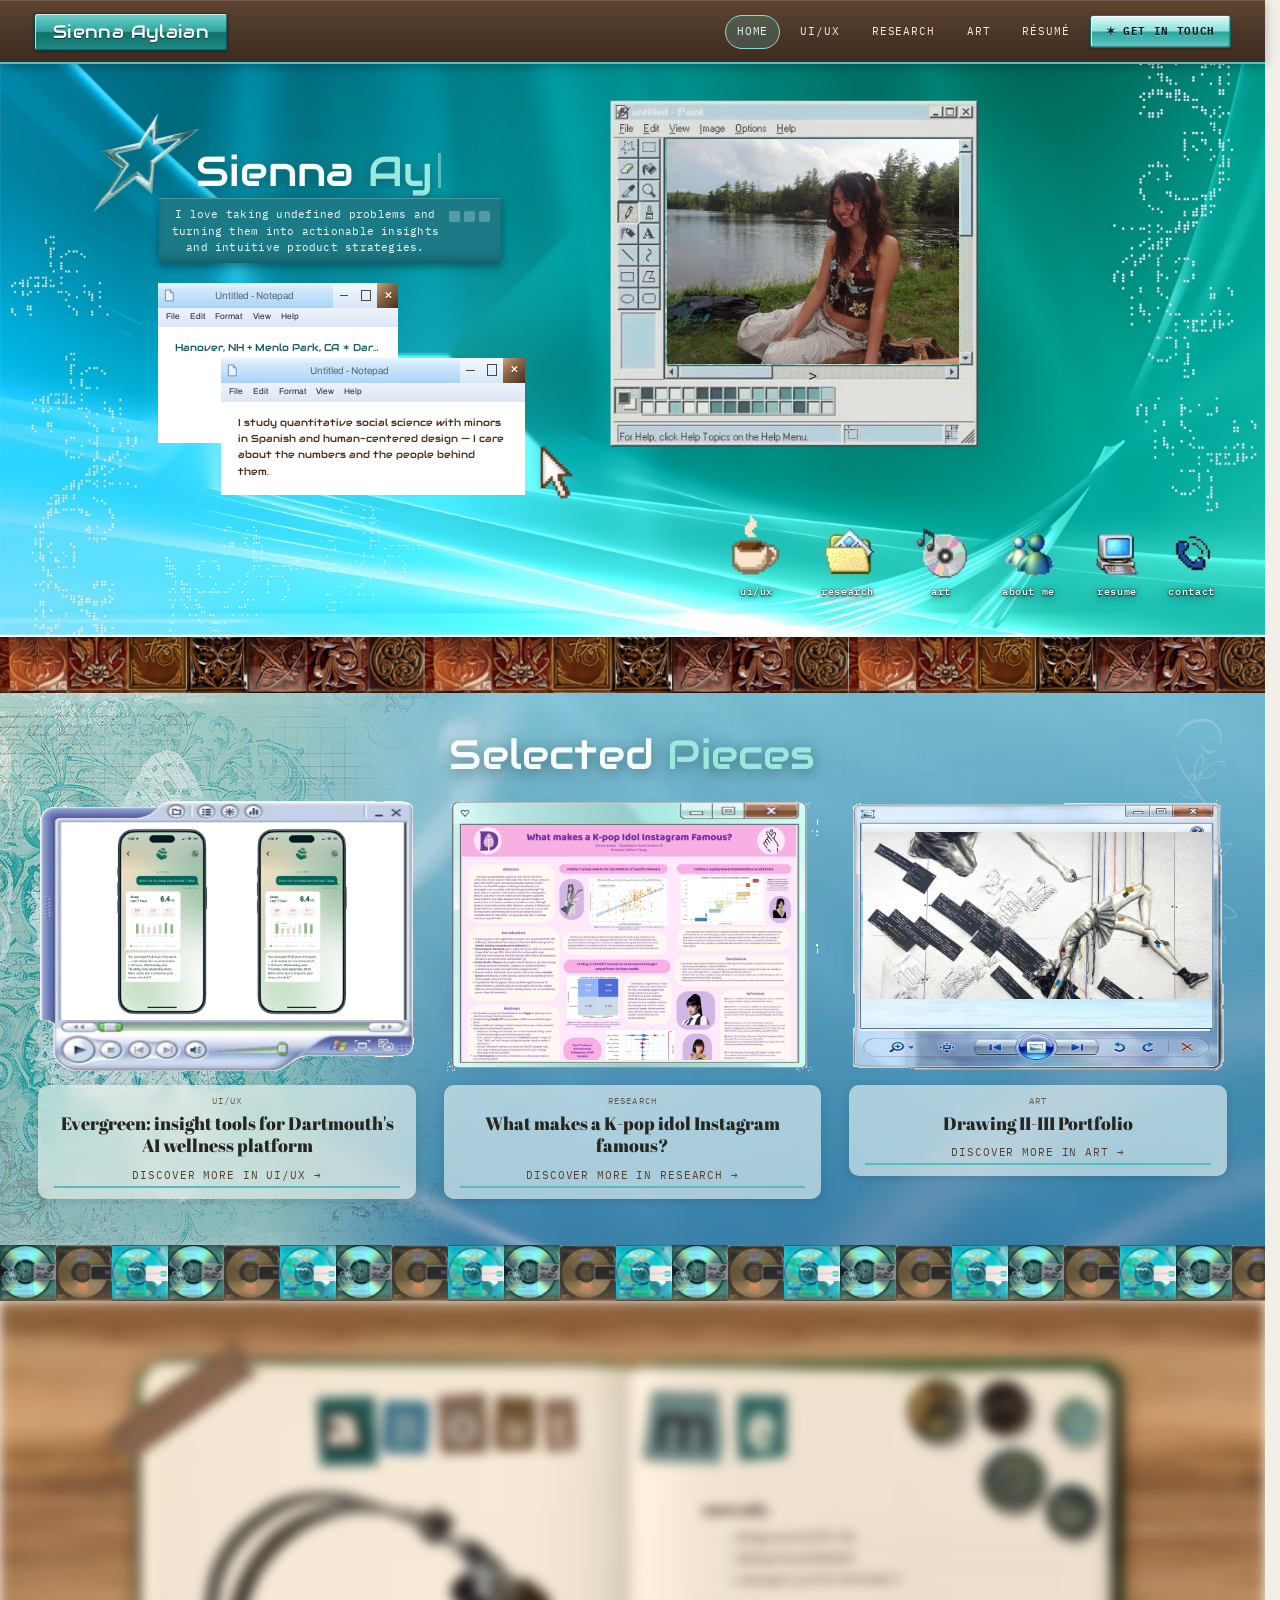
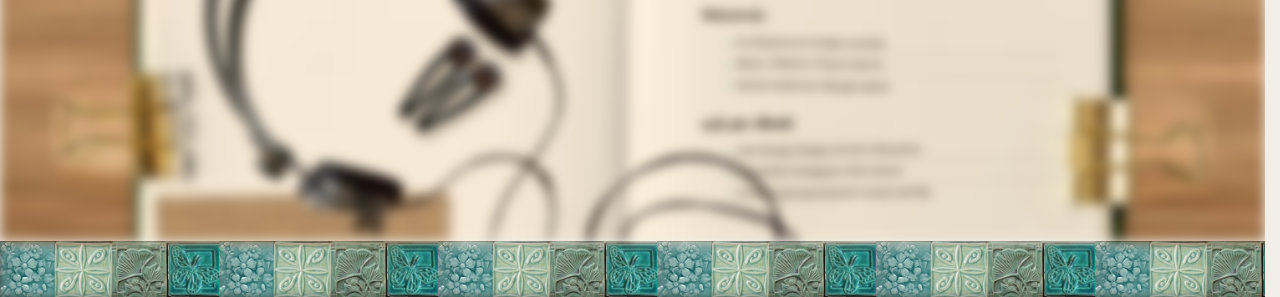
==== index.html @ 039abf35 "Update portfolio" ====
<!DOCTYPE html>
<html lang="en" class="js" style="--head-h: 58px;"><head>
<meta charset="UTF-8">
<meta name="viewport" content="width=device-width, initial-scale=1.0">
<title>Sienna Aylaian</title>
<link rel="icon" type="image/png" href="assets/f4fe3809514d12ce.png">
<link rel="apple-touch-icon" href="assets/f81344671aed43a7.png">
<link rel="preconnect" href="https://fonts.googleapis.com">
<link href="https://fonts.googleapis.com/css2?family=Newsreader:ital,opsz,wght@0,6..72,400..600;1,6..72,400..600&amp;family=Archivo:wght@400;500;600&amp;family=Abril+Fatface&amp;family=Audiowide&amp;family=Baloo+2:wght@600;700;800&amp;family=Righteous&amp;family=Caveat:wght@500;600&amp;family=IBM+Plex+Mono:wght@400;500&amp;display=swap" rel="stylesheet">
<style>
:root{
  --ink:#26261F;
  --ink-soft:#565448;
  --rule:#26261F;
  /* default = "sage"; JS applyTheme() overrides these from the palette you pick */
  --paper:#F4F2E8;
  --paper-deep:#E5E3D2;
  --pine:#3C4A38;
  --lilac:#7E8A5A;
  --lilac-tint:#DCE0CE;
  --mist:#E9E5D0;
  --pop:#CE8B4A;
  --plum:#5E6B48;
  --head-h:76px; /* real sticky-header height; JS keeps this in sync on load + resize */
}
*{margin:0;padding:0;box-sizing:border-box}
::selection{background:var(--pine);color:var(--paper)}
html{scroll-behavior:smooth;scroll-padding-top:var(--head-h);scrollbar-gutter:stable}
@media (prefers-reduced-motion:reduce){html{scroll-behavior:auto}*{transition:none!important;animation:none!important}}
body{background:var(--paper);color:var(--ink);font-family:'Archivo',sans-serif;font-size:15px;line-height:1.55}
img{display:block;max-width:100%}
a{color:inherit}
a:focus-visible,button:focus-visible{outline:2px solid var(--pine);outline-offset:3px}
.mono{font-family:'IBM Plex Mono',monospace;font-size:11px;letter-spacing:.08em;text-transform:uppercase}

/* ---------- masthead ---------- */
header.top{
  padding:12px 34px;
  display:flex;justify-content:space-between;align-items:center;gap:16px;flex-wrap:wrap;
  position:sticky;top:0;background:linear-gradient(180deg,#5E4531 0%,#4B3626 52%,#3E2C1E 100%);color:#F3EBDB;z-index:50;box-shadow:inset 0 1px 0 rgba(255,255,255,.14),inset 0 -2px 0 #57BDBA,0 2px 10px rgba(0,0,0,.28);
}
header.top .brand{position:relative;flex:none;display:inline-flex;align-items:center;justify-content:center;
  padding:8px 18px;margin:1px 0;border-radius:3px;
  background:linear-gradient(180deg,#6FD3CC 0%,#2FA49E 48%,#12716C 52%,#1E8A84 100%);
  border:1px solid #06403E;
  font-family:'Audiowide',cursive;font-weight:400;font-size:18px;letter-spacing:.02em;line-height:1.1;
  color:#FFFFFF;text-decoration:none;cursor:pointer;white-space:nowrap;
  text-shadow:0 1px 0 rgba(3,30,29,.7);
  box-shadow:inset 1px 1px 0 rgba(255,255,255,.7),inset -1px -1px 0 rgba(6,64,62,.55),0 1px 3px rgba(0,0,0,.3)}
header.top .brand:hover{background:linear-gradient(180deg,#85DED8 0%,#3DB5AE 48%,#17807A 52%,#259A93 100%)}
header.top .brand:active{box-shadow:inset -1px -1px 0 rgba(255,255,255,.5),inset 1px 1px 0 rgba(6,64,62,.6);transform:translateY(1px)}
@media(max-width:820px){header.top .brand{font-size:13px;padding:6px 12px}}
header.top .brand .star{color:var(--mist)}
nav{display:flex;gap:8px;flex-wrap:wrap;align-items:center}
nav a{text-decoration:none;cursor:pointer;padding:7px 11px;border-radius:999px;border:1px solid transparent;min-height:34px;display:inline-flex;align-items:center}
nav a:hover{border-color:#8FD8D4;color:#BFEDEA}
nav a.active{background:rgba(87,189,186,.22);border-color:#8FD8D4;color:#DFF6F4}
nav a.cta{background:linear-gradient(180deg,#DDF3F1 0%,#A9DEDA 48%,#79C6C2 52%,#9AD5D1 100%);
  color:#20423F;border:1px solid #2E5C59;border-radius:3px;font-weight:600;letter-spacing:.06em;
  padding:7px 15px;min-height:0;
  box-shadow:inset 1px 1px 0 rgba(255,255,255,.9),inset -1px -1px 0 rgba(20,60,58,.45),0 1px 3px rgba(0,0,0,.3);
  text-shadow:0 1px 0 rgba(255,255,255,.6)}
nav a.cta:hover{background:linear-gradient(180deg,#EAFAF8 0%,#BBE8E4 48%,#8AD2CE 52%,#ABE0DC 100%)}
nav a.cta:active{box-shadow:inset -1px -1px 0 rgba(255,255,255,.7),inset 1px 1px 0 rgba(20,60,58,.5);transform:translateY(1px)}

.page{display:none}
.page.show{display:block}

/* ---------- pattern backdrops ---------- */
.devwrap::before{content:'';position:absolute;inset:0;pointer-events:none;background-size:620px;opacity:0;-webkit-mask-image:linear-gradient(100deg,#000 0%,#000 40%,transparent 70%);mask-image:linear-gradient(100deg,#000 0%,#000 40%,transparent 70%)}
.devwrap.alt::before{-webkit-mask-image:linear-gradient(260deg,#000 0%,#000 40%,transparent 70%);mask-image:linear-gradient(260deg,#000 0%,#000 40%,transparent 70%)}
.devwrap>*{position:relative;z-index:1}
.devwrap.dv-c0::before{opacity:.16!important;background-image:url("assets/9d38c1bbccd61b50.jpg");opacity:.16}
.devwrap.dv-c1::before{opacity:.22!important;background-image:url("assets/e0dc63bf8401ac64.jpg");opacity:.13}
.devwrap.dv-c2::before{opacity:.15!important;background-image:url("assets/62686aca3a5c6840.jpg");opacity:.15}
.section-label{position:relative;overflow:hidden}
.section-label>*{position:relative;z-index:1}
.section-label::before{display:none}
.tint-ox .section-label::before{display:none;background-image:url("assets/9d38c1bbccd61b50.jpg")}
.gallery.tint-cream .bigtile.nocover{background:#EDE2C8 url("assets/207df5ed460c9797.jpg") center/640px;background-blend-mode:luminosity}
.gallery.tint-cream .bigtile.nocover .bt-code{position:relative;z-index:1}
/* ---------- section color blocking ---------- */
.gallery.tint-dark{background:#3B2A1E;color:#F3EBDB}
.devwrap.dv-c0{background:#573F2D}
.devwrap.dv-c1{background:#9ACACA}
.devwrap.dv-c2{background:#57BDBA}
.gallery.tint-cream{background:#D0D0E4;color:#26202E}
.gallery.tint-forest{background:#573F2D;color:#F3EBDB}
.gallery.tint-ox{background:#9ACACA;color:#241A10}
.tint-dark .section-label{background:#241811;border:none}
.tint-cream .section-label{background:#573F2D;border:none}
.tint-forest .section-label{background:#3B2A1E;border:none}
.tint-ox .section-label{background:#573F2D;border:none}
.gallery.tint-dark .dev-side h3{color:#F7F1E2}
.gallery.tint-dark .dv-meta{color:#C8A87E}
.gallery.tint-dark .dev-side .blurb{color:#DDD5C2}
.gallery.tint-dark .bt-cta{color:#F7F1E2;border-color:#57BDBA}
.devwrap.dv-c1 .dev-side h3{color:#2A1D12!important}
.devwrap.dv-c1 .dv-meta{color:#5E4128!important}
.devwrap.dv-c1 .dev-side .blurb{color:#3C2B1B!important}
.devwrap.dv-c1 .bt-cta{color:#2A1D12!important;border-color:#876340}
.devwrap.dv-c2 .dev-side h3{color:#12211F!important}
.devwrap.dv-c2 .dv-meta{color:#2E4A47!important}
.devwrap.dv-c2 .dev-side .blurb{color:#1C3330!important}
.devwrap.dv-c2 .bt-cta{color:#12211F!important;border-color:#573F2D}
.gallery.tint-forest .empty-note{color:#EDE3D2}.gallery.tint-ox .empty-note{color:#241A10}
.gallery.tint-cream .bt-code{color:#77302A}
/* ---------- device mockups (UX design section) ---------- */
.devwrap{position:relative;display:grid;grid-template-columns:minmax(0,7fr) minmax(0,5fr);gap:clamp(24px,4vw,64px);align-items:center;padding:clamp(44px,9vh,110px) clamp(24px,5vw,72px);cursor:pointer;min-height:min(94vh,940px)}
.devwrap.alt{direction:rtl}
.devwrap.alt>*{direction:ltr}
.dev-cluster{display:flex;justify-content:center;align-items:flex-end;gap:clamp(10px,1.6vw,24px);min-width:0}
.dev-cluster .device.phone{width:min(230px,26vw)}
.dev-cluster .device.phone:first-child:not(:only-child){transform:rotate(-3.5deg) translateY(6px)}
.dev-cluster .device.phone:nth-child(3){transform:rotate(3.5deg) translateY(6px)}
.dev-cluster:has(.device.phone) .device.laptop{width:min(660px,54vw)}
.dev-cluster .device.phone:only-of-type{width:min(300px,72vw)}
.dev-cluster:has(.laptop) .device.phone{width:min(200px,20vw)}
.dev-side{min-width:0}
.dev-side .dv-meta{font-family:'IBM Plex Mono',monospace;font-size:11px;letter-spacing:.12em;text-transform:uppercase;color:var(--ink-soft)}
.dev-side h3{font-family:'Abril Fatface',serif;font-weight:400;font-size:clamp(26px,3.2vw,42px);line-height:1.12;margin:8px 0 0}
.dev-side .blurb{margin-top:14px;font-size:15.5px;line-height:1.7;color:var(--ink-soft);max-width:44ch}
.dev-side .bt-cta{opacity:1;color:var(--pine);margin-top:18px}
.devwrap:hover .bt-cta{border-bottom-width:3px}
@media(max-width:820px){.devwrap{grid-template-columns:1fr;gap:22px}.devwrap.alt{direction:ltr}.dev-cluster .device.phone{width:min(150px,28vw)}}
.device{position:relative;transition:transform .35s ease;max-width:100%}
.devwrap:hover .device,.devwrap:focus-visible .device{transform:translateY(-8px) scale(1.015)}
.device .screen{position:relative;background:#0b0d10;overflow:hidden}
.device .screen img{display:block;width:100%;height:auto}
.device.laptop{width:min(900px,90vw)}
.device.laptop .screen{border-radius:16px 16px 0 0;padding:16px 16px 20px;box-shadow:inset 0 0 0 2px #23272c,inset 0 0 0 4px #101215}
.device.laptop .screen::before{content:'';position:absolute;top:7px;left:50%;transform:translateX(-50%);width:6px;height:6px;border-radius:50%;background:#33383e}
.device.laptop .screen img{border-radius:4px}
.device.laptop .base{height:17px;background:linear-gradient(#ece7dd,#b6b0a3);border-radius:0 0 22px 22px;position:relative;box-shadow:0 34px 60px -26px rgba(15,18,22,.6)}
.device.laptop .base::before{content:'';position:absolute;top:0;left:50%;transform:translateX(-50%);width:130px;height:8px;background:#a49e91;border-radius:0 0 12px 12px}
.device.phone{width:min(300px,72vw)}
.device.phone .screen{border-radius:44px;padding:12px;box-shadow:inset 0 0 0 2.5px #2b3036,inset 0 0 0 5px #0e1013,0 30px 56px -22px rgba(15,18,22,.6)}
.device.phone .screen img{border-radius:33px}
.device.phone .base{display:none}
.dev-note{position:absolute;left:50%;bottom:clamp(12px,3vh,30px);transform:translate(-50%,10px);background:var(--paper);border:1.5px solid var(--rule);border-radius:12px;padding:14px 18px;width:min(460px,86vw);box-shadow:8px 10px 0 var(--lilac-tint);opacity:0;pointer-events:none;transition:opacity .3s ease,transform .3s ease;font-size:14.5px;line-height:1.6;color:var(--ink-soft);text-align:left;z-index:4}
.devwrap:hover .dev-note,.devwrap:focus-visible .dev-note{opacity:1;transform:translate(-50%,0)}
.dev-note .bt-cta{opacity:1;color:var(--pine);margin-top:8px}
.devwrap .row-tools{position:absolute;top:14px;right:14px;z-index:5;display:flex;gap:6px}
/* ---------- entrance choreography ---------- */
@keyframes wiggleIn{0%{opacity:0;transform:translateX(-72px) rotate(-5deg) scale(.9)}55%{opacity:1;transform:translateX(10px) rotate(1.8deg) scale(1.02)}80%{transform:translateX(-4px) rotate(-.6deg)}100%{opacity:1;transform:none}}
@keyframes popIn{0%{opacity:0;transform:scale(.5) rotate(8deg)}60%{opacity:1;transform:scale(1.07) rotate(-2.5deg)}82%{transform:scale(.97) rotate(.8deg)}100%{opacity:1;transform:none}}
@keyframes slideUp{0%{opacity:0;transform:translateY(36px)}100%{opacity:1;transform:none}}
.type-caret{display:inline-block;width:3px;height:.85em;background:var(--pop);margin-left:5px;vertical-align:-.06em;animation:caretblink .8s steps(1) infinite}
@keyframes caretblink{50%{opacity:0}}
html.js .portrait-wrap{animation:popIn 1.05s cubic-bezier(.34,1.4,.45,1) both .35s}
html.js .handnote{animation:popIn .7s cubic-bezier(.34,1.5,.45,1) both 1.25s}
html.js .scribble.s1{animation:popIn .8s cubic-bezier(.34,1.5,.45,1) both 1s}
html.js .scribble.s2{animation:popIn .8s cubic-bezier(.34,1.5,.45,1) both 1.15s}
html.js .scribble.s3{animation:popIn .8s cubic-bezier(.34,1.5,.45,1) both 1.3s}
/* ---------- big-tile galleries ---------- */
.bigtile{position:relative;display:block;width:100%;height:clamp(460px,80vh,800px);overflow:hidden;cursor:pointer;background:var(--paper-deep)}
.bigtile .bt-img{position:absolute;left:0;top:-14%;width:100%;height:128%;object-fit:cover;will-change:transform;transform:translateY(var(--par,0px));transition:transform .25s linear}
.bigtile.nocover{display:grid;place-items:center;background:var(--lilac-tint)}
.bigtile.nocover .bt-code{font-family:'IBM Plex Mono',monospace;font-size:clamp(44px,9vw,100px);color:var(--pine);opacity:.25;letter-spacing:.12em}
.bt-scrim{position:absolute;left:0;right:0;bottom:0;height:78%;background:linear-gradient(to top,rgba(10,12,10,.94) 0%,rgba(10,12,10,.72) 38%,rgba(10,12,10,.22) 72%,rgba(10,12,10,0) 100%);pointer-events:none}
.bigtile.nocover .bt-scrim{display:none}
.bt-info{position:absolute;left:clamp(20px,4vw,56px);right:clamp(20px,4vw,56px);bottom:clamp(18px,3.5vh,42px);color:var(--paper);text-shadow:0 2px 12px rgba(0,0,0,.6),0 1px 2px rgba(0,0,0,.7)}
.bigtile.nocover .bt-info{color:var(--ink);text-shadow:none}
.bt-info .bt-meta{font-family:'IBM Plex Mono',monospace;font-size:11px;letter-spacing:.12em;text-transform:uppercase;opacity:.92}
.bt-info h3{font-family:'Abril Fatface',serif;font-weight:400;font-size:clamp(28px,4.2vw,52px);line-height:1.1;margin:6px 0 0;max-width:24ch}
.bt-blurb{max-height:0;overflow:hidden;opacity:0;transition:max-height .45s ease,opacity .4s ease;font-size:15px;line-height:1.6;max-width:62ch;margin-top:0}
.bigtile:hover .bt-blurb,.bigtile:focus-visible .bt-blurb{max-height:140px;opacity:1;margin-top:10px}
.bt-cta{display:inline-block;margin-top:10px;font-family:'IBM Plex Mono',monospace;font-size:11px;letter-spacing:.1em;text-transform:uppercase;border-bottom:2px solid var(--pop);padding-bottom:2px;opacity:0;transition:opacity .4s}
.bigtile:hover .bt-cta,.bigtile:focus-visible .bt-cta{opacity:1}
.bigtile .row-tools{position:absolute;top:14px;right:14px;z-index:3;display:flex;gap:6px}
@media(max-width:820px){.bigtile{height:48vh}.bt-blurb{display:none}}
/* ---------- scrapbook accents ---------- */
.scribble{position:absolute;pointer-events:none;background:#C08447;-webkit-mask:url("data:image/svg+xml,%3Csvg xmlns='http://www.w3.org/2000/svg' viewBox='0 0 48 48'%3E%3Cpath d='M24 3c2 8 4 13 7 15 3 2 8 3 14 3-6 3-10 5-12 8-2 3-3 8-3 15-3-6-5-10-8-12-3-2-8-3-15-3 6-3 11-5 13-8 2-3 3-9 4-18z' fill='black'/%3E%3C/svg%3E") center/contain no-repeat;mask:url("data:image/svg+xml,%3Csvg xmlns='http://www.w3.org/2000/svg' viewBox='0 0 48 48'%3E%3Cpath d='M24 3c2 8 4 13 7 15 3 2 8 3 14 3-6 3-10 5-12 8-2 3-3 8-3 15-3-6-5-10-8-12-3-2-8-3-15-3 6-3 11-5 13-8 2-3 3-9 4-18z' fill='black'/%3E%3C/svg%3E") center/contain no-repeat;z-index:1}
.scribble.s1{width:46px;height:46px;left:46%;top:13%;transform:translateY(var(--sy,0px)) rotate(14deg)}
.scribble.s2{width:64px;height:64px;right:5%;bottom:9%;background:#9EC2D2;transform:translateY(var(--sy,0px)) rotate(-11deg)}
.scribble.s3{width:28px;height:28px;left:5%;bottom:16%;background:#5C4630;transform:translateY(var(--sy,0px)) rotate(28deg)}
.lily-sticker{position:absolute;left:-9%;bottom:-6%;width:clamp(100px,10vw,160px);transform:rotate(-14deg);z-index:5;filter:drop-shadow(0 12px 22px rgba(31,58,58,.4));pointer-events:none}
html.js .lily-sticker{animation:popIn .9s cubic-bezier(.34,1.5,.45,1) both 1.55s}
@media(max-width:820px){.lily-sticker{display:none}}
.swirl-y2k{position:absolute;left:1%;bottom:0;height:clamp(340px,62vh,600px);z-index:1;opacity:.55;pointer-events:none;transform:scale(-1,-1) rotate(-14deg)}
@keyframes swirlIn{0%{opacity:0;transform:scale(-.55,-.55) rotate(-34deg)}100%{opacity:.55;transform:scale(-1,-1) rotate(-14deg)}}
html.js .swirl-y2k{animation:swirlIn 1s cubic-bezier(.3,1.2,.4,1) both 1.7s}
@media(max-width:820px){.swirl-y2k{display:none}}
.star-patch.sp2{right:auto;top:auto;left:-6%;bottom:-6%;width:clamp(72px,7vw,115px);transform:rotate(-22deg);z-index:5}
html.js .star-patch.sp2{animation-delay:1.55s}
.star-patch{position:absolute;right:15%;top:9%;width:clamp(92px,9vw,150px);transform:rotate(14deg);z-index:3;filter:drop-shadow(0 10px 18px rgba(59,43,30,.35));pointer-events:none}
html.js .star-patch{animation:popIn .8s cubic-bezier(.34,1.5,.45,1) both 1.4s}
@media(max-width:820px){.star-patch{display:none}}
.handnote{position:absolute;top:-40px;left:-14px;z-index:4;font-family:'Caveat',cursive;font-weight:600;font-size:27px;color:#6B4A2E;transform:rotate(-7deg);display:flex;align-items:center;gap:4px}
.handnote .harrow{width:44px;height:30px;background:var(--plum);-webkit-mask:url("data:image/svg+xml,%3Csvg xmlns='http://www.w3.org/2000/svg' viewBox='0 0 60 40'%3E%3Cpath d='M4 6 C20 26 34 30 52 24 M44 18 L53 24 L45 31' fill='none' stroke='black' stroke-width='4' stroke-linecap='round' stroke-linejoin='round'/%3E%3C/svg%3E") center/contain no-repeat;mask:url("data:image/svg+xml,%3Csvg xmlns='http://www.w3.org/2000/svg' viewBox='0 0 60 40'%3E%3Cpath d='M4 6 C20 26 34 30 52 24 M44 18 L53 24 L45 31' fill='none' stroke='black' stroke-width='4' stroke-linecap='round' stroke-linejoin='round'/%3E%3C/svg%3E") center/contain no-repeat;margin-top:14px}
.section-label h2{position:relative;font-size:30px;padding-bottom:8px}
.section-label h2::after{content:'';position:absolute;left:0;right:-4px;bottom:0;height:9px;background:var(--pop);-webkit-mask:url("data:image/svg+xml,%3Csvg xmlns='http://www.w3.org/2000/svg' viewBox='0 0 120 12' preserveAspectRatio='none'%3E%3Cpath d='M2 8 Q14 2 26 7 T50 7 T74 7 T98 7 T118 5' fill='none' stroke='black' stroke-width='4' stroke-linecap='round'/%3E%3C/svg%3E") center/100% 100% no-repeat;mask:url("data:image/svg+xml,%3Csvg xmlns='http://www.w3.org/2000/svg' viewBox='0 0 120 12' preserveAspectRatio='none'%3E%3Cpath d='M2 8 Q14 2 26 7 T50 7 T74 7 T98 7 T118 5' fill='none' stroke='black' stroke-width='4' stroke-linecap='round'/%3E%3C/svg%3E") center/100% 100% no-repeat}
.pcard-h:hover{transform:translateY(-5px) rotate(-1.2deg);box-shadow:7px 9px 0 var(--lilac)}
.portrait-wrap:hover .portrait{transform:rotate(1.4deg) scale(1.01)}
@media(max-width:820px){.scribble,.handnote{display:none}}
/* ---------- hero ---------- */
.hero{
  padding:0;overflow:hidden;position:relative;display:block;width:100%;
  aspect-ratio:1600/725;min-height:0;background:url("assets/57fb812144f3ac0d.jpg") center/cover no-repeat;
}
.hero>div:first-of-type{padding-top:0;text-align:center}
@media(max-width:820px){.hero{grid-template-columns:1fr;padding:40px 20px}.hero>div:first-of-type{padding-top:0}}
.hero h1{font-family:'Abril Fatface',serif;font-weight:400;font-size:clamp(40px,5.8vw,78px);line-height:1.06;max-width:16ch;letter-spacing:-.01em;margin-left:auto;margin-right:auto}
.hero h1 em{font-style:normal;color:#35807D}
.post-h2{font-family:'Abril Fatface',serif;font-weight:400;font-size:23px;margin:36px 0 12px;color:var(--pine)}
.squig{position:relative;white-space:nowrap}
.squig svg{position:absolute;left:0;bottom:-10px;width:100%;height:12px;overflow:visible}
.hero .sub{margin-top:26px;max-width:46ch;margin-left:auto;margin-right:auto;color:var(--ink-soft);font-size:16px;line-height:1.7;font-family:'Archivo',sans-serif}
.hero .sub .loc{display:block;margin-bottom:14px;font-family:'IBM Plex Mono',monospace;font-size:11px;letter-spacing:.1em;text-transform:uppercase;color:var(--pine)}

.portrait-wrap{position:relative;justify-self:center;width:min(400px,88vw)}

.portrait{
  aspect-ratio:3/4;width:100%;
  border:none;border-radius:22px;
  background:transparent;overflow:hidden;
  display:grid;place-items:center;text-align:center;padding:0;
  color:var(--ink-soft);font-family:'IBM Plex Mono',monospace;font-size:10px;letter-spacing:.12em;text-transform:uppercase;line-height:1.8;
  transition:transform .3s;
  box-shadow:0 34px 70px -30px rgba(59,43,30,.55);
}
.portrait img{width:100%;height:100%;object-fit:cover}
.portrait-wrap:hover .portrait{transform:rotate(0)}
.resize-h{display:none;position:absolute;right:-14px;bottom:-14px;width:38px;height:38px;border-radius:50%;background:var(--pine);color:var(--paper);border:2px solid var(--paper);box-shadow:2px 2px 0 var(--rule);cursor:nwse-resize;align-items:center;justify-content:center;font-size:16px;z-index:8;touch-action:none;user-select:none}
body.editing .resize-h{display:flex}
.text-size-ctl{display:none;gap:12px;align-items:center;margin-bottom:22px;flex-wrap:wrap}
body.editing .text-size-ctl{display:flex}
.text-size-ctl .grp{display:flex;align-items:center;gap:6px;background:var(--paper);border:1.5px solid var(--rule);border-radius:999px;padding:4px 6px 4px 13px}
.text-size-ctl .grp span{font-family:'IBM Plex Mono',monospace;font-size:10px;letter-spacing:.06em;text-transform:uppercase;color:var(--ink-soft)}
.tape{position:absolute;top:-14px;left:50%;transform:translateX(-50%);width:110px;height:30px;background:var(--pop);opacity:.6;z-index:3}
.spin-stamp{position:absolute;right:-34px;bottom:-24px;width:104px;height:104px;animation:spin 22s linear infinite;will-change:transform}
@keyframes spin{to{transform:rotate(360deg)}}
.spin-stamp text{font-family:'IBM Plex Mono',monospace;font-size:9.5px;letter-spacing:.18em;text-transform:uppercase;fill:var(--pine)}
.sparkle{position:absolute;color:var(--pop);font-size:22px}
.sp1{top:-6px;right:14%}

/* ---------- marquee ---------- */
.marquee{border-bottom:1px solid var(--rule);overflow:hidden;background:var(--lilac);color:var(--paper);padding:8px 0}
.marquee{display:none}
.marquee-track{display:flex;width:max-content;animation:scroll 26s linear infinite;will-change:transform}
@keyframes scroll{to{transform:translateX(-50%)}}
.marquee span{font-family:'Newsreader',serif;font-style:italic;font-size:17px;padding:0 14px;white-space:nowrap}
@media (prefers-reduced-motion:reduce){.marquee-track{animation:none}}

/* ---------- about cols ---------- */
.washi.tile-a{background-image:url("assets/f8487b57317bb53a.jpg");background-size:auto 100%;height:56px}.washi.tile-cd{background-image:url("assets/06fcbd65ee392989.jpg");background-size:auto 100%;height:56px}
.washi.tile-d{background-image:url("assets/32504adcc185131d.jpg");background-size:auto 100%;height:56px}
.washi.tile-c{background-image:url("assets/450669d6bcacdde0.jpg");background-size:auto 100%;height:56px}
.washi.tile-b{background-image:url("assets/d80caff1009f1fea.jpg");background-size:auto 100%;height:56px}
.washi{height:44px;background-size:230px;background-repeat:repeat;box-shadow:inset 0 3px 6px rgba(40,25,12,.25),inset 0 -3px 6px rgba(40,25,12,.25)}
.about-cols{position:relative;display:block;padding:0;width:100%;aspect-ratio:1600/683;background:url("assets/0e0409ae61208e51.jpg") center/cover no-repeat;box-shadow:none;overflow:hidden}
.about-cols::after{content:'';position:absolute;inset:0;pointer-events:none;background:#FFDFAF;mix-blend-mode:multiply;opacity:.42;z-index:3}


@media(max-width:820px){.about-cols{grid-template-columns:1fr}}
.about-cols .page-notes{position:absolute;left:55.52%;width:28.52%;top:32.9%;bottom:3.68%;z-index:2;display:flex;flex-direction:column;justify-content:center;gap:clamp(5.5px,1.1vw,18.4px)}
.about-cols .col{position:static;width:auto;transform:rotate(-.4deg)}

.about-cols .col:nth-child(2){transform:rotate(.5deg)}
.about-cols .col:nth-child(3){transform:rotate(-.6deg)}

.doodle{position:absolute;pointer-events:none;z-index:0}
.j-phones{left:3%;top:14px;width:clamp(190px,20vw,300px)}
.j-tape{right:4%;top:26px;width:clamp(150px,15vw,230px);transform:rotate(6deg)}
.j-walkman{right:5%;bottom:16px;width:clamp(120px,12vw,180px);transform:rotate(-4deg)}
.j-wire{left:0;right:0;bottom:0;width:100%;height:clamp(110px,16vh,180px)}
@media(max-width:820px){.doodle{display:none}
 .about-cols{aspect-ratio:auto;background:#F6EBD5;padding:34px 22px;display:grid;gap:22px}
 .about-cols::after{display:none}
 .about-cols .page-notes{position:static;width:auto;transform:none;gap:22px}
 .about-cols .col{position:static;width:auto;transform:none!important}
 .about-cols h3{font-size:20px}.about-cols li{font-size:14px}}
.about-cols h3{font-family:'Abril Fatface',serif;font-weight:400;font-size:clamp(11px,1.2vw,19.3px);color:#2B2118;background:none;padding:0;margin:0 0 .3em;letter-spacing:.01em}


.about-cols li{list-style:none;position:relative;padding:.2em 0 .2em 1.05em;border-bottom:1px dotted rgba(43,33,24,.28);color:#3A2E22;font-family:'Archivo',sans-serif;font-size:clamp(8.5px,.87vw,13.8px);line-height:1.45}
.about-cols li::before{content:'\2217';position:absolute;left:0;color:#1F7E76}
.about-cols ul{margin:0 0 0 1.5em;padding:0}
.about-cols li::before{content:'✶';position:absolute;left:0;color:var(--pop);font-size:9px;top:.75em}
.about-cols li:last-child{border-bottom:none}

/* ---------- section labels ---------- */
.section-label{padding:18px 32px;background:var(--pine);color:var(--paper);display:flex;justify-content:space-between;align-items:center;flex-wrap:wrap;gap:12px}
.section-label h2{font-family:'Abril Fatface',serif;font-weight:400;font-style:normal;font-size:28px;color:var(--paper)}

.section-label .mono{color:var(--lilac-tint)}
.section-label a{color:var(--mist);text-decoration:none;cursor:pointer}
.section-label a:hover{color:var(--paper)}

/* ---------- list with previews ---------- */
.post-list{display:flex;flex-direction:column}
.post-row{
  display:grid;grid-template-columns:150px 1fr auto;gap:24px;align-items:center;
  padding:24px 32px;border-bottom:1px solid var(--rule);cursor:pointer;
  transition:background .15s,transform .15s;text-align:left;background:none;border-left:none;border-right:none;border-top:none;
  font-family:inherit;font-size:inherit;color:inherit;width:100%;position:relative;
}
.post-row:nth-child(even){background:var(--paper-deep)}
.post-row:hover{background:var(--mist);transform:translateX(4px)}
.post-row .thumb{
  aspect-ratio:4/3;background:var(--mist);border:1px solid var(--rule);overflow:hidden;
  display:grid;place-items:center;color:var(--ink-soft);
  font-family:'IBM Plex Mono',monospace;font-size:9px;letter-spacing:.1em;text-transform:uppercase;
  transform:rotate(-1deg);
}
.post-row .thumb img{width:100%;height:100%;object-fit:cover}
.post-row:nth-child(even) .thumb{transform:rotate(1.2deg);background:var(--lilac-tint)}
.post-row .t{font-family:'Newsreader',serif;font-size:21px}
.post-row .meta{font-family:'IBM Plex Mono',monospace;font-size:10px;letter-spacing:.1em;text-transform:uppercase;color:var(--ink-soft);margin-top:4px}
.post-row .meta b{color:var(--pine);font-weight:500}
.post-row .blurb{color:var(--ink-soft);font-size:14px;margin-top:6px;max-width:60ch}
.post-row .arrow{font-family:'Newsreader',serif;font-style:italic;font-size:18px;color:var(--plum);white-space:nowrap}
@media(max-width:700px){.post-row{grid-template-columns:90px 1fr}.post-row .arrow{display:none}}

.empty-note{padding:40px 32px;color:var(--ink-soft);font-family:'IBM Plex Mono',monospace;font-size:12px;letter-spacing:.06em}

/* ---------- post detail ---------- */
#page-post{background:var(--paper-deep)}
.post{max-width:760px;margin:0 auto;padding:48px 24px 72px}
.post .back{display:inline-block;margin-bottom:28px;font-family:'IBM Plex Mono',monospace;font-size:11px;letter-spacing:.1em;text-transform:uppercase;color:var(--plum);text-decoration:none;border-bottom:1px dotted var(--plum);cursor:pointer}
.post h1{font-family:'Abril Fatface',serif;font-weight:400;font-size:clamp(28px,4vw,44px);line-height:1.14}
.post .postmeta{margin:14px 0 30px;font-family:'IBM Plex Mono',monospace;font-size:11px;letter-spacing:.1em;text-transform:uppercase;color:var(--ink-soft)}
.post .postmeta b{color:var(--pine);font-weight:500}
.post .img{
  aspect-ratio:16/10;background:var(--lilac-tint);border:1px solid var(--rule);overflow:hidden;
  display:grid;place-items:center;color:var(--ink-soft);margin:26px 0;
  font-family:'IBM Plex Mono',monospace;font-size:10px;letter-spacing:.12em;text-transform:uppercase;
  box-shadow:6px 6px 0 var(--lilac-tint);
}
.post .img img{width:100%;height:100%;object-fit:cover}
.post .img.natural{aspect-ratio:auto;display:block;box-shadow:6px 6px 0 var(--lilac-tint);max-width:78%;margin-left:auto;margin-right:auto}
.post .img.natural img{height:auto}
/* Evergreen: images sit flat on the page, no frame or offset shadow */
.post.plain .img,.post.plain .img.natural{background:none;border:0;box-shadow:none}
.post .cap{font-family:'IBM Plex Mono',monospace;font-size:10px;letter-spacing:.08em;text-transform:uppercase;color:var(--ink-soft);text-align:center;margin:-14px 0 26px}
.post p{margin:17px 0;color:var(--ink-soft);font-size:17px;line-height:1.75}
.post .imggrid{display:grid;grid-template-columns:1fr 1fr;gap:20px;margin:26px 0}
.post .imggrid .griditem{margin:0}
.post .imggrid .img.natural{max-width:100%;margin:0;aspect-ratio:auto;height:auto}
.post .imggrid .img{margin:0;aspect-ratio:1/1}
.post .imggrid .cap{margin:8px 0 0;text-align:left}
/* phone-framed screens: a centered row of small devices */
.post .imggrid.phones{display:flex;justify-content:center;align-items:flex-start;gap:22px}
.post .imggrid.phones .griditem{flex:1 1 0;max-width:250px;min-width:0}
@media(max-width:600px){.post .imggrid.phones{flex-wrap:wrap}.post .imggrid.phones .griditem{flex:0 1 130px}}
.post .imggrid.phones .cap{text-align:center}
.post .imggrid .img.natural.phone,.post.plain .imggrid .img.natural.phone{background:#0b0d10;border:0;border-radius:34px;padding:8px;overflow:hidden;
  box-shadow:inset 0 0 0 2px #2b3036,0 18px 30px -16px rgba(15,18,22,.5)}
.post .imggrid .img.phone img{display:block;border-radius:26px}
/* smaller image blocks */
.post .imggrid.sm{max-width:540px;margin-left:auto;margin-right:auto}
.post .img.natural.sm{max-width:290px}
.post .filelink{display:inline-flex;align-items:center;gap:10px;margin:10px 0 22px;padding:14px 20px;background:var(--pine);color:var(--paper);text-decoration:none;border-radius:12px;border:1.5px solid var(--rule);font-family:'IBM Plex Mono',monospace;font-size:12px;letter-spacing:.06em;box-shadow:4px 4px 0 var(--lilac-tint)}
.post .filelink:hover{background:var(--plum)}
.post .divider{text-align:center;color:var(--pine);margin:34px 0;font-size:18px;letter-spacing:12px}

/* ---------- index table (home recently) ---------- */
.index-table{width:100%;border-collapse:collapse}
.index-table td{padding:16px 32px;border-bottom:1px solid var(--rule);vertical-align:baseline}
.index-table tr{cursor:pointer;transition:background .15s}
.index-table tbody tr:nth-child(even){background:var(--paper-deep)}
.index-table tbody tr:hover{background:var(--mist)}
.index-table .code{font-family:'IBM Plex Mono',monospace;font-size:12px;color:var(--pine);white-space:nowrap;width:1%}
.index-table .title{font-family:'Newsreader',serif;font-size:20px}
.index-table .title .note{font-family:'IBM Plex Mono',monospace;font-size:10px;letter-spacing:.1em;text-transform:uppercase;color:var(--ink-soft);display:block;margin-top:3px}
.index-table .xref{font-family:'IBM Plex Mono',monospace;font-size:11px;color:var(--ink-soft);text-align:right;white-space:nowrap}
.index-table .xref b{color:var(--plum);font-weight:500}
.index-table .pin{color:var(--pop)}
.index-table .twrap{display:flex;gap:14px;align-items:center}
.index-table .rthumb{flex:none}
.index-table .rthumb img{width:74px;height:56px;object-fit:cover;border:1px solid var(--rule);border-radius:6px;display:block;transform:rotate(-1.5deg)}
@media(max-width:700px){
  .index-table td{display:block;padding:3px 20px;border-bottom:none}
  .index-table tr{display:block;padding:13px 0;border-bottom:1px solid var(--rule)}
  .index-table .xref{text-align:left}
}

/* ---------- footer ---------- */
footer.site{padding:48px 40px 24px;background:var(--lilac-tint);color:var(--ink);border-top:1px solid var(--rule)}
footer.site .contact-h{font-family:'Abril Fatface',serif;font-weight:400;font-size:clamp(24px,3.1vw,34px);margin-bottom:18px}
.contact-links{display:flex;gap:32px;flex-wrap:wrap;margin-bottom:30px}
.contact-links a{color:var(--ink);text-decoration:none;border-bottom:1px solid var(--pine);padding-bottom:2px;font-family:'Archivo',sans-serif;font-size:15.5px}
.contact-links a:hover{color:var(--pine)}
footer.site .row{display:flex;justify-content:space-between;flex-wrap:wrap;gap:10px;color:var(--ink-soft);border-top:1px dotted var(--rule);padding-top:16px}

/* ---------- section galleries (one long flow) ---------- */
.gallery,#sec-resume,#contact{scroll-margin-top:calc(var(--head-h) - 2px)}
.gallery{scroll-margin-top:calc(var(--head-h) - 2px)}
.gallery{border-bottom:1px solid var(--rule)}
.scroller-wrap{position:relative}
.scroller{display:flex;gap:20px;overflow-x:auto;scroll-snap-type:x proximity;padding:22px 32px 26px;scroll-behavior:smooth;overscroll-behavior-x:contain;-webkit-overflow-scrolling:touch}
.scroller::-webkit-scrollbar{height:9px}
.scroller::-webkit-scrollbar-thumb{background:var(--lilac-tint);border-radius:8px}
.pcard-h{flex:0 0 clamp(240px,74vw,300px);scroll-snap-align:start;display:flex;flex-direction:column;text-align:left;background:var(--paper-deep);border:1px solid var(--rule);border-radius:14px;overflow:hidden;cursor:pointer;padding:0;font-family:inherit;color:inherit;position:relative;transition:transform .15s,box-shadow .15s}
.pcard-h:hover{transform:translateY(-4px);box-shadow:6px 8px 0 var(--lilac-tint)}
.pcard-cover{aspect-ratio:4/3;background:var(--mist);display:grid;place-items:center;overflow:hidden;color:var(--ink-soft);font-family:'IBM Plex Mono',monospace;font-size:11px;letter-spacing:.1em;text-transform:uppercase}
.pcard-cover img{width:100%;height:100%;object-fit:cover}
.pcard-body{padding:14px 16px 18px;display:flex;flex-direction:column;gap:5px}
.pcard-tt{font-family:'Abril Fatface',serif;font-size:19px;line-height:1.18}
.pcard-mm{font-family:'IBM Plex Mono',monospace;font-size:10px;letter-spacing:.08em;text-transform:uppercase;color:var(--pine)}
.pcard-bb{color:var(--ink-soft);font-size:13px;line-height:1.5}
.scroll-arrow{position:absolute;top:calc(50% + 8px);transform:translateY(-50%);z-index:5;width:40px;height:40px;border-radius:50%;background:var(--pine);color:var(--paper);border:1.5px solid var(--rule);cursor:pointer;font-size:22px;line-height:1;display:grid;place-items:center;box-shadow:2px 2px 0 var(--lilac-tint)}
.scroll-arrow:hover{background:var(--plum)}
.scroll-arrow{display:none!important}
.scroll-arrow.left{left:8px}.scroll-arrow.right{right:8px}
@media(max-width:700px){.scroll-arrow{display:none}}
/* résumé */
#sec-resume .resume-body{padding:22px 32px 40px}
.resume-blurb{max-width:60ch;color:var(--ink-soft);font-size:16px;line-height:1.7;margin-bottom:16px}
/* post modal */
.post-scrim{position:fixed;inset:0;background:rgba(38,38,31,.5);z-index:10010;opacity:0;pointer-events:none;transition:opacity .2s}
.post-scrim.open{opacity:1;pointer-events:auto}
.post-modal{position:fixed;inset:0;width:auto;max-height:none;overflow:auto;background:var(--paper-deep);border:none;border-radius:0;z-index:10011;opacity:0;pointer-events:none;transition:opacity .28s;transform:none}
.post-modal.open{opacity:1;pointer-events:auto}
.post-modal .post{max-width:880px;margin:0 auto;padding:48px clamp(32px,5vw,64px) 64px}
.pm-x{position:sticky;top:14px;margin-left:calc(100% - 46px);z-index:6;width:38px;height:38px;border-radius:50%;background:var(--pine);color:var(--paper);border:1.5px solid var(--rule);font-size:22px;line-height:1;cursor:pointer}
.pm-back{position:sticky;top:14px;left:14px;margin-left:14px;z-index:6;display:inline-flex;align-items:center;gap:7px;
  background:linear-gradient(180deg,#DFFAF7 0%,#8FE0DA 48%,#2FA49E 52%,#5FC9C2 100%);
  color:#04211E;border:1.5px solid #12716C;border-radius:999px;
  font-family:'IBM Plex Mono',monospace;font-size:15px;font-weight:700;letter-spacing:.06em;text-transform:uppercase;
  padding:14px 28px 14px 22px;
  box-shadow:inset 1px 1px 0 rgba(255,255,255,.9),inset -1px -1px 0 rgba(6,64,62,.45),0 2px 6px rgba(0,0,0,.3);
  cursor:pointer;transition:filter .2s}
.pm-back:hover{filter:brightness(1.06)}
.pm-x:hover{background:var(--plum)}
.photo-lb{position:fixed;inset:0;background:rgba(30,22,15,.87);display:flex;flex-direction:column;align-items:center;justify-content:center;gap:16px;z-index:10005;opacity:0;pointer-events:none;transition:opacity .25s;padding:4vh 4vw;cursor:zoom-out}
.photo-lb.open{opacity:1;pointer-events:auto}
.photo-lb img{max-width:92vw;max-height:80vh;border:10px solid #F4F0E3;box-shadow:0 30px 80px rgba(0,0,0,.5)}
.photo-lb .lb-cap{font-family:'Archivo',sans-serif;font-size:15px;color:#F3EBDB;text-align:center;max-width:70ch}
.pm-nav{position:sticky;top:46%;height:0;z-index:6;display:flex;justify-content:space-between;padding:0 10px;pointer-events:none}
.pm-arrow{pointer-events:auto;height:40px;min-width:40px;padding:0 16px;display:inline-flex;align-items:center;justify-content:center;gap:8px;border-radius:999px;background:var(--pine);color:var(--paper);border:1.5px solid var(--rule);line-height:1;cursor:pointer;opacity:.92}
.pm-arrow .pm-chev{font-size:20px;margin-top:-2px}
.pm-arrow .pm-lbl{font-family:'IBM Plex Mono',monospace;font-size:11px;font-weight:600;letter-spacing:.08em;text-transform:uppercase;white-space:nowrap}
@media(max-width:1260px){.pm-arrow{padding:0}.pm-arrow .pm-lbl{display:none}}
.pm-arrow:hover{background:var(--plum);opacity:1}

/* ---------- scroll reveal + whimsy interlude ---------- */
html.js .reveal{opacity:0;transform:translateY(26px);filter:blur(6px);transition:opacity .8s cubic-bezier(.2,.7,.2,1),transform .8s cubic-bezier(.2,.7,.2,1),filter .8s cubic-bezier(.2,.7,.2,1)}
html.js .reveal.rv-left{transform:translateX(-64px)}
html.js .reveal.rv-right{transform:translateX(64px)}
html.js .reveal.rv-delay{transition-delay:.16s}
html.js .reveal.in{opacity:1;transform:none;filter:none}
@media (prefers-reduced-motion:reduce){html.js .reveal{opacity:1!important;transform:none!important;transition:none!important}}
.interlude{position:relative;overflow:hidden;padding:clamp(90px,16vh,168px) 24px;text-align:center;border-bottom:1px solid var(--rule);background:radial-gradient(120% 95% at 50% 0%,var(--mist) 0%,var(--paper) 72%)}
.interlude-line{font-family:'Newsreader',serif;font-style:italic;font-weight:400;font-size:clamp(26px,4.6vw,52px);line-height:1.25;color:var(--pine);max-width:20ch;margin:0 auto;position:relative;z-index:2}
.interlude-line em{color:var(--pop);font-style:italic}
.interlude .swirl-line{display:block;margin:24px auto 0;width:min(340px,66%);height:20px;color:var(--lilac);position:relative;z-index:2}
.interlude .st{position:absolute;pointer-events:none;z-index:1;animation:floaty 7s ease-in-out infinite,twinkle 4.5s ease-in-out infinite}
@keyframes floaty{0%,100%{transform:translateY(0) rotate(0)}50%{transform:translateY(-14px) rotate(14deg)}}
@keyframes twinkle{0%,100%{opacity:.3}50%{opacity:.85}}
@media (prefers-reduced-motion:reduce){.interlude .st{animation:none;opacity:.5}}
/* hero entrance animation (plays once on load) */
.hero{position:relative}
.hero .star-patch{display:none}
.hero>div:first-of-type{position:absolute;inset:0;padding:0;z-index:3}
.hero>div:not(.hero-stars){z-index:2}
/* name, top-left of the desktop */
.hero h1{position:absolute;left:15.5%;top:14.5%;margin:0;max-width:52%;color:#F6FCFB;text-shadow:0 3px 16px rgba(4,40,44,.55),0 0 34px rgba(150,240,235,.35);font-family:'Audiowide',cursive!important;font-weight:400;letter-spacing:.005em;line-height:1.18;font-size:clamp(22px,3.3vw,52px)!important}
.hero h1 em{color:#9BE8DF;font-style:normal}
.hero .squig svg{display:none}
html.js .hero .sub{animation:padText .45s ease-out both 2.0s}
@keyframes padText{0%{opacity:0;transform:translateY(4px)}100%{opacity:1;transform:none}}
/* tagline bar — a little "now playing" title-bar strip right under the name */
.hero-tagbar{position:absolute;right:60.4%;top:23.5%;width:27%;z-index:4;display:flex;align-items:center;gap:9px;
  padding:8px 11px;border-radius:2px;overflow:hidden;
  background:#1C7986;
  box-shadow:0 3px 10px rgba(3,20,19,.45),inset 0 1px 0 rgba(255,255,255,.22),inset 0 -8px 13px -8px rgba(0,0,0,.4);
}
body.editing .hero-tagbar{overflow:visible}
.hero-tagbar::before{content:'';position:absolute;inset:0;z-index:0;
  background-image:url("assets/2666caf3cc0e6ab2.jpg");background-size:cover;background-position:center;
  opacity:.3;pointer-events:none}
.hero-tagbar::before{display:none}
.hero-tagbar .htb-text,.hero-tagbar .htb-ctrls{position:relative;z-index:1}
.hero-tagbar .htb-text{flex:1;min-width:0;font-family:'IBM Plex Mono',monospace;font-size:clamp(8px,.88vw,12.5px);
  letter-spacing:.02em;line-height:1.45;color:#EAFBF9;white-space:normal;overflow:hidden}
.hero-tagbar .htb-text span{outline:none}
.hero-tagbar .htb-text span[contenteditable="true"]{white-space:normal;overflow:visible;text-overflow:clip;cursor:text}
.hero-tagbar .htb-text span:empty::before{content:attr(data-ph);opacity:.55;font-style:italic}
.hero-tagbar .htb-ctrls{flex:none;display:flex;gap:4px;align-self:flex-start;margin-top:.3em}
.hero-tagbar .htb-ctrls i{width:clamp(8px,.85vw,12px);height:clamp(8px,.85vw,12px);border-radius:2px;background:rgba(255,255,255,.25);display:block}
@media(max-width:820px){.hero-tagbar{position:static;width:auto;right:auto;margin:0 0 12px}}
/* the two Notepad windows — real elements (title bar + menu bar + paper) positioned over where
   the baked-in Notepad graphics used to be, so they can move when the headline text wraps */
.notepad-win{position:absolute;display:flex;flex-direction:column;overflow:hidden;
  background:#fff}
body.editing .notepad-win{overflow:visible}
.notepad-win::before{display:none}
.notepad-back{left:12.5%;top:calc(31.45% + var(--notepad-shift, 0px));width:19%;height:28%;z-index:4}
.notepad-front{left:17.5%;top:calc(44.5% + var(--notepad-shift, 0px));width:24%;height:24%;z-index:5}
.np-titlebar{flex:none;display:flex;align-items:center;gap:clamp(3px,.4vw,6px);
  height:clamp(14px,2vw,26px);padding:0 0 0 clamp(3px,.4vw,6px);
  background:linear-gradient(to bottom,#eef6fd 0%,#d3e9fc 22%,#bfe0fb 60%,#a8d3f7 100%)}
.np-icon{flex:none;width:clamp(8px,1vw,13px);height:clamp(8px,1vw,13px)}
.np-title{flex:1;min-width:0;font-family:'Segoe UI','Archivo',sans-serif;font-weight:400;
  font-size:clamp(6px,.78vw,12px);color:rgba(28,30,34,.62);white-space:nowrap;overflow:hidden;text-overflow:ellipsis}
.np-btns{flex:none;display:flex;align-self:stretch}
.np-btn{width:clamp(13px,1.7vw,24px);display:flex;align-items:center;justify-content:center;
  position:relative;background:linear-gradient(to bottom,#f5f9fd,#d7e7f6)}
.np-min::before{content:'';width:40%;height:1.4px;background:#4a4a4a}
.np-max::before{content:'';width:38%;height:38%;border:1.2px solid #4a4a4a}
.np-close{color:#fff;font-size:clamp(6px,.8vw,11px);font-weight:700;
  text-shadow:0 1px 1px rgba(40,20,5,.5);
  background:linear-gradient(135deg,#c8a480 0%,#8a6647 42%,#6b4a2f 72%,#4a3018 100%)}
.np-menubar{flex:none;display:flex;gap:clamp(5px,.8vw,12px);align-items:center;
  height:clamp(11px,1.5vw,19px);padding:0 clamp(4px,.6vw,10px);
  background:linear-gradient(to bottom,#eef3fb,#dbe7f5);
  font-family:'Segoe UI','Archivo',sans-serif;font-size:clamp(5px,.65vw,10px);color:#222}
.np-body{flex:1;min-height:0;background:#fff;padding:clamp(4px,1vw,14px) clamp(6px,1.3vw,18px);overflow:hidden;position:relative;z-index:1}
/* location — the sliver of the back Notepad */
.win-loc{margin:0;font-family:'Audiowide',cursive;font-size:clamp(7px,.82vw,14px);letter-spacing:0;line-height:1.5;color:#0E5D5A;text-transform:none}
.win-loc .loc{display:block;margin:0;white-space:nowrap;overflow:hidden;text-overflow:ellipsis}
/* about — the front Notepad page */
.hero .sub{margin:0;font-family:'Audiowide',cursive!important;font-size:clamp(7px,.82vw,14px)!important;line-height:1.55;color:#4A3018;text-align:left}
/* drag-to-move / drag-to-resize handles, edit mode only */
body.editing .notepad-win .np-titlebar{cursor:move}
body.editing .notepad-win{outline:1.5px dashed transparent}
body.editing .notepad-win:hover{outline-color:var(--pop)}
.box-resize-h{display:none;position:absolute;right:-11px;bottom:-11px;width:24px;height:24px;border-radius:50%;background:var(--pine);color:var(--paper);border:2px solid var(--paper);box-shadow:2px 2px 0 var(--rule);align-items:center;justify-content:center;font-size:13px;z-index:9;cursor:nwse-resize;-webkit-user-select:none;user-select:none}
body.editing .box-resize-h{display:flex}
.text-drag-h{display:none;position:absolute;left:-30px;top:0;width:24px;height:24px;border-radius:50%;background:var(--pine);color:var(--paper);border:2px solid var(--paper);box-shadow:2px 2px 0 var(--rule);align-items:center;justify-content:center;font-size:12px;z-index:9;cursor:move;-webkit-user-select:none;user-select:none}
body.editing .text-drag-h{display:flex}
.text-scale-h{display:none;position:absolute;right:-30px;bottom:0;width:24px;height:24px;border-radius:50%;background:var(--pine);color:var(--paper);border:2px solid var(--paper);box-shadow:2px 2px 0 var(--rule);align-items:center;justify-content:center;font-size:12px;z-index:9;cursor:ns-resize;-webkit-user-select:none;user-select:none}
body.editing .text-scale-h{display:flex}
@media(max-width:820px){.text-drag-h,.text-scale-h{display:none!important}}
/* portrait — inside the Paint canvas */
.portrait-wrap{position:absolute!important;left:52.7%;top:13.2%;width:23.1%!important;z-index:4}
.hero .portrait{aspect-ratio:370/284!important;width:100%;border:none;border-radius:0;box-shadow:none;background:transparent}
.hero .portrait img{width:100%;height:100%;object-fit:cover}
.portrait-wrap:hover .portrait{transform:none}
.resize-h{display:none!important}
/* labels under the desktop icons */
.star-chrome{position:absolute;left:6.6%;top:9.4%;width:9.6%;z-index:3;pointer-events:none;transform:rotate(-13deg);
  filter:drop-shadow(0 4px 14px rgba(6,60,58,.5))}
@media(max-width:820px){.star-chrome{display:none}}
.fil-corner{position:absolute;left:13.1%;bottom:0;width:32.2%;height:24.8%;z-index:1;pointer-events:none;opacity:.85}
@media(max-width:820px){.fil-corner{display:none}}
.hero-cursor{position:absolute;left:42.69%;top:66.76%;width:2.62%;z-index:6;pointer-events:none;transform-origin:12% 8%}
html.js .hero-cursor{animation:curClick 1.6s cubic-bezier(.32,.62,.28,1) both .3s}
@keyframes curClick{
 0%{transform:translate(140%,63%) scale(1)}
 15%{transform:translate(95%,43%) scale(1)}
 35%{transform:translate(55%,25%) scale(1)}
 55%{transform:translate(20%,9%) scale(1)}
 68%{transform:translate(0,0) scale(1)}
 74%{transform:translate(1.5%,2%) scale(.8)}
 82%{transform:translate(1.5%,2%) scale(.8)}
 90%{transform:translate(0,0) scale(1)}
 100%{transform:translate(0,0) scale(1)}}
.click-flash{position:absolute;left:21.3%;top:45.45%;width:23.1%;height:27.9%;z-index:5;border-radius:7px;
  background:rgba(10,32,34,.42);opacity:0;pointer-events:none}
html.js .click-flash{animation:clickFlash .4s ease-out both 1.48s}
@keyframes clickFlash{0%{opacity:0}18%{opacity:1}100%{opacity:0}}
@media(max-width:820px){.hero-cursor,.click-flash{display:none}}
.desk-nav{position:absolute;inset:0;z-index:5;pointer-events:none}
.desk-nav a{position:absolute;top:78.5%;height:15%;width:7.2%;transform:translateX(-50%);display:flex;align-items:flex-end;justify-content:center;padding-bottom:0;pointer-events:auto;cursor:pointer;font-family:'IBM Plex Mono',monospace;font-weight:500;font-size:clamp(7px,.8vw,14px);letter-spacing:.06em;color:#FFFFFF;text-shadow:0 1px 2px rgba(0,32,36,.95),0 2px 10px rgba(0,32,36,.9),0 0 3px rgba(0,32,36,.8);text-decoration:none;white-space:nowrap;border-radius:6px;transition:background .2s,transform .2s}
.desk-nav a:hover{color:#EAFFFD;background:rgba(255,255,255,.16);text-decoration:underline}
.desk-nav a.ic1{left:59.8%}
.desk-nav a.ic2{left:67%}
.desk-nav a.ic3{left:74.4%}
.desk-nav a.ic4{left:81.3%}
.desk-nav a.ic5{left:88.3%}
.desk-nav a.ic6{left:94.2%}
@media(max-width:820px){.hero{aspect-ratio:auto;min-height:auto;padding:26px 18px 34px;background:#0E6E70;display:block}
 .hero>div:first-of-type{position:static}
 .hero h1{position:static;max-width:none;margin-bottom:12px}
 .notepad-win{position:static;width:auto!important;height:auto!important;margin:0 0 14px}
 .win-loc,.hero .sub{font-size:13px}
 .portrait-wrap{position:static!important;width:min(300px,80vw)!important;margin:14px auto}
 .desk-nav{position:static;display:flex;flex-wrap:wrap;gap:14px;justify-content:center;margin-top:16px}
 .desk-nav a{position:static;transform:none;font-size:13px}}
.hero-stars{position:absolute;inset:0;z-index:1;pointer-events:none;overflow:hidden}
@keyframes heroUp{from{opacity:0;transform:translateY(30px)}to{opacity:1;transform:none}}
@keyframes drawSquig{to{stroke-dashoffset:0}}
html.js body.loaded .hero h1{animation:heroUp .85s cubic-bezier(.2,.7,.2,1) both}
html.js body.loaded .hero .portrait-wrap{animation:heroUp .95s cubic-bezier(.2,.7,.2,1) .08s both}
html.js body.loaded .hero .squig svg path{stroke-dasharray:1;stroke-dashoffset:1;animation:drawSquig .9s ease .5s forwards}
@media (prefers-reduced-motion:reduce){
  html.js body.loaded .hero h1,html.js body.loaded .hero .portrait-wrap{animation:none}
  html.js .hero .sub{animation:none}
  html.js body.loaded .hero .squig svg path{stroke-dashoffset:0;animation:none}
}

/* =========================================================
   EDIT MODE + STUDIO  (only present in YOUR editor file)
   ========================================================= */
.edit-fab{
  position:fixed;left:18px;bottom:18px;z-index:9998;
  display:flex;align-items:center;gap:8px;cursor:pointer;
  background:var(--pine);color:var(--paper);border:2px solid var(--rule);
  border-radius:999px;padding:11px 16px;font-family:'IBM Plex Mono',monospace;
  font-size:11px;letter-spacing:.08em;text-transform:uppercase;
  box-shadow:4px 4px 0 var(--lilac-tint);
}
.edit-fab:hover{background:var(--plum)}
body.editing .edit-fab{background:var(--pop);color:var(--ink)}

/* inline front-page editing */
body.editing [data-ed]{outline:1.5px dashed var(--pop);outline-offset:3px;border-radius:3px;cursor:text}
body.editing [data-ed]:hover{outline-color:var(--pine)}
body.editing [data-ed]:focus{outline:2px solid var(--pine);background:rgba(255,255,255,.4)}
body.editing [data-ed]:empty::before{content:attr(data-ph);color:var(--ink-soft);font-style:italic;opacity:.65}
body.editing [data-img]{cursor:pointer;position:relative}
body.editing [data-img]::after{content:'✎ photo';position:absolute;top:6px;left:6px;font-family:'IBM Plex Mono',monospace;font-size:9px;letter-spacing:.04em;background:var(--pine);color:var(--paper);padding:3px 6px;border-radius:5px;z-index:6;pointer-events:none}

/* per-section + per-post controls */
.add-post-bar{padding:16px 32px;border-bottom:1px solid var(--rule);background:var(--lilac-tint);display:none}
body.editing .add-post-bar{display:flex;gap:10px;align-items:center;flex-wrap:wrap}
.btn{
  cursor:pointer;font-family:'IBM Plex Mono',monospace;font-size:11px;letter-spacing:.06em;text-transform:uppercase;
  border:1.5px solid var(--rule);background:var(--paper);color:var(--ink);border-radius:999px;padding:9px 15px;
  display:inline-flex;align-items:center;gap:6px;min-height:38px;
}
.btn:hover{background:var(--mist)}
.btn.primary{background:var(--pine);color:var(--paper);border-color:var(--rule)}
.btn.primary:hover{background:var(--plum)}
.btn.danger{color:#8a2a1e;border-color:#8a2a1e}
.btn.danger:hover{background:#f2d9d3}
.btn.tiny{padding:5px 9px;min-height:30px;font-size:10px}
.row-tools{display:none;gap:6px;position:absolute;top:10px;right:12px;z-index:4}
body.editing .post-row .row-tools{display:flex}
body.editing .post-row{padding-top:40px}

/* Studio drawer */
.studio-scrim{position:fixed;inset:0;background:rgba(38,38,31,.35);z-index:10000;opacity:0;pointer-events:none;transition:opacity .25s}
.studio-scrim.open{opacity:1;pointer-events:auto}
.studio{
  position:fixed;top:0;right:0;height:100dvh;width:clamp(420px,33vw,640px);z-index:10001;
  background:var(--paper);border-left:2px solid var(--rule);
  transform:translateX(100%);transition:transform .3s;display:flex;flex-direction:column;
  box-shadow:-8px 0 0 var(--lilac-tint);
}
.studio.open{transform:none}
.studio.post-editing{
  top:50%;left:50%;right:auto;height:min(88vh,900px);width:min(920px,90vw);
  border-left:none;border:2px solid var(--rule);border-radius:16px;overflow:hidden;
  transform:translate(-50%,-46%);
  box-shadow:0 26px 80px rgba(20,18,12,.45);
}
.studio.post-editing.open{transform:translate(-50%,-50%)}
.studio.post-editing:not(.open){opacity:0;visibility:hidden;pointer-events:none}
.studio.post-editing .imgfield .prev{width:min(100%,300px);aspect-ratio:auto;height:170px}
.studio.post-editing .imgfield .prev img{object-fit:contain}
.studio.post-editing .tabs{display:none}
@media(max-width:760px){.studio.post-editing{width:96vw;height:92vh}}
.studio .sh{padding:16px 20px;border-bottom:2px solid var(--rule);background:var(--pine);color:var(--paper);display:flex;justify-content:space-between;align-items:center;gap:10px}
.studio .sh h2{font-family:'Newsreader',serif;font-weight:400;font-size:22px}
.studio .sh .x{cursor:pointer;background:none;border:none;color:var(--paper);font-size:24px;line-height:1;padding:4px}
.studio .tabs{display:flex;border-bottom:1.5px solid var(--rule);background:var(--paper-deep);flex-wrap:wrap}
.studio .tabs button{flex:1;min-width:80px;cursor:pointer;background:none;border:none;border-right:1px solid var(--rule);padding:12px 6px;font-family:'IBM Plex Mono',monospace;font-size:10px;letter-spacing:.06em;text-transform:uppercase;color:var(--ink-soft)}
.studio .tabs button:last-child{border-right:none}
.studio .tabs button.on{background:var(--paper);color:var(--pine);font-weight:500;box-shadow:inset 0 -3px 0 var(--pop)}
.studio .body{padding:18px 20px 60px;overflow-y:auto;flex:1}
.studio .body::-webkit-scrollbar{width:10px}
.studio .body::-webkit-scrollbar-thumb{background:var(--lilac-tint);border-radius:8px}

.fld{margin-bottom:16px}
.fld label{display:block;font-family:'IBM Plex Mono',monospace;font-size:10px;letter-spacing:.08em;text-transform:uppercase;color:var(--pine);margin-bottom:6px}
.fld input[type=text],.fld textarea,.fld select{
  width:100%;font-family:'Archivo',sans-serif;font-size:14px;color:var(--ink);
  background:var(--paper);border:1.5px solid var(--rule);border-radius:8px;padding:10px 12px;
}
.fld textarea{min-height:80px;resize:vertical;line-height:1.5}
.fld .hint{font-size:11px;color:var(--ink-soft);margin-top:5px;line-height:1.4}
.switch{display:flex;align-items:center;gap:10px;cursor:pointer;font-size:13px;color:var(--ink)}
.switch input{width:18px;height:18px}
.fld input[type=range]{width:100%;accent-color:var(--pine);margin-top:2px}

.imgfield{border:1.5px dashed var(--rule);border-radius:10px;padding:12px;background:var(--paper-deep)}
.imgfield .prev{width:100%;aspect-ratio:16/10;background:var(--mist);border:1px solid var(--rule);border-radius:6px;overflow:hidden;display:grid;place-items:center;margin-bottom:10px;font-family:'IBM Plex Mono',monospace;font-size:10px;color:var(--ink-soft);letter-spacing:.08em;text-transform:uppercase}
.imgfield .prev img{width:100%;height:100%;object-fit:cover}
.imgfield .ctr{display:flex;gap:8px;flex-wrap:wrap}

.block{border:1.5px solid var(--rule);border-radius:10px;padding:12px;margin-bottom:12px;background:var(--paper-deep)}
.block .bhead{display:flex;justify-content:space-between;align-items:center;margin-bottom:10px}
.block .bhead .tag{font-family:'IBM Plex Mono',monospace;font-size:10px;letter-spacing:.08em;text-transform:uppercase;color:var(--pine)}
.block .bhead .tools{display:flex;gap:5px}
.addblock{display:flex;gap:8px;flex-wrap:wrap;margin:6px 0 18px}

.pcard{display:grid;grid-template-columns:64px 1fr auto;gap:12px;align-items:center;border:1.5px solid var(--rule);border-radius:10px;padding:10px;margin-bottom:10px;background:var(--paper-deep)}
.pcard .th{width:64px;height:48px;border:1px solid var(--rule);border-radius:5px;overflow:hidden;background:var(--mist);display:grid;place-items:center;font-family:'IBM Plex Mono',monospace;font-size:8px;color:var(--ink-soft)}
.pcard .th img{width:100%;height:100%;object-fit:cover}
.pcard .pt{font-family:'Newsreader',serif;font-size:16px;line-height:1.2}
.pcard .pm{font-family:'IBM Plex Mono',monospace;font-size:9px;letter-spacing:.06em;text-transform:uppercase;color:var(--ink-soft);margin-top:3px}
.pcard .ptools{display:flex;flex-direction:column;gap:5px}

.swatches{display:grid;grid-template-columns:repeat(auto-fill,minmax(84px,1fr));gap:20px 12px}
.swatches button{border:2px solid var(--rule);cursor:pointer;padding:0;border-radius:10px;overflow:hidden;background:none;position:relative}
.swatches button .sw{height:44px;width:100%}
.swatches button .nm{display:block;font-family:'IBM Plex Mono',monospace;font-size:9px;color:var(--ink);text-transform:uppercase;letter-spacing:.04em;padding:5px 2px;background:var(--paper)}
.swatches button.on{outline:2.5px solid var(--pine);outline-offset:2px}
.swatches button.on .nm{background:var(--pine);color:var(--paper)}

.toast{position:fixed;bottom:80px;left:50%;transform:translateX(-50%);background:var(--pine);color:var(--paper);padding:12px 20px;border-radius:999px;font-family:'IBM Plex Mono',monospace;font-size:12px;z-index:10005;box-shadow:4px 4px 0 var(--lilac-tint);opacity:0;transition:opacity .2s;pointer-events:none;text-align:center;max-width:90vw}
.toast.show{opacity:1}
.saveline{font-family:'IBM Plex Mono',monospace;font-size:10px;color:var(--ink-soft);margin-top:14px;letter-spacing:.05em}

.featured-section{position:relative;overflow:hidden;z-index:0;background:url("assets/be9daad34814f17d.jpg") center/cover no-repeat}
.featured-section::before{content:'';position:absolute;inset:0;width:38%;z-index:-1;opacity:.72;-webkit-mask-image:linear-gradient(to right, black 55%, transparent 96%);mask-image:linear-gradient(to right, black 55%, transparent 96%);background:url("assets/c691c98bf122ed00.jpg") center/cover no-repeat;box-shadow:8px 0 24px rgba(0,0,0,.18)}
.featured-section::after{content:'';position:absolute;top:0;right:0;width:300px;height:286px;z-index:-1;background:url("assets/dcacbb11a4bb50f2.png") top right/contain no-repeat;opacity:.2;pointer-events:none}


/* ---------- featured projects (home, y2k media-player skins, between hero and about) ---------- */
.featured-head{text-align:center;padding:38px 20px 6px}
.featured-head h2{color:#F6FCFB;text-shadow:0 3px 16px rgba(4,40,44,.55),0 0 34px rgba(150,240,235,.35);font-family:'Audiowide',cursive;font-weight:400;letter-spacing:.005em;line-height:1.18;font-size:clamp(24px,3.2vw,44px)}
.featured-head h2 em{color:#9BE8DF;font-style:normal}


#featured-row{display:grid;grid-template-columns:repeat(3,1fr);gap:clamp(20px,2.2vw,40px);max-width:1500px;margin:0 auto;padding:14px clamp(16px,3vw,40px) 46px;align-items:start;justify-items:stretch}
.disc-card{display:flex;flex-direction:column;align-items:center;text-align:center;height:100%}

.player-frame{position:relative;width:100%;aspect-ratio:1.38;cursor:pointer;transition:transform .3s}
.disc-card:hover .player-frame{transform:translateY(-4px)}
.player-frame[data-cat="design"]{background-size:100% 100%;background-position:center;background-repeat:no-repeat;background-image:url("assets/b1f0f4f29839e0f6.png")}
.player-frame[data-cat="art"]{background-size:100% 100%;background-position:center;background-repeat:no-repeat;background-image:url("assets/ad46b0e0c229acca.png")}
.player-frame[data-cat="research"]{background-size:100% 100%;background-position:center;background-repeat:no-repeat;background-image:url("assets/be9eed2fc16f8f3d.png")}

.player-screen{position:absolute;overflow:hidden;background:#000}
.player-frame[data-cat="design"] .player-screen{left:6.3%;right:3.5%;top:8.7%;bottom:19.2%}
.player-frame[data-cat="art"] .player-screen{left:3.5%;right:4%;top:12%;bottom:27%}
.player-frame[data-cat="research"] .player-screen{left:4.7%;right:6.6%;top:9.4%;bottom:4.6%;background:#000}

.player-cover{position:absolute;inset:0;opacity:0;transform:scale(.82);
  transition:transform .6s cubic-bezier(.32,1.15,.4,1) .3s,opacity .5s ease .3s}
.disc-card.in .player-cover,.disc-card:hover .player-cover{opacity:1;transform:scale(1)}
.player-cover img{width:100%;height:100%;object-fit:cover;object-position:center top;display:block}
.player-frame[data-cat="design"] .player-cover img{object-fit:contain}
.player-frame[data-cat="art"] .player-cover img{object-position:center 42%}

.player-caption{margin-top:12px;width:100%;background:rgba(250,247,238,.6);backdrop-filter:blur(8px) saturate(1.3);-webkit-backdrop-filter:blur(8px) saturate(1.3);border-radius:10px;padding:9px 16px 11px;box-shadow:0 2px 10px rgba(0,0,0,.12)}
.player-caption .disc-eyebrow{display:block;font-family:'IBM Plex Mono',monospace;font-size:9px;letter-spacing:.13em;text-transform:uppercase;color:var(--pine);opacity:.8}
.player-caption .disc-title{display:block;font-family:'Abril Fatface',serif;font-weight:400;font-size:clamp(14px,1.5vw,18px);line-height:1.25;margin-top:4px;color:var(--ink)}

.disc-more{display:block;margin-top:10px;font-family:'IBM Plex Mono',monospace;font-size:11px;letter-spacing:.08em;text-transform:uppercase;color:var(--pine);border-bottom:2px solid var(--pop);padding-bottom:2px;cursor:pointer}
.disc-more:hover{color:var(--plum)}

@media(max-width:820px){#featured-row{grid-template-columns:1fr;gap:40px;padding:10px 20px 40px}.player-frame{max-width:340px}}

/* ---------- paged nav ---------- */
.page{display:none}
.page.active{display:block}

/* ---------- contact (modal, opened from the fab) ---------- */
.contact-scrim{position:fixed;inset:0;background:rgba(38,38,31,.5);z-index:10000;opacity:0;pointer-events:none;transition:opacity .2s}
.contact-scrim.open{opacity:1;pointer-events:auto}
.contact-modal{position:fixed;top:50%;left:50%;transform:translate(-50%,-46%);width:min(460px,88vw);max-height:80vh;overflow:auto;background:var(--paper);border:2px solid var(--rule);border-radius:18px;box-shadow:8px 8px 0 var(--lilac-tint);z-index:10001;opacity:0;pointer-events:none;transition:opacity .25s,transform .25s}
.contact-modal.open{opacity:1;pointer-events:auto;transform:translate(-50%,-50%)}
.contact-modal footer.site{border-top:none;padding:26px 26px 30px}

/* ---------- get in touch (turquoise glossy cta, top-right of nav) ---------- */
.cta-turquoise{
  background:linear-gradient(180deg,#DFFAF7 0%,#8FE0DA 48%,#2FA49E 52%,#5FC9C2 100%);
  color:#04211E;border:1px solid #12716C;border-radius:3px;font-weight:700;letter-spacing:.06em;
  padding:7px 15px;min-height:0;cursor:pointer;
  box-shadow:inset 1px 1px 0 rgba(255,255,255,.9),inset -1px -1px 0 rgba(6,64,62,.45),0 1px 3px rgba(0,0,0,.3);
  text-shadow:0 1px 0 rgba(255,255,255,.35);
}
.cta-turquoise:hover{background:linear-gradient(180deg,#EAFBF9 0%,#A6E9E3 48%,#3DB5AE 52%,#72D4CD 100%)}
.cta-turquoise:active{box-shadow:inset -1px -1px 0 rgba(255,255,255,.7),inset 1px 1px 0 rgba(6,64,62,.5);transform:translateY(1px)}
</style>
</head>
<body data-theme="bathroom" class="loaded" style="--paper: #F2EFE8; --paper-deep: #EAECE7; --pine: #573F2D; --lilac: #57BDBA; --lilac-tint: #CFE4E3; --mist: #D0D0E4; --pop: #57BDBA; --plum: #876340;">

<header class="top">
  <a class="brand" id="brand" onclick="if(!editMode)go('home')"><span contenteditable="true" data-ed="brand">Sienna Aylaian</span></a>
  <nav class="mono">
    <a data-nav="home" onclick="go('home')" class="">Home</a>
    <a data-nav="design" onclick="go('design')" class="active">UI/UX</a>
    <a data-nav="research" onclick="go('research')" class="">Research</a>
    <a data-nav="art" onclick="go('art')">Art</a>
    <a onclick="resumeAction()">Résumé</a>
    <a class="cta-turquoise" onclick="openContact()">✶ Get in touch</a>
  </nav>
</header>

<!-- ============ HOME ============ -->
<main id="page-home">
  

<div class="page" data-page="home">
  <section class="hero" style="--notepad-shift: 0px;">
    <!-- swirl removed -->
    <img class="star-patch" alt="" aria-hidden="true" src="assets/ab7ec57eb614f396.png">
    <!-- hero stars removed 2026-08-18 -->
    <div>
      <div class="text-size-ctl" id="textSizeCtl"><div class="grp"><span>Headline</span><button class="btn tiny">A−</button><button class="btn tiny">A+</button></div><div class="grp"><span>Intro</span><button class="btn tiny">A−</button><button class="btn tiny">A+</button></div><div class="grp"><span>Headline</span><button class="btn tiny">A−</button><button class="btn tiny">A+</button></div><div class="grp"><span>Intro</span><button class="btn tiny">A−</button><button class="btn tiny">A+</button></div></div>
      <h1 id="hero-title" style="font-size: clamp(32.3px, 4.75vw, 60.8px);"><span contenteditable="true" data-ed="hero.titleLead">Sienna </span><em class="squig"><span contenteditable="true" data-ed="hero.titleEm">Aylaian</span><svg viewBox="0 0 120 12" preserveAspectRatio="none"><path pathLength="1" d="M0,6 Q10,0 20,6 T40,6 T60,6 T80,6 T100,6 T120,6" fill="none" stroke="var(--pop)" stroke-width="2.5"></path></svg></em><span class="text-drag-h" contenteditable="false" data-key="heroTitle" title="Drag to move">✥</span><span class="text-scale-h" contenteditable="false" data-key="heroTitle" title="Drag to resize text">⤢</span></h1>
      <div class="hero-tagbar" id="heroTagBar">
        <span class="text-drag-h" contenteditable="false" data-key="heroTagBar" title="Drag to move">✥</span>
        <span class="htb-text" id="heroTagText" style="max-height: 46.5px; overflow-y: auto;"><span contenteditable="true" data-ed="hero.tagline" data-ph="your catchy line here">I love taking undefined problems and turning them into actionable insights and intuitive product strategies.</span></span>
        <span class="htb-ctrls" aria-hidden="true"><i></i><i></i><i></i></span>
        <span class="box-resize-h" data-key="heroTagBar" title="Drag to resize">⤢</span>
      </div>
    <div class="notepad-win notepad-back" id="notepadBack" aria-hidden="true">
      <div class="np-titlebar">
        <svg class="np-icon" viewBox="0 0 16 16"><path d="M3 1.2h6.2L12.8 4.8V14.8H3z" fill="#eaf3fb" stroke="#5b7fa6" stroke-width="1"></path><path d="M9.2 1.2V4.8H12.8" fill="none" stroke="#5b7fa6" stroke-width="1"></path></svg>
        <span class="np-title">Untitled - Notepad</span>
        <span class="np-btns"><span class="np-btn np-min"></span><span class="np-btn np-max"></span><span class="np-btn np-close">✕</span></span>
      </div>
      <div class="np-menubar"><span>File</span><span>Edit</span><span>Format</span><span>View</span><span>Help</span></div>
      <div class="np-body">
        <p class="win-loc" id="hero-loc"><span class="loc" contenteditable="true" data-ed="hero.location">Hanover, NH + Menlo Park, CA ✶ Dartmouth ’28</span></p>
      </div>
      <span class="box-resize-h" data-key="notepadBack" title="Drag to resize">⤢</span>
    </div>
    <div class="notepad-win notepad-front" id="notepadFront" aria-hidden="true">
      <div class="np-titlebar">
        <svg class="np-icon" viewBox="0 0 16 16"><path d="M3 1.2h6.2L12.8 4.8V14.8H3z" fill="#eaf3fb" stroke="#5b7fa6" stroke-width="1"></path><path d="M9.2 1.2V4.8H12.8" fill="none" stroke="#5b7fa6" stroke-width="1"></path></svg>
        <span class="np-title">Untitled - Notepad</span>
        <span class="np-btns"><span class="np-btn np-min"></span><span class="np-btn np-max"></span><span class="np-btn np-close">✕</span></span>
      </div>
      <div class="np-menubar"><span>File</span><span>Edit</span><span>Format</span><span>View</span><span>Help</span></div>
      <div class="np-body">
        <p class="sub" id="hero-sub" style="font-size: 15.2px;"><span contenteditable="true" data-ed="hero.sub" data-multi="">I study quantitative social science with minors in Spanish and human-centered design — I care about the numbers and the people behind them.</span></p>
      </div>
      <span class="box-resize-h" data-key="notepadFront" title="Drag to resize">⤢</span>
    </div>
    <div class="portrait-wrap" style="width: min(610px, 88vw);">
      <div class="portrait" id="hero-portrait" style="aspect-ratio: 4 / 3;" data-img="" onclick="editImg('hero.portrait')"><img src="assets/673bb8a772ac84e2.jpg" alt="Portrait"></div>
      <img class="star-patch sp2" alt="" aria-hidden="true" src="assets/ab7ec57eb614f396.png">
  <!-- lily removed -->&gt;
      <div class="resize-h" id="resizeH" title="Drag to resize the photo">⤢</div>
      <!-- spin-stamp removed -->
    </div>
<img class="star-chrome" alt="" aria-hidden="true" src="assets/99bb87ac4002fe35.png"><img class="fil-corner" alt="" aria-hidden="true" src="assets/8e2bdc3385e75d76.png"><span class="click-flash" aria-hidden="true"></span><img class="hero-cursor" alt="" aria-hidden="true" src="assets/078db22a08eb72cb.png">    <div class="desk-nav" aria-label="Jump to a section">
      <a onclick="go('design')" class="ic1">ui/ux</a><a onclick="go('research')" class="ic2">research</a><a onclick="go('art')" class="ic3">art</a>
      <a onclick="goToAbout()" class="ic4">about me</a><a onclick="resumeAction()" class="ic5">resume</a><a onclick="openContact()" class="ic6">contact</a>
    </div>
  </div></section>

  <!-- washi removed: too much pattern here -->
  <div class="marquee" aria-hidden="true"><div class="marquee-track" id="marquee-track"><span>research ✶</span><span>ux design ✶</span><span>art ✶</span><span>human interaction ✶</span><span>dartmouth ’28 ✶</span><span>research ✶</span><span>ux design ✶</span><span>art ✶</span><span>human interaction ✶</span><span>dartmouth ’28 ✶</span></div></div>

  <div class="washi tile-b" aria-hidden="true"></div>

  <!-- Featured projects -->
  <div class="featured-section">
    <div class="featured-head reveal in"><h2>Selected <em>Pieces</em></h2></div>
    <div id="featured-row"><div class="disc-card reveal in" data-cat="design"><div class="player-frame" data-cat="design" onclick="openPost('evergreen')"><div class="player-screen"><div class="player-cover"><img src="assets/b3ae3b36d12968ef.jpg" alt=""></div></div></div><div class="player-caption"><span class="disc-eyebrow">UI/UX</span><span class="disc-title">Evergreen: insight tools for Dartmouth's AI wellness platform</span><a class="disc-more" onclick="event.stopPropagation();go('design')">Discover more in UI/UX →</a></div></div><div class="disc-card reveal in" data-cat="research"><div class="player-frame" data-cat="research" onclick="openPost('kpop')"><div class="player-screen"><div class="player-cover"><img src="assets/09523084310cdc4b.jpg" alt=""></div></div></div><div class="player-caption"><span class="disc-eyebrow">Research</span><span class="disc-title">What makes a K-pop idol Instagram famous?</span><a class="disc-more" onclick="event.stopPropagation();go('research')">Discover more in Research →</a></div></div><div class="disc-card reveal in" data-cat="art"><div class="player-frame" data-cat="art" onclick="openPost('post-9-1-154')"><div class="player-screen"><div class="player-cover"><img src="assets/7a289ada15d152a1.jpg" alt=""></div></div></div><div class="player-caption"><span class="disc-eyebrow">Art</span><span class="disc-title">Drawing II-III Portfolio</span><a class="disc-more" onclick="event.stopPropagation();go('art')">Discover more in Art →</a></div></div></div>
  </div>

  <div class="washi tile-cd" aria-hidden="true"></div>

  <!-- About me -->
  <div class="about-cols reveal in" id="sec-about"><div class="page-notes"><div class="col"><h3 contenteditable="true" data-ed="about.0.heading">currently</h3><ul><li contenteditable="true" data-ed="about.0.items.0">Design work at DALI Lab</li><li contenteditable="true" data-ed="about.0.items.1">Getting into photography</li><li contenteditable="true" data-ed="about.0.items.2">Looking for summer internships ✶</li></ul></div><div class="col"><h3 contenteditable="true" data-ed="about.1.heading">interests</h3><ul><li contenteditable="true" data-ed="about.1.items.0">AI influence on modern society</li><li contenteditable="true" data-ed="about.1.items.1">Music: Shakira, Charly García</li><li contenteditable="true" data-ed="about.1.items.2">Social media as a design space</li></ul></div><div class="col"><h3 contenteditable="true" data-ed="about.2.heading">ask me about</h3><ul><li contenteditable="true" data-ed="about.2.items.0">How design shapes human interaction</li><li contenteditable="true" data-ed="about.2.items.1">The perfect Instagram story layout</li><li contenteditable="true" data-ed="about.2.items.2">Predicting K-pop follower counts with ML</li></ul></div></div></div>

  <div class="washi tile-a" aria-hidden="true"></div>

</div>

<!-- Section galleries (UI/UX / Research / Art) render here -->
<div id="sections"><div class="page active" data-page="design"><section class="gallery tint-dark" id="sec-design"><div class="section-label reveal in"><h2>UI/UX</h2></div><div class="add-post-bar" style="display:flex"><button class="btn primary" onclick="newPost('design')">＋ New post in UI/UX</button></div><div class="devwrap dv-c0" tabindex="0" onclick="openPost('evergreen')"><div class="dev-cluster reveal rv-left in"><div class="device phone"><div class="screen"><img src="assets/c4488b4460fc6cb5.png" alt="" onload="devImgLoad(this)"></div><div class="base"></div></div><div class="device phone"><div class="screen"><img src="assets/c4fdf30fc4761151.png" alt="" onload="devImgLoad(this)"></div><div class="base"></div></div><div class="device phone"><div class="screen"><img src="assets/302ab93916172f2d.png" alt="" onload="devImgLoad(this)"></div><div class="base"></div></div></div><div class="dev-side reveal rv-delay rv-right in"><div class="dv-meta">★ UX–01 · Spring 2026 · Case study · UI/UX designer, DALI Lab</div><h3>Evergreen: insight tools for Dartmouth's AI wellness platform</h3><div class="blurb">Designing the insights dashboard, goal-setting flow, and end-of-term recap for Dartmouth's AI wellness platform.</div><span class="bt-cta">open the case study →</span></div><span class="row-tools" onclick="event.stopPropagation()"><button class="btn tiny" onclick="editPost('evergreen')">✎</button><button class="btn tiny" onclick="movePost('evergreen',-1)">‹</button><button class="btn tiny" onclick="movePost('evergreen',1)">›</button></span></div><div class="washi tile-a" aria-hidden="true"></div><div class="devwrap dv-c2 alt is-laptop" tabindex="0" onclick="openPost('lavahire')"><div class="dev-cluster reveal rv-right in"><div class="device laptop"><div class="screen"><img src="assets/777bab45006ee52f.png" alt="" onload="devImgLoad(this)"></div><div class="base"></div></div></div><div class="dev-side reveal rv-delay rv-left in"><div class="dv-meta">UX–02 · Aug 31, 2026 · Case study · founding product designer + full-stack</div><h3>LavaHire: recruiting software, built from scratch </h3><div class="blurb">10 weeks as the founding product designer at an early-stage hiring platform: research in FigJam, design in Figma, then building most of it in production.</div><span class="bt-cta">open the case study →</span></div><span class="row-tools" onclick="event.stopPropagation()"><button class="btn tiny" onclick="editPost('lavahire')">✎</button><button class="btn tiny" onclick="movePost('lavahire',-1)">‹</button><button class="btn tiny" onclick="movePost('lavahire',1)">›</button></span></div><div class="washi tile-b" aria-hidden="true"></div><div class="devwrap dv-c0" tabindex="0" onclick="openPost('id8')"><div class="dev-cluster reveal rv-left in"><div class="device phone"><div class="screen"><img src="assets/6822ae4ef1d44a17.png" alt="" onload="devImgLoad(this)"></div><div class="base"></div></div><div class="device phone"><div class="screen"><img src="assets/d9779ed5ee850634.png" alt="" onload="devImgLoad(this)"></div><div class="base"></div></div><div class="device phone"><div class="screen"><img src="assets/be4a9b207e2db589.png" alt="" onload="devImgLoad(this)"></div><div class="base"></div></div></div><div class="dev-side reveal rv-delay rv-right in"><div class="dv-meta">UX–03 · Mar 2026 · UI/UX class final · team of three</div><h3>id8: an anonymous space for unfinished thoughts</h3><div class="blurb">An anonymous, reflection-first platform for unfinished thoughts. This app was the result a three-week class sprint our professor called a “staff favorite.” </div><span class="bt-cta">open the case study →</span></div><span class="row-tools" onclick="event.stopPropagation()"><button class="btn tiny" onclick="editPost('id8')">✎</button><button class="btn tiny" onclick="movePost('id8',-1)">‹</button><button class="btn tiny" onclick="movePost('id8',1)">›</button></span></div><div class="washi tile-cd" aria-hidden="true"></div><div class="devwrap dv-c2 alt is-laptop" tabindex="0" onclick="openPost('reimagining-drill')"><div class="dev-cluster reveal rv-right in"><div class="device laptop"><div class="screen"><img src="assets/af7b23b5845c30a0.jpg" alt="" onload="devImgLoad(this)"></div><div class="base"></div></div><div class="device laptop skip" style="display:none"><div class="screen"><img src="assets/7a026dfdfdb6b1db.jpg" alt="" onload="devImgLoad(this)"></div><div class="base"></div></div></div><div class="dev-side reveal rv-delay rv-left in"><div class="dv-meta">UX–04 · 2025 · Research + prototyping · 4-person team + faculty partner</div><h3>Reimagining Drill</h3><div class="blurb">A 10-week project leading research and running two mentor-program pilots to help Dartmouth's Spanish &amp; Portuguese drill program keep its own instructors around.</div><span class="bt-cta">open the case study →</span></div><span class="row-tools" onclick="event.stopPropagation()"><button class="btn tiny" onclick="editPost('reimagining-drill')">✎</button><button class="btn tiny" onclick="movePost('reimagining-drill',-1)">‹</button><button class="btn tiny" onclick="movePost('reimagining-drill',1)">›</button></span></div><div class="washi tile-a" aria-hidden="true"></div><div class="devwrap dv-c0" tabindex="0" onclick="openPost('dali-closet')"><div class="dev-cluster reveal rv-left in"><div class="device phone"><div class="screen"><img src="assets/c7b055547aaf96bb.png" alt="" onload="devImgLoad(this)"></div><div class="base"></div></div><div class="device phone skip" style="display:none"><div class="screen"><img src="assets/e4f4ca9c6dcd9447.png" alt="" onload="devImgLoad(this)"></div><div class="base"></div></div><div class="device phone"><div class="screen"><img src="assets/3e53a79ba9a3420a.png" alt="" onload="devImgLoad(this)"></div><div class="base"></div></div><div class="device phone"><div class="screen"><img src="assets/cf9cc8e14a1bc516.png" alt="" onload="devImgLoad(this)"></div><div class="base"></div></div></div><div class="dev-side reveal rv-delay rv-right in"><div class="dv-meta">UX–05 · Jan 2025 · UI/UX design challenge · solo research + design</div><h3>DALI application: campus closet exchange</h3><div class="blurb">One theme (“Community”), one week: research to interactive prototype. A hypothetical peer-to-peer clothing exchange for Dartmouth students, and the application that got me into DALI.</div><span class="bt-cta">open the case study →</span></div><span class="row-tools" onclick="event.stopPropagation()"><button class="btn tiny" onclick="editPost('dali-closet')">✎</button><button class="btn tiny" onclick="movePost('dali-closet',-1)">‹</button><button class="btn tiny" onclick="movePost('dali-closet',1)">›</button></span></div></section><div class="washi tile-a" aria-hidden="true"></div></div><div class="page" data-page="research"><section class="gallery tint-cream" id="sec-research"><div class="section-label reveal in"><h2>Research</h2></div><div class="add-post-bar" style="display:flex"><button class="btn primary" onclick="newPost('research')">＋ New post in Research</button></div><div class="bigtile reveal in" tabindex="0" onclick="openPost('kpop')"><img class="bt-img" src="assets/09523084310cdc4b.jpg" alt=""><div class="bt-scrim"></div><div class="bt-info"><div class="bt-meta">★ DS–01 · Fall 2025 · Research case study · behavioral economics × ML</div><h3>What makes a K-pop idol Instagram famous?</h3><div class="bt-blurb">366 idols, 101 groups, 72 companies: testing whether the “halo effect” of an idol's looks actually predicts Instagram fame — with a beauty dataset I had to build myself.</div><span class="bt-cta">open the project →</span></div><span class="row-tools" onclick="event.stopPropagation()"><button class="btn tiny" onclick="editPost('kpop')">✎</button><button class="btn tiny" onclick="movePost('kpop',-1)">‹</button><button class="btn tiny" onclick="movePost('kpop',1)">›</button></span></div><div class="washi tile-a" aria-hidden="true"></div><div class="bigtile reveal in" tabindex="0" onclick="openPost('parkinsons-aesthetics')"><img class="bt-img" src="assets/ae748c27d330eb83.jpg" alt=""><div class="bt-scrim"></div><div class="bt-info"><div class="bt-meta">DS–02 · 2025 · Dartmouth Empower Lab · human-centered design research</div><h3>Aesthetic Preferences in Parkinson's Environments</h3><div class="bt-blurb">Surveying 60 patients, caretakers, and family members on room aesthetics ahead of a new Parkinson's center — yellow, biophilic design, and arrows won across the board.</div><span class="bt-cta">open the project →</span></div><span class="row-tools" onclick="event.stopPropagation()"><button class="btn tiny" onclick="editPost('parkinsons-aesthetics')">✎</button><button class="btn tiny" onclick="movePost('parkinsons-aesthetics',-1)">‹</button><button class="btn tiny" onclick="movePost('parkinsons-aesthetics',1)">›</button></span></div><div class="washi tile-b" aria-hidden="true"></div><div class="bigtile reveal in" tabindex="0" onclick="openPost('thai-bl')"><img class="bt-img" src="assets/34bcf3b51a540759.jpg" alt=""><div class="bt-scrim"></div><div class="bt-info"><div class="bt-meta">DS–03 · Spring 2025 · Research case study · evolutionary game theory × media studies</div><h3>Can Thai BL afford to be authentic?</h3><div class="bt-blurb">Modeling Thailand's Boys' Love industry as a replicator game between two audiences — and finding the hard threshold below which authentic queer storytelling structurally can't win.</div><span class="bt-cta">open the project →</span></div><span class="row-tools" onclick="event.stopPropagation()"><button class="btn tiny" onclick="editPost('thai-bl')">✎</button><button class="btn tiny" onclick="movePost('thai-bl',-1)">‹</button><button class="btn tiny" onclick="movePost('thai-bl',1)">›</button></span></div></section><div class="washi tile-d" aria-hidden="true"></div></div><div class="page" data-page="art"><section class="gallery tint-forest" id="sec-art"><div class="section-label reveal in"><h2>Art</h2></div><div class="add-post-bar" style="display:flex"><button class="btn primary" onclick="newPost('art')">＋ New post in Art</button></div><div class="bigtile reveal in" tabindex="0" onclick="openPost('post-9-1-154')"><img class="bt-img" src="assets/7a289ada15d152a1.jpg" alt=""><div class="bt-scrim"></div><div class="bt-info"><div class="bt-meta">ART–01 · Mar 2025 · </div><h3>Drawing II-III Portfolio</h3><div class="bt-blurb">Final Portfolio of Drawing II/III (intermediate advanced), taken winter of 2025</div><span class="bt-cta">open the project →</span></div><span class="row-tools" onclick="event.stopPropagation()"><button class="btn tiny" onclick="editPost('post-9-1-154')">✎</button><button class="btn tiny" onclick="movePost('post-9-1-154',-1)">‹</button><button class="btn tiny" onclick="movePost('post-9-1-154',1)">›</button></span></div><div class="washi tile-a" aria-hidden="true"></div><div class="bigtile reveal in" tabindex="0" onclick="openPost('streetcode-posters')"><img class="bt-img" src="assets/e3552cf8fceb8795.jpg" alt=""><div class="bt-scrim"></div><div class="bt-info"><div class="bt-meta">ART–02 · Nov 2025 · Graphic design · Canva, Photoshop, Figma</div><h3>StreetCode Academy Posters</h3><div class="bt-blurb">Event flyers and program materials for a tech-based nonprofit for which I interned for over the past winter break.</div><span class="bt-cta">open the project →</span></div><span class="row-tools" onclick="event.stopPropagation()"><button class="btn tiny" onclick="editPost('streetcode-posters')">✎</button><button class="btn tiny" onclick="movePost('streetcode-posters',-1)">‹</button><button class="btn tiny" onclick="movePost('streetcode-posters',1)">›</button></span></div><div class="washi tile-b" aria-hidden="true"></div><div class="bigtile reveal in" tabindex="0" onclick="openPost('buenos-aires-photography')"><img class="bt-img" src="assets/c5822dbfd51bb9a2.jpg" alt=""><div class="bt-scrim"></div><div class="bt-info"><div class="bt-meta">ART–03 · Apr 2025 · Photography · Lumix · Lightroom + Photoshop</div><h3>Buenos Aires Photography</h3><div class="bt-blurb">Shot on a Lumix around Buenos Aires, then edited in Lightroom and Photoshop.</div><span class="bt-cta">open the project →</span></div><span class="row-tools" onclick="event.stopPropagation()"><button class="btn tiny" onclick="editPost('buenos-aires-photography')">✎</button><button class="btn tiny" onclick="movePost('buenos-aires-photography',-1)">‹</button><button class="btn tiny" onclick="movePost('buenos-aires-photography',1)">›</button></span></div><div class="washi tile-cd" aria-hidden="true"></div><div class="bigtile reveal in" tabindex="0" onclick="openPost('high-school-art')"><img class="bt-img" src="assets/b59ef9a3e06f4982.jpg" alt=""><div class="bt-scrim"></div><div class="bt-info"><div class="bt-meta">ART–04 · 2023–24 · AP Drawing · Studio Art · paintings</div><h3>High School Art</h3><div class="bt-blurb">AP Drawing (score: 5), senior-year Studio Art, and paintings made to sell.</div><span class="bt-cta">open the project →</span></div><span class="row-tools" onclick="event.stopPropagation()"><button class="btn tiny" onclick="editPost('high-school-art')">✎</button><button class="btn tiny" onclick="movePost('high-school-art',-1)">‹</button><button class="btn tiny" onclick="movePost('high-school-art',1)">›</button></span></div></section><div class="washi tile-c" aria-hidden="true"></div></div></div>

</main>

<!-- ============ POST DETAIL (modal overlay) ============ -->
<div class="post-scrim" id="postScrim" onclick="closePost()"></div>
<div class="photo-lb" id="photoLb" onclick="this.classList.remove('open')"><img id="photoLbImg" alt=""><div class="lb-cap" id="photoLbCap"></div></div>
<aside class="post-modal" id="postModal" aria-label="Post"><button class="pm-back" onclick="closePost()" aria-label="Back to gallery">← Back</button><div class="pm-nav"><button class="pm-arrow" onclick="navPost(-1)" aria-label="Previous project"><span class="pm-chev">‹</span><span class="pm-lbl">Prev project</span></button><button class="pm-arrow" onclick="navPost(1)" aria-label="Next project"><span class="pm-lbl">Next project</span><span class="pm-chev">›</span></button></div><article class="post" id="post-body"><button class="btn tiny" style="float:right" onclick="editPost('id8')">✎ edit this post</button><div class="postmeta"><b>UX–03</b> · Mar 2026 · UI/UX class final · team of three</div><h1>id8: an anonymous space for unfinished thoughts</h1><p>An anonymous platform where people share unfinished thoughts and discover ideas from others, without the pressure of a polished profile or a permanent post.</p><p>Reception: our professor called it a “staff favorite” in final presentations: “simple yet effective, nicely designed, beautifully presented.”</p><a class="filelink" href="https://www.figma.com/proto/0wTv0Ab2cPijzO8HATBmF8/Final-Project--10A--Batu--Lili--Sienna?node-id=10725-4682&amp;p=f&amp;t=LFzzd8MnosCvAfUt-0&amp;scaling=min-zoom&amp;content-scaling=fixed&amp;page-id=7973%3A6&amp;starting-point-node-id=10725%3A4682&amp;show-proto-sidebar=1" target="_blank" rel="noopener">Try the interactive prototype →</a><a class="filelink" href="https://www.figma.com/design/0wTv0Ab2cPijzO8HATBmF8/Final-Project--10A--Batu--Lili--Sienna?node-id=7973-6&amp;p=f&amp;t=ayC3PDaM7BWFQ6H1-0" target="_blank" rel="noopener">Open the full Figma file →</a><h2 class="post-h2">01 · The brief, and what we found</h2><p>We were tasked with bridging the gap between people of different generations, cultures, languages, and beliefs.</p><p>We ran user interviews to understand where that gap actually shows up day to day, and kept circling back to the same tension: people want honest, spontaneous connection, but most digital spaces reward the opposite.<br><br>Overall themes — desire for honesty and openness; struggle to find connection and belonging; nervousness about taking the first step.<br><br>Common frustrations — performativeness and superficiality on social media; over-scheduled lives with little room for spontaneity; feeling only outgoing personalities are “rewarded.”<br><br>Common goals — spontaneity; genuine connection over shallow chats; more familiarity and comfort in daily life.</p><p>Persona: <br>The Intentional Thinker: introspective and craves meaningful intellectual and creative exchange. Values messiness, spontaneity, and unfinished thoughts in a culture that prioritizes optimization and efficiency. Longs for spaces where people connect through how they think, not just through curated versions of who they are.<br><br>“How do we get people to connect without the superficiality and shallowness of the real world?” — interviewee, Hanover, 21</p><h2 class="post-h2">02 · From insight to concept</h2><p>Our goal: a creative solution that let young people express their ideas freely, without fear of judgment. We ran a Crazy 8's sprint and brainstormed 24 possible solutions, which shaped the format and feature set behind our low-fidelity wireframes — landing us on an anonymous, reflection-first platform built around one central action: capture a thought, decide whether to keep it private or share it, and see what other people are thinking about.</p><p>Our workflow — user interviews → affinity themes → a Crazy 8's sprint (24 concepts) → low-fi wireframes → monochrome mid-fi screens, per our style guide → color and the hand-drawn identity layered on last. The monochrome mid-fis below are the in-between: structure and flow locked, personality not yet applied.</p><div class="imggrid" style="grid-template-columns:repeat(4,1fr)"><div class="griditem"><div class="img natural"><img src="assets/e4d561a54ab705ca.png" alt="The ideas feed."></div><div class="cap">The ideas feed.</div></div><div class="griditem"><div class="img natural"><img src="assets/2805deb43f78c2c1.png" alt="User's space."></div><div class="cap">User's space.</div></div><div class="griditem"><div class="img natural"><img src="assets/2f93e3f03a5c669c.png" alt="Draw personalized pfp."></div><div class="cap">Draw personalized pfp.</div></div><div class="griditem"><div class="img natural"><img src="assets/f02838e5db107688.png" alt="Make personalized font."></div><div class="cap">Make personalized font.</div></div></div><h2 class="post-h2">03 · The screens</h2><p>High-fidelity screens from the sections I owned: the profile flow, covering personal space, saved ideas, and two custom-drawn identity tools. Monochrome first, per our style guide, with a single dusty-lavender accent (#D7CAF4) added afterward.</p><div class="imggrid" style="grid-template-columns:repeat(3,1fr)"><div class="griditem"><div class="img natural"><img src="assets/6822ae4ef1d44a17.png" alt="Map. Every idea is pinned where it was written."></div><div class="cap">Map. Every idea is pinned where it was written.</div></div><div class="griditem"><div class="img natural"><img src="assets/d9779ed5ee850634.png" alt="The ideas stream. Anonymous thoughts drift by. Users save ones that stand out to them."></div><div class="cap">The ideas stream. Anonymous thoughts drift by. Users save ones that stand out to them.</div></div><div class="griditem"><div class="img natural"><img src="assets/be4a9b207e2db589.png" alt="Your space. A personal moodboard of everything you've reflected on — closer to a scrapbook than a feed."></div><div class="cap">Your space. A personal moodboard of everything you've reflected on — closer to a scrapbook than a feed.</div></div></div><h2 class="post-h2">04 · Getting to hi-fi</h2><p>Individually, then as a group — each of us iterated on our own section first, then consolidated as a team and caught inconsistencies in style and points of confusion in the user flow.<br><br>Mentor feedback — met with Lorie, Rachel, and Gia for mentorship on friction points and design flaws; finalized the monochrome UI first, then layered in color.<br><br>Overall changes — consolidated “saved” and “collections” so they only live on the profile; solidified a simplistic design language with quirky, hand-drawn highlights; standardized buttons and removed clutter for a cleaner, more legible UI.</p><h2 class="post-h2">05 · Usability insights</h2><p>Users freely roamed around our app, in true id8 fashion. We tested with 18–22 year-olds and asked how it felt.<br><br>4.4 / 5 — intuition: did the app feel intuitive and smooth to navigate<br>4.5 / 5 — likeliness to use: would they see themselves using it</p><h2 class="post-h2">06 · The outcome</h2><p>Like ourselves, there's always room for id8 to grow and change. With more time, we would have liked to study users more in depth — especially how they interact with the status quo of existing social platforms — run further usability testing, and lean further into “the whimsy” with more illustration and graphic detail.</p><p>The project was a highlight of the class: our professor called it a staff favorite in final presentations, and it gave me my first real experience designing inside a three-person team, splitting ownership of a product cleanly while still keeping the UI consistent end to end.</p><p>UI/UX Class Final Project (10A) · with Batu Saridede and Liliana Ciraulo · March</p><div class="divider">✶ ✶ ✶</div><p style="text-align:center"><a class="back" onclick="closePost()">← Close</a>&nbsp;&nbsp;&nbsp;<a class="back" onclick="closePost();openContact()">Get in touch →</a></p></article></aside>

<!-- Contact (modal) -->
<div class="contact-scrim" id="contactScrim" onclick="closeContact()"></div>
<aside class="contact-modal" id="contactModal" aria-label="Contact"><button class="pm-x" onclick="closeContact()" aria-label="Close">×</button><footer class="site" id="contact">
  <h2 class="contact-h" id="contact-h"><span contenteditable="true" data-ed="contact.heading" data-ph="Contact">Contact</span></h2>
  <div class="contact-links" id="contact-links"><span contenteditable="true" data-ed="contact.email" data-ph="you@email.com">sienna.aylaian@gmail.com</span><span contenteditable="true" data-ed="contact.linkedin" data-ph="https://linkedin.com/in/you">https://www.linkedin.com/in/sienna-aylaian-b21998273/</span></div>
  <div class="row mono" id="footer-row"><span contenteditable="true" data-ed="contact.footerLeft" data-ph="left footer text">© 2026 Sienna Aylaian</span><span contenteditable="true" data-ed="contact.footerRight" data-ph="right footer text">Hanover, NH + Menlo Park, CA</span><span contenteditable="true" data-ed="contact.footerMeta" data-ph="skills line">EN / ES · R · Python · Figma</span></div>
</footer></aside>

<!-- edit button (removed automatically from the published public file) -->


<!-- Studio -->





<!-- your content is baked here when you Publish; null = use the starter content below -->
<script id="site-data" type="application/json">{"theme":"bathroom","brand":"Sienna Aylaian","hero":{"titleLead":"Sienna ","titleEm":"Aylaian","location":"Hanover, NH + Menlo Park, CA ✶ Dartmouth ’28","sub":"I study quantitative social science with minors in Spanish and human-centered design — I care about the numbers and the people behind them.","portrait":"assets/673bb8a772ac84e2.jpg","portraitW":610,"portraitAR":"4/3","titleScale":0.95,"subScale":0.95,"tagline":"I love taking undefined problems and turning them into actionable insights and intuitive product strategies.","taglineIcon":"assets/d0353a4003777dda.png"},"marquee":["research","ux design","art","human interaction","dartmouth ’28"],"about":[{"heading":"currently","items":["Design work at DALI Lab","Getting into photography","Looking for summer internships ✶"]},{"heading":"interests","items":["AI influence on modern society","Music: Shakira, Charly García","Social media as a design space"]},{"heading":"ask me about","items":["How design shapes human interaction","The perfect Instagram story layout","Predicting K-pop follower counts with ML"]}],"photos":["assets/518286cec1e977df.jpg","assets/a93313d49e04d43b.jpg","assets/6d7b61893930e874.jpg","assets/2e0f040b6c050bce.jpg"],"contact":{"email":"sienna.aylaian@gmail.com","linkedin":"https://www.linkedin.com/in/sienna-aylaian-b21998273/","footerLeft":"© 2026 Sienna Aylaian","footerRight":"Hanover, NH + Menlo Park, CA","footerMeta":"EN / ES · R · Python · Figma","heading":"Contact"},"projects":[{"id":"evergreen","section":"design","year":"Spring 2026","date":"2026-04","featured":true,"title":"Evergreen: insight tools for Dartmouth's AI wellness platform","meta":"Case study · UI/UX designer, DALI Lab","blurb":"Designing the insights dashboard, goal-setting flow, and end-of-term recap for Dartmouth's AI wellness platform.","created":21,"body":[{"t":"p","text":"Evergreen is Dartmouth's AI-powered platform for student wellness, built by students for students through the DALI Lab. It consists of a conversational chatbot, Evie, with insight tools to help students reflect on their term."},{"t":"p","text":"Role — UI/UX Designer\nTeam — DALI Lab, Evergreen\nTerm — 10 weeks\nTools — Figma"},{"t":"p","text":"I focused on the Insights Dashboard and the Termly Goals and Onboarding flow."},{"t":"h","text":"The Problem"},{"t":"p","text":"Evergreen collects a wide range of personal data: sleep, steps, mood, screen time, spending, academic engagement. The challenge was not the data, it was presentation. Raw numbers do not tell a student whether they are flourishing, so we needed a way to show patterns without turning the app into a dashboard of anxiety-inducing metrics."},{"t":"p","text":"Constraints —\n• Student team, not a full-time design org, working within a design system inherited from the previous term.\n• Continuity: a prior team had already shipped a working chatbot and early prototypes\n• Slow feedback loop from meetings plus separate check-ins with our client"},{"t":"h","text":"Feature 01 — Termly Goals & Onboarding"},{"t":"grid","phone":true,"items":[{"cap":"Term Focus — choosing study-rest balance expands it into weekly and daily checklist items.","src":"assets/6998bd2e8189ac58.png"},{"cap":"The same screen with staying connected selected.","src":"assets/bdcb7cb0569411e0.png"}]},{"t":"h","text":"Feature 02 — Expanded Insights Dashboard"},{"t":"p","text":"Status: In progress.\n\nWe split the dashboard into Daily, Weekly, and Termly views, each with its own visual language, while keeping the underlying metrics consistent across all three. Shown is the termly version."},{"t":"grid","phone":true,"items":[{"cap":"Termly Cross Insights — multiple metrics at a time on one graph, with an auto-generated insight below.","src":"assets/2b1c75832f5eab22.png"}]},{"t":"p","text":"The same daily-to-termly split carries over to location and dining data: a map of where a student went in a day, a term-long heatmap of the places they visited most, and a dining balance card that paces DBA and meal swipes against how much of the term is left."},{"t":"grid","natural":true,"size":"s","items":[{"cap":"Today’s Map - the day’s route traced across campus.","src":"assets/27028b36d080fe95.png"},{"cap":"Termly Map - a heatmap from sometimes visited to most visited.","src":"assets/2520705a776f7e11.png"}]},{"t":"img","size":"s","cap":"Dining balance - DBA (dining dollars) and meal swipes left with pacing advice","src":"assets/d8e20cabb86b5fe5.png"},{"t":"grid","phone":true,"items":[{"cap":"Daily scrapbook - steps, activity, sleep, and photo widgets. Students should feel incentivized to interact with the app and their wellness metrics.","src":"assets/6737991ebdddd55c.png"},{"cap":"Edit mode - remove or add widgets from the grid.","src":"assets/eaba4ef4b02c5d7d.png"},{"cap":"Add popup - stickers, stats, and photos. To be fleshed out next term.","src":"assets/920c8e1edfa57157.png"}]},{"t":"h","text":"Termly Recap"},{"t":"p","text":"To close out the term, I designed a Spotify-Wrapped-inspired recap: a full-screen story sequence a student taps through at the end of a term."},{"t":"grid","phone":true,"items":[{"cap":"Title card","src":"assets/ffdca75cd97b8f9d.png"},{"cap":"Activity with Evie","src":"assets/a241d4c67bca0b05.png"},{"cap":"Longest 'happy' streak","src":"assets/c839ef0b7cfabddb.png"},{"cap":"Most active day","src":"assets/477a9f4f9083c7ed.png"}]},{"t":"h","text":"Progress Overview"},{"t":"p","text":"Termly Goals & Onboarding — Finalized. Approved and ready for implementation.\nTermly Recap — Finalized. Reviewed and approved, working prototype in progress.\nTermly & Weekly Cross Insights — Approved. Scrapbook daily view and cross-term insights approved by partner and student vote.\nDaily & Weekly Insights Dashboard — In progress. Needs another iteration pass to match the Evergreen design system."}],"shots":["assets/c4488b4460fc6cb5.png","assets/c4fdf30fc4761151.png","assets/302ab93916172f2d.png"],"cover":"assets/b3ae3b36d12968ef.jpg"},{"id":"kpop","section":"research","year":"Fall 2025","featured":true,"title":"What makes a K-pop idol Instagram famous?","meta":"Research case study · behavioral economics × ML","cover":"assets/09523084310cdc4b.jpg","blurb":"366 idols, 101 groups, 72 companies: testing whether the “halo effect” of an idol's looks actually predicts Instagram fame — with a beauty dataset I had to build myself.","body":[{"t":"p","text":"As K-pop expands globally, questions arise about what drives certain idols to gain massive followings while others remain unknown. This project analyzes a dataset of 366 idols to evaluate how demographic, physical, and career-related factors predict Instagram popularity — and asks whether the “halo effect” of an idol's looks is as real as fans assume."},{"t":"file","name":"","src":"https://docs.google.com/document/d/1CC95ZprZrirxUjwIJFTNdLy5AhG1DmGqm3_qcdttsU0/edit?tab=t.bh3wyykvw7d1","label":"Read the full paper →"},{"t":"p","text":"Role — Solo researcher: data collection, measurement design, modeling, presentation\nContext — QSS 45: AI & Machine Learning for Social Science, Dartmouth · Prof. Herbert Chang\nTools — Python, pandas, XGBoost, SHAP, Spotify API, ChatGPT-assisted labeling\nScope — 366 idols · 101 groups · 72 companies"},{"t":"img","src":"assets/09523084310cdc4b.jpg","cap":"Conference-style poster, presented for QSS 45, Fall 2025."},{"t":"file","name":"kpop-poster.pdf","src":"assets/1e9ab9b8d8b98587.pdf","label":"View the poster (PDF)"},{"t":"h","text":"01 · The question"},{"t":"p","text":"Does beauty play that big of a role in K-pop fame? The K-pop industry is one of the most superficial ones out there, being intensely visual and revenue driven. Idols are meticulously selected and trained in the hopes of debuting, and even after achieving that, they're pressured to appeal to both domestic and global audiences. I wanted to test what actually predicts an idol's Instagram following, and whether beauty is really behind it.\n\n01 — What is the strongest predictor of an idol's Instagram following?\n02 — Does BMI play a role in an idol's Instagram popularity?\n03 — What social and cultural phenomena are revealed by the factors relating to idol popularity?"},{"t":"h","text":"02 · The real problem"},{"t":"p","text":"There was no dataset for attractiveness, so I built one. My three Kaggle datasets gave me idol names, companies, and follower counts, but a “prettiness score” isn't inherently included in any dataset. Since there was no dataset online of K-pop idol pictures, I started by making my own, then had to be upfront about what that measurement could and couldn't tell me.\n\nBuilding the rating pipeline — I scraped the first 50 Bing images per idol, then had ChatGPT count faces per image and keep only the ones with a single person in frame (about a fifth of the searches were still completely useless afterward). Then I ran two rating systems in parallel: one trained on curated anchor images tiered by netizen opinion pieces from Reddit, Quora, and allKpop, and one relying only on ChatGPT's own pre-existing knowledge of beauty standards, untrained. This let me test whether calibrating against a defined rubric actually changed the score.\n\nHandling messy, mismatched data — my datasets came from 2022 and 2023, some idol images were noticeably outdated compared to how idols look after debut glow-ups, and Spotify data could only be pulled live. Rather than treat the analysis as clean, I documented every mismatch as a stated limitation: survivorship bias, timestamp drift, and a likely skew toward Western beauty norms, instead of letting the results claim more certainty than they'd earned."},{"t":"p","text":"“ChatGPT does not have a complete understanding of what makes an idol more visually alluring, nor how to compare one to Korean beauty standards.” Even so, the trained model outperformed the untrained one by at least 160% on correlation with both Spotify and Instagram followers — which was itself a finding."},{"t":"h","text":"03 · Approach"},{"t":"p","text":"From raw scrapes to a model that explains itself: I merged and cleaned the three source datasets into a final dataframe of 366 idols with idol name, group, gender, company, age, years since debuting, height, weight, origin country, BMI, and follower count. I engineered new features on top of that: career length in days since debut, grouped company tiers (Large, Medium, Tiny, plus the top 5 named companies), and log-transformed follower counts to correct the severe positive skew typical of popularity metrics. I scraped group-level Spotify followers through the Spotify API as a proxy for brand strength, then tested five model families (OLS, Ridge, Random Forest, XGBoost, MLP), removed multicollinearity between height/weight/BMI and age/years-since-debut, and used SHAP to keep the models interpretable rather than just accurate — landing around 77% accuracy on the OLS and Ridge regressors."},{"t":"h","text":"04 · Three findings"},{"t":"p","text":"Group success is key (r = 0.62) — the core finding is the near-perfect dependence of individual popularity on group success: a strong positive correlation of about 0.62 between a group's Spotify followers and a member's individual Instagram followers. Without a high level of musical visibility, the individual ceiling for popularity is extremely low."},{"t":"img","src":"assets/988ba29cb4adb04b.jpg","cap":"Each point is one idol. Log-transformed follower counts on both axes to account for outliers."},{"t":"p","text":"Agency power predetermines an idol's fate — being backed by a top-tier agency doesn't just give an idol a better shot: the box plots show it provides a fundamentally higher baseline and ceiling for popularity. Even the least followed idol at a top company often has more followers than the average or best-performing idol at a bottom company."},{"t":"img","src":"assets/5bfaf92d1487a1a5.jpg","cap":"Top 5 vs. bottom 5 companies by idol count, log-transformed followers."},{"t":"p","text":"Appearance is just the entry fee (r ≈ 0) — appearance and metrics like BMI and weight had a nearly insignificant predictive role once an idol had already debuted. While strict physical standards clearly exist (especially the narrow, low-BMI distribution for female idols), as an individual factor BMI had virtually no effect on Instagram or Spotify followers. Adherence to an ideal physique is a cost of entry, not a driver of growth."},{"t":"img","src":"assets/91cd605f82df68b0.jpg","cap":"BMI vs. rank and vs. followers, split by gender. Correlations all fall between r = −0.01 and r = 0.10."},{"t":"h","text":"05 · Limitations"},{"t":"p","text":"Survivorship bias — the idols analyzed were all successful enough to be included in the datasets, so the analysis doesn't include the vast number of trainees who failed to debut or the idols who debuted but quickly disbanded with minimal digital presence.\n\nTimestamp mismatch — one source dataset was from 2022 and one was from 2023, and Spotify API data could only reflect the present, so some idols' photos and follower counts don't line up to the same career moment.\n\nModel bias toward Western beauty standards — ChatGPT was developed in San Francisco, and its ranking may reflect a Western or generalized standard of beauty rather than the highly specific Korean standards it was meant to capture."},{"t":"h","text":"Go further"},{"t":"p","text":"The full paper covers the literature review (social identity theory, parasocial attachment, the halo effect), every model's diagnostics, and the complete citation list."},{"t":"file","name":"","src":"https://docs.google.com/document/d/1CC95ZprZrirxUjwIJFTNdLy5AhG1DmGqm3_qcdttsU0/edit?tab=t.bh3wyykvw7d1","label":"Read the full paper →"},{"t":"p","text":"Sienna Aylaian · Quantitative Social Science, Dartmouth College"}],"created":1,"date":"2025-11"},{"id":"lavahire","section":"design","year":"Aug 31, 2026","featured":false,"title":"LavaHire: recruiting software, built from scratch ","meta":"Case study · founding product designer + full-stack","cover":"assets/777bab45006ee52f.png","blurb":"10 weeks as the founding product designer at an early-stage hiring platform: research in FigJam, design in Figma, then building most of it in production.","body":[{"t":"p","text":"I spent 10 weeks as the founding product designer at LavaHire with Mike Pope. I designed the product in Figma and then built most of it myself, across the full stack, in production."},{"t":"file","name":"","src":"https://lavahire-demo.vercel.app/login","label":"Try the live demo → (front-end demo, best on desktop)"},{"t":"p","text":"Role — Founding Product Designer + Full-Stack (team of two)\nTimeline — Summer 2026, 10 weeks, part-time, fully remote\nTools — Figma, FigJam, Claude Code, Next.js, Supabase, Git / GitHub"},{"t":"h","text":"01 · Overview"},{"t":"p","text":"LavaHire is recruiting software built by Mike, a contract recruiter who had been trying to build the project himself. I joined as the founding product designer when the repo was still empty, working with Mike fully remote across an 11-hour time zone gap. Ten weeks later, the product was live: job posting, a public careers site, applications with resume upload, screening questionnaires, a candidate FAQ, and a review dashboard for staff, which I designed and built myself with input from Mike."},{"t":"h","text":"02 · Research first"},{"t":"p","text":"Before any screens, I ran an Empathize to Define pass in FigJam.\n\nEmpathize — mapped stakeholders (recruiter, candidate, legal); audited competitor flows (LinkedIn, Handshake, Indeed); read published research on hiring bias.\n\nDefine — Visa sponsorship questions are a real business need, but asked badly, they become a proxy for bias against foreign-sounding names. How might we screen for a real constraint without inviting a hidden judgment call?"},{"t":"img","src":"assets/1a9b3e7435b0acca.png","cap":"From the board. Stakeholder mapping that shaped the Define statement above."},{"t":"p","text":"That framing is what I carried into every feature decision that followed."},{"t":"h","text":"03 · What I built"},{"t":"p","text":"I designed the full product in Figma, then built most of it myself in Next.js and Supabase. \nI owned all of these from design to production:\n\nJob posting flow: entry point for every recruiter. Four-step wizard, plain-language copy.\nApply experience: resume upload and application handling for every candidate.\nScreening questionnaires: the product's largest feature. Grew into a two-stage flow with its own invite emails.\nCandidate FAQ: applicant questions, answered directly by the recruiter.\nCandidate review dashboard: started designing for this. More to be done later."},{"t":"p","text":"My workflow: research in FigJam first; then grayscale wireframes in Figma for every flow before any code; then the build in Next.js and Supabase; visual identity last, once the flows had settled. The wireframes below are the in-between stage."},{"t":"grid","natural":true,"items":[{"src":"assets/eb8105cbe1a44e48.png","cap":"The job posting wizard."},{"src":"assets/69b676a4190bd209.png","cap":"Empty state a recruiter sees first."}]},{"t":"grid","natural":true,"items":[{"src":"assets/0e69bd571bb9e3ca.png","cap":"Questionnaire builder."},{"src":"assets/5875eb67c3508cbf.png","cap":"Public FAQ page for canidates"}]},{"t":"p","text":"Then I re-skinned the whole product with a new palette. The screens below are the after, live in production."},{"t":"grid","natural":true,"items":[{"src":"assets/777bab45006ee52f.png","cap":"Public apply page in the final dark theme."},{"src":"assets/22f94fae3863fe65.png","cap":"Careers site."}]},{"t":"h","text":"04 · By the numbers"},{"t":"p","text":"95 — commits shipped to production\n~9,000 — lines of TypeScript / React\n111 — automated tests, all passing\n10 — weeks, part-time, fully remote"},{"t":"p","text":"“I have been trying to build some version of a recruiting software application on my own for more than ten years. Working with Sienna gave the project the focus it had always lacked. I could not have gotten to where I am now without her help.”\n— Mike Pope, Founder, LavaHire"},{"t":"p","text":"“She is a genuinely good listener, which is rarer than any technical skill. Any team that gets her next is lucky.”\n— Mike Pope, Founder, LavaHire"},{"t":"file","name":"","src":"https://lavahire-demo.vercel.app/login","label":"Explore LavaHire yourself →"},{"t":"p","text":"LavaHire, built with Mike Pope."}],"created":12,"date":"2026-08","shots":["assets/777bab45006ee52f.png"]},{"id":"id8","section":"design","year":"Mar 2026","date":"2026-03","featured":false,"title":"id8: an anonymous space for unfinished thoughts","meta":"UI/UX class final · team of three","cover":"assets/e4d561a54ab705ca.png","blurb":"An anonymous, reflection-first platform for unfinished thoughts. This app was the result a three-week class sprint our professor called a “staff favorite.” ","body":[{"t":"p","text":"An anonymous platform where people share unfinished thoughts and discover ideas from others, without the pressure of a polished profile or a permanent post."},{"t":"p","text":"Reception: our professor called it a “staff favorite” in final presentations: “simple yet effective, nicely designed, beautifully presented.”"},{"t":"file","name":"","src":"https://www.figma.com/proto/0wTv0Ab2cPijzO8HATBmF8/Final-Project--10A--Batu--Lili--Sienna?node-id=10725-4682&p=f&t=LFzzd8MnosCvAfUt-0&scaling=min-zoom&content-scaling=fixed&page-id=7973%3A6&starting-point-node-id=10725%3A4682&show-proto-sidebar=1","label":"Try the interactive prototype →"},{"t":"file","name":"","src":"https://www.figma.com/design/0wTv0Ab2cPijzO8HATBmF8/Final-Project--10A--Batu--Lili--Sienna?node-id=7973-6&p=f&t=ayC3PDaM7BWFQ6H1-0","label":"Open the full Figma file →"},{"t":"h","text":"01 · The brief, and what we found"},{"t":"p","text":"We were tasked with bridging the gap between people of different generations, cultures, languages, and beliefs."},{"t":"p","text":"We ran user interviews to understand where that gap actually shows up day to day, and kept circling back to the same tension: people want honest, spontaneous connection, but most digital spaces reward the opposite.\n\nOverall themes — desire for honesty and openness; struggle to find connection and belonging; nervousness about taking the first step.\n\nCommon frustrations — performativeness and superficiality on social media; over-scheduled lives with little room for spontaneity; feeling only outgoing personalities are “rewarded.”\n\nCommon goals — spontaneity; genuine connection over shallow chats; more familiarity and comfort in daily life."},{"t":"p","text":"Persona: \nThe Intentional Thinker: introspective and craves meaningful intellectual and creative exchange. Values messiness, spontaneity, and unfinished thoughts in a culture that prioritizes optimization and efficiency. Longs for spaces where people connect through how they think, not just through curated versions of who they are.\n\n“How do we get people to connect without the superficiality and shallowness of the real world?” — interviewee, Hanover, 21"},{"t":"h","text":"02 · From insight to concept"},{"t":"p","text":"Our goal: a creative solution that let young people express their ideas freely, without fear of judgment. We ran a Crazy 8's sprint and brainstormed 24 possible solutions, which shaped the format and feature set behind our low-fidelity wireframes — landing us on an anonymous, reflection-first platform built around one central action: capture a thought, decide whether to keep it private or share it, and see what other people are thinking about."},{"t":"p","text":"Our workflow — user interviews → affinity themes → a Crazy 8's sprint (24 concepts) → low-fi wireframes → monochrome mid-fi screens, per our style guide → color and the hand-drawn identity layered on last. The monochrome mid-fis below are the in-between: structure and flow locked, personality not yet applied."},{"t":"grid","natural":true,"items":[{"src":"assets/e4d561a54ab705ca.png","cap":"The ideas feed."},{"src":"assets/2805deb43f78c2c1.png","cap":"User's space."},{"src":"assets/2f93e3f03a5c669c.png","cap":"Draw personalized pfp."},{"src":"assets/f02838e5db107688.png","cap":"Make personalized font."}]},{"t":"h","text":"03 · The screens"},{"t":"p","text":"High-fidelity screens from the sections I owned: the profile flow, covering personal space, saved ideas, and two custom-drawn identity tools. Monochrome first, per our style guide, with a single dusty-lavender accent (#D7CAF4) added afterward."},{"t":"grid","natural":true,"items":[{"src":"assets/6822ae4ef1d44a17.png","cap":"Map. Every idea is pinned where it was written."},{"src":"assets/d9779ed5ee850634.png","cap":"The ideas stream. Anonymous thoughts drift by. Users save ones that stand out to them."},{"src":"assets/be4a9b207e2db589.png","cap":"User's space. A personal moodboard of everything they have reflected on."}]},{"t":"h","text":"04 · Getting to hi-fi"},{"t":"p","text":"Individually, then as a group, each of us iterated on our own section first, then consolidated as a team. We caught inconsistencies in style and points of confusion in the user flow.\n\nWe also got mentor feedback from our professor and class TAs on friction points and design flaws; finalized the monochrome UI first, then layered in color.\n\nOverall changes included consolidating “saved” and “collections” so they only live on the profile; solidifying a simplistic design language with quirky, hand-drawn highlights; and standardizing buttons and removing clutter for a cleaner, more legible UI."},{"t":"h","text":"05 · Usability insights"},{"t":"p","text":"Users freely roamed around our app, in true id8 fashion. We tested with 18–22 year-olds and asked how it felt.\n\n4.4 / 5 — intuition: did the app feel intuitive and smooth to navigate\n4.5 / 5 — likeliness to use: would they see themselves using it"},{"t":"h","text":"06 · The outcome"},{"t":"p","text":"There's always room for id8 to grow and change. With more time, we would have liked to study users more in depth, especially how they interact with the status quo of existing social platforms, run further usability testing, and lean further into “the whimsy” with more illustration and graphic detail."}],"created":16,"shots":["assets/6822ae4ef1d44a17.png","assets/d9779ed5ee850634.png","assets/be4a9b207e2db589.png"]},{"id":"post-9-1-154","section":"art","year":"Mar 2025","featured":false,"created":10,"title":"Drawing II-III Portfolio","meta":"","cover":"assets/7a289ada15d152a1.jpg","blurb":"Final Portfolio of Drawing II/III (intermediate advanced), taken winter of 2025","body":[{"t":"p","text":"Drawing II–III was my first drawing course ever — I petitioned to skip the intro course and was placed straight into the intermediate/advanced level. The first piece below is a still life."},{"t":"img","src":"assets/e4492746c82fa26b.png","cap":""},{"t":"p","text":"This piece was a continuation of my still-life from the previous assignment. This was one of my first times working with charcoal, and it was my first time working with such a large scale. I could have utilized more midtones to minimize the “shininess” of the piece, but I’m very proud of it, and I like how I made the lightbulb."},{"t":"img","src":"assets/29b443f091b2cdec.jpg","cap":""},{"t":"p","text":"This was one of the first figure drawings I ever did. In this exercise, we barely had any time to draw each pose, and I had to let go of ”perfection” and simply let my charcoal flow. I had to even flip the canvas over to make the figures still visible, which I felt made for a more interesting composition, even though it was just a practice."},{"t":"img","src":"assets/48d9351cba6368c5.jpg","cap":""},{"t":"p","text":"In this piece, I zoomed in on a part of the model. I felt that with this practice, I successfully utilized midtone values while still emphasizing the darkest parts of the figure and creating highlights. I like how not everything is perfectly smooth. I could have defined the arm more."},{"t":"img","src":"assets/05f949a22ed97f26.jpg","cap":""},{"t":"p","text":"I made this for the political identity and body project. I like my usage of color and the rebelliousness of overlapping paper. It was also my first piece that had aspects of a collage. Perhaps I could have found a better, more meaningful way to introduce contrast on the right side of the piece."},{"t":"img","src":"assets/b3e756d55fa22f80.jpg","cap":""},{"t":"p","text":"For this piece, I mimicked the style of David Hockney, who has a vibrant, surreal, British pop-art style. I had never used color pastels before, but I wish I better defined the lines in the piece and added more details to the bush in front. I think I was more successful with the red, reed-style plants."},{"t":"img","src":"assets/8f0e822d1c6ac82c.jpg","cap":""},{"t":"p","text":"Following advice I received in the critique of the last drawing, I embraced the “collaginess” of my style and compiled this piece of four pieces of paper. I struggled a lot with the front piece of paper, but I ultimately inverted its colors to make contrast. The front, which has images of my home, is fading away and ripping apart to reveal the bottom layer, which is still-live shots of my dorm."},{"t":"img","src":"assets/8f9a9093fc75eb04.jpg","cap":""},{"t":"p","text":"I collected receipts throughout Boston, begged people in Collis for chopstick wrappers, and became a trash-digger for this project. I also did charcoal rubbings for the bottom right section. I was proud of my creativity for the project and the fact that it had some meaning. I barely did any mark-making, so it stands out a lot from my other works."},{"t":"img","src":"assets/e4a8683e7769629c.jpg","cap":""},{"t":"p","text":"I had to use no paper for this project – not even non fine art paper like the previous work. Initially, I was going to layer different artists I liked to show how their styles overlapped, but I went for something of lighter significance by simply drawing bugs and implying correlation between them with crochet webs."},{"t":"img","src":"assets/e88d84ac082e78f7.jpg","cap":""},{"t":"p","text":"I imagined myself as a machine in this process-based piece by tracking my movement for a week and using it as a carpet in my dorm. I like how I allowed my footprints to naturally appear on the piece and let the edges tear. I learned a different method of art making for this piece."},{"t":"img","src":"assets/7a289ada15d152a1.jpg","cap":""},{"t":"p","text":"I’m very pleased with my final piece. I like that I included mixed media, figure drawing, charcoal, and a collage style for it. There is a lot going on, but I wasn’t sure how else to represent my identity. It even had an aspect of humor with the graphs tracking my moods, friends, etc."}],"date":"2025-03"},{"id":"parkinsons-aesthetics","section":"research","year":"2025","date":"2025-06","featured":false,"title":"Aesthetic Preferences in Parkinson's Environments","meta":"Dartmouth Empower Lab · human-centered design research","cover":"assets/ae748c27d330eb83.jpg","blurb":"Surveying 60 patients, caretakers, and family members on room aesthetics ahead of a new Parkinson's center — yellow, biophilic design, and arrows won across the board.","body":[{"t":"p","text":"We investigated Parkinson's patients' preferences in room aesthetics, ahead of a new Parkinson's center in New York."},{"t":"p","text":"Role — Research & Visual Design Team: Sienna Aylaian, Hannah Dorris, Prof. Elizabeth Murnane\nLab — Dartmouth Empower Lab\nTools — Photoshop, Qualtrics, R, CSS"},{"t":"img","src":"assets/ae748c27d330eb83.jpg","cap":"Fig. 1 — reception room, yellow biophilic, highest-rated reception design overall. Photoshop visualization."},{"t":"h","text":"01 · The problem"},{"t":"p","text":"1.1M people in the U.S. are estimated to have Parkinson's disease. Literature review I conducted points to yellow and biophilic designs (like greenery) being conducive to a calm atmosphere, but none of it had been tested on Parkinson's patients specifically. I created Photoshop visualizations of the center's reception, studio, and evaluation rooms and its hallway floor markings in Photoshop and surveyed 60 people on their preferences in Qualtrics."},{"t":"h","text":"02 · Method"},{"t":"p","text":"01 / review — reviewed prior literature on how color and biophilic design affect mood and comfort.\n\n02 / visualize — taught myself Photoshop for this project, mocking up 21 room and floor-marking designs with both traditional tools and Photoshop's AI editing features.\n\n03 / survey — a Qualtrics preference survey with custom-built CSS sent to 60 respondents. Respondents scored each design from 0-5.\n\n04 / analyze — t-tests, ANOVA, and Shapiro-Wilk normality checks in R.\n\nn = 60: 33 patients (55%), 20 caretakers (34%), 7 family or friends (11%)."},{"t":"h","text":"03 · Ultimate findings"},{"t":"p","text":"Across every space we tested, one pattern held: yellow, biophilic, and arrows came out on top.\n\nHighest-rated design per category (mean rating 1–5 ± SD, n = 60) — Floor markings: black arrow, 3.08 ± 1.61. Reception room: yellow biophilic, 3.32 ± 1.28. Studio room: yellow, 3.43 ± 1.04. Evaluation room: yellow biophilic, 3.32 ± 1.28.\n\nRespondents favor biophilic aspects and yellow in their rooms, and Parkinson's patients' preferences are consistent with the broader sample. Arrows ranked highest for floor marking preferences, though color was not statistically significant in those rankings. Biophilic aspects were not statistically significant in room preferences, but they had a visual correlation to ranking and came up often in comments."},{"t":"h","text":"04 · Room by room"},{"t":"p","text":"Floor markings — black arrow led at 3.08 (SD 1.61), ahead of white arrow (2.86 ± 1.40) and black line (2.26 ± 1.40). Dots and lines lagged behind arrows at a statistically insignificant rate. Both patients and caretakers also asked for handrails or grab bars."},{"t":"img","src":"assets/6e66177a040b4e85.jpg","cap":"Hallway mockup with black arrow floor markings."},{"t":"p","text":"Reception room — yellow, biophilic design (pictured previously) led at 3.32 (SD 1.28), ahead of blue bio (3.10 ± 1.37) and red bio (2.68 ± 1.33). Color was statistically significant; biophilic aspects were not, though comments kept naming greenery and warm colors."},{"t":"p","text":"Studio room — yellow led at 3.43 (SD 1.04), ahead of orange (3.00 ± 1.20) and red (2.47 ± 1.36). Red rated far worse across every group. A few respondents asked for athletics-related posters."},{"t":"img","src":"assets/7138248c4fe0d838.jpg","cap":"Yellow studio room mockup with heavy bags and floor mats."},{"t":"p","text":"Evaluation room — yellow biophilic led at 3.32 (SD 1.28), ahead of purple bio (2.29 ± 1.51) and green bio (2.32 ± 1.28). Caretakers leaned purple, but yellow biophilic was the only color effect here to reach statistical significance."},{"t":"img","src":"assets/f54798e271a5bdea.jpg","cap":"Purple biophilic evaluation room mockup with a sofa and armchair."},{"t":"h","text":"Recommendations to the center"},{"t":"p","text":"Incorporate greenery and a yellow or blue color scheme to make patients feel most welcomed. Use black arrow floor markings for wayfinding, and add handrails or grab bars, which both patients and caretakers mentioned wanting."},{"t":"p","text":"Credits — Sienna Aylaian, Hannah Dorris, and Prof. Elizabeth Murnane, Dartmouth Empower Lab. With thanks to Deborah Cohen and Rosemary Gallagher for distributing the survey to Parkinson's patients and their work with the center."},{"t":"p","text":""}],"created":18},{"id":"thai-bl","section":"research","year":"Spring 2025","date":"2025-05","featured":false,"title":"Can Thai BL afford to be authentic?","meta":"Research case study · evolutionary game theory × media studies","cover":"assets/34bcf3b51a540759.jpg","blurb":"Modeling Thailand's Boys' Love industry as a replicator game between two audiences — and finding the hard threshold below which authentic queer storytelling structurally can't win.","body":[{"t":"p","text":"Thailand's Boys' Love (BL) industry has grown into a global phenomenon, but every production company faces the same strategic choice: chase mass appeal with commercialized fantasy, or commit to authentic queer storytelling. This project models that choice as a replicator dynamics game between two audience segments, samples ten real BL series to set the model's parameters, and finds a hard threshold below which authenticity is structurally unable to win."},{"t":"p","text":"Role — Team of 4: model derivation, parameter research, audience data collection, presentation & poster design\nContext — MATH 30.04: Evolutionary Game Theory · Prof. Mark Lovett, Dartmouth College\nMethod — Replicator dynamics, reputation-weighted payoff functions, GeoGebra simulation\nScope — 10 BL series · 2 audience segments (8% / 92% split) · critical threshold at γ = 0.38"},{"t":"img","src":"assets/34bcf3b51a540759.jpg","cap":"Conference-style poster, presented for MATH 30.04, Spring 2025."},{"t":"file","name":"bl-poster.pdf","src":"assets/5b042684537988be.pdf","label":"View the poster (PDF)"},{"t":"file","name":"bl-paper.pdf","src":"assets/6953864a6365ed93.pdf","label":"Read the full paper (PDF)"},{"t":"h","text":"01 · The question"},{"t":"p","text":"Does authenticity survive a market built for mass appeal? Thai BL grew out of pirated Japanese manga in the late 1980s into an industry growing 17% a year, with billions of views on platforms like LINE TV. But its two audiences want very different things: sao-wai (heterosexual female fans, about 89% of the base) come for escapism and idealized romance, while hnum-wai (LGBTQ+ fans, about 11%) want to see their own experiences reflected honestly.\n\nWhich strategy — authentic queer representation or commercialized fantasy — dominates as BL companies compete for audiences over time? What would have to change, structurally, for authentic narratives to become commercially sustainable? What does the industry's underlying structure say about the relationship between market success and LGBTQ+ representation?"},{"t":"h","text":"02 · The model"},{"t":"p","text":"Two audiences, one replicator game. We modeled the competition between authentic (C) and fantasy (D) narratives using a replicator equation, where x is the share of the industry favoring authenticity and ẋ is how that share changes over time based on the fitness gap between the two strategies:\n\nẋ = x(1 − x)(f_C − f_D)\n\nFitness for each strategy is built from reputation-weighted support across two groups: N, the LGBTQ+ audience, and M, everyone else. p and q are the probabilities each group picks authenticity, and γ — the “care factor” — captures how much the non-LGBTQ+ majority actually values authentic representation on top of just consuming it."},{"t":"p","text":"Why fantasy starts ahead — reputation for each strategy compounds exponentially over time and starts from very different places in each audience: authenticity already leads within the LGBTQ+ community (α_C = 0.6 vs. α_D = 0.4), but fantasy dominates the general audience by a wider margin (β_D = 0.7 vs. β_C = 0.3), thanks to idol-centric marketing and globalized, K-pop-adjacent aesthetics.\n\nWhy the majority decides the outcome — because fitness is a weighted sum across both groups, and the non-LGBTQ+ audience makes up roughly 92% of viewers in Thailand, their preferences numerically overwhelm the LGBTQ+ minority's, no matter how strongly that minority prefers authentic content. Even with LGBTQ+ support for authenticity consistently above 90%, the replicator equation stayed negative across the entire range of x in our baseline scenario."},{"t":"h","text":"03 · Ten series, sorted by strategy"},{"t":"p","text":"To set the model's parameters against something real, we sampled five of the most culturally prominent BL series from 2020–2024 in each category and pulled engagement data — ratings, hashtags, likes, and views — from Reddit, MyDramaList, and Twitter/X."},{"t":"p","text":"Authentic queer narratives — A Tale of Thousand Stars (2021), The Eclipse (2022), Moonlight Chicken (2023), Not Me (2021), I Told Sunset About You (2020)."},{"t":"grid","natural":true,"items":[{"src":"assets/09459a4deedb5e02.jpg","cap":"A Tale of Thousand Stars (2021)"},{"src":"assets/e2a52f6fa9402b60.jpg","cap":"The Eclipse (2022)"},{"src":"assets/0755360f88f0cc7b.jpg","cap":"Moonlight Chicken (2023)"},{"src":"assets/8b3af97927bdd4ad.jpg","cap":"Not Me (2021)"},{"src":"assets/0b335c71ae98009d.jpg","cap":"I Told Sunset About You (2020)"}]},{"t":"p","text":"Commercialized fantasy narratives — 2gether (2020), TharnType (2019), Cutie Pie (2022), Love in the Air (2022), KinnPorsche (2022)."},{"t":"grid","natural":true,"items":[{"src":"assets/7eefd992a7ba5a61.jpg","cap":"2gether (2020)"},{"src":"assets/1936fb2652788641.jpg","cap":"TharnType (2019)"},{"src":"assets/222116dc37fb5bbb.jpg","cap":"Cutie Pie (2022)"},{"src":"assets/1ffae155533d587a.jpg","cap":"Love in the Air (2022)"},{"src":"assets/f86d167f9b59953f.jpg","cap":"KinnPorsche (2022)"}]},{"t":"p","text":"The authentic set leans into coming-out stories, homophobia, and queer activism; the fantasy set leans into cliché rom-com plots, heteronormative gender roles mapped onto queer couples, or fictional worlds where homophobia simply doesn't exist. That divide is what let us treat “authentic vs. fantasy” as a real strategic choice rather than an abstraction."},{"t":"h","text":"04 · Grounding the parameters"},{"t":"p","text":"We set N = 0.08 and M = 0.92 to match Thailand's estimated LGBTQ+ population share. Initial reputation coefficients (α_C = 0.6, α_D = 0.4 in the LGBTQ+ audience; β_C = 0.3, β_D = 0.7 in the general audience) came from our engagement-data sample across the ten series. We fixed t = 1 and set the baseline care factor γ = 0.1 — low by design, because a national UNDP study found that despite BL's popularity, LGBTQ+ Thais still face persistent stigma, discrimination, and exclusion, meaning the general audience's real-world advocacy for authentic representation couldn't be assumed to be high just because they enjoyed watching it."},{"t":"h","text":"05 · Three findings"},{"t":"p","text":"γ = 0.38 — there's a hard threshold for authenticity. At baseline (γ = 0.1), fantasy's payoff curve sat above authenticity's across the entire range of x — authentic content was predicted to lose ground regardless of how common it already was. As γ increases, authenticity's curve gradually lifts, and only crosses over fantasy's around γ = 0.38. Below that line, authenticity is structurally trapped no matter its quality; above it, authenticity no longer needs to stay niche to survive."},{"t":"img","src":"assets/701ddbf946c755b2.png","cap":"Red = payoff of authentic content, blue = payoff of fantasy content, at the crossover point γ = 0.38."},{"t":"p","text":"92% — the math is stacked before the story even airs. Because fitness is a population-weighted sum, the non-LGBTQ+ majority's preferences dominate the outcome by sheer numbers. At our low-γ baseline, this held even though LGBTQ+ support for authentic content stayed above 0.9 throughout — the demographic imbalance alone was enough to keep fantasy ahead."},{"t":"img","src":"assets/8366048436aaf6ad.png","cap":"The same two payoff curves at the baseline γ = 0.1 — fantasy stays ahead across the entire domain."},{"t":"p","text":"2025 — commercial dominance isn't the same as social stagnation. Fantasy winning the media market doesn't mean queer acceptance is stalling in Thailand. Weeks before we finished this project, Thailand became the first Southeast Asian country to legalize same-sex marriage, and surveys show over 70% of Thai respondents under 30 support it. Even palatable, commercially-driven BL gave audiences who'd never seek out LGBTQ+ content a low-stakes entry point into caring about it."},{"t":"img","src":"assets/9d8353b42f9f8631.jpg","cap":"Bangkok's Pride Parade, June 2024 — months before the Marriage Equality Act took effect."},{"t":"h","text":"06 · Limitations"},{"t":"p","text":"Static snapshot — we fixed t = 1 and simulated across a single set of initial conditions rather than solving the full dynamic system, so the model shows a directional trend rather than a real timeline for when (or if) a crossover would happen.\n\nA ten-series sample, sorted by us — “authentic” vs. “fantasy” was a judgment call we made about each series' framing, not a labeled dataset, and five series per category is a small, culturally-selected sample rather than a full market survey.\n\nγ is doing a lot of work on one assumption — the baseline care factor came from a single national stigma study, not from a direct measurement of how much general audiences value authenticity in media specifically."},{"t":"p","text":"Sienna Aylaian · Quantitative Social Science, Dartmouth College"}],"created":17},{"id":"streetcode-posters","section":"art","year":"Nov 2025","date":"Dec 2025","featured":false,"title":"StreetCode Academy Posters","meta":"Graphic design · Canva, Photoshop, Figma","cover":"assets/e3552cf8fceb8795.jpg","blurb":"Event flyers and program materials for a tech-based nonprofit for which I interned for over the past winter break.","body":[{"t":"p","text":"StreetCode Academy runs free coding and tech training classes in East Palo Alto to underresourced families. As part of my internship, I designed their event flyers and program materials for their upcoming programs."},{"t":"p","text":"Org: StreetCode Academy\nRole: Graphic design\nDeliverables: Event & class flyers, program schedules\nTools: Canva, Photoshop, Figma"},{"t":"grid","natural":true,"items":[{"src":"assets/e3552cf8fceb8795.jpg","cap":"Flyer: Design Thinking Workshop"},{"src":"assets/25acc9e5291b912c.jpg","cap":"Invierno 2025 (bilingual). The organization makes Spanish and English flyers due to its bilingual clientele"}]},{"t":"grid","natural":true,"items":[{"src":"assets/b596eac6182896c6.jpg","cap":"Design Night"},{"src":"assets/4d0337cdb5121d2c.jpg","cap":"Flyer: An Introduction to Figma. Man in front is the founder of the nonprofit"}]},{"t":"p","text":"All designs are aligned with Streetcode Academy's style and design guides, which use specific turquoise coloring and a kaleidoscope design "}],"created":19},{"id":"reimagining-drill","section":"design","year":"2025","date":"2025-03","featured":false,"created":20,"title":"Reimagining Drill","meta":"Research + prototyping · 4-person team + faculty partner","cover":"assets/af7b23b5845c30a0.jpg","blurb":"A 10-week project leading research and running two mentor-program pilots to help Dartmouth's Spanish & Portuguese drill program keep its own instructors around.","body":[{"t":"p","text":"A 10-week project where I led research and ran two rounds of mentorship prototyping to help Dartmouth's Spanish & Portuguese drill program keep its own instructors around."},{"t":"file","src":"https://docs.google.com/presentation/d/1ryaUmndq_-8o8F9q9Ni3pXB7dsOZJ4JowTgMRKbUH2U/edit","label":"See the full deck →"},{"t":"h","text":"The Problem"},{"t":"p","text":"The Spanish & Portuguese Department runs \"drill,\" small peer-led language practice sections, through about 32 student instructors. Every term, everyone re-tries out and re-trains from scratch, no matter how experienced they are. Our partner Roberto brought us in to figure out why instructors were checking out."},{"t":"p","text":"Meet Alex, '27 — drill instructor since freshman year, Psych & Spanish double major.\n– Sick of attending mandatory training every single term, no matter how experienced they are\n– Feels like there's no real development or recognition for veteran instructors\n– Relationship with faculty and fellow instructors feels pretty stagnant\n– Already juggling other obligations that need to be prioritized"},{"t":"p","text":"Problem statement: Spanish and Portuguese drill instructors like Alex need to feel valued and supported by the department, but they're frustrated with the reapplication process and lack of recognition, which hurts their sense of belonging and development."},{"t":"h","text":"My Role"},{"t":"p","text":"Weekly partner meetings — met with Roberto every Wednesday morning to walk through what we'd found and get a read on what the department could realistically support.\nResearch — synthesized interview notes, training observations, and survey data into findings the team could actually design against.\nRecruiting — hand-picked and recruited our first mentor out of several interested instructors, and wrote the participant agreement.\nIteration — shortened the second round from a full term to two weeks, cut the group size, and rewrote the mentor's onboarding instructions."},{"t":"h","text":"Research"},{"t":"p","text":"“Returning instructors know how drill is; faculty just understands it as a concept.” — on the experience gap\n“5 hours of training and tryouts in the first week of the term? It's the #1 reason I won't apply.” — on training as a barrier"},{"t":"p","text":"Two things kept coming up: new instructors don't really get how drill runs day-to-day, and 65% of instructors said they lack real relationships with other instructors outside of training."},{"t":"h","text":"Prototyping"},{"t":"p","text":"We tested peer mentorship as a live, running program, not a mockup, recruiting real mentors and mentees and tracking check-ins across each round."},{"t":"p","text":"Round 1, full term — 1 mentor : 4 mentees.\nWorked: low-commitment check-ins kept things easy; some mentees already knew each other.\nDidn't: bigger group was harder to schedule around; mentor never sent the check-ins, the role wasn't clear enough."},{"t":"p","text":"Round 2, 2 weeks — 1 mentor : 2 mentees.\nWorked: small group was way easier to coordinate; mentor was fully engaged, got the role right away.\nDidn't: conversation stalled when someone went quiet."},{"t":"p","text":"We found that group size wasn't the real variable. What actually mattered was whether the mentor understood their role."},{"t":"h","text":"The Recommendation"},{"t":"p","text":"We recommended building mentorship into the existing structure so it's just part of what experienced instructors do. The department adopted this, along with the tryout restructure, for the following term."},{"t":"p","text":"Mentor expectations — check-ins a few times a week over text, plus two in-person meetups a term. Nothing beyond that.\nSelection — mentors apply at the start of the term. New instructors are auto-enrolled as mentees and pick their group at a kickoff.\nTryouts — new instructors keep full training. Experienced instructors get one refresher session and mentor instead of repeating training."},{"t":"h","text":"Results"},{"t":"p","text":"100% said their group interacted enough. 100% would do it again next term. 100% know who to ask for help now. 100% want to keep teaching drill."},{"t":"img","src":"assets/7a026dfdfdb6b1db.jpg","cap":"Post-pilot survey results (5-point scale)"}]},{"id":"buenos-aires-photography","section":"art","year":"Apr 2025","featured":false,"title":"Buenos Aires Photography","meta":"Photography · Lumix · Lightroom + Photoshop","cover":"assets/c5822dbfd51bb9a2.jpg","blurb":"Shot on a Lumix around Buenos Aires, then edited in Lightroom and Photoshop.","body":[{"t":"p","text":"Shot on a Lumix around Buenos Aires, then edited in Lightroom and Photoshop."},{"t":"grid","items":[{"src":"assets/c5822dbfd51bb9a2.jpg","cap":""},{"src":"assets/1be2c54241ffb501.jpg","cap":""}],"natural":true},{"t":"grid","items":[{"src":"assets/cf34149e6f885321.jpg","cap":""},{"src":"assets/ae3aa7f2a1dac633.jpg","cap":""}],"natural":true}],"created":14,"date":"2025-04"},{"id":"dali-closet","section":"design","year":"Jan 2025","featured":false,"title":"DALI application: campus closet exchange","meta":"UI/UX design challenge · solo research + design","cover":"assets/c7b055547aaf96bb.png","blurb":"One theme (“Community”), one week: research to interactive prototype. A hypothetical peer-to-peer clothing exchange for Dartmouth students, and the application that got me into DALI.","body":[{"t":"p","text":"DALI Lab's application challenge gives every applicant a week to take a prompt from research to a prototype. I designed a peer-to-peer clothing exchange for Dartmouth students: rent or borrow event-appropriate clothing from people down the hall instead of buying something new for one night."},{"t":"p","text":"About DALI — DALI is the most competitive lab on campus to get into, with an acceptance rate around 30 percent. "},{"t":"file","name":"","src":"https://www.figma.com/proto/g4MKCZq1xHB7k9bbpGKroc/DALI-UI?node-id=1-697&p=f&t=JUkzBirjW3PJTgoZ-0&scaling=min-zoom&content-scaling=fixed&page-id=0%3A1","label":"Try the interactive prototype →"},{"t":"file","name":"","src":"https://www.figma.com/design/g4MKCZq1xHB7k9bbpGKroc/DALI-UI?node-id=0-1&p=f&t=JUkzBirjW3PJTgoZ-0","label":"Open the UI file (Figma) →"},{"t":"file","name":"","src":"https://www.figma.com/board/0ldzW75u5UHFdZa6ZEgRW8/DALI-UX---Sienna?node-id=0-1&p=f&t=NQAhZgjDlrt6RRyo-0","label":"Open the UX board (FigJam) →"},{"t":"h","text":"01 · The prompt, and the gap I found"},{"t":"p","text":"“Community means something different for everyone. Identify a gap that exists between seeking and finding community in everyday life, and design a solution to help bring people together and bridge this gap.”\n— DALI Lab, UI/UX Design Challenge brief"},{"t":"p","text":"I asked friends what “community” meant to them, then ran a competitive audit of Depop, Mercari, and Poshmark. I landed on using clothing as a way to unite the community and bridge gaps between students."},{"t":"p","text":"Users\n Primary: students who want affordable, event-appropriate clothing for a specific occasion. \nSecondary: students with unused clothing who want to earn from it or connect with their community.\n\nHow might we transform underused clothing on campus into a shared community resource that reduces financial and social barriers, supports sustainable consumption, and helps students feel included and confident at events?"},{"t":"h","text":"02 · Prioritizing what to build"},{"t":"p","text":"I sorted feature ideas into must haves, nice to haves, and stretch ideas before sketching anything."},{"t":"p","text":"Must haves — event-based search, so people can find outfits for formals, socials, or coffee chats directly; location tags by dorm cluster, so borrowing doesn't mean trekking across campus for one shirt; Dartmouth-only access, to keep the trust circle inside the school community; term-long rentals at a lower rate for things needed all quarter, like an interview blazer or a winter coat.\n\nNice to haves — a “looks” tab showing how people actually style pieces on their profile; community vouches, so borrowers and lenders who don't know each other feel safe for higher-stakes items.\n\nStretch ideas — a cost-per-wear dashboard showing money and environmental impact saved versus buying new; AI-assisted search to describe what you want in plain language."},{"t":"h","text":"03 · The screens"},{"t":"p","text":"Grayscale hi-fi screens, per the challenge spec. "},{"t":"grid","natural":true,"items":[{"src":"assets/c7b055547aaf96bb.png","cap":"Home and search. Regular search for people who know what they want, AI Assistant for those who don't."},{"src":"assets/e4f4ca9c6dcd9447.png","cap":"Filter overlay. "},{"src":"assets/3e53a79ba9a3420a.png","cap":"Search results. Rent and buy sit side by side on the same results, since the an item can be used as a one-time borrow or a permanent sale."},{"src":"assets/cf9cc8e14a1bc516.png","cap":"Seller profile. Borrowing from a stranger on campus was the biggest trust gap that came out of interviews."}]},{"t":"h","text":"04 · The outcome"},{"t":"p","text":"In one week I went from a single-word prompt to a research-backed problem statement, a prioritized feature set, and a full interactive prototype covering search, filtering, listings, and trust and rating mechanics, built solo in Figma with no AI. I got in, and I've been part of DALI ever since."},{"t":"file","name":"","src":"https://dalilab.notion.site/UI-UX-Design-Challenge-2b5fe958d92f8093b1a2c5531210a470","label":"Read the original challenge brief →"}],"created":13,"date":"2025-01"},{"id":"high-school-art","section":"art","year":"2023–24","featured":false,"title":"High School Art","meta":"AP Drawing · Studio Art · paintings","cover":"assets/b59ef9a3e06f4982.jpg","blurb":"AP Drawing (score: 5), senior-year Studio Art, and paintings made to sell.","body":[{"t":"p","text":"Selected work from high school. The AP Drawing pieces are from junior year (portfolio score: 5); the Studio Art pieces and paintings are from senior year. "},{"t":"h","text":"AP Drawing — junior year"},{"t":"p","text":"Sustained investigation theme: fears and phobias of my family."},{"t":"grid","items":[{"src":"assets/bc7875488896f9ae.jpg","cap":"Water, colored penci, marker"},{"src":"assets/ecc4accec0130c46.jpg","cap":"Colored pencil over watercolor."}]},{"t":"grid","items":[{"src":"assets/e3b6d7d48c829e3c.jpg","cap":"Watercolor and colored pencil."},{"src":"assets/adc75c785400c25d.jpg","cap":"Stippled pen"}]},{"t":"img","src":"assets/dcfe5fb46b7c0940.jpg","cap":"Graphite drapery study."},{"t":"h","text":"Studio Art — Senior year"},{"t":"img","src":"assets/48f31cf7dd3ece7f.jpg","cap":"Mixed media; watercolor and colored pencil"},{"t":"grid","items":[{"src":"assets/c4a836c7245aa18f.jpg","cap":"Watercolor, pencil, marker"},{"src":"assets/5efbec798eac2b88.jpg","cap":"Oil pastel"}]},{"t":"h","text":"Paintings  — Senior year"},{"t":"img","src":"assets/b59ef9a3e06f4982.jpg","cap":"Oil paint"},{"t":"img","src":"assets/2c1e9dca0ce8d55a.jpg","cap":"Bleach-painted shirt."}],"created":15,"date":"2024-06"}],"resume":{"label":"Download résumé (PDF)","blurb":"","src":"assets/62307bdded9d6a15.pdf","name":"Sienna Aylaian - Resumes (1).pdf"},"_bakedAt":1791928198862,"interlude":"The useful, the beautiful, and everything in between.","_savedAt":1791928153160}</script>

<script>
/* ============================================================
   STARTER CONTENT — only used the first time / after a reset.
   Everything is editable with the ✎ button; you never edit code.
   ============================================================ */
const DEFAULT_SITE = {
  theme:"sage",
  brand:"Sienna Aylaian",
  interlude:"The useful, the beautiful, and everything in between.",
  hero:{
    titleLead:"Hi, I'm Sienna — I make research people can actually ",
    titleEm:"use.",
    location:"Hanover, NH + Menlo Park, CA ✶ Dartmouth ’28",
    sub:"I study quantitative social science with minors in Spanish and human-centered design — which is a long way of saying I care about human interaction: the numbers and the people behind them. I've done accessibility consulting, digital equity research, and design work at DALI Lab.",
    portrait:""
  },
  marquee:["research","ux design","art","human interaction","dartmouth ’28"],
  about:[
    {heading:"currently", items:["Design work at DALI Lab","Getting into photography","Looking for summer internships ✶"]},
    {heading:"interests", items:["Photography + visual aesthetics","Music: Shakira, Charly García","Social media as a design space"]},
    {heading:"ask me about", items:["How design shapes human interaction","The perfect Instagram story layout","Predicting K-pop follower counts with ML"]}
  ],
  photos:["","","",""],
  resume:{label:"Download résumé (PDF)", src:"", name:"", blurb:""},
  contact:{
    heading:"Contact",
    email:"sienna.aylaian@gmail.com",
    linkedin:"https://linkedin.com/in/yourname",
    footerLeft:"© 2026 Sienna Aylaian · made with too many browser tabs open",
    footerRight:"Hanover, NH + Menlo Park, CA",
    footerMeta:"EN / ES · R · Python · Figma"
  },
  projects:[
    {id:"kpop", section:"research", year:"2025", featured:true, created:1,
      title:"Predicting K-pop Idol Follower Growth with ML",
      meta:"Paper + poster · award-winning data viz", cover:"",
      blurb:"An ML model predicting idol follower counts — and the poster that won a data visualization award.",
      body:[{t:"img",cap:"Poster — full view",src:""},{t:"p",text:"What question you were asking, what data you used, and what the model found. Two or three sentences is plenty here."},{t:"grid",items:[{cap:"Fig. 1 — feature importance",src:""},{cap:"Fig. 2 — prediction vs. actual",src:""}]}]},
    {id:"digital-divide", section:"research", year:"2025", featured:false, created:2,
      title:"The Digital Divide: A Stakeholder Systems Map",
      meta:"Systems research · social policy", cover:"",
      blurb:"Mapping how policy levers, infrastructure, and lived access connect — and where they break.",
      body:[{t:"img",cap:"Systems map — overview",src:""},{t:"p",text:"The problem framing and who the stakeholders are."}]},
    {id:"lavahire", section:"design", year:"2026", featured:true, created:4,
      title:"LavaHire — Recruiter-Facing ATS",
      meta:"Product design · shipped code", cover:"",
      blurb:"Designing and building an early-stage applicant tracking system: navigation architecture, theming, real PRs.",
      body:[{t:"img",cap:"Hero — recruiter dashboard",src:""},{t:"p",text:"What LavaHire is and your role (design + hands-on development)."}]},
    {id:"bariloche", section:"art", year:"2025", featured:false, created:3,
      title:"Patagonia, B&W — Bariloche Series",
      meta:"Photography", cover:"",
      blurb:"Black & white landscapes from the Andes.",
      body:[{t:"img",cap:"Shot 01",src:""},{t:"grid",items:[{cap:"Shot 02",src:""},{cap:"Shot 03",src:""}]}]}
  ]
};

/* ---------- palettes (id, label, colors) ---------- */
const THEMES=[
  ['bathroom','Turquoise Bathroom',{p:'#F2EFE8',pd:'#EAECE7',pi:'#573F2D',li:'#57BDBA',lt:'#CFE4E3',mi:'#D0D0E4',po:'#57BDBA',pl:'#876340'}],
  ['sage','Sage',      {p:'#F4F2E8',pd:'#E5E3D2',pi:'#3C4A38',li:'#7E8A5A',lt:'#DCE0CE',mi:'#E9E5D0',po:'#CE8B4A',pl:'#5E6B48'}],
  ['sea','Sea Glass',  {p:'#F0F1EA',pd:'#DBE4DF',pi:'#1F5A57',li:'#E0876B',lt:'#CCE0DB',mi:'#E6E7DB',po:'#E89A78',pl:'#2E6E66'}],
  ['dusk','Dusk',      {p:'#F2F0F2',pd:'#E1DEE5',pi:'#3F476A',li:'#A97089',lt:'#D8D6E4',mi:'#E9E4E7',po:'#C77E93',pl:'#5A5478'}],
  ['rose','Rosewood',  {p:'#F6F0EC',pd:'#EBDCD8',pi:'#7A2E3E',li:'#C08497',lt:'#E7D3D6',mi:'#EFDFD8',po:'#D18A6A',pl:'#965566'}],
  ['marigold','Marigold',{p:'#F6F1E1',pd:'#ECE1C5',pi:'#4A5D2F',li:'#D99A3C',lt:'#DFE2C4',mi:'#EDE6C6',po:'#E0762F',pl:'#7E6A34'}],
  ['plum','Plum',      {p:'#F3EFF2',pd:'#E4DAE2',pi:'#4C2A4E',li:'#B07EA0',lt:'#DFD3E0',mi:'#EBE1E6',po:'#D08AA8',pl:'#6E4570'}],
  ['slate','Slate',    {p:'#EFF1F2',pd:'#DDE1E4',pi:'#2E3A44',li:'#6E8CA0',lt:'#D5DEE4',mi:'#E7E8E8',po:'#D98E5A',pl:'#465562'}],
  ['spruce','Spruce',  {p:'#F5F0E6',pd:'#E5DCC8',pi:'#40584E',li:'#7C9082',lt:'#DBE1D8',mi:'#ECE4D2',po:'#D98C4F',pl:'#5A6E62'}],
  ['berry','Berry',    {p:'#F2ECE6',pd:'#DFD3CB',pi:'#417C9C',li:'#805774',lt:'#CDDDE3',mi:'#E7DCD4',po:'#76A0B3',pl:'#805774'}],
  ['ink','Ink & Rust', {p:'#F1EFEA',pd:'#E0DDD5',pi:'#2B2A28',li:'#7A756B',lt:'#DAD6CC',mi:'#E7E3DA',po:'#C0552F',pl:'#55504A'}],
  ['terracotta','Terracotta',{p:'#F5EDDF',pd:'#EADCC6',pi:'#7A4326',li:'#5F6B3E',lt:'#DAD6BB',mi:'#E7D4B0',po:'#CB7A3A',pl:'#8A5A3C'}]
];
function applyTheme(id){
  const t=(THEMES.find(x=>x[0]===id)||THEMES[0]), v=t[2], s=document.body.style;
  s.setProperty('--paper',v.p);s.setProperty('--paper-deep',v.pd);s.setProperty('--pine',v.pi);
  s.setProperty('--lilac',v.li);s.setProperty('--lilac-tint',v.lt);s.setProperty('--mist',v.mi);
  s.setProperty('--pop',v.po);s.setProperty('--plum',v.pl);
  document.body.dataset.theme=id;
}

/* ============================================================ */
const LS_KEY='sienna-portfolio-v2';
const SECTIONS={design:'UI/UX', research:'Research', art:'Art'};
const CODE_PREFIX={research:'DS', design:'UX', art:'ART'};
const HOME_LIMIT=4;
let SITE, editMode=false, studioTab='posts', editingId=null;

const isEditor = !!document.getElementById('editFab');  // public file has this removed

/* ---- storage: IndexedDB (holds hundreds of MB) with one-time migration from the old localStorage ---- */
const IDB_DB='sienna-portfolio-3', IDB_STORE='kv', IDB_KEY='site';
function idbOpen(){ return new Promise((res,rej)=>{ let r; try{ r=indexedDB.open(IDB_DB,1); }catch(e){ return rej(e); } r.onupgradeneeded=()=>{ try{ r.result.createObjectStore(IDB_STORE); }catch(e){} }; r.onsuccess=()=>res(r.result); r.onerror=()=>rej(r.error); }); }
function idbGet(){ return idbOpen().then(db=>new Promise((res,rej)=>{ const rq=db.transaction(IDB_STORE,'readonly').objectStore(IDB_STORE).get(IDB_KEY); rq.onsuccess=()=>res(rq.result); rq.onerror=()=>rej(rq.error); })); }
function idbSet(v){ return idbOpen().then(db=>new Promise((res,rej)=>{ const t=db.transaction(IDB_STORE,'readwrite'); t.objectStore(IDB_STORE).put(v,IDB_KEY); t.oncomplete=()=>res(); t.onerror=()=>rej(t.error); })); }
async function loadSite(){
  if(isEditor){
    let baked=null; try{ baked=JSON.parse(document.getElementById('site-data').textContent); }catch(e){}
    const bakedAt=(baked&&baked._bakedAt)||0;
    try{ const v=await idbGet(); if(v&&(v._savedAt||0)>=bakedAt)return applyTextPatches(migrate(v)); }catch(e){}
    try{ const raw=localStorage.getItem(LS_KEY); if(raw){ const s=migrate(JSON.parse(raw)); if((s._savedAt||0)>=bakedAt){ idbSet(s).catch(()=>{}); return s; } } }catch(e){}
    if(baked)return migrate(baked);
  }
  try{ const baked=JSON.parse(document.getElementById('site-data').textContent); if(baked)return migrate(baked); }catch(e){}
  return migrate(JSON.parse(JSON.stringify(DEFAULT_SITE)));
}
/* text updates made in the file: carried into the browser's saved copy too, only where that block is still the old wording */
const TEXT_PATCHES=[{"id": "evergreen", "from": "Evergreen is Dartmouth's AI-powered platform for student flourishing, built by students for students through the DALI Lab. It pairs a conversational chatbot, Evie, with personalized check-ins and insight tools meant to help students see how their term is going, not just today.", "to": "Evergreen is Dartmouth's AI-powered platform for student flourishing, built by students for students through the DALI Lab. It consists of a conversational chatbot, Evie, with personalized check-ins and insight tools to help students reflect on their term and how they can improve their wellness."}, {"id": "evergreen", "from": "Role \u2014 UI/UX Designer\nTeam \u2014 DALI Lab, Evergreen Design, with fellow designers Gaelle Valmir and Daisy Sanchez\nProject manager \u2014 Vani Miglani\nTerm \u2014 10 weeks\nTools \u2014 Figma", "to": "Role \u2014 UI/UX Designer\nTeam \u2014 DALI Lab, Evergreen\nTerm \u2014 10 weeks\nTools \u2014 Figma"}, {"id": "evergreen", "from": "Constraints \u2014\n\u2022 Student team, not a full-time design org, working within a design system inherited from the previous term.\n\u2022 Continuity: a prior team had already shipped a working chatbot and early prototypes, so we built on that foundation instead of starting over.\n\u2022 Close, constant coordination with our partner team, including a weekly full-group meeting plus separate check-ins with at least one designer and developer present. A partner's comment that two metrics read clearer on the same axes shaped the comparison pattern that shipped.", "to": "Constraints \u2014\n\u2022 Student team, not a full-time design org, working within a design system inherited from the previous term.\n\u2022 Continuity: a prior team had already shipped a working chatbot and early prototypes\n\u2022 Slow feedback loop from meetings plus separate check-ins with our client"}];
const TAGLINE_PATCH={from:["i'm a","ux researcher + data analyst in the making"],to:"I love taking undefined problems and turning them into actionable insights and intuitive product strategies."};
function applyTextPatches(s){ let n=0; if(s.hero&&TAGLINE_PATCH.from.indexOf(String(s.hero.tagline||'').replace(/\u00a0/g,' ').trim())>=0){s.hero.tagline=TAGLINE_PATCH.to;n++;} TEXT_PATCHES.forEach(t=>{ const p=(s.projects||[]).find(x=>x.id===t.id); if(p)(p.body||[]).forEach(k=>{ if(k.text===t.from){k.text=t.to;n++;} }); }); if(n){ s._savedAt=Date.now(); idbSet(s).catch(()=>{}); } return s; }
function migrate(s){ // fill any missing fields so older saves keep working
  s.theme=s.theme||'sage'; s.projects=s.projects||[]; s.hero=s.hero||{}; s.contact=s.contact||{}; s.resume=s.resume||{};
  if(s.contact.heading==null)s.contact.heading='Contact';
  if(s.interlude==null)s.interlude='The useful, the beautiful, and everything in between.';
  if(s.resume.label==null)s.resume.label='Download résumé (PDF)';
  if(s.resume.blurb==null)s.resume.blurb='';
  if(s.hero.portraitW==null)s.hero.portraitW=440;
  if(s.hero.portraitAR==null)s.hero.portraitAR='3/4';
  if(s.hero.titleScale==null)s.hero.titleScale=1;
  if(s.hero.subScale==null)s.hero.subScale=1;
  s.projects.forEach((p,i)=>{ if(p.created==null)p.created=i+1; if(!p.body)p.body=[]; });
  return s;
}
let saveErr=false;
function save(){ if(!isEditor)return; SITE._savedAt=Date.now(); idbSet(SITE).then(()=>{saveErr=false;}).catch(()=>{ if(!saveErr){saveErr=true; toast('Could not auto-save — use Publish → Save a copy');} }); }
function esc(s){return (s==null?'':String(s)).replace(/&/g,'&amp;').replace(/</g,'&lt;').replace(/>/g,'&gt;').replace(/"/g,'&quot;')}
function nl2br(s){return esc(s).replace(/\n/g,'<br>')}
let uidN=0; function uid(){ uidN++; return 'post-'+(SITE.projects.length)+'-'+uidN+'-'+(SITE.projects.reduce((a,p)=>a+p.title.length,0)); }
function setPath(path,val){ const k=path.split('.'); let o=SITE; for(let i=0;i<k.length-1;i++)o=o[k[i]]; o[k[k.length-1]]=val; }

function codeFor(p){ const list=SITE.projects.filter(x=>x.section===p.section); return CODE_PREFIX[p.section]+'–'+String(list.indexOf(p)+1).padStart(2,'0'); }
function nextCreated(){ return SITE.projects.reduce((m,p)=>Math.max(m,p.created||0),0)+1; }

/* =========================  RENDER FRONT-END  ========================= */
function renderAll(){
  applyTheme(SITE.theme);
  const E=editMode, ed=(p,multi,ph)=>E?(' contenteditable="true" data-ed="'+p+'"'+(multi?' data-multi':'')+(ph?' data-ph="'+esc(ph)+'"':'')):'';

  document.getElementById('brand').innerHTML='<span'+ed('brand')+'>'+esc(SITE.brand)+'</span>';

  // hero
  document.getElementById('hero-title').innerHTML=
    '<span'+ed('hero.titleLead')+'>'+esc(SITE.hero.titleLead)+'</span>'+
    '<em class="squig"><span'+ed('hero.titleEm')+'>'+esc(SITE.hero.titleEm)+'</span>'+
    '<svg viewBox="0 0 120 12" preserveAspectRatio="none"><path pathLength="1" d="M0,6 Q10,0 20,6 T40,6 T60,6 T80,6 T100,6 T120,6" fill="none" stroke="var(--pop)" stroke-width="2.5"/></svg></em>'+
    '<span class="text-drag-h" contenteditable="false" data-key="heroTitle" title="Drag to move">✥</span>'+
    '<span class="text-scale-h" contenteditable="false" data-key="heroTitle" title="Drag to resize text">⤢</span>';
  document.getElementById('hero-sub').innerHTML='<span'+ed('hero.sub',true)+'>'+nl2br(SITE.hero.sub)+'</span>';
  const _hl=document.getElementById('hero-loc'); if(_hl)_hl.innerHTML='<span class="loc"'+ed('hero.location')+'>'+esc(SITE.hero.location)+'</span>';
  const _htt=document.getElementById('heroTagText'); if(_htt)_htt.innerHTML='<span'+ed('hero.tagline',false,'your catchy line here')+'>'+esc(SITE.hero.tagline)+'</span>';

  const port=document.getElementById('hero-portrait');
  port.innerHTML=SITE.hero.portrait?('<img src="'+esc(SITE.hero.portrait)+'" alt="Portrait">'):(E?'Click to add a portrait':'Portrait<br>(3:4, warm-toned)');
  if(E){port.setAttribute('data-img','');port.setAttribute('onclick',"editImg('hero.portrait')");}else{port.removeAttribute('data-img');port.removeAttribute('onclick');}

  applyHeroSizing();

  // marquee
  const m=(SITE.marquee.length?SITE.marquee:['✶']).map(x=>'<span>'+esc(x)+' ✶</span>').join('');
  document.getElementById('marquee-track').innerHTML=m+m;

  // about
  document.getElementById('sec-about').innerHTML='<div class="page-notes">'+SITE.about.map((col,i)=>
    '<div class="col"><h3'+ed('about.'+i+'.heading')+'>'+esc(col.heading)+'</h3><ul>'+
    col.items.map((li,j)=>'<li'+ed('about.'+i+'.items.'+j)+'>'+esc(li)+'</li>').join('')+'</ul></div>').join('')+
    '</div>';

  // recently: featured pinned first, then newest, deduped
  const feat=SITE.projects.filter(p=>p.featured);
  const rest=SITE.projects.filter(p=>!p.featured).slice().sort((a,b)=>String(b.date||'').localeCompare(String(a.date||''))||(b.created||0)-(a.created||0));
  const rec=feat.concat(rest).slice(0,HOME_LIMIT);
  const _rb=document.getElementById('recently-body'); if(_rb)_rb.innerHTML=rec.length?rec.map(p=>
    '<tr onclick="openPost(\''+p.id+'\')"><td class="code">'+esc(codeFor(p))+'</td>'+
    '<td class="title"><div class="twrap">'+
      (p.cover?'<span class="rthumb"><img src="'+esc(p.cover)+'" alt=""></span>':'')+
      '<span>'+(p.featured?'<span class="pin">★ </span>':'')+esc(p.title)+'<span class="note">'+esc(p.meta)+' · '+esc(p.year)+'</span></span>'+
    '</div></td>'+
    '<td class="xref">→ <b>Read</b></td></tr>').join('')
    :'<tr><td class="title" style="color:var(--ink-soft)">No posts yet — hit “Edit site” to add your first ✶</td></tr>';


  renderSections();
  renderFeatured();
  renderResume();

  document.getElementById('contact-h').innerHTML='<span'+ed('contact.heading',false,'Contact')+'>'+esc(SITE.contact.heading||'Contact')+'</span>';
  document.getElementById('contact-links').innerHTML = E
    ? '<span'+ed('contact.email',false,'you@email.com')+'>'+esc(SITE.contact.email)+'</span>'+
      '<span'+ed('contact.linkedin',false,'https://linkedin.com/in/you')+'>'+esc(SITE.contact.linkedin)+'</span>'
    : (SITE.contact.email?'<a href="mailto:'+esc(SITE.contact.email)+'">'+esc(SITE.contact.email)+'</a>':'')+
      (SITE.contact.linkedin?'<a href="'+esc(SITE.contact.linkedin)+'" target="_blank" rel="noopener">LinkedIn ↗</a>':'')+
      (SITE.resume&&SITE.resume.src?'<a href="#" onclick="event.preventDefault();resumeAction()">Download résumé ↓</a>':'');
  document.getElementById('footer-row').innerHTML=
    '<span'+ed('contact.footerLeft',false,'left footer text')+'>'+esc(SITE.contact.footerLeft)+'</span>'+
    '<span'+ed('contact.footerRight',false,'right footer text')+'>'+esc(SITE.contact.footerRight)+'</span>'+
    '<span'+ed('contact.footerMeta',false,'skills line')+'>'+esc(SITE.contact.footerMeta)+'</span>';

  const il=document.getElementById('interlude-line'); if(il)il.innerHTML='<span'+ed('interlude',true,'a whimsical line')+'>'+nl2br(SITE.interlude||'')+'</span>';
  wireReveals();
  updateHeroTitleWrap();
  wireDragBoxes();
  wireHeroTextDrags();
}

/* how many px an element grew beyond its own single-line height (0 if it never wrapped) */
/* =========================  DRAG-TO-MOVE / DRAG-TO-RESIZE (edit mode) ========================= */
/* percentages are stored on SITE.hero[key] = {left,top,width,height} and applied as inline
   styles, which naturally win over the plain (non-!important) CSS defaults */
function applyBoxLayout(el,key,withShift){
  if(!el)return;
  const v=(SITE.hero&&SITE.hero[key])||{};
  el.style.left=v.left!=null?v.left+'%':'';
  el.style.top=v.top!=null?(withShift?('calc('+v.top+'% + var(--notepad-shift, 0px))'):(v.top+'%')):'';
  el.style.width=v.width!=null?v.width+'%':'';
  el.style.height=v.height!=null?v.height+'%':'';
}
const TEXT_DRAG_TARGETS={heroTitle:'hero-title', heroTagBar:'heroTagBar'};
let __textDragWired=false;
/* move-only variants (left/top) -- deliberately never touch width/height, unlike the
   notepad boxes: these are auto-sized text elements, not fixed-size panels */
function applyTextPos(el,key){
  if(!el)return;
  const v=(SITE.hero&&SITE.hero[key])||{};
  el.style.left=v.left!=null?v.left+'%':'';
  el.style.top=v.top!=null?v.top+'%':'';
}
function saveTextPos(el,key){
  const hero=document.querySelector('.hero'); if(!hero)return;
  const hr=hero.getBoundingClientRect(), er=el.getBoundingClientRect();
  if(hr.width<10||hr.height<10)return; /* guard: don't persist bogus math from a zero-size layout pass */
  SITE.hero=SITE.hero||{};
  SITE.hero[key]={
    left:+(((er.left-hr.left)/hr.width)*100).toFixed(2),
    top:+(((er.top-hr.top)/hr.height)*100).toFixed(2)
  };
  save();
}
function wireHeroTextDrags(){
  const titleEl=document.getElementById('hero-title'); if(titleEl)applyTextPos(titleEl,'heroTitle');
  const tagEl=document.getElementById('heroTagBar');
  if(tagEl){
    applyBoxLayout(tagEl,'heroTagBar',false);
    if(!tagEl.__resizeWired){
      tagEl.__resizeWired=true;
      const rh=tagEl.querySelector('.box-resize-h');
      if(rh)rh.addEventListener('mousedown',e=>{
        if(!document.body.classList.contains('editing'))return;
        e.preventDefault(); e.stopPropagation();
        const hero=document.querySelector('.hero'), hr=hero.getBoundingClientRect();
        if(hr.width<10||hr.height<10)return;
        const startW=tagEl.offsetWidth, startH=tagEl.offsetHeight;
        const startX=e.clientX, startY=e.clientY;
        function onMove(ev){
          const dw=ev.clientX-startX, dh=ev.clientY-startY;
          tagEl.style.width=Math.max(6,((startW+dw)/hr.width)*100).toFixed(2)+'%';
          tagEl.style.height=Math.max(6,((startH+dh)/hr.height)*100).toFixed(2)+'%';
        }
        function onUp(){ document.removeEventListener('mousemove',onMove); document.removeEventListener('mouseup',onUp); saveBoxLayout(tagEl,'heroTagBar'); }
        document.addEventListener('mousemove',onMove);
        document.addEventListener('mouseup',onUp);
      });
    }
  }
  if(__textDragWired)return; __textDragWired=true;
  /* delegated: the hero-title handle gets destroyed/recreated whenever renderAll() rewrites
     the title's innerHTML, so a listener bound directly to it would go stale */
  document.addEventListener('mousedown',e=>{
    if(!document.body.classList.contains('editing'))return;
    const scaleHandle=e.target.closest&&e.target.closest('.text-scale-h');
    if(scaleHandle){
      const skey=scaleHandle.dataset.key==='heroTitle'?'titleScale':null; if(!skey)return;
      e.preventDefault(); e.stopPropagation();
      const clampScale=v=>Math.max(0.7,Math.min(1.7,Math.round(v*100)/100));
      const startScale=SITE.hero[skey]||1, startY=e.clientY;
      function onMove(ev){
        SITE.hero[skey]=clampScale(startScale+(ev.clientY-startY)/150);
        applyHeroSizing(); updateHeroTitleWrap();
      }
      function onUp(){ document.removeEventListener('mousemove',onMove); document.removeEventListener('mouseup',onUp); save(); }
      document.addEventListener('mousemove',onMove);
      document.addEventListener('mouseup',onUp);
      return;
    }
    const handle=e.target.closest&&e.target.closest('.text-drag-h'); if(!handle)return;
    const key=handle.dataset.key, el=document.getElementById(TEXT_DRAG_TARGETS[key]); if(!el)return;
    e.preventDefault(); e.stopPropagation();
    const hero=document.querySelector('.hero'), hr=hero.getBoundingClientRect();
    if(hr.width<10||hr.height<10)return;
    const startLeft=el.offsetLeft, startTop=el.offsetTop;
    const startX=e.clientX, startY=e.clientY;
    function onMove(ev){
      const dx=((ev.clientX-startX)/hr.width)*100, dy=((ev.clientY-startY)/hr.height)*100;
      const startLeftPct=(startLeft/hero.clientWidth)*100, startTopPct=(startTop/hero.clientHeight)*100;
      el.style.left=Math.max(0,Math.min(100,startLeftPct+dx)).toFixed(2)+'%';
      el.style.top=Math.max(0,Math.min(100,startTopPct+dy)).toFixed(2)+'%';
    }
    function onUp(){ document.removeEventListener('mousemove',onMove); document.removeEventListener('mouseup',onUp); (key==='heroTagBar'?saveBoxLayout:saveTextPos)(el,key); }
    document.addEventListener('mousemove',onMove);
    document.addEventListener('mouseup',onUp);
  });
}
function saveBoxLayout(el,key){
  const hero=document.querySelector('.hero'); if(!hero)return;
  const hr=hero.getBoundingClientRect(), er=el.getBoundingClientRect();
  if(hr.width<10||hr.height<10)return; /* guard: don't persist bogus math from a zero-size layout pass */
  SITE.hero=SITE.hero||{};
  SITE.hero[key]={
    left:+(((er.left-hr.left)/hr.width)*100).toFixed(2),
    top:+(((er.top-hr.top)/hr.height)*100).toFixed(2),
    width:+((er.width/hr.width)*100).toFixed(2),
    height:+((er.height/hr.height)*100).toFixed(2)
  };
  save();
}
function wireDragBoxes(){
  document.querySelectorAll('.notepad-win[id]').forEach(el=>{
    const key=el.id==='notepadBack'?'notepadBack':'notepadFront';
    applyBoxLayout(el,key,true);
    if(el.__dragWired)return; el.__dragWired=true;
    const titlebar=el.querySelector('.np-titlebar');
    titlebar.addEventListener('mousedown',e=>{
      if(!document.body.classList.contains('editing'))return;
      if(e.target.closest('.np-btns'))return;
      e.preventDefault();
      const hero=document.querySelector('.hero'), hr=hero.getBoundingClientRect();
      if(hr.width<10||hr.height<10)return;
      const startLeft=el.offsetLeft, startTop=el.offsetTop;
      const startX=e.clientX, startY=e.clientY;
      function onMove(ev){
        const dx=((ev.clientX-startX)/hr.width)*100, dy=((ev.clientY-startY)/hr.height)*100;
        const startLeftPct=(startLeft/hero.clientWidth)*100, startTopPct=(startTop/hero.clientHeight)*100;
        el.style.left=Math.max(0,Math.min(100,startLeftPct+dx)).toFixed(2)+'%';
        el.style.top=Math.max(0,Math.min(100,startTopPct+dy)).toFixed(2)+'%';
      }
      function onUp(){ document.removeEventListener('mousemove',onMove); document.removeEventListener('mouseup',onUp); saveBoxLayout(el,key); }
      document.addEventListener('mousemove',onMove);
      document.addEventListener('mouseup',onUp);
    });
    const rh=el.querySelector('.box-resize-h');
    if(rh){
      rh.addEventListener('mousedown',e=>{
        if(!document.body.classList.contains('editing'))return;
        e.preventDefault(); e.stopPropagation();
        const hero=document.querySelector('.hero'), hr=hero.getBoundingClientRect();
        if(hr.width<10||hr.height<10)return;
        const startW=el.offsetWidth, startH=el.offsetHeight;
        const startX=e.clientX, startY=e.clientY;
        function onMove(ev){
          const dw=ev.clientX-startX, dh=ev.clientY-startY;
          const newWPct=Math.max(6,((startW+dw)/hr.width)*100);
          const newHPct=Math.max(6,((startH+dh)/hr.height)*100);
          el.style.width=newWPct.toFixed(2)+'%';
          el.style.height=newHPct.toFixed(2)+'%';
        }
        function onUp(){ document.removeEventListener('mousemove',onMove); document.removeEventListener('mouseup',onUp); saveBoxLayout(el,key); }
        document.addEventListener('mousemove',onMove);
        document.addEventListener('mouseup',onUp);
      });
    }
  });
}

/* how many px an element grew beyond its own single-line height (0 if it never wrapped) */
function extraWrapPx(el){
  if(!el)return 0;
  const cs=getComputedStyle(el);
  let lh=parseFloat(cs.lineHeight);
  if(!lh||isNaN(lh))lh=(parseFloat(cs.fontSize)||16)*1.2;
  const h=el.getBoundingClientRect().height;
  const lines=Math.round(h/lh);
  return lines>1?(lines-1)*lh:0;
}
/* if the name or the "i'm a ..." line wraps to extra lines, push the notepad content down so it clears them */
function updateHeroTitleWrap(){
  const hero=document.querySelector('.hero');
  if(!hero)return;
  const h1=document.getElementById('hero-title'), tag=document.getElementById('heroTagText');
  if(tag){
    const cs=getComputedStyle(tag);
    let tlh=parseFloat(cs.lineHeight); if(!tlh||isNaN(tlh))tlh=(parseFloat(cs.fontSize)||12)*1.2;
    tag.style.maxHeight=(tlh*5)+'px';
    tag.style.overflowY=document.body.classList.contains('editing')?'auto':'hidden';
  }
  const extra=extraWrapPx(h1)+extraWrapPx(tag);
  hero.style.setProperty('--notepad-shift', extra>0?(extra+6)+'px':'0px');
  [h1,tag].forEach(el=>{ if(el&&!el.__wrapRO&&window.ResizeObserver){ el.__wrapRO=new ResizeObserver(()=>updateHeroTitleWrap()); el.__wrapRO.observe(el); } });
}

function applyHeroSizing(){
  const pw=document.querySelector('.portrait-wrap'); if(pw)pw.style.width='min('+(SITE.hero.portraitW||440)+'px,88vw)';
  const port=document.getElementById('hero-portrait'); if(port)port.style.aspectRatio=(SITE.hero.portraitAR||'3/4').replace('/',' / ');
  const ts=SITE.hero.titleScale||1, ss=SITE.hero.subScale||1;
  const ht=document.getElementById('hero-title'); if(ht)ht.style.fontSize='clamp('+(34*ts).toFixed(1)+'px,'+(5*ts).toFixed(2)+'vw,'+(64*ts).toFixed(1)+'px)';
  const hs=document.getElementById('hero-sub'); if(hs)hs.style.fontSize=(16*ss).toFixed(1)+'px';
}
function cardHtml(p,E){
  return '<div class="pcard-h" onclick="openPost(\''+p.id+'\')">'+
    '<span class="pcard-cover">'+(p.cover?'<img src="'+esc(p.cover)+'" alt="">':esc(codeFor(p)))+'</span>'+
    '<span class="pcard-body">'+
      '<span class="pcard-tt">'+(p.featured?'<span class="pin">★ </span>':'')+esc(p.title||'Untitled')+'</span>'+
      '<span class="pcard-mm">'+esc(codeFor(p))+' · '+esc(p.year)+'</span>'+
      '<span class="pcard-bb">'+esc(p.blurb)+'</span>'+
    '</span>'+
    (E?'<span class="row-tools" onclick="event.stopPropagation()"><button class="btn tiny" onclick="editPost(\''+p.id+'\')">✎</button><button class="btn tiny" onclick="movePost(\''+p.id+'\',-1)">‹</button><button class="btn tiny" onclick="movePost(\''+p.id+'\',1)">›</button></span>':'')+
  '</div>';
}
function tileHtml(p,E){
  const tools=E?'<span class="row-tools" onclick="event.stopPropagation()"><button class="btn tiny" onclick="editPost(\''+p.id+'\')">✎</button><button class="btn tiny" onclick="movePost(\''+p.id+'\',-1)">‹</button><button class="btn tiny" onclick="movePost(\''+p.id+'\',1)">›</button></span>':'';
  const inner=p.cover?'<img class="bt-img" src="'+esc(p.cover)+'" alt="">':'<span class="bt-code">'+esc(codeFor(p))+'</span>';
  return '<div class="bigtile reveal'+(p.cover?'':' nocover')+'" tabindex="0" onclick="openPost(\''+p.id+'\')">'+inner+
    '<div class="bt-scrim"></div>'+
    '<div class="bt-info"><div class="bt-meta">'+(p.featured?'★ ':'')+esc(codeFor(p))+' · '+esc(p.year)+' · '+esc(p.meta)+'</div>'+
    '<h3>'+esc(p.title||'Untitled')+'</h3>'+
    (p.blurb?'<div class="bt-blurb">'+esc(p.blurb)+'</div>':'')+
    '<span class="bt-cta">open the project →</span></div>'+tools+'</div>';
}
const DEV_R=new Map();
function devImgLoad(img){
  const d=img.closest('.device'), w=img.closest('.devwrap');
  const r=img.naturalWidth/Math.max(1,img.naturalHeight);
  DEV_R.set(img.getAttribute('src'),r);
  if(r>=1){ d.classList.add('laptop'); w.classList.add('is-laptop'); }
  else{ d.classList.add('phone'); if(r<0.40||r>0.58)d.classList.add('skip'); }
  const laps=[...w.querySelectorAll('.device.laptop')];
  laps.forEach((x,i)=>{ if(i>0)x.classList.add('skip'); });
  const cap=laps.length?2:3;
  const phones=[...w.querySelectorAll('.device.phone')].filter(x=>!x.classList.contains('skip'));
  phones.forEach((x,i)=>{ if(i>=cap)x.classList.add('skip'); });
  [...w.querySelectorAll('.device')].forEach(x=>x.style.display=x.classList.contains('skip')?'none':'');
}
function deviceHtml(p,E,k){
  const tools=E?'<span class="row-tools" onclick="event.stopPropagation()"><button class="btn tiny" onclick="editPost(\''+p.id+'\')">\u270e</button><button class="btn tiny" onclick="movePost(\''+p.id+'\',-1)">\u2039</button><button class="btn tiny" onclick="movePost(\''+p.id+'\',1)">\u203a</button></span>':'';
  const seen=new Set(); const shots=[];
  const pool=(p.shots&&p.shots.length)?p.shots:[p.cover].concat((p.body||[]).flatMap(b=>b.t==='img'&&b.src?[b.src]:(b.t==='grid'?b.items.map(g=>g.src):[])));
  pool.forEach(src=>{ if(src&&!seen.has(src)&&shots.length<4){seen.add(src);shots.push(src);} });
  let dc=shots.map(()=>''), lapN=0, phN=0;
  if(shots.every(s=>DEV_R.has(s))){
    dc=shots.map(s=>{ const r=DEV_R.get(s); if(r>=1){ lapN++; return ' laptop'+(lapN>1?' skip':''); } return ' phone'+((r<0.40||r>0.58)?' skip':''); });
    dc=dc.map(c=>(c===' phone'&&++phN>(lapN?2:3))?c+' skip':c);
  }
  const cluster=shots.length?shots.map((src,i)=>
    '<div class="device'+dc[i]+'"'+(dc[i].indexOf('skip')>=0?' style="display:none"':'')+'><div class="screen"><img src="'+esc(src)+'" alt="" onload="devImgLoad(this)"></div><div class="base"></div></div>'
  ).join(''):'<span class="bt-code">'+esc(codeFor(p))+'</span>';
  const alt=k%2===1;
  return '<div class="devwrap dv-c'+(k%2===0?0:2)+(alt?' alt':'')+(lapN?' is-laptop':'')+'" tabindex="0" onclick="openPost(\''+p.id+'\')">'+
    '<div class="dev-cluster reveal '+(alt?'rv-right':'rv-left')+'">'+cluster+'</div>'+
    '<div class="dev-side reveal rv-delay '+(alt?'rv-left':'rv-right')+'">'+
      '<div class="dv-meta">'+(p.featured?'\u2605 ':'')+esc(codeFor(p))+' \u00b7 '+esc(p.year)+' \u00b7 '+esc(p.meta)+'</div>'+
      '<h3>'+esc(p.title||'Untitled')+'</h3>'+
      (p.blurb?'<div class="blurb">'+esc(p.blurb)+'</div>':'')+
      '<span class="bt-cta">open the case study \u2192</span>'+
    '</div>'+tools+'</div>';
}
function renderFeatured(){
  const host=document.getElementById('featured-row'); if(!host)return;
  const cats=[['design','UI/UX'],['research','Research'],['art','Art']];
  host.innerHTML=cats.map(([sec,label])=>{
    const rows=SITE.projects.filter(p=>p.section===sec);
    if(!rows.length)return '';
    const p=rows.find(x=>x.featured)||rows[0];
    return '<div class="disc-card reveal" data-cat="'+sec+'">'+
      '<div class="player-frame" data-cat="'+sec+'" onclick="openPost(\''+p.id+'\')">'+
        '<div class="player-screen">'+
          (p.cover?'<div class="player-cover"><img src="'+esc(p.cover)+'" alt=""></div>':'')+
        '</div>'+
      '</div>'+
      '<div class="player-caption">'+
        '<span class="disc-eyebrow">'+esc(label)+'</span>'+
        '<span class="disc-title">'+esc(p.title||'Untitled')+'</span>'+
        '<a class="disc-more" onclick="event.stopPropagation();go(\''+sec+'\')">Discover more in '+esc(label)+' \u2192</a>'+
      '</div>'+
    '</div>';
  }).join('');
}
let _secHtml=null;
function renderSections(){
  const E=editMode;
  const html=Object.keys(SECTIONS).map((sec,si)=>{
    const rows=SITE.projects.filter(p=>p.section===sec).slice().sort((a,b)=>(b.featured?1:0)-(a.featured?1:0)); // featured first, then the order set with the ‹ › buttons
    const maker=sec==='design'?deviceHtml:tileHtml;
    const tiles=rows.length?rows.map((p,k)=>maker(p,E,k)+(k<rows.length-1?'<div class="washi '+(['tile-a','tile-b','tile-cd'][k%3])+'" aria-hidden="true"></div>':'')).join(''):'<div class="empty-note">No posts here yet.'+(E?' Use “＋ New post”.':'')+'</div>';
    return '<div class="page" data-page="'+sec+'"><section class="gallery '+({design:'tint-dark',research:'tint-cream',art:'tint-forest'}[sec]||'')+'" id="sec-'+sec+'">'+
      '<div class="section-label reveal"><h2>'+esc(SECTIONS[sec])+'</h2></div>'+
      (E?'<div class="add-post-bar" style="display:flex"><button class="btn primary" onclick="newPost(\''+sec+'\')">＋ New post in '+esc(SECTIONS[sec])+'</button></div>':'')+
      tiles+
      '</section>'+
      '<div class="washi '+({design:'tile-a',research:'tile-d',art:'tile-c'}[sec])+'" aria-hidden="true"></div></div>';
  }).join('');
  if(html!==_secHtml){ document.getElementById('sections').innerHTML=html; _secHtml=html; }
  syncPageClasses();
}
function scrollGallery(sec,dir){ const s=document.getElementById('scroller-'+sec); if(s)s.scrollBy({left:dir*Math.max(280,s.clientWidth*0.8),behavior:'smooth'}); }
let spyObs=null;
function setupSpy(){
  if(spyObs)spyObs.disconnect();
  spyObs=new IntersectionObserver(es=>{ es.forEach(e=>{ if(e.isIntersecting){ const id=e.target.id.replace('sec-',''); document.querySelectorAll('nav a[data-nav]').forEach(a=>a.classList.toggle('active',a.dataset.nav===id)); } }); if(scrollY<innerHeight*0.55){ document.querySelectorAll('nav a[data-nav]').forEach(a=>a.classList.remove('active')); } },{rootMargin:'-45% 0px -50% 0px'});
  Object.keys(SECTIONS).forEach(sec=>{ const elx=document.getElementById('sec-'+sec); if(elx)spyObs.observe(elx); });
}
function renderResume(){
  const E=editMode, r=SITE.resume||(SITE.resume={});
  const host=document.getElementById('sec-resume'); if(!host)return;
  let html='<div class="section-label"><h2>Résumé</h2><span class="mono">Download / view</span></div><div class="resume-body">';
  html+='<p class="resume-blurb"'+(E?' contenteditable="true" data-ed="resume.blurb" data-ph="Optional line about your résumé"':'')+'>'+esc(r.blurb||'')+'</p>';
  if(r.src){
    const dl=r.src.indexOf('data:')===0;
    html+='<a class="filelink" href="'+esc(r.src)+'"'+(dl?' download="'+esc(r.name||'resume.pdf')+'"':' target="_blank" rel="noopener"')+'>'+esc(r.label||'Download résumé (PDF)')+' ↓</a>';
    if(E)html+=' <span style="display:inline-flex;gap:6px;margin-left:8px"><button class="btn tiny" onclick="pickResume()">change</button><button class="btn tiny danger" onclick="removeResume()">remove</button></span>';
  } else if(E){
    html+='<button class="btn primary" onclick="pickResume()">＋ Add résumé (PDF)</button> <button class="btn" onclick="linkResume()">🔗 Link URL</button>';
  }
  html+='</div>';
  host.innerHTML=html;
  host.style.display=(!r.src && !r.blurb && !E)?'none':'';
}
function afterResume(){ save(); renderAll(); const st=document.getElementById('studio'); if(st&&st.classList.contains('open'))renderStudio(); }
function pickResume(){ pickFile((name,data)=>{ SITE.resume=SITE.resume||{}; SITE.resume.src=data; SITE.resume.name=name; if(!SITE.resume.label)SITE.resume.label='Download résumé (PDF)'; afterResume(); }); }
function linkResume(){ const cur=(SITE.resume&&SITE.resume.src&&SITE.resume.src.indexOf('data:')!==0)?SITE.resume.src:''; const u=prompt('Paste a link to your résumé (PDF, Google Drive, etc.):',cur); if(u!=null){ SITE.resume=SITE.resume||{}; SITE.resume.src=u.trim(); if(!SITE.resume.label)SITE.resume.label='View résumé'; afterResume(); } }
function removeResume(){ if(SITE.resume){SITE.resume.src='';SITE.resume.name='';} afterResume(); }

function navPost(dir){ const list=SITE.projects; const i=list.findIndex(p=>p.id===window.__curPost); if(i<0)return; openPost(list[(i+dir+list.length)%list.length].id); }
function openPost(id){
  const p=SITE.projects.find(x=>x.id===id); if(!p)return;
  if(p.externalUrl){ window.open(p.externalUrl,'_blank','noopener'); return; }
  window.__curPost=id;
  document.getElementById('post-body').classList.toggle('plain',id==='evergreen');
  const secName=SECTIONS[p.section];
  const bodyHtml=p.body.map(b=>{
    if(b.t==='p')return '<p>'+nl2br(b.text)+'</p>';
    if(b.t==='img')return imgBlock(b.src,b.cap,false,false,b.size==='s'?'sm':'');
    if(b.t==='grid')return '<div class="imggrid'+(b.phone?' phones':'')+(b.size==='s'?' sm':'')+'" style="grid-template-columns:repeat('+b.items.length+',1fr)">'+b.items.map(g=>'<div class="griditem">'+imgBlock(g.src,g.cap,true,b.natural||b.phone,b.phone?'phone':'')+(g.cap?'<div class="cap">'+esc(g.cap)+'</div>':'')+'</div>').join('')+'</div>';
    if(b.t==='file')return fileBlock(b);
    if(b.t==='h')return '<h2 class="post-h2">'+esc(b.text)+'</h2>';
    return '';
  }).join('');
  document.getElementById('post-body').innerHTML=
    (editMode?'<button class="btn tiny" style="float:right" onclick="editPost(\''+p.id+'\')">✎ edit this post</button>':'')+
    '<div class="postmeta"><b>'+esc(codeFor(p))+'</b> · '+esc(p.year)+' · '+esc(p.meta)+'</div>'+
    '<h1>'+esc(p.title)+'</h1>'+
    bodyHtml+
    '<div class="divider">✶ ✶ ✶</div>'+
    '<p style="text-align:center"><a class="back" onclick="closePost()">← Close</a>&nbsp;&nbsp;&nbsp;<a class="back" onclick="closePost();openContact()">Get in touch →</a></p>';
  document.getElementById('postScrim').classList.add('open');
  document.getElementById('postModal').classList.add('open');
  document.getElementById('postModal').scrollTop=0;
  document.body.style.overflow='hidden';
}
const PHOTO_CAPS=['working on new designs in DALI!','leading a trip to manage compost on Dartmouth\u2019s farm','presenting my research in the Women in Science symposium','top of the summit on a 13-mile hike in patagonia!'];
function openPhoto(i){ const src=SITE.photos[i]; if(!src)return; document.getElementById('photoLbImg').src=src; document.getElementById('photoLbCap').textContent=PHOTO_CAPS[i]||''; document.getElementById('photoLb').classList.add('open'); }
function closePost(){ document.getElementById('postScrim').classList.remove('open'); document.getElementById('postModal').classList.remove('open'); document.body.style.overflow=''; }
function imgBlock(src,cap,inGrid,natural,extra){
  if(src){ const cls=(inGrid?(natural?'img natural':'img'):'img natural')+(extra?' '+extra:'');
    return '<div class="'+cls+'"><img src="'+esc(src)+'" alt="'+esc(cap)+'"></div>'+((!inGrid&&cap)?'<div class="cap">'+esc(cap)+'</div>':''); }
  return '<div class="img">'+esc(cap||'Photo')+'</div>';
}
function fileBlock(b){
  if(!b.src)return '<div class="img">'+esc(b.label||'File / PDF')+'</div>';
  const dl=b.src.indexOf('data:')===0;
  return '<a class="filelink" href="'+esc(b.src)+'"'+(dl?' download="'+esc(b.name||'file')+'"':' target="_blank" rel="noopener"')+'>'+(dl?'📄 ':'')+esc(b.label||b.name||'Download')+(dl?' ↓':'')+'</a>';
}

/* =========================  NAV (one-flow smooth scroll)  ========================= */
/* keep --head-h matched to the real sticky header so section jumps land cleanly
   (the header grows taller when the nav wraps on narrow screens) */
function syncHeadH(){
  const h=document.querySelector('header.top');
  if(h)document.documentElement.style.setProperty('--head-h',Math.round(h.getBoundingClientRect().height)+'px');
  if(h&&window.ResizeObserver&&!h.__ro){ h.__ro=new ResizeObserver(()=>document.documentElement.style.setProperty('--head-h',Math.round(h.getBoundingClientRect().height)+'px')); h.__ro.observe(h); }
  setTimeout(()=>{const h2=document.querySelector('header.top'); if(h2)document.documentElement.style.setProperty('--head-h',Math.round(h2.getBoundingClientRect().height)+'px');},900);
}
let headTick;
window.addEventListener('resize',()=>{ clearTimeout(headTick); headTick=setTimeout(()=>{ syncHeadH(); updateHeroTitleWrap(); },120); });
window.addEventListener('load',syncHeadH);
const PAGE_ORDER=['home','design','research','art'];
let currentPage='home';
function syncPageClasses(){
  document.querySelectorAll('.page').forEach(p=>p.classList.toggle('active',p.dataset.page===currentPage));
  document.querySelectorAll('nav a[data-nav]').forEach(a=>a.classList.toggle('active',a.dataset.nav===currentPage));
}
function showPage(name){
  if(!PAGE_ORDER.includes(name))name='home';
  currentPage=name;
  closePost();
  syncPageClasses();
  window.scrollTo({top:0,behavior:'instant'});
  requestAnimationFrame(()=>{ requestAnimationFrame(wireReveals); });
}
function go(name){
  const target=PAGE_ORDER.includes(name)?name:'home';
  const newHash=target==='home'?'':'#'+target;
  if(location.hash===newHash)showPage(target); else location.hash=newHash;
}
addEventListener('hashchange',()=>{ showPage((location.hash||'#home').slice(1)||'home'); });
function goToAbout(){
  go('home');
  setTimeout(()=>{ const el=document.getElementById('sec-about'); if(el)el.scrollIntoView({behavior:'smooth',block:'start'}); },60);
}
function openContact(){ document.getElementById('contactScrim').classList.add('open'); document.getElementById('contactModal').classList.add('open'); }
function closeContact(){ document.getElementById('contactScrim').classList.remove('open'); document.getElementById('contactModal').classList.remove('open'); }
function resumeAction(){
  const r=SITE.resume||{};
  if(!r.src){ alert(editMode?'No résumé attached yet — add one from Edit site \u2192 Publish.':'No résumé has been uploaded yet.'); return; }
  if(!confirm('Download résumé?'))return;
  const dl=r.src.indexOf('data:')===0;
  const a=document.createElement('a'); a.href=r.src;
  if(dl)a.download=r.name||'resume.pdf'; else { a.target='_blank'; a.rel='noopener'; }
  document.body.appendChild(a); a.click(); a.remove();
}

/* =========================  EDIT MODE  ========================= */
function toggleEdit(){
  editMode=!editMode;
  document.body.classList.toggle('editing',editMode);
  document.getElementById('editFabText').textContent=editMode?'Done editing':'Edit site';
  document.getElementById('editFabIcon').textContent=editMode?'✓':'✎';
  renderAll();
  if(editMode){ openStudio(); toast('Editing on — click text or photos on the page, or use the panel ✶'); }
  else closeStudio();
}
function editImg(path){ pickImage(d=>{ setPath(path,d); save(); renderAll(); }); }

/* =========================  IMAGE UPLOAD (auto-resize)  ========================= */
function pickImage(cb){ const inp=document.createElement('input'); inp.type='file'; inp.accept='image/*'; inp.onchange=()=>{ const f=inp.files[0]; if(f)resizeImage(f,cb); }; inp.click(); }
function pickFile(cb){ const inp=document.createElement('input'); inp.type='file'; inp.onchange=()=>{ const f=inp.files[0]; if(!f)return; if(f.size>3*1024*1024)toast('Big file — a URL link keeps the editor snappier'); const r=new FileReader(); r.onload=()=>cb(f.name,r.result); r.readAsDataURL(f); }; inp.click(); }
function resizeImage(file,cb,max=1600,quality=.85){
  const img=new Image(), url=URL.createObjectURL(file);
  img.onload=()=>{ let w=img.width,h=img.height; if(w>max||h>max){const s=max/Math.max(w,h);w=Math.round(w*s);h=Math.round(h*s);}
    const c=document.createElement('canvas'); c.width=w;c.height=h; c.getContext('2d').drawImage(img,0,0,w,h);
    URL.revokeObjectURL(url); cb(c.toDataURL('image/jpeg',quality)); };
  img.onerror=()=>{ URL.revokeObjectURL(url); toast('Could not read that image'); };
  img.src=url;
}

/* =========================  STUDIO SHELL  ========================= */
const STUDIO_TABS=[['posts','Posts'],['writing','Front page'],['look','Colors'],['data','Publish']];
function openStudio(){ document.getElementById('scrim').classList.add('open'); document.getElementById('studio').classList.add('open'); renderStudio(); }
function closeStudio(){ flushEdit(); document.getElementById('scrim').classList.remove('open'); document.getElementById('studio').classList.remove('open'); editingId=null; }
function setTab(t){ studioTab=t; editingId=null; renderStudio(); }
function renderStudio(){
  const _isEditingPost=studioTab==='posts'&&!!editingId;
  document.getElementById('studio').classList.toggle('post-editing', _isEditingPost);
  document.getElementById('studioPreviewBtn').style.display=_isEditingPost?'':'none';
  document.getElementById('studioTabs').innerHTML=STUDIO_TABS.map(([id,label])=>'<button class="'+(studioTab===id?'on':'')+'" onclick="setTab(\''+id+'\')">'+label+'</button>').join('');
  const b=document.getElementById('studioBody'); b.innerHTML='';
  if(studioTab==='posts')renderPostsTab(b);
  if(studioTab==='writing')renderWritingTab(b);
  if(studioTab==='look')renderLookTab(b);
  if(studioTab==='data')renderDataTab(b);
}

/* DOM helpers */
function el(tag,attrs,html){ const n=document.createElement(tag); if(attrs)for(const k in attrs){ if(k==='on')continue; n.setAttribute(k,attrs[k]); } if(attrs&&attrs.on)for(const ev in attrs.on)n.addEventListener(ev,attrs.on[ev]); if(html!=null)n.innerHTML=html; return n; }
function field(label,val,oninput,opts={}){
  const wrap=el('div',{class:'fld'}); wrap.appendChild(el('label',null,label)); let inp;
  if(opts.textarea){inp=el('textarea');inp.value=val||'';}
  else if(opts.select){inp=el('select');opts.select.forEach(([v,l])=>{const o=el('option',null,l);o.value=v;if(v===val)o.selected=true;inp.appendChild(o);});}
  else{inp=el('input',{type:'text'});inp.value=val||'';}
  inp.addEventListener('input',()=>oninput(inp.value)); inp.addEventListener('blur',flushEdit); wrap.appendChild(inp);
  if(opts.hint)wrap.appendChild(el('div',{class:'hint'},opts.hint)); return wrap;
}
function imageField(label,getSrc,setSrc){
  const wrap=el('div',{class:'fld'}); if(label)wrap.appendChild(el('label',null,label));
  const box=el('div',{class:'imgfield'}), prev=el('div',{class:'prev'});
  const paint=()=>{ const s=getSrc(); prev.innerHTML=s?'<img src="'+esc(s)+'" alt="">':'No photo yet'; };
  paint();
  const ctr=el('div',{class:'ctr'});
  const up=el('button',{class:'btn tiny'},'⬆ Upload'); up.onclick=()=>pickImage(d=>{setSrc(d);paint();afterEdit();});
  const urlBtn=el('button',{class:'btn tiny'},'🔗 URL'); urlBtn.onclick=()=>{const cur=getSrc()&&getSrc().indexOf('data:')!==0?getSrc():'';const u=prompt('Paste an image URL:',cur);if(u!=null){setSrc(u.trim());paint();afterEdit();}};
  const clr=el('button',{class:'btn tiny'},'✕'); clr.onclick=()=>{setSrc('');paint();afterEdit();};
  ctr.append(up,urlBtn,clr); box.append(prev,ctr); wrap.appendChild(box); return wrap;
}
let _typeT=null;
function flushEdit(){ if(!_typeT)return; clearTimeout(_typeT); _typeT=null; save(); renderAll(); }
function afterEdit(){
  const a=document.activeElement, typing=a&&a.closest&&a.closest('#studio')&&(a.tagName==='TEXTAREA'||(a.tagName==='INPUT'&&a.type==='text'));
  if(typing){ clearTimeout(_typeT); _typeT=setTimeout(flushEdit,450); return; }   // rebuild once typing pauses, not on every key
  clearTimeout(_typeT); _typeT=null; save(); renderAll();
  if(document.getElementById('postModal').classList.contains('open')&&editingId)openPost(editingId);
}
addEventListener('pagehide',flushEdit); addEventListener('beforeunload',flushEdit);

/* =========================  POSTS TAB  ========================= */
function renderPostsTab(b){
  if(editingId){ renderPostEditor(b, SITE.projects.find(p=>p.id===editingId)); return; }
  document.getElementById('studioTitle').textContent='Your posts ✶';
  const add=el('button',{class:'btn primary'},'＋ New post'); add.style.marginBottom='8px'; add.onclick=()=>newPost('research'); b.appendChild(add);
  b.appendChild(el('div',{class:'hint',style:'margin:0 0 16px'},'Each post shows in its tab and opens to its own page. ★-featured posts pin to the home page; the newest posts show there automatically too.'));
  Object.keys(SECTIONS).forEach(sec=>{
    const rows=SITE.projects.filter(p=>p.section===sec);
    b.appendChild(el('div',{class:'mono',style:'color:var(--pine);margin:16px 0 8px'},SECTIONS[sec]+' — '+rows.length));
    if(!rows.length)b.appendChild(el('div',{class:'hint',style:'margin-bottom:8px'},'Nothing here yet.'));
    rows.forEach(p=>{
      const card=el('div',{class:'pcard'});
      card.appendChild(el('div',{class:'th'}, p.cover?'<img src="'+esc(p.cover)+'">':esc(codeFor(p))));
      const mid=el('div'); mid.appendChild(el('div',{class:'pt'},esc(p.title||'Untitled'))); mid.appendChild(el('div',{class:'pm'},(p.featured?'★ ':'')+esc(codeFor(p))+' · '+esc(p.year||''))); card.appendChild(mid);
      const tools=el('div',{class:'ptools'});
      const eb=el('button',{class:'btn tiny'},'✎'); eb.onclick=()=>editPost(p.id);
      const ub=el('button',{class:'btn tiny'},'↑'); ub.onclick=()=>{movePost(p.id,-1);renderStudio();};
      const db=el('button',{class:'btn tiny'},'↓'); db.onclick=()=>{movePost(p.id,1);renderStudio();};
      tools.append(eb,ub,db); card.appendChild(tools); b.appendChild(card);
    });
  });
}
function newPost(section){
  const p={ id:uid(), section:section||'research', year:'2026', featured:false, created:nextCreated(), title:'', meta:'', cover:'', blurb:'', body:[{t:'p',text:''}] };
  SITE.projects.push(p); save(); studioTab='posts'; editingId=p.id;
  if(!document.getElementById('studio').classList.contains('open'))openStudio(); else renderStudio();
  renderAll();
}
function editPost(id){ studioTab='posts'; editingId=id; if(!document.getElementById('studio').classList.contains('open'))openStudio(); else renderStudio(); }
function movePost(id,dir){
  const arr=SITE.projects, p=arr.find(x=>x.id===id); if(!p)return;
  const same=arr.filter(x=>x.section===p.section), i=same.indexOf(p), j=i+dir; if(j<0||j>=same.length)return;
  const gi=arr.indexOf(same[i]), gj=arr.indexOf(same[j]); const t=arr[gi];arr[gi]=arr[gj];arr[gj]=t; save(); renderAll();
}
function renderPostEditor(b,p){
  if(!p){ editingId=null; return renderPostsTab(b); }
  document.getElementById('studioTitle').textContent='Edit post ✶';
  const back=el('button',{class:'btn tiny'},'← All posts'); back.style.marginBottom='14px'; back.onclick=()=>{editingId=null;renderStudio();}; b.appendChild(back);
  b.appendChild(field('Which tab?', p.section, v=>{p.section=v;afterEdit();renderStudio();}, {select:Object.entries(SECTIONS)}));
  b.appendChild(imageField('Cover photo (shows in the list)', ()=>p.cover, v=>p.cover=v));
  b.appendChild(field('Title', p.title, v=>{p.title=v;afterEdit();}));
  b.appendChild(field('Short description (list preview)', p.blurb, v=>{p.blurb=v;afterEdit();}, {textarea:true, hint:'One or two lines under the title.'}));
  const two=el('div',{style:'display:grid;grid-template-columns:1fr 1fr;gap:10px'});
  two.appendChild(field('Date shown (e.g. Mar 2025)', p.year, v=>{p.year=v;afterEdit();}));
  two.appendChild(field('Sort date (YYYY-MM)', p.date, v=>{p.date=v;afterEdit();}, {hint:'Orders the Recently list, newest first.'}));
  two.appendChild(field('Type / tag', p.meta, v=>{p.meta=v;afterEdit();}));
  b.appendChild(two);
  const feat=el('label',{class:'switch',style:'margin:2px 0 20px'}); const cb=el('input',{type:'checkbox'}); cb.checked=!!p.featured; cb.onchange=()=>{p.featured=cb.checked;afterEdit();}; feat.append(cb,document.createTextNode('★ Pin to the home page')); b.appendChild(feat);
  b.appendChild(el('div',{class:'mono',style:'color:var(--pine);margin:10px 0 8px;border-top:1px dotted var(--rule);padding-top:16px'},'Post body'));
  b.appendChild(el('div',{class:'hint',style:'margin-bottom:12px'},'Stack text and photos in any order — this is the post’s page.'));
  const blocks=el('div'); b.appendChild(blocks); renderBlocks(blocks,p);
  const addbar=el('div',{class:'addblock'});
  const at=el('button',{class:'btn tiny'},'＋ Text'); at.onclick=()=>{p.body.push({t:'p',text:''});afterEdit();renderBlocks(blocks,p);};
  const ah=el('button',{class:'btn tiny'},'＋ Heading'); ah.onclick=()=>{p.body.push({t:'h',text:''});afterEdit();renderBlocks(blocks,p);};
  const ai=el('button',{class:'btn tiny'},'＋ Photo'); ai.onclick=()=>{p.body.push({t:'img',cap:'',src:''});afterEdit();renderBlocks(blocks,p);};
  const ag=el('button',{class:'btn tiny'},'＋ Photo row'); ag.onclick=()=>{p.body.push({t:'grid',items:[{cap:'',src:''},{cap:'',src:''}]});afterEdit();renderBlocks(blocks,p);};
  const af=el('button',{class:'btn tiny'},'＋ File / PDF'); af.onclick=()=>{p.body.push({t:'file',name:'',src:'',label:''});afterEdit();renderBlocks(blocks,p);};
  addbar.append(at,ah,ai,ag,af); b.appendChild(addbar);
  const view=el('button',{class:'btn'},'👁 View this post'); view.style.marginRight='8px'; view.onclick=()=>openPost(p.id);
  const del=el('button',{class:'btn danger'},'🗑 Delete post'); del.onclick=()=>{ if(confirm('Delete “'+(p.title||'this post')+'”? This cannot be undone.')){ SITE.projects=SITE.projects.filter(x=>x.id!==p.id); editingId=null; save(); renderAll(); renderStudio(); toast('Post deleted'); } };
  const bar=el('div',{style:'margin-top:18px;display:flex;gap:8px;flex-wrap:wrap'}); bar.append(view,del); b.appendChild(bar);
  b.appendChild(el('div',{class:'saveline'},'Saved automatically as you type ✓'));
}
function renderBlocks(container,p){
  container.innerHTML='';
  p.body.forEach((blk,idx)=>{
    const box=el('div',{class:'block'});
    const head=el('div',{class:'bhead'}); head.appendChild(el('span',{class:'tag'}, blk.t==='p'?'Text':blk.t==='h'?'Heading':blk.t==='img'?'Photo':blk.t==='file'?'File / PDF':'Photo row'));
    const tools=el('div',{class:'tools'});
    const up=el('button',{class:'btn tiny'},'↑'); up.onclick=()=>{ if(idx>0){const t=p.body[idx-1];p.body[idx-1]=p.body[idx];p.body[idx]=t;afterEdit();renderBlocks(container,p);} };
    const dn=el('button',{class:'btn tiny'},'↓'); dn.onclick=()=>{ if(idx<p.body.length-1){const t=p.body[idx+1];p.body[idx+1]=p.body[idx];p.body[idx]=t;afterEdit();renderBlocks(container,p);} };
    const rm=el('button',{class:'btn tiny danger'},'✕'); rm.onclick=()=>{ p.body.splice(idx,1); afterEdit(); renderBlocks(container,p); };
    tools.append(up,dn,rm); head.appendChild(tools); box.appendChild(head);
    if(blk.t==='h'){ box.appendChild(field('Heading', blk.text, v=>{blk.text=v;afterEdit();})); }
    else if(blk.t==='p'){ box.appendChild(field('Paragraph', blk.text, v=>{blk.text=v;afterEdit();}, {textarea:true})); }
    else if(blk.t==='img'){ box.appendChild(imageField('Photo', ()=>blk.src, v=>blk.src=v)); box.appendChild(field('Caption (optional)', blk.cap, v=>{blk.cap=v;afterEdit();})); }
    else if(blk.t==='file'){
      const status=el('div',{class:'hint',style:'margin-bottom:8px'}); const paint=()=>status.textContent=blk.src?('Attached: '+(blk.name||'linked file')):'No file yet';
      paint(); box.appendChild(status);
      const ctr=el('div',{style:'display:flex;gap:8px;flex-wrap:wrap;margin-bottom:10px'});
      const up=el('button',{class:'btn tiny'},'⬆ Upload file'); up.onclick=()=>pickFile((name,data)=>{ blk.name=name; blk.src=data; if(!blk.label)blk.label='Read '+name; afterEdit(); paint(); renderBlocks(container,p); });
      const url=el('button',{class:'btn tiny'},'🔗 Link URL'); url.onclick=()=>{ const cur=blk.src&&blk.src.indexOf('data:')!==0?blk.src:''; const u=prompt('Paste a link to the file (PDF, Google Drive, etc.):',cur); if(u!=null){ blk.src=u.trim(); if(!blk.name)blk.name='file'; afterEdit(); paint(); } };
      const clr=el('button',{class:'btn tiny danger'},'✕'); clr.onclick=()=>{ blk.src=''; blk.name=''; afterEdit(); paint(); };
      ctr.append(up,url,clr); box.appendChild(ctr);
      box.appendChild(field('Button label', blk.label, v=>{blk.label=v;afterEdit();}, {hint:'e.g. “Read the paper (PDF)”. Uploaded files download; links open in a new tab.'}));
    }
    else if(blk.t==='grid'){
      blk.items.forEach((g,gi)=>{
        const gw=el('div',{style:'border-top:1px dotted var(--rule);padding-top:10px;margin-top:8px'});
        gw.appendChild(el('div',{class:'mono',style:'color:var(--ink-soft);margin-bottom:6px'},'Photo '+(gi+1)));
        gw.appendChild(imageField('', ()=>g.src, v=>g.src=v));
        gw.appendChild(field('Caption (optional)', g.cap, v=>{g.cap=v;afterEdit();}));
        if(blk.items.length>2){ const rmg=el('button',{class:'btn tiny danger'},'remove photo'); rmg.onclick=()=>{blk.items.splice(gi,1);afterEdit();renderBlocks(container,p);}; gw.appendChild(rmg); }
        box.appendChild(gw);
      });
      const addg=el('button',{class:'btn tiny'},'＋ add photo to row'); addg.onclick=()=>{blk.items.push({cap:'',src:''});afterEdit();renderBlocks(container,p);}; box.appendChild(addg);
    }
    container.appendChild(box);
  });
  if(!p.body.length)container.appendChild(el('div',{class:'hint'},'Empty — add a text or photo block below.'));
}

/* =========================  FRONT PAGE TAB  ========================= */
function renderWritingTab(b){
  document.getElementById('studioTitle').textContent='Front page ✶';
  b.appendChild(el('div',{class:'hint',style:'margin-bottom:14px'},'Tip: you can also edit most of this by clicking directly on the page while in edit mode.'));
  b.appendChild(field('Your name (top-left)', SITE.brand, v=>{SITE.brand=v;afterEdit();}));
  b.appendChild(el('div',{class:'mono',style:'color:var(--pine);margin:14px 0 8px'},'Intro'));
  b.appendChild(field('Headline — lead', SITE.hero.titleLead, v=>{SITE.hero.titleLead=v;afterEdit();}, {textarea:true}));
  b.appendChild(field('Headline — emphasized ending', SITE.hero.titleEm, v=>{SITE.hero.titleEm=v;afterEdit();}, {hint:'Shown in italic with the squiggle.'}));
  b.appendChild(field('Tagline bar (little strip under your name)', SITE.hero.tagline, v=>{SITE.hero.tagline=v;afterEdit();}, {hint:'Shows as a small retro title bar right under your name.'}));
  b.appendChild(field('Location line', SITE.hero.location, v=>{SITE.hero.location=v;afterEdit();}));
  b.appendChild(field('About paragraph', SITE.hero.sub, v=>{SITE.hero.sub=v;afterEdit();}, {textarea:true}));
  b.appendChild(imageField('Portrait photo', ()=>SITE.hero.portrait, v=>SITE.hero.portrait=v));
  b.appendChild(el('div',{class:'mono',style:'color:var(--pine);margin:18px 0 8px;border-top:1px dotted var(--rule);padding-top:16px'},'Photo & text size'));
  b.appendChild(slider('Photo width',220,620,10,()=>SITE.hero.portraitW||440,v=>SITE.hero.portraitW=v,'px'));
  b.appendChild(field('Photo shape', SITE.hero.portraitAR||'3/4', v=>{SITE.hero.portraitAR=v;afterEdit();}, {select:[['3/4','Tall (3:4)'],['4/5','Portrait (4:5)'],['1/1','Square (1:1)'],['4/3','Landscape (4:3)'],['16/10','Wide (16:10)']], hint:'Controls the photo’s height relative to its width.'}));
  b.appendChild(slider('Headline size',0.7,1.7,0.05,()=>SITE.hero.titleScale||1,v=>SITE.hero.titleScale=v,'×'));
  b.appendChild(slider('Intro text size',0.85,1.5,0.05,()=>SITE.hero.subScale||1,v=>SITE.hero.subScale=v,'×'));
  b.appendChild(el('div',{class:'mono',style:'color:var(--pine);margin:18px 0 8px;border-top:1px dotted var(--rule);padding-top:16px'},'Mid-page line'));
  b.appendChild(el('div',{class:'mono',style:'color:var(--pine);margin:18px 0 8px;border-top:1px dotted var(--rule);padding-top:16px'},'Scrolling marquee'));
  b.appendChild(listEditor(SITE.marquee,'word'));
  b.appendChild(el('div',{class:'mono',style:'color:var(--pine);margin:18px 0 8px;border-top:1px dotted var(--rule);padding-top:16px'},'About columns'));
  SITE.about.forEach((col,ci)=>{ b.appendChild(field('Column '+(ci+1)+' heading', col.heading, v=>{col.heading=v;afterEdit();})); b.appendChild(listEditor(col.items,'item')); });
  b.appendChild(el('div',{class:'mono',style:'color:var(--pine);margin:18px 0 8px;border-top:1px dotted var(--rule);padding-top:16px'},'Résumé'));
  b.appendChild(field('Button label', (SITE.resume&&SITE.resume.label)||'Download résumé (PDF)', v=>{SITE.resume=SITE.resume||{};SITE.resume.label=v;afterEdit();renderResume();}));
  b.appendChild(field('Blurb (optional)', (SITE.resume&&SITE.resume.blurb)||'', v=>{SITE.resume=SITE.resume||{};SITE.resume.blurb=v;afterEdit();}, {textarea:true}));
  const rrow=el('div',{style:'display:flex;gap:8px;flex-wrap:wrap;margin-bottom:6px'});
  const ru=el('button',{class:'btn tiny'},'⬆ Upload PDF'); ru.onclick=()=>pickResume();
  const rl=el('button',{class:'btn tiny'},'🔗 Link URL'); rl.onclick=()=>linkResume();
  const rx=el('button',{class:'btn tiny danger'},'✕ Remove'); rx.onclick=()=>removeResume();
  rrow.append(ru,rl,rx); b.appendChild(rrow);
  b.appendChild(el('div',{class:'hint',style:'margin-bottom:6px'}, (SITE.resume&&SITE.resume.src)?('Attached: '+((SITE.resume.name)||'linked file')):'No résumé attached'));
  b.appendChild(el('div',{class:'mono',style:'color:var(--pine);margin:18px 0 8px;border-top:1px dotted var(--rule);padding-top:16px'},'Contact / footer'));
  b.appendChild(field('Email', SITE.contact.email, v=>{SITE.contact.email=v;afterEdit();}));
  b.appendChild(field('LinkedIn URL', SITE.contact.linkedin, v=>{SITE.contact.linkedin=v;afterEdit();}));
  b.appendChild(field('Footer — left', SITE.contact.footerLeft, v=>{SITE.contact.footerLeft=v;afterEdit();}));
  b.appendChild(field('Footer — right', SITE.contact.footerRight, v=>{SITE.contact.footerRight=v;afterEdit();}));
  b.appendChild(field('Footer — skills line', SITE.contact.footerMeta, v=>{SITE.contact.footerMeta=v;afterEdit();}));
}
function listEditor(arr,label){
  const wrap=el('div',{class:'fld'});
  const paint=()=>{ wrap.innerHTML='';
    arr.forEach((_,i)=>{ const row=el('div',{style:'display:flex;gap:6px;margin-bottom:6px'});
      const inp=el('input',{type:'text'}); inp.value=arr[i]; inp.style.cssText='flex:1;padding:8px 10px;border:1.5px solid var(--rule);border-radius:7px;background:var(--paper);font-family:Archivo,sans-serif;font-size:14px';
      inp.addEventListener('input',()=>{arr[i]=inp.value;afterEdit();}); inp.addEventListener('blur',flushEdit);
      const rm=el('button',{class:'btn tiny danger'},'✕'); rm.onclick=()=>{arr.splice(i,1);afterEdit();paint();};
      row.append(inp,rm); wrap.appendChild(row); });
    const add=el('button',{class:'btn tiny'},'＋ add '+label); add.onclick=()=>{arr.push('');afterEdit();paint();}; wrap.appendChild(add);
  };
  paint(); return wrap;
}
function slider(label,min,max,step,get,set,suffix){
  const wrap=el('div',{class:'fld'});
  const round=v=>Math.round(v*100)/100;
  const lab=el('label',null,label+' — '+round(get())+(suffix||''));
  const inp=el('input',{type:'range'}); inp.min=min; inp.max=max; inp.step=step; inp.value=get();
  inp.addEventListener('input',()=>{ set(parseFloat(inp.value)); lab.textContent=label+' — '+round(get())+(suffix||''); afterEdit(); });
  wrap.append(lab,inp); return wrap;
}

/* =========================  COLORS TAB  ========================= */
function renderLookTab(b){
  document.getElementById('studioTitle').textContent='Colors ✶';
  b.appendChild(el('div',{class:'hint',style:'margin-bottom:16px'},'Pick a palette — the whole site recolors instantly.'));
  const sw=el('div',{class:'swatches'});
  THEMES.forEach(([id,name,v])=>{
    const btn=el('button',{class:(SITE.theme===id?'on':'')});
    btn.innerHTML='<div class="sw" style="background:linear-gradient(90deg,'+v.pi+' 0 40%,'+v.li+' 40% 70%,'+v.po+' 70%)"></div><span class="nm">'+name+'</span>';
    btn.onclick=()=>{ SITE.theme=id; afterEdit(); renderStudio(); };
    sw.appendChild(btn);
  });
  b.appendChild(sw);
}

/* =========================  PUBLISH TAB  ========================= */
function renderDataTab(b){
  document.getElementById('studioTitle').textContent='Publish ✶';
  b.appendChild(el('div',{class:'hint',style:'margin-bottom:16px;line-height:1.6'},'This file is your private <b>editor</b>. When you’re happy, <b>Publish</b> a clean <b>index.html</b> — same site, but with no edit button. Upload that file to put it online.'));
  const pub=el('button',{class:'btn primary'},'⬇ Publish public site (index.html)'); pub.style.marginBottom='10px'; pub.onclick=publish; b.appendChild(pub);
  b.appendChild(el('div',{class:'hint',style:'margin-bottom:22px'},'Downloads “index.html” with all your content + photos baked in. Re-publish whenever you make changes.'));
  b.appendChild(el('div',{style:'border-top:1px dotted var(--rule);padding-top:16px'}));
  const savecopy=el('button',{class:'btn'},'💾 Save a copy of this editor'); savecopy.style.marginBottom='10px'; savecopy.onclick=exportEditor; b.appendChild(savecopy);
  b.appendChild(el('div',{class:'hint',style:'margin-bottom:18px'},'Backs up the editor (with your content) so you can edit from another computer.'));
  const impB=el('button',{class:'btn'},'⬆ Import content from a file'); impB.onclick=importSite; b.appendChild(impB);
  b.appendChild(el('div',{class:'hint',style:'margin:8px 0 22px'},'Load content from a previously saved editor / index.html / .json backup.'));
  const bk=el('button',{class:'btn'},'⬇ Content backup (.json)'); bk.onclick=exportJson; b.appendChild(bk);
  b.appendChild(el('div',{style:'border-top:1px dotted var(--rule);margin:24px 0 14px'}));
  const reset=el('button',{class:'btn danger'},'↺ Reset to starter content'); reset.onclick=()=>{ if(confirm('Wipe all edits and restore the starter content? Save a backup first if unsure.')){ SITE=JSON.parse(JSON.stringify(DEFAULT_SITE)); save(); renderAll(); renderStudio(); toast('Reset to starter'); } }; b.appendChild(reset);
}
function buildHtml(pub){
  const clone=document.documentElement.cloneNode(true);
  const d=clone.querySelector('#site-data'); if(d)d.textContent=JSON.stringify(Object.assign({},SITE,{_bakedAt:Date.now()}));
  clone.querySelector('body').classList.remove('editing');
  if(pub){ ['#editFab','#studio','#scrim','#toast'].forEach(sel=>{ const n=clone.querySelector(sel); if(n)n.remove(); }); }
  return '<!DOCTYPE html>\n'+clone.outerHTML;
}
function download(name,content,type){ const blob=new Blob([content],{type:type||'text/html'}); const url=URL.createObjectURL(blob); const a=document.createElement('a'); a.href=url; a.download=name; a.click(); setTimeout(()=>URL.revokeObjectURL(url),1500); }
function publish(){ download('index.html', buildHtml(true)); toast('Published index.html ✓ — upload that file to go live'); }
function exportEditor(){ download('sienna-editor.html', buildHtml(false)); toast('Editor copy saved ✓'); }
function exportJson(){ download('sienna-content.json', JSON.stringify(SITE,null,2), 'application/json'); toast('Backup saved ✓'); }
function importSite(){
  const inp=document.createElement('input'); inp.type='file'; inp.accept='.html,.json,text/html,application/json';
  inp.onchange=()=>{ const f=inp.files[0]; if(!f)return; const r=new FileReader();
    r.onload=()=>{ try{ let data;
      if(f.name.slice(-5)==='.json')data=JSON.parse(r.result);
      else{ const m=r.result.match(/<script id="site-data"[^>]*>([\s\S]*?)<\/script>/); if(!m)throw 0; data=JSON.parse(m[1]); }
      if(!data||!data.projects)throw 0; SITE=migrate(data); save(); renderAll(); renderStudio(); toast('Imported ✓');
    }catch(e){ toast('Could not read that file'); } };
    r.readAsText(f); };
  inp.click();
}

/* =========================  MISC  ========================= */
let toastT; function toast(msg){ const t=document.getElementById('toast'); if(!t)return; t.textContent=msg; t.classList.add('show'); clearTimeout(toastT); toastT=setTimeout(()=>t.classList.remove('show'),2400); }

/* inline-edit wiring (editor only) */
if(isEditor){
  let sT; document.addEventListener('input',e=>{ const t=e.target.closest&&e.target.closest('[data-ed]'); if(!t)return; setPath(t.dataset.ed,t.innerText.replace(/\n$/,'')); if(t.closest('#hero-title')||t.closest('#heroTagText'))updateHeroTitleWrap(); clearTimeout(sT); sT=setTimeout(save,350); });
  document.addEventListener('keydown',e=>{ if(e.key==='Enter'){ const t=e.target.closest&&e.target.closest('[data-ed]'); if(t&&!t.hasAttribute('data-multi')){ e.preventDefault(); t.blur(); } } });
  document.addEventListener('paste',e=>{ const t=e.target.closest&&e.target.closest('[data-ed]'); if(!t)return; e.preventDefault(); const txt=(e.clipboardData||window.clipboardData).getData('text'); document.execCommand('insertText',false,txt); });

  /* ---- direct size controls: photo drag-handle + text A-/A+ ---- */
  const rh=document.getElementById('resizeH'), pwEl=document.querySelector('.portrait-wrap');
  if(rh&&pwEl){ let sx=0,sw=0,drag=false;
    rh.addEventListener('pointerdown',e=>{ e.preventDefault(); e.stopPropagation(); drag=true; sx=e.clientX; sw=SITE.hero.portraitW||440; try{rh.setPointerCapture(e.pointerId);}catch(_){}} );
    rh.addEventListener('pointermove',e=>{ if(!drag)return; let w=Math.round(sw+(e.clientX-sx)); w=Math.max(200,Math.min(620,w)); SITE.hero.portraitW=w; pwEl.style.width='min('+w+'px,88vw)'; });
    const end=()=>{ if(drag){drag=false; save();} }; rh.addEventListener('pointerup',end); rh.addEventListener('pointercancel',end);
  }
  const ctl=document.getElementById('textSizeCtl');
  if(ctl){
    const mk=(label,key,step,min,max)=>{
      const g=document.createElement('div'); g.className='grp';
      const l=document.createElement('span'); l.textContent=label;
      const minus=document.createElement('button'); minus.className='btn tiny'; minus.textContent='A−';
      const plus=document.createElement('button'); plus.className='btn tiny'; plus.textContent='A+';
      const clamp=v=>Math.max(min,Math.min(max,Math.round(v*100)/100));
      minus.onclick=()=>{ SITE.hero[key]=clamp((SITE.hero[key]||1)-step); applyHeroSizing(); updateHeroTitleWrap(); save(); };
      plus.onclick=()=>{ SITE.hero[key]=clamp((SITE.hero[key]||1)+step); applyHeroSizing(); updateHeroTitleWrap(); save(); };
      g.append(l,minus,plus); return g;
    };
    ctl.append(mk('Headline','titleScale',0.05,0.7,1.7), mk('Intro','subScale',0.05,0.85,1.5));
  }
}

/* close the post modal with Escape */
document.addEventListener('keydown',e=>{ if(e.key==='Escape'){closePost(); const lb=document.getElementById('photoLb'); if(lb)lb.classList.remove('open');} });

/* scroll-reveal animations (fade + rise as sections enter view) */
const REDUCE = !!(window.matchMedia && matchMedia('(prefers-reduced-motion: reduce)').matches);
let revealObs=null;
function wireReveals(){
  const nodes=document.querySelectorAll('.reveal');
  if(REDUCE||editMode){ nodes.forEach(n=>n.classList.add('in')); return; }
  if(!revealObs){ revealObs=new IntersectionObserver(es=>{ es.forEach(e=>{ e.target.classList.toggle('in', e.isIntersecting); }); },{rootMargin:'40px 0px -6% 0px'}); }
  nodes.forEach(n=>{ if(n.__rev)return; n.__rev=true; revealObs.observe(n); });
}

/* scroll parallax: tiles drift, hero scribbles float */
function parallax(){
  const vh=innerHeight||1;
  document.querySelectorAll('.bigtile .bt-img').forEach(img=>{
    const r=img.parentElement.getBoundingClientRect();
    if(r.bottom<-80||r.top>vh+80)return;
    const p=(r.top+r.height/2-vh/2)/vh;
    img.style.setProperty('--par',(p*-58).toFixed(1)+'px');
  });
  document.querySelectorAll('.scribble').forEach((el,k)=>{
    el.style.setProperty('--sy',(-scrollY*(0.05+k*0.045)).toFixed(1)+'px');
  });
}
if(!REDUCE){ addEventListener('scroll',()=>requestAnimationFrame(parallax),{passive:true}); addEventListener('resize',()=>requestAnimationFrame(parallax)); }

/* =========================  BOOT  ========================= */
document.documentElement.classList.add('js');
function typeTitle(){
  if(REDUCE||editMode)return;
  const h=document.getElementById('hero-title'); if(!h||h.__typed)return; h.__typed=true;
  const lead=h.querySelector(':scope>span'), emsp=h.querySelector('em.squig>span'), svg=h.querySelector('em.squig svg');
  if(!lead||!emsp)return;
  const spans=[lead,emsp], texts=spans.map(sp=>sp.textContent);
  spans.forEach(sp=>sp.textContent='');
  if(svg)svg.style.opacity='0';
  const caret=document.createElement('span'); caret.className='type-caret';
  lead.insertAdjacentElement('afterend',caret);
  let si=0, ci=0;
  const tick=()=>{
    if(si>=spans.length){ caret.remove(); if(svg){svg.style.transition='opacity .6s'; svg.style.opacity='1';} return; }
    const t=texts[si];
    if(ci<t.length){ spans[si].textContent=t.slice(0,ci+1); ci++; spans[si].insertAdjacentElement('afterend',caret); setTimeout(tick, 75+Math.random()*55); }
    else { si++; ci=0; setTimeout(tick, 200); }
  };
  setTimeout(tick, 450);
}
/* safety net: no matter what happens above, never leave the page invisible */
setTimeout(()=>document.body.classList.add('loaded'), 4000);
(async function(){
  try{
    SITE=await loadSite();
    /* always boot into a clean, closed, non-editing homepage — never resume a mid-edit state */
    editMode=false; document.body.classList.remove('editing');
    /* the editor panel doesn't exist in the published file, so these are optional */
    const sc=document.getElementById('scrim'); if(sc)sc.classList.remove('open');
    const st=document.getElementById('studio'); if(st){ st.classList.remove('open'); st.classList.remove('post-editing'); }
    editingId=null;
    if(location.hash&&location.hash!=='#home')history.replaceState(null,'','#home');
    renderAll();
    showPage('home');
    parallax(); typeTitle();
  }catch(e){ console.error(e); if(!SITE)SITE=migrate(JSON.parse(JSON.stringify(DEFAULT_SITE))); }
  finally{ requestAnimationFrame(()=>document.body.classList.add('loaded')); }
})();
syncHeadH();
</script>



</body></html>
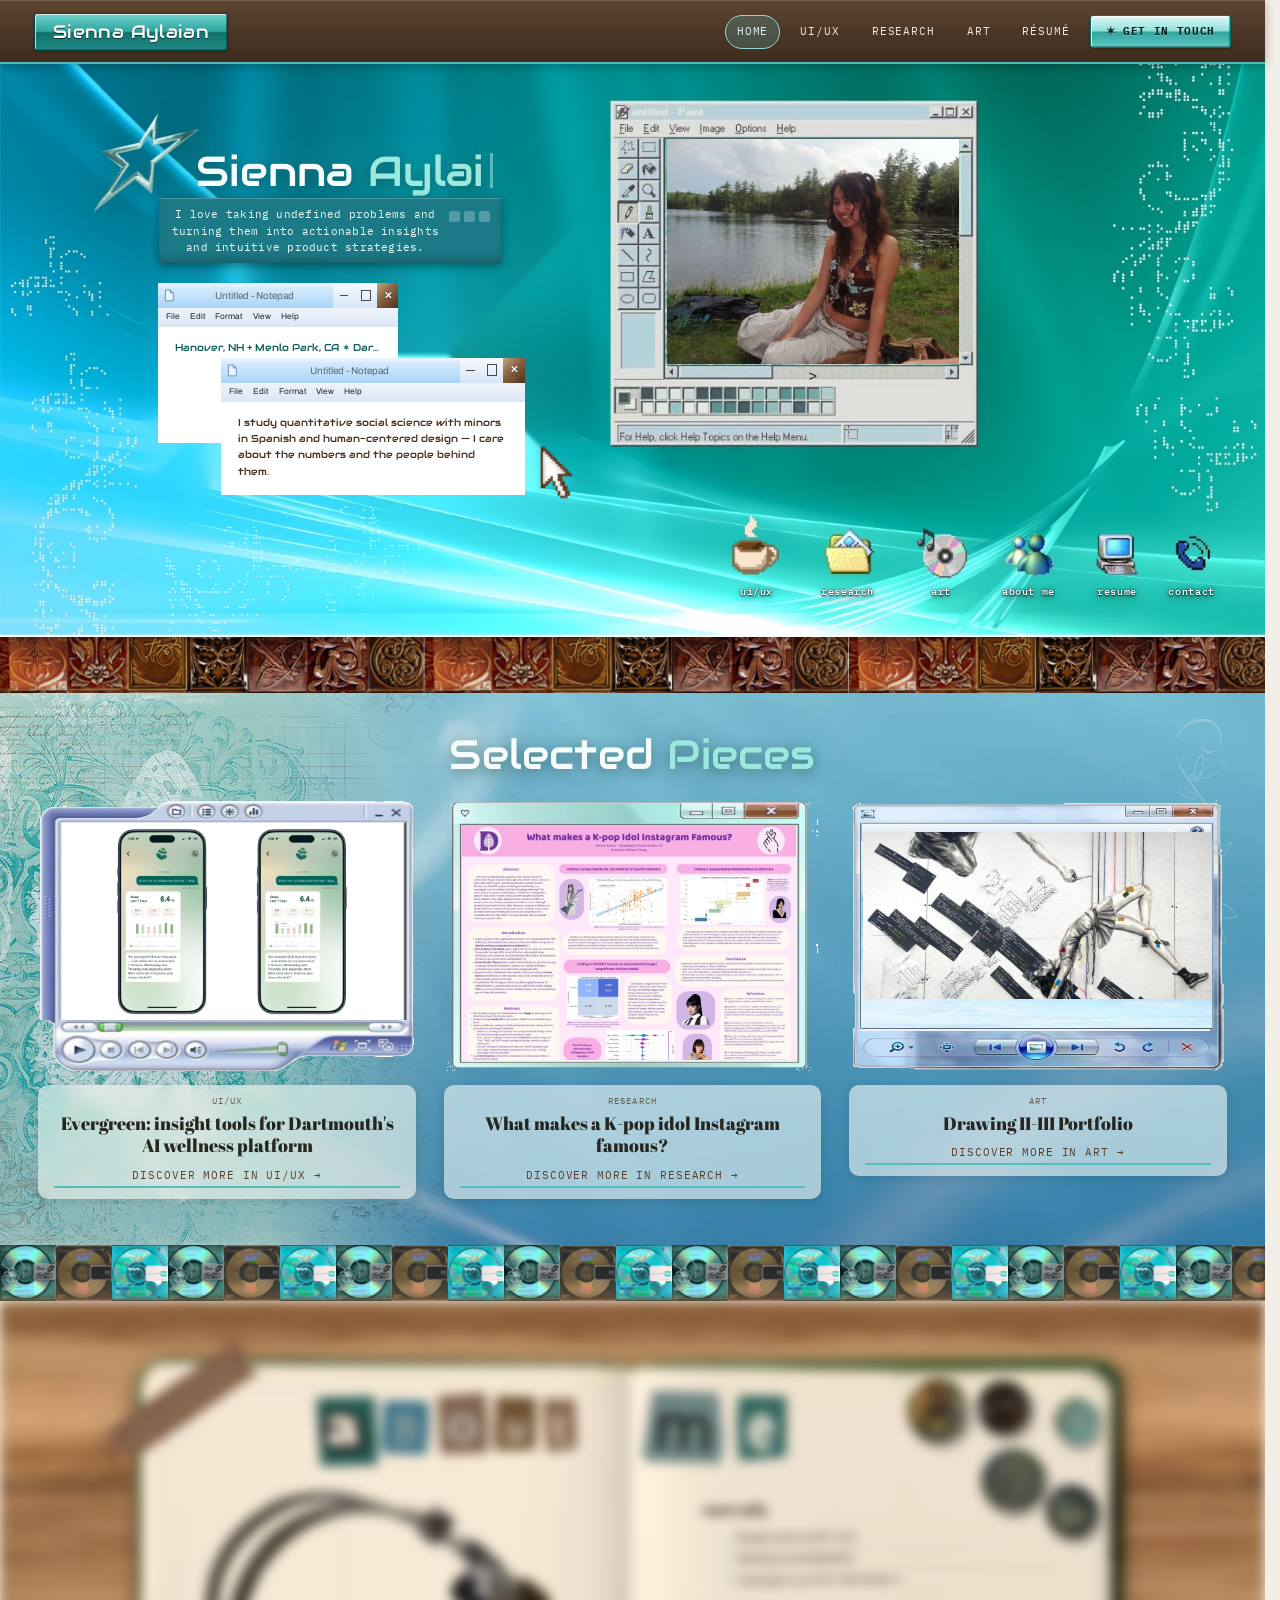
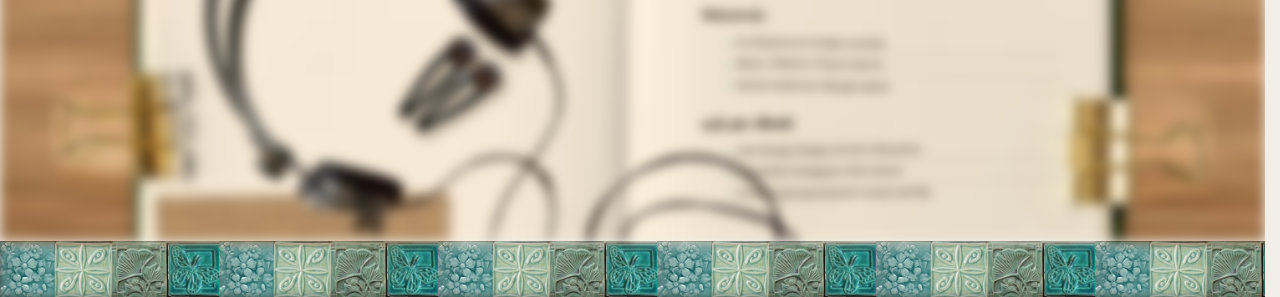
==== commit 5e9c223a: "Update portfolio" ====
--- a/index.html
+++ b/index.html
@@ -352,6 +352,11 @@
 .post .img.natural.sm{max-width:290px}
 .post .filelink{display:inline-flex;align-items:center;gap:10px;margin:10px 0 22px;padding:14px 20px;background:var(--pine);color:var(--paper);text-decoration:none;border-radius:12px;border:1.5px solid var(--rule);font-family:'IBM Plex Mono',monospace;font-size:12px;letter-spacing:.06em;box-shadow:4px 4px 0 var(--lilac-tint)}
 .post .filelink:hover{background:var(--plum)}
+/* case-study blocks ease in as you scroll to them */
+.post .pr{opacity:0;transform:translateY(26px);transition:opacity .7s cubic-bezier(.2,.7,.2,1),transform .7s cubic-bezier(.2,.7,.2,1)}
+.post .pr.pr-img{transform:translateY(34px) scale(.975)}
+.post .pr.in{opacity:1;transform:none}
+@media(prefers-reduced-motion:reduce){.post .pr{opacity:1;transform:none;transition:none}}
 .post .divider{text-align:center;color:var(--pine);margin:34px 0;font-size:18px;letter-spacing:12px}
 
 /* ---------- index table (home recently) ---------- */
@@ -856,7 +861,7 @@
 <!-- ============ POST DETAIL (modal overlay) ============ -->
 <div class="post-scrim" id="postScrim" onclick="closePost()"></div>
 <div class="photo-lb" id="photoLb" onclick="this.classList.remove('open')"><img id="photoLbImg" alt=""><div class="lb-cap" id="photoLbCap"></div></div>
-<aside class="post-modal" id="postModal" aria-label="Post"><button class="pm-back" onclick="closePost()" aria-label="Back to gallery">← Back</button><div class="pm-nav"><button class="pm-arrow" onclick="navPost(-1)" aria-label="Previous project"><span class="pm-chev">‹</span><span class="pm-lbl">Prev project</span></button><button class="pm-arrow" onclick="navPost(1)" aria-label="Next project"><span class="pm-lbl">Next project</span><span class="pm-chev">›</span></button></div><article class="post" id="post-body"><button class="btn tiny" style="float:right" onclick="editPost('id8')">✎ edit this post</button><div class="postmeta"><b>UX–03</b> · Mar 2026 · UI/UX class final · team of three</div><h1>id8: an anonymous space for unfinished thoughts</h1><p>An anonymous platform where people share unfinished thoughts and discover ideas from others, without the pressure of a polished profile or a permanent post.</p><p>Reception: our professor called it a “staff favorite” in final presentations: “simple yet effective, nicely designed, beautifully presented.”</p><a class="filelink" href="https://www.figma.com/proto/0wTv0Ab2cPijzO8HATBmF8/Final-Project--10A--Batu--Lili--Sienna?node-id=10725-4682&amp;p=f&amp;t=LFzzd8MnosCvAfUt-0&amp;scaling=min-zoom&amp;content-scaling=fixed&amp;page-id=7973%3A6&amp;starting-point-node-id=10725%3A4682&amp;show-proto-sidebar=1" target="_blank" rel="noopener">Try the interactive prototype →</a><a class="filelink" href="https://www.figma.com/design/0wTv0Ab2cPijzO8HATBmF8/Final-Project--10A--Batu--Lili--Sienna?node-id=7973-6&amp;p=f&amp;t=ayC3PDaM7BWFQ6H1-0" target="_blank" rel="noopener">Open the full Figma file →</a><h2 class="post-h2">01 · The brief, and what we found</h2><p>We were tasked with bridging the gap between people of different generations, cultures, languages, and beliefs.</p><p>We ran user interviews to understand where that gap actually shows up day to day, and kept circling back to the same tension: people want honest, spontaneous connection, but most digital spaces reward the opposite.<br><br>Overall themes — desire for honesty and openness; struggle to find connection and belonging; nervousness about taking the first step.<br><br>Common frustrations — performativeness and superficiality on social media; over-scheduled lives with little room for spontaneity; feeling only outgoing personalities are “rewarded.”<br><br>Common goals — spontaneity; genuine connection over shallow chats; more familiarity and comfort in daily life.</p><p>Persona: <br>The Intentional Thinker: introspective and craves meaningful intellectual and creative exchange. Values messiness, spontaneity, and unfinished thoughts in a culture that prioritizes optimization and efficiency. Longs for spaces where people connect through how they think, not just through curated versions of who they are.<br><br>“How do we get people to connect without the superficiality and shallowness of the real world?” — interviewee, Hanover, 21</p><h2 class="post-h2">02 · From insight to concept</h2><p>Our goal: a creative solution that let young people express their ideas freely, without fear of judgment. We ran a Crazy 8's sprint and brainstormed 24 possible solutions, which shaped the format and feature set behind our low-fidelity wireframes — landing us on an anonymous, reflection-first platform built around one central action: capture a thought, decide whether to keep it private or share it, and see what other people are thinking about.</p><p>Our workflow — user interviews → affinity themes → a Crazy 8's sprint (24 concepts) → low-fi wireframes → monochrome mid-fi screens, per our style guide → color and the hand-drawn identity layered on last. The monochrome mid-fis below are the in-between: structure and flow locked, personality not yet applied.</p><div class="imggrid" style="grid-template-columns:repeat(4,1fr)"><div class="griditem"><div class="img natural"><img src="assets/e4d561a54ab705ca.png" alt="The ideas feed."></div><div class="cap">The ideas feed.</div></div><div class="griditem"><div class="img natural"><img src="assets/2805deb43f78c2c1.png" alt="User's space."></div><div class="cap">User's space.</div></div><div class="griditem"><div class="img natural"><img src="assets/2f93e3f03a5c669c.png" alt="Draw personalized pfp."></div><div class="cap">Draw personalized pfp.</div></div><div class="griditem"><div class="img natural"><img src="assets/f02838e5db107688.png" alt="Make personalized font."></div><div class="cap">Make personalized font.</div></div></div><h2 class="post-h2">03 · The screens</h2><p>High-fidelity screens from the sections I owned: the profile flow, covering personal space, saved ideas, and two custom-drawn identity tools. Monochrome first, per our style guide, with a single dusty-lavender accent (#D7CAF4) added afterward.</p><div class="imggrid" style="grid-template-columns:repeat(3,1fr)"><div class="griditem"><div class="img natural"><img src="assets/6822ae4ef1d44a17.png" alt="Map. Every idea is pinned where it was written."></div><div class="cap">Map. Every idea is pinned where it was written.</div></div><div class="griditem"><div class="img natural"><img src="assets/d9779ed5ee850634.png" alt="The ideas stream. Anonymous thoughts drift by. Users save ones that stand out to them."></div><div class="cap">The ideas stream. Anonymous thoughts drift by. Users save ones that stand out to them.</div></div><div class="griditem"><div class="img natural"><img src="assets/be4a9b207e2db589.png" alt="Your space. A personal moodboard of everything you've reflected on — closer to a scrapbook than a feed."></div><div class="cap">Your space. A personal moodboard of everything you've reflected on — closer to a scrapbook than a feed.</div></div></div><h2 class="post-h2">04 · Getting to hi-fi</h2><p>Individually, then as a group — each of us iterated on our own section first, then consolidated as a team and caught inconsistencies in style and points of confusion in the user flow.<br><br>Mentor feedback — met with Lorie, Rachel, and Gia for mentorship on friction points and design flaws; finalized the monochrome UI first, then layered in color.<br><br>Overall changes — consolidated “saved” and “collections” so they only live on the profile; solidified a simplistic design language with quirky, hand-drawn highlights; standardized buttons and removed clutter for a cleaner, more legible UI.</p><h2 class="post-h2">05 · Usability insights</h2><p>Users freely roamed around our app, in true id8 fashion. We tested with 18–22 year-olds and asked how it felt.<br><br>4.4 / 5 — intuition: did the app feel intuitive and smooth to navigate<br>4.5 / 5 — likeliness to use: would they see themselves using it</p><h2 class="post-h2">06 · The outcome</h2><p>Like ourselves, there's always room for id8 to grow and change. With more time, we would have liked to study users more in depth — especially how they interact with the status quo of existing social platforms — run further usability testing, and lean further into “the whimsy” with more illustration and graphic detail.</p><p>The project was a highlight of the class: our professor called it a staff favorite in final presentations, and it gave me my first real experience designing inside a three-person team, splitting ownership of a product cleanly while still keeping the UI consistent end to end.</p><p>UI/UX Class Final Project (10A) · with Batu Saridede and Liliana Ciraulo · March</p><div class="divider">✶ ✶ ✶</div><p style="text-align:center"><a class="back" onclick="closePost()">← Close</a>&nbsp;&nbsp;&nbsp;<a class="back" onclick="closePost();openContact()">Get in touch →</a></p></article></aside>
+<aside class="post-modal" id="postModal" aria-label="Post"><button class="pm-back" onclick="closePost()" aria-label="Back to gallery">← Back</button><article class="post" id="post-body"><button class="btn tiny" style="float:right" onclick="editPost('id8')">✎ edit this post</button><div class="postmeta"><b>UX–03</b> · Mar 2026 · UI/UX class final · team of three</div><h1>id8: an anonymous space for unfinished thoughts</h1><p>An anonymous platform where people share unfinished thoughts and discover ideas from others, without the pressure of a polished profile or a permanent post.</p><p>Reception: our professor called it a “staff favorite” in final presentations: “simple yet effective, nicely designed, beautifully presented.”</p><a class="filelink" href="https://www.figma.com/proto/0wTv0Ab2cPijzO8HATBmF8/Final-Project--10A--Batu--Lili--Sienna?node-id=10725-4682&amp;p=f&amp;t=LFzzd8MnosCvAfUt-0&amp;scaling=min-zoom&amp;content-scaling=fixed&amp;page-id=7973%3A6&amp;starting-point-node-id=10725%3A4682&amp;show-proto-sidebar=1" target="_blank" rel="noopener">Try the interactive prototype →</a><a class="filelink" href="https://www.figma.com/design/0wTv0Ab2cPijzO8HATBmF8/Final-Project--10A--Batu--Lili--Sienna?node-id=7973-6&amp;p=f&amp;t=ayC3PDaM7BWFQ6H1-0" target="_blank" rel="noopener">Open the full Figma file →</a><h2 class="post-h2">01 · The brief, and what we found</h2><p>We were tasked with bridging the gap between people of different generations, cultures, languages, and beliefs.</p><p>We ran user interviews to understand where that gap actually shows up day to day, and kept circling back to the same tension: people want honest, spontaneous connection, but most digital spaces reward the opposite.<br><br>Overall themes — desire for honesty and openness; struggle to find connection and belonging; nervousness about taking the first step.<br><br>Common frustrations — performativeness and superficiality on social media; over-scheduled lives with little room for spontaneity; feeling only outgoing personalities are “rewarded.”<br><br>Common goals — spontaneity; genuine connection over shallow chats; more familiarity and comfort in daily life.</p><p>Persona: <br>The Intentional Thinker: introspective and craves meaningful intellectual and creative exchange. Values messiness, spontaneity, and unfinished thoughts in a culture that prioritizes optimization and efficiency. Longs for spaces where people connect through how they think, not just through curated versions of who they are.<br><br>“How do we get people to connect without the superficiality and shallowness of the real world?” — interviewee, Hanover, 21</p><h2 class="post-h2">02 · From insight to concept</h2><p>Our goal: a creative solution that let young people express their ideas freely, without fear of judgment. We ran a Crazy 8's sprint and brainstormed 24 possible solutions, which shaped the format and feature set behind our low-fidelity wireframes — landing us on an anonymous, reflection-first platform built around one central action: capture a thought, decide whether to keep it private or share it, and see what other people are thinking about.</p><p>Our workflow — user interviews → affinity themes → a Crazy 8's sprint (24 concepts) → low-fi wireframes → monochrome mid-fi screens, per our style guide → color and the hand-drawn identity layered on last. The monochrome mid-fis below are the in-between: structure and flow locked, personality not yet applied.</p><div class="imggrid" style="grid-template-columns:repeat(4,1fr)"><div class="griditem"><div class="img natural"><img src="assets/e4d561a54ab705ca.png" alt="The ideas feed."></div><div class="cap">The ideas feed.</div></div><div class="griditem"><div class="img natural"><img src="assets/2805deb43f78c2c1.png" alt="User's space."></div><div class="cap">User's space.</div></div><div class="griditem"><div class="img natural"><img src="assets/2f93e3f03a5c669c.png" alt="Draw personalized pfp."></div><div class="cap">Draw personalized pfp.</div></div><div class="griditem"><div class="img natural"><img src="assets/f02838e5db107688.png" alt="Make personalized font."></div><div class="cap">Make personalized font.</div></div></div><h2 class="post-h2">03 · The screens</h2><p>High-fidelity screens from the sections I owned: the profile flow, covering personal space, saved ideas, and two custom-drawn identity tools. Monochrome first, per our style guide, with a single dusty-lavender accent (#D7CAF4) added afterward.</p><div class="imggrid" style="grid-template-columns:repeat(3,1fr)"><div class="griditem"><div class="img natural"><img src="assets/6822ae4ef1d44a17.png" alt="Map. Every idea is pinned where it was written."></div><div class="cap">Map. Every idea is pinned where it was written.</div></div><div class="griditem"><div class="img natural"><img src="assets/d9779ed5ee850634.png" alt="The ideas stream. Anonymous thoughts drift by. Users save ones that stand out to them."></div><div class="cap">The ideas stream. Anonymous thoughts drift by. Users save ones that stand out to them.</div></div><div class="griditem"><div class="img natural"><img src="assets/be4a9b207e2db589.png" alt="Your space. A personal moodboard of everything you've reflected on — closer to a scrapbook than a feed."></div><div class="cap">Your space. A personal moodboard of everything you've reflected on — closer to a scrapbook than a feed.</div></div></div><h2 class="post-h2">04 · Getting to hi-fi</h2><p>Individually, then as a group — each of us iterated on our own section first, then consolidated as a team and caught inconsistencies in style and points of confusion in the user flow.<br><br>Mentor feedback — met with Lorie, Rachel, and Gia for mentorship on friction points and design flaws; finalized the monochrome UI first, then layered in color.<br><br>Overall changes — consolidated “saved” and “collections” so they only live on the profile; solidified a simplistic design language with quirky, hand-drawn highlights; standardized buttons and removed clutter for a cleaner, more legible UI.</p><h2 class="post-h2">05 · Usability insights</h2><p>Users freely roamed around our app, in true id8 fashion. We tested with 18–22 year-olds and asked how it felt.<br><br>4.4 / 5 — intuition: did the app feel intuitive and smooth to navigate<br>4.5 / 5 — likeliness to use: would they see themselves using it</p><h2 class="post-h2">06 · The outcome</h2><p>Like ourselves, there's always room for id8 to grow and change. With more time, we would have liked to study users more in depth — especially how they interact with the status quo of existing social platforms — run further usability testing, and lean further into “the whimsy” with more illustration and graphic detail.</p><p>The project was a highlight of the class: our professor called it a staff favorite in final presentations, and it gave me my first real experience designing inside a three-person team, splitting ownership of a product cleanly while still keeping the UI consistent end to end.</p><p>UI/UX Class Final Project (10A) · with Batu Saridede and Liliana Ciraulo · March</p><div class="divider">✶ ✶ ✶</div><p style="text-align:center"><a class="back" onclick="closePost()">← Close</a>&nbsp;&nbsp;&nbsp;<a class="back" onclick="closePost();openContact()">Get in touch →</a></p></article></aside>
 
 <!-- Contact (modal) -->
 <div class="contact-scrim" id="contactScrim" onclick="closeContact()"></div>
@@ -1421,6 +1426,32 @@
   document.getElementById('postModal').classList.add('open');
   document.getElementById('postModal').scrollTop=0;
   document.body.style.overflow='hidden';
+  wirePostReveal();
+}
+/* fade + rise each block of the open post as it scrolls into view (grid images follow one another) */
+let __postRevealEls=[];
+function postRevealCheck(){
+  if(!__postRevealEls.length)return;
+  const line=window.innerHeight*.92;
+  /* in page order; wait on a picture that is still loading, since everything below it will move once it has a size */
+  while(__postRevealEls.length){
+    const el=__postRevealEls[0];
+    if(el.getBoundingClientRect().top>=line)break;
+    const im=el.tagName==='IMG'?el:el.querySelector('img');
+    if(im&&!im.complete){ if(!im.__prWait){ im.__prWait=true; im.addEventListener('load',postRevealCheck); im.addEventListener('error',postRevealCheck); } break; }
+    el.classList.add('in'); __postRevealEls.shift();
+  }
+}
+function wirePostReveal(){
+  __postRevealEls=[];
+  if(editMode)return;
+  const modal=document.getElementById('postModal');
+  document.querySelectorAll('#post-body > *').forEach(el=>{
+    if(el.classList.contains('imggrid')){ el.querySelectorAll('.griditem').forEach((g,i)=>{ g.classList.add('pr','pr-img'); g.style.transitionDelay=(i*110)+'ms'; __postRevealEls.push(g); }); }
+    else if(el.tagName!=='BUTTON'){ el.classList.add('pr'); if(el.classList.contains('img'))el.classList.add('pr-img'); __postRevealEls.push(el); }
+  });
+  if(!modal.__revealWired){ modal.__revealWired=true; modal.addEventListener('scroll',postRevealCheck,{passive:true}); window.addEventListener('resize',postRevealCheck); }
+  postRevealCheck();
 }
 const PHOTO_CAPS=['working on new designs in DALI!','leading a trip to manage compost on Dartmouth\u2019s farm','presenting my research in the Women in Science symposium','top of the summit on a 13-mile hike in patagonia!'];
 function openPhoto(i){ const src=SITE.photos[i]; if(!src)return; document.getElementById('photoLbImg').src=src; document.getElementById('photoLbCap').textContent=PHOTO_CAPS[i]||''; document.getElementById('photoLb').classList.add('open'); }
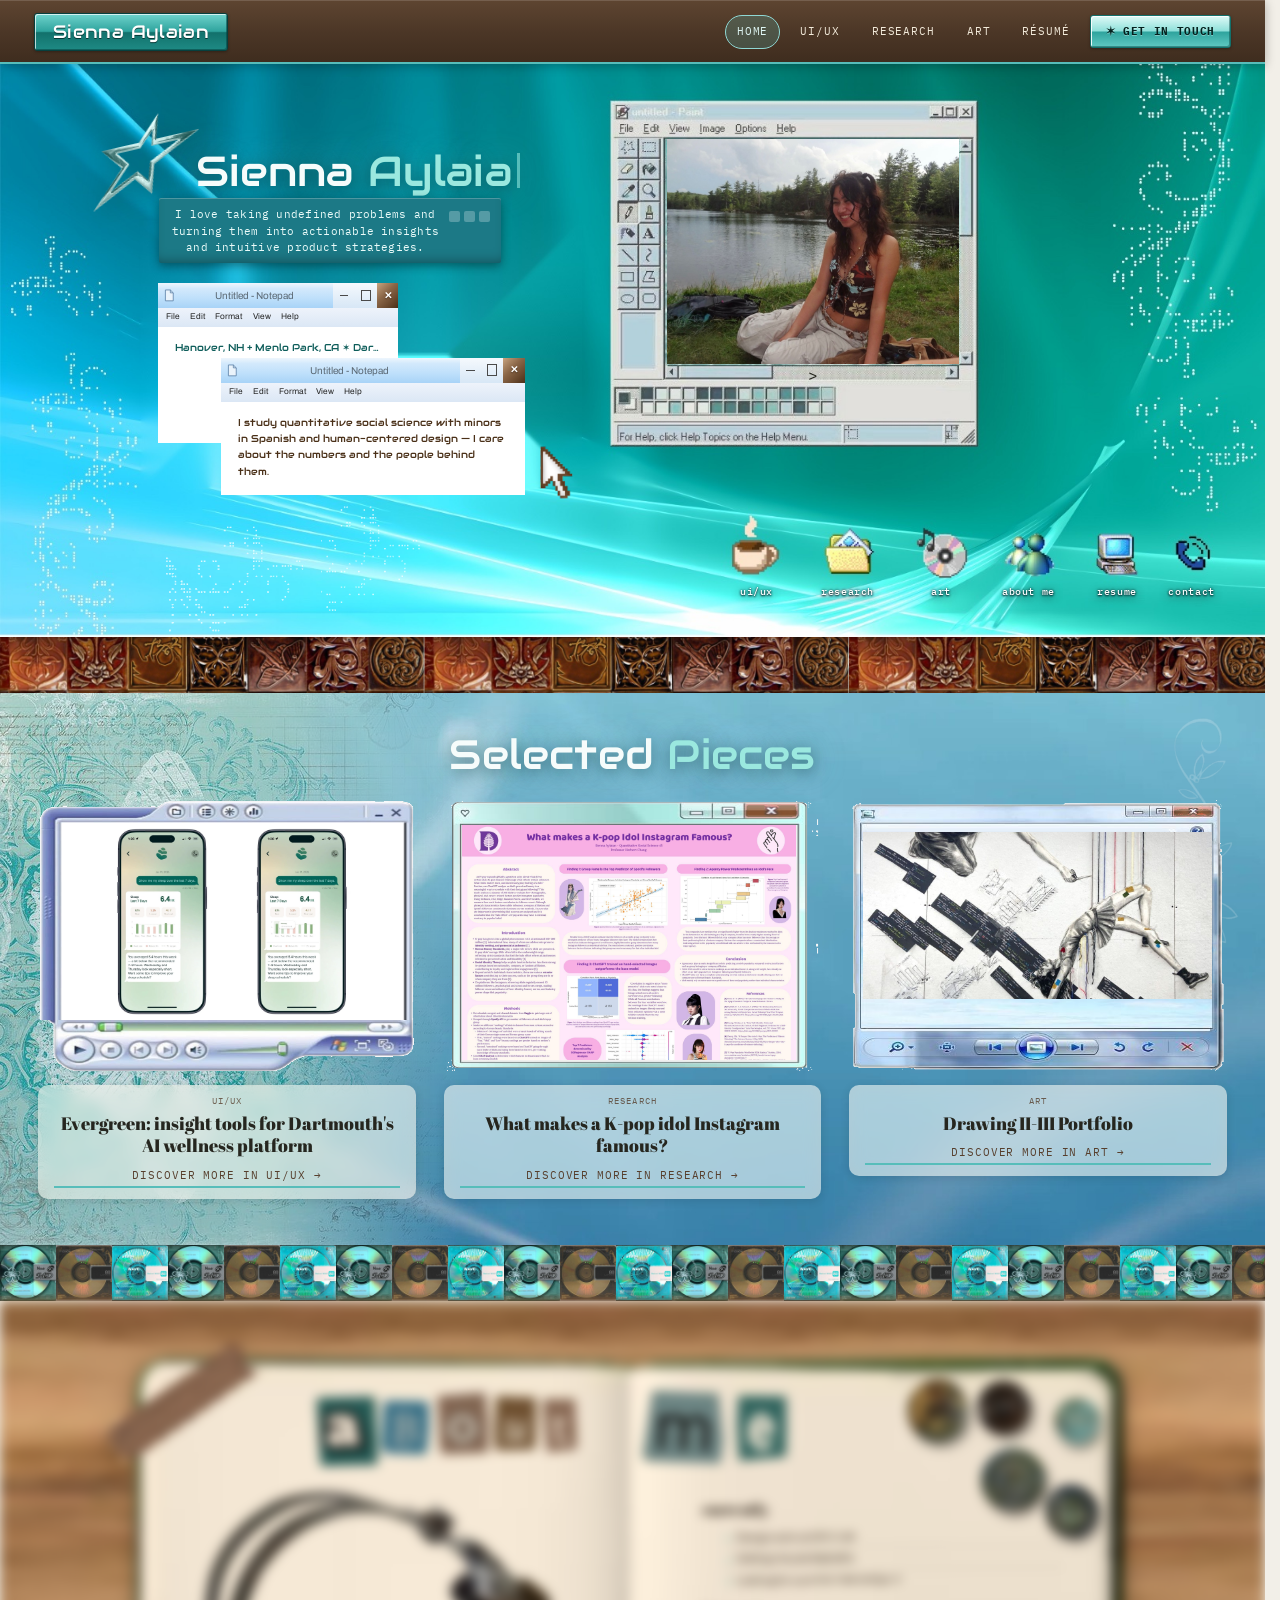
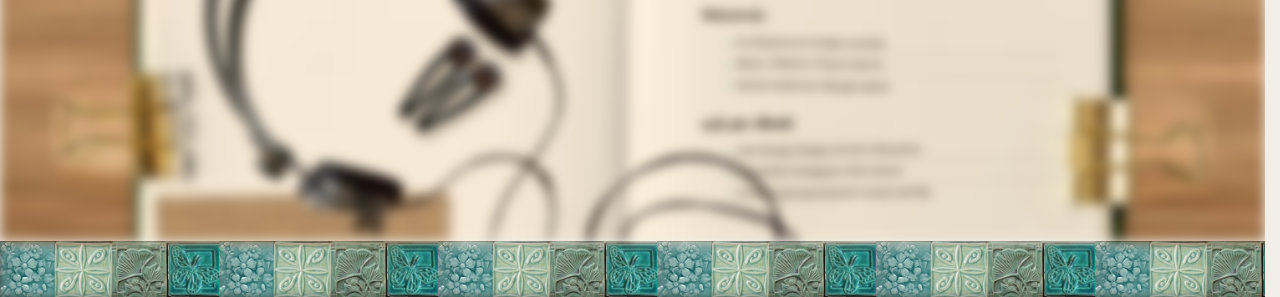
==== commit ad6669b4: "Update portfolio" ====
--- a/index.html
+++ b/index.html
@@ -3,6 +3,16 @@
 <meta charset="UTF-8">
 <meta name="viewport" content="width=device-width, initial-scale=1.0">
 <title>Sienna Aylaian</title>
+<meta name="description" content="UI/UX design, research, and art by Sienna Aylaian, Dartmouth ’28.">
+<meta property="og:type" content="website">
+<meta property="og:site_name" content="Sienna Aylaian">
+<meta property="og:title" content="Sienna Aylaian — Portfolio">
+<meta property="og:description" content="UI/UX design, research, and art by Sienna Aylaian, Dartmouth ’28.">
+<meta property="og:url" content="https://siennaaylaian.github.io/">
+<meta property="og:image" content="https://siennaaylaian.github.io/assets/350911f051594e09.jpg">
+<meta property="og:image:width" content="1200">
+<meta property="og:image:height" content="630">
+<meta name="twitter:card" content="summary_large_image">
 <link rel="icon" type="image/png" href="assets/f4fe3809514d12ce.png">
 <link rel="apple-touch-icon" href="assets/f81344671aed43a7.png">
 <link rel="preconnect" href="https://fonts.googleapis.com">
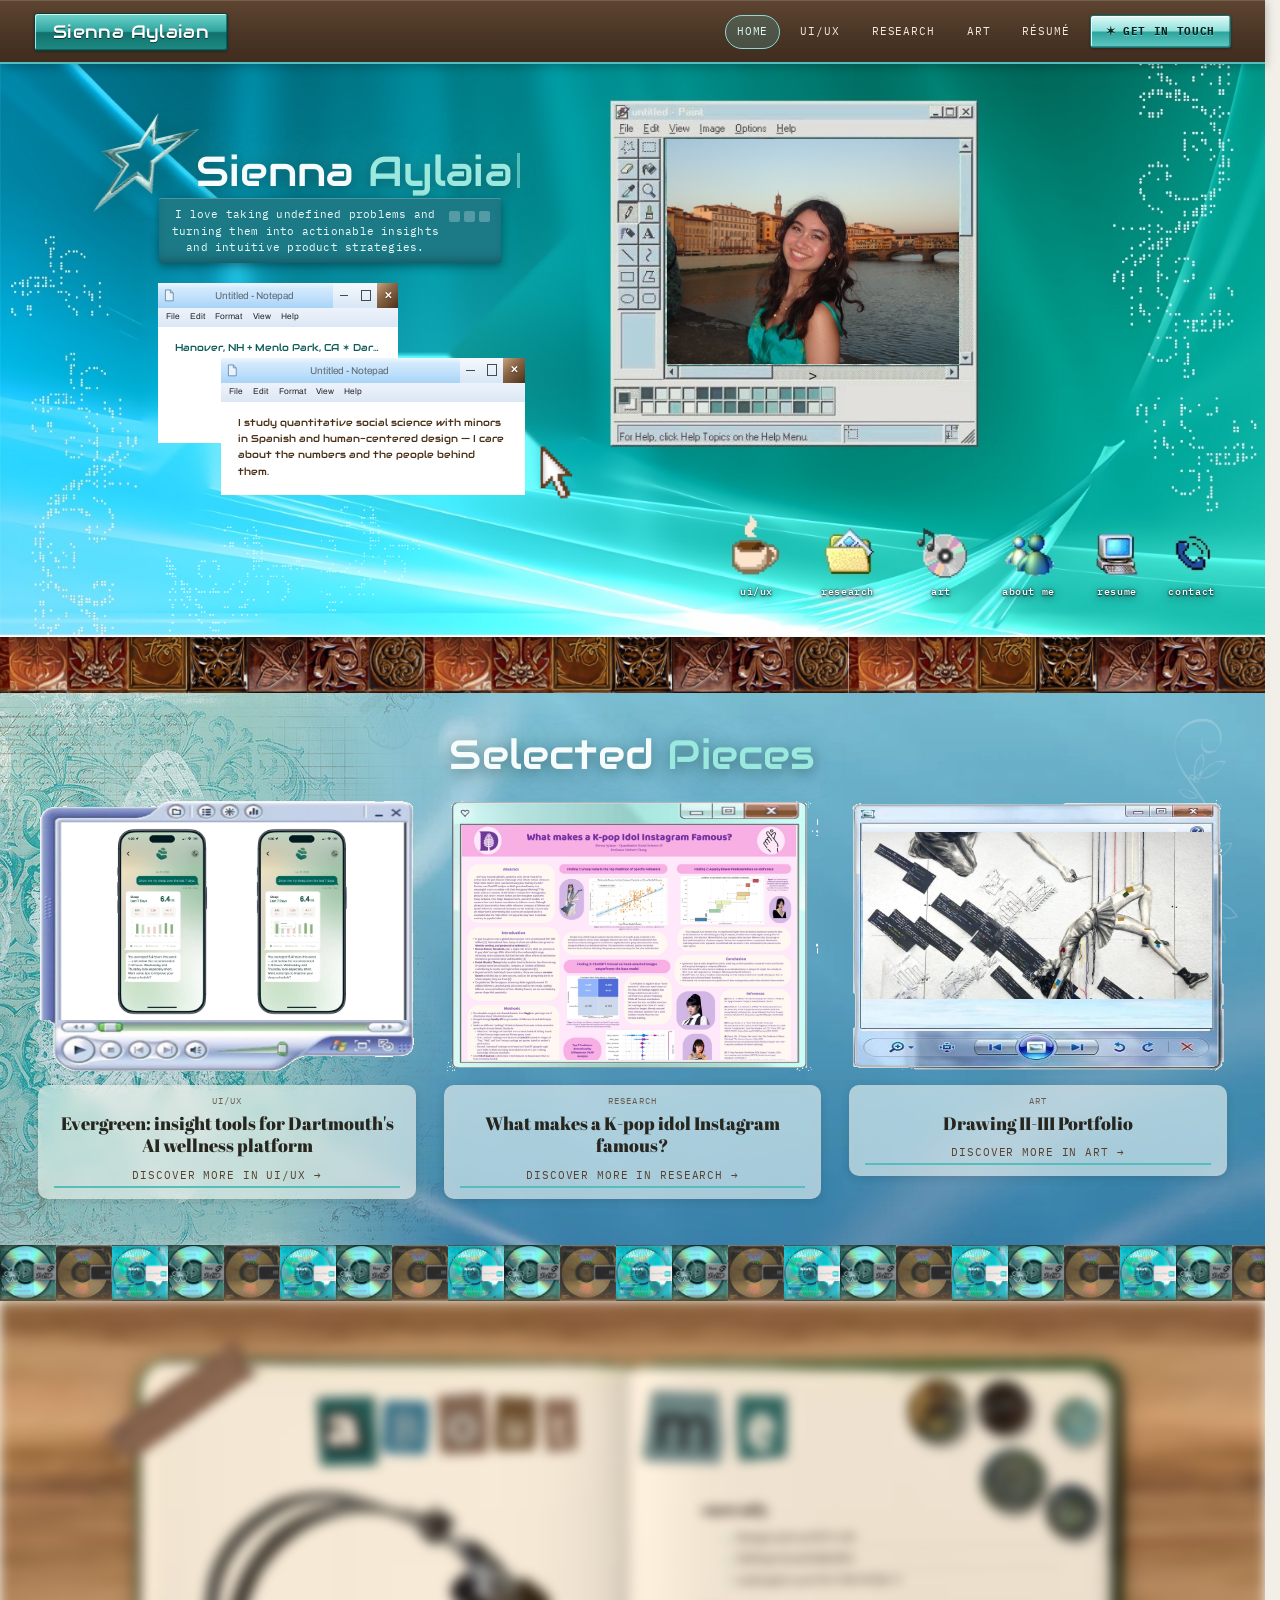
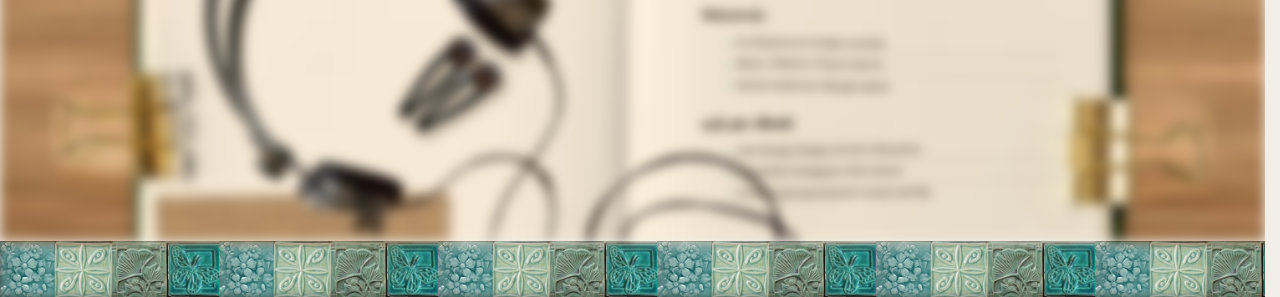
==== commit 16a07420: "Update portfolio" ====
--- a/index.html
+++ b/index.html
@@ -9,7 +9,7 @@
 <meta property="og:title" content="Sienna Aylaian — Portfolio">
 <meta property="og:description" content="UI/UX design, research, and art by Sienna Aylaian, Dartmouth ’28.">
 <meta property="og:url" content="https://siennaaylaian.github.io/">
-<meta property="og:image" content="https://siennaaylaian.github.io/assets/350911f051594e09.jpg">
+<meta property="og:image" content="https://siennaaylaian.github.io/assets/d6ee2348b93abfc8.jpg">
 <meta property="og:image:width" content="1200">
 <meta property="og:image:height" content="630">
 <meta name="twitter:card" content="summary_large_image">
@@ -831,7 +831,7 @@
       <span class="box-resize-h" data-key="notepadFront" title="Drag to resize">⤢</span>
     </div>
     <div class="portrait-wrap" style="width: min(610px, 88vw);">
-      <div class="portrait" id="hero-portrait" style="aspect-ratio: 4 / 3;" data-img="" onclick="editImg('hero.portrait')"><img src="assets/673bb8a772ac84e2.jpg" alt="Portrait"></div>
+      <div class="portrait" id="hero-portrait" style="aspect-ratio: 4 / 3;" data-img="" onclick="editImg('hero.portrait')"><img src="assets/e53ddc52dbe97144.jpg" alt="Portrait"></div>
       <img class="star-patch sp2" alt="" aria-hidden="true" src="assets/ab7ec57eb614f396.png">
   <!-- lily removed -->&gt;
       <div class="resize-h" id="resizeH" title="Drag to resize the photo">⤢</div>
@@ -891,7 +891,7 @@
 
 
 <!-- your content is baked here when you Publish; null = use the starter content below -->
-<script id="site-data" type="application/json">{"theme":"bathroom","brand":"Sienna Aylaian","hero":{"titleLead":"Sienna ","titleEm":"Aylaian","location":"Hanover, NH + Menlo Park, CA ✶ Dartmouth ’28","sub":"I study quantitative social science with minors in Spanish and human-centered design — I care about the numbers and the people behind them.","portrait":"assets/673bb8a772ac84e2.jpg","portraitW":610,"portraitAR":"4/3","titleScale":0.95,"subScale":0.95,"tagline":"I love taking undefined problems and turning them into actionable insights and intuitive product strategies.","taglineIcon":"assets/d0353a4003777dda.png"},"marquee":["research","ux design","art","human interaction","dartmouth ’28"],"about":[{"heading":"currently","items":["Design work at DALI Lab","Getting into photography","Looking for summer internships ✶"]},{"heading":"interests","items":["AI influence on modern society","Music: Shakira, Charly García","Social media as a design space"]},{"heading":"ask me about","items":["How design shapes human interaction","The perfect Instagram story layout","Predicting K-pop follower counts with ML"]}],"photos":["assets/518286cec1e977df.jpg","assets/a93313d49e04d43b.jpg","assets/6d7b61893930e874.jpg","assets/2e0f040b6c050bce.jpg"],"contact":{"email":"sienna.aylaian@gmail.com","linkedin":"https://www.linkedin.com/in/sienna-aylaian-b21998273/","footerLeft":"© 2026 Sienna Aylaian","footerRight":"Hanover, NH + Menlo Park, CA","footerMeta":"EN / ES · R · Python · Figma","heading":"Contact"},"projects":[{"id":"evergreen","section":"design","year":"Spring 2026","date":"2026-04","featured":true,"title":"Evergreen: insight tools for Dartmouth's AI wellness platform","meta":"Case study · UI/UX designer, DALI Lab","blurb":"Designing the insights dashboard, goal-setting flow, and end-of-term recap for Dartmouth's AI wellness platform.","created":21,"body":[{"t":"p","text":"Evergreen is Dartmouth's AI-powered platform for student wellness, built by students for students through the DALI Lab. It consists of a conversational chatbot, Evie, with insight tools to help students reflect on their term."},{"t":"p","text":"Role — UI/UX Designer\nTeam — DALI Lab, Evergreen\nTerm — 10 weeks\nTools — Figma"},{"t":"p","text":"I focused on the Insights Dashboard and the Termly Goals and Onboarding flow."},{"t":"h","text":"The Problem"},{"t":"p","text":"Evergreen collects a wide range of personal data: sleep, steps, mood, screen time, spending, academic engagement. The challenge was not the data, it was presentation. Raw numbers do not tell a student whether they are flourishing, so we needed a way to show patterns without turning the app into a dashboard of anxiety-inducing metrics."},{"t":"p","text":"Constraints —\n• Student team, not a full-time design org, working within a design system inherited from the previous term.\n• Continuity: a prior team had already shipped a working chatbot and early prototypes\n• Slow feedback loop from meetings plus separate check-ins with our client"},{"t":"h","text":"Feature 01 — Termly Goals & Onboarding"},{"t":"grid","phone":true,"items":[{"cap":"Term Focus — choosing study-rest balance expands it into weekly and daily checklist items.","src":"assets/6998bd2e8189ac58.png"},{"cap":"The same screen with staying connected selected.","src":"assets/bdcb7cb0569411e0.png"}]},{"t":"h","text":"Feature 02 — Expanded Insights Dashboard"},{"t":"p","text":"Status: In progress.\n\nWe split the dashboard into Daily, Weekly, and Termly views, each with its own visual language, while keeping the underlying metrics consistent across all three. Shown is the termly version."},{"t":"grid","phone":true,"items":[{"cap":"Termly Cross Insights — multiple metrics at a time on one graph, with an auto-generated insight below.","src":"assets/2b1c75832f5eab22.png"}]},{"t":"p","text":"The same daily-to-termly split carries over to location and dining data: a map of where a student went in a day, a term-long heatmap of the places they visited most, and a dining balance card that paces DBA and meal swipes against how much of the term is left."},{"t":"grid","natural":true,"size":"s","items":[{"cap":"Today’s Map - the day’s route traced across campus.","src":"assets/27028b36d080fe95.png"},{"cap":"Termly Map - a heatmap from sometimes visited to most visited.","src":"assets/2520705a776f7e11.png"}]},{"t":"img","size":"s","cap":"Dining balance - DBA (dining dollars) and meal swipes left with pacing advice","src":"assets/d8e20cabb86b5fe5.png"},{"t":"grid","phone":true,"items":[{"cap":"Daily scrapbook - steps, activity, sleep, and photo widgets. Students should feel incentivized to interact with the app and their wellness metrics.","src":"assets/6737991ebdddd55c.png"},{"cap":"Edit mode - remove or add widgets from the grid.","src":"assets/eaba4ef4b02c5d7d.png"},{"cap":"Add popup - stickers, stats, and photos. To be fleshed out next term.","src":"assets/920c8e1edfa57157.png"}]},{"t":"h","text":"Termly Recap"},{"t":"p","text":"To close out the term, I designed a Spotify-Wrapped-inspired recap: a full-screen story sequence a student taps through at the end of a term."},{"t":"grid","phone":true,"items":[{"cap":"Title card","src":"assets/ffdca75cd97b8f9d.png"},{"cap":"Activity with Evie","src":"assets/a241d4c67bca0b05.png"},{"cap":"Longest 'happy' streak","src":"assets/c839ef0b7cfabddb.png"},{"cap":"Most active day","src":"assets/477a9f4f9083c7ed.png"}]},{"t":"h","text":"Progress Overview"},{"t":"p","text":"Termly Goals & Onboarding — Finalized. Approved and ready for implementation.\nTermly Recap — Finalized. Reviewed and approved, working prototype in progress.\nTermly & Weekly Cross Insights — Approved. Scrapbook daily view and cross-term insights approved by partner and student vote.\nDaily & Weekly Insights Dashboard — In progress. Needs another iteration pass to match the Evergreen design system."}],"shots":["assets/c4488b4460fc6cb5.png","assets/c4fdf30fc4761151.png","assets/302ab93916172f2d.png"],"cover":"assets/b3ae3b36d12968ef.jpg"},{"id":"kpop","section":"research","year":"Fall 2025","featured":true,"title":"What makes a K-pop idol Instagram famous?","meta":"Research case study · behavioral economics × ML","cover":"assets/09523084310cdc4b.jpg","blurb":"366 idols, 101 groups, 72 companies: testing whether the “halo effect” of an idol's looks actually predicts Instagram fame — with a beauty dataset I had to build myself.","body":[{"t":"p","text":"As K-pop expands globally, questions arise about what drives certain idols to gain massive followings while others remain unknown. This project analyzes a dataset of 366 idols to evaluate how demographic, physical, and career-related factors predict Instagram popularity — and asks whether the “halo effect” of an idol's looks is as real as fans assume."},{"t":"file","name":"","src":"https://docs.google.com/document/d/1CC95ZprZrirxUjwIJFTNdLy5AhG1DmGqm3_qcdttsU0/edit?tab=t.bh3wyykvw7d1","label":"Read the full paper →"},{"t":"p","text":"Role — Solo researcher: data collection, measurement design, modeling, presentation\nContext — QSS 45: AI & Machine Learning for Social Science, Dartmouth · Prof. Herbert Chang\nTools — Python, pandas, XGBoost, SHAP, Spotify API, ChatGPT-assisted labeling\nScope — 366 idols · 101 groups · 72 companies"},{"t":"img","src":"assets/09523084310cdc4b.jpg","cap":"Conference-style poster, presented for QSS 45, Fall 2025."},{"t":"file","name":"kpop-poster.pdf","src":"assets/1e9ab9b8d8b98587.pdf","label":"View the poster (PDF)"},{"t":"h","text":"01 · The question"},{"t":"p","text":"Does beauty play that big of a role in K-pop fame? The K-pop industry is one of the most superficial ones out there, being intensely visual and revenue driven. Idols are meticulously selected and trained in the hopes of debuting, and even after achieving that, they're pressured to appeal to both domestic and global audiences. I wanted to test what actually predicts an idol's Instagram following, and whether beauty is really behind it.\n\n01 — What is the strongest predictor of an idol's Instagram following?\n02 — Does BMI play a role in an idol's Instagram popularity?\n03 — What social and cultural phenomena are revealed by the factors relating to idol popularity?"},{"t":"h","text":"02 · The real problem"},{"t":"p","text":"There was no dataset for attractiveness, so I built one. My three Kaggle datasets gave me idol names, companies, and follower counts, but a “prettiness score” isn't inherently included in any dataset. Since there was no dataset online of K-pop idol pictures, I started by making my own, then had to be upfront about what that measurement could and couldn't tell me.\n\nBuilding the rating pipeline — I scraped the first 50 Bing images per idol, then had ChatGPT count faces per image and keep only the ones with a single person in frame (about a fifth of the searches were still completely useless afterward). Then I ran two rating systems in parallel: one trained on curated anchor images tiered by netizen opinion pieces from Reddit, Quora, and allKpop, and one relying only on ChatGPT's own pre-existing knowledge of beauty standards, untrained. This let me test whether calibrating against a defined rubric actually changed the score.\n\nHandling messy, mismatched data — my datasets came from 2022 and 2023, some idol images were noticeably outdated compared to how idols look after debut glow-ups, and Spotify data could only be pulled live. Rather than treat the analysis as clean, I documented every mismatch as a stated limitation: survivorship bias, timestamp drift, and a likely skew toward Western beauty norms, instead of letting the results claim more certainty than they'd earned."},{"t":"p","text":"“ChatGPT does not have a complete understanding of what makes an idol more visually alluring, nor how to compare one to Korean beauty standards.” Even so, the trained model outperformed the untrained one by at least 160% on correlation with both Spotify and Instagram followers — which was itself a finding."},{"t":"h","text":"03 · Approach"},{"t":"p","text":"From raw scrapes to a model that explains itself: I merged and cleaned the three source datasets into a final dataframe of 366 idols with idol name, group, gender, company, age, years since debuting, height, weight, origin country, BMI, and follower count. I engineered new features on top of that: career length in days since debut, grouped company tiers (Large, Medium, Tiny, plus the top 5 named companies), and log-transformed follower counts to correct the severe positive skew typical of popularity metrics. I scraped group-level Spotify followers through the Spotify API as a proxy for brand strength, then tested five model families (OLS, Ridge, Random Forest, XGBoost, MLP), removed multicollinearity between height/weight/BMI and age/years-since-debut, and used SHAP to keep the models interpretable rather than just accurate — landing around 77% accuracy on the OLS and Ridge regressors."},{"t":"h","text":"04 · Three findings"},{"t":"p","text":"Group success is key (r = 0.62) — the core finding is the near-perfect dependence of individual popularity on group success: a strong positive correlation of about 0.62 between a group's Spotify followers and a member's individual Instagram followers. Without a high level of musical visibility, the individual ceiling for popularity is extremely low."},{"t":"img","src":"assets/988ba29cb4adb04b.jpg","cap":"Each point is one idol. Log-transformed follower counts on both axes to account for outliers."},{"t":"p","text":"Agency power predetermines an idol's fate — being backed by a top-tier agency doesn't just give an idol a better shot: the box plots show it provides a fundamentally higher baseline and ceiling for popularity. Even the least followed idol at a top company often has more followers than the average or best-performing idol at a bottom company."},{"t":"img","src":"assets/5bfaf92d1487a1a5.jpg","cap":"Top 5 vs. bottom 5 companies by idol count, log-transformed followers."},{"t":"p","text":"Appearance is just the entry fee (r ≈ 0) — appearance and metrics like BMI and weight had a nearly insignificant predictive role once an idol had already debuted. While strict physical standards clearly exist (especially the narrow, low-BMI distribution for female idols), as an individual factor BMI had virtually no effect on Instagram or Spotify followers. Adherence to an ideal physique is a cost of entry, not a driver of growth."},{"t":"img","src":"assets/91cd605f82df68b0.jpg","cap":"BMI vs. rank and vs. followers, split by gender. Correlations all fall between r = −0.01 and r = 0.10."},{"t":"h","text":"05 · Limitations"},{"t":"p","text":"Survivorship bias — the idols analyzed were all successful enough to be included in the datasets, so the analysis doesn't include the vast number of trainees who failed to debut or the idols who debuted but quickly disbanded with minimal digital presence.\n\nTimestamp mismatch — one source dataset was from 2022 and one was from 2023, and Spotify API data could only reflect the present, so some idols' photos and follower counts don't line up to the same career moment.\n\nModel bias toward Western beauty standards — ChatGPT was developed in San Francisco, and its ranking may reflect a Western or generalized standard of beauty rather than the highly specific Korean standards it was meant to capture."},{"t":"h","text":"Go further"},{"t":"p","text":"The full paper covers the literature review (social identity theory, parasocial attachment, the halo effect), every model's diagnostics, and the complete citation list."},{"t":"file","name":"","src":"https://docs.google.com/document/d/1CC95ZprZrirxUjwIJFTNdLy5AhG1DmGqm3_qcdttsU0/edit?tab=t.bh3wyykvw7d1","label":"Read the full paper →"},{"t":"p","text":"Sienna Aylaian · Quantitative Social Science, Dartmouth College"}],"created":1,"date":"2025-11"},{"id":"lavahire","section":"design","year":"Aug 31, 2026","featured":false,"title":"LavaHire: recruiting software, built from scratch ","meta":"Case study · founding product designer + full-stack","cover":"assets/777bab45006ee52f.png","blurb":"10 weeks as the founding product designer at an early-stage hiring platform: research in FigJam, design in Figma, then building most of it in production.","body":[{"t":"p","text":"I spent 10 weeks as the founding product designer at LavaHire with Mike Pope. I designed the product in Figma and then built most of it myself, across the full stack, in production."},{"t":"file","name":"","src":"https://lavahire-demo.vercel.app/login","label":"Try the live demo → (front-end demo, best on desktop)"},{"t":"p","text":"Role — Founding Product Designer + Full-Stack (team of two)\nTimeline — Summer 2026, 10 weeks, part-time, fully remote\nTools — Figma, FigJam, Claude Code, Next.js, Supabase, Git / GitHub"},{"t":"h","text":"01 · Overview"},{"t":"p","text":"LavaHire is recruiting software built by Mike, a contract recruiter who had been trying to build the project himself. I joined as the founding product designer when the repo was still empty, working with Mike fully remote across an 11-hour time zone gap. Ten weeks later, the product was live: job posting, a public careers site, applications with resume upload, screening questionnaires, a candidate FAQ, and a review dashboard for staff, which I designed and built myself with input from Mike."},{"t":"h","text":"02 · Research first"},{"t":"p","text":"Before any screens, I ran an Empathize to Define pass in FigJam.\n\nEmpathize — mapped stakeholders (recruiter, candidate, legal); audited competitor flows (LinkedIn, Handshake, Indeed); read published research on hiring bias.\n\nDefine — Visa sponsorship questions are a real business need, but asked badly, they become a proxy for bias against foreign-sounding names. How might we screen for a real constraint without inviting a hidden judgment call?"},{"t":"img","src":"assets/1a9b3e7435b0acca.png","cap":"From the board. Stakeholder mapping that shaped the Define statement above."},{"t":"p","text":"That framing is what I carried into every feature decision that followed."},{"t":"h","text":"03 · What I built"},{"t":"p","text":"I designed the full product in Figma, then built most of it myself in Next.js and Supabase. \nI owned all of these from design to production:\n\nJob posting flow: entry point for every recruiter. Four-step wizard, plain-language copy.\nApply experience: resume upload and application handling for every candidate.\nScreening questionnaires: the product's largest feature. Grew into a two-stage flow with its own invite emails.\nCandidate FAQ: applicant questions, answered directly by the recruiter.\nCandidate review dashboard: started designing for this. More to be done later."},{"t":"p","text":"My workflow: research in FigJam first; then grayscale wireframes in Figma for every flow before any code; then the build in Next.js and Supabase; visual identity last, once the flows had settled. The wireframes below are the in-between stage."},{"t":"grid","natural":true,"items":[{"src":"assets/eb8105cbe1a44e48.png","cap":"The job posting wizard."},{"src":"assets/69b676a4190bd209.png","cap":"Empty state a recruiter sees first."}]},{"t":"grid","natural":true,"items":[{"src":"assets/0e69bd571bb9e3ca.png","cap":"Questionnaire builder."},{"src":"assets/5875eb67c3508cbf.png","cap":"Public FAQ page for canidates"}]},{"t":"p","text":"Then I re-skinned the whole product with a new palette. The screens below are the after, live in production."},{"t":"grid","natural":true,"items":[{"src":"assets/777bab45006ee52f.png","cap":"Public apply page in the final dark theme."},{"src":"assets/22f94fae3863fe65.png","cap":"Careers site."}]},{"t":"h","text":"04 · By the numbers"},{"t":"p","text":"95 — commits shipped to production\n~9,000 — lines of TypeScript / React\n111 — automated tests, all passing\n10 — weeks, part-time, fully remote"},{"t":"p","text":"“I have been trying to build some version of a recruiting software application on my own for more than ten years. Working with Sienna gave the project the focus it had always lacked. I could not have gotten to where I am now without her help.”\n— Mike Pope, Founder, LavaHire"},{"t":"p","text":"“She is a genuinely good listener, which is rarer than any technical skill. Any team that gets her next is lucky.”\n— Mike Pope, Founder, LavaHire"},{"t":"file","name":"","src":"https://lavahire-demo.vercel.app/login","label":"Explore LavaHire yourself →"},{"t":"p","text":"LavaHire, built with Mike Pope."}],"created":12,"date":"2026-08","shots":["assets/777bab45006ee52f.png"]},{"id":"id8","section":"design","year":"Mar 2026","date":"2026-03","featured":false,"title":"id8: an anonymous space for unfinished thoughts","meta":"UI/UX class final · team of three","cover":"assets/e4d561a54ab705ca.png","blurb":"An anonymous, reflection-first platform for unfinished thoughts. This app was the result a three-week class sprint our professor called a “staff favorite.” ","body":[{"t":"p","text":"An anonymous platform where people share unfinished thoughts and discover ideas from others, without the pressure of a polished profile or a permanent post."},{"t":"p","text":"Reception: our professor called it a “staff favorite” in final presentations: “simple yet effective, nicely designed, beautifully presented.”"},{"t":"file","name":"","src":"https://www.figma.com/proto/0wTv0Ab2cPijzO8HATBmF8/Final-Project--10A--Batu--Lili--Sienna?node-id=10725-4682&p=f&t=LFzzd8MnosCvAfUt-0&scaling=min-zoom&content-scaling=fixed&page-id=7973%3A6&starting-point-node-id=10725%3A4682&show-proto-sidebar=1","label":"Try the interactive prototype →"},{"t":"file","name":"","src":"https://www.figma.com/design/0wTv0Ab2cPijzO8HATBmF8/Final-Project--10A--Batu--Lili--Sienna?node-id=7973-6&p=f&t=ayC3PDaM7BWFQ6H1-0","label":"Open the full Figma file →"},{"t":"h","text":"01 · The brief, and what we found"},{"t":"p","text":"We were tasked with bridging the gap between people of different generations, cultures, languages, and beliefs."},{"t":"p","text":"We ran user interviews to understand where that gap actually shows up day to day, and kept circling back to the same tension: people want honest, spontaneous connection, but most digital spaces reward the opposite.\n\nOverall themes — desire for honesty and openness; struggle to find connection and belonging; nervousness about taking the first step.\n\nCommon frustrations — performativeness and superficiality on social media; over-scheduled lives with little room for spontaneity; feeling only outgoing personalities are “rewarded.”\n\nCommon goals — spontaneity; genuine connection over shallow chats; more familiarity and comfort in daily life."},{"t":"p","text":"Persona: \nThe Intentional Thinker: introspective and craves meaningful intellectual and creative exchange. Values messiness, spontaneity, and unfinished thoughts in a culture that prioritizes optimization and efficiency. Longs for spaces where people connect through how they think, not just through curated versions of who they are.\n\n“How do we get people to connect without the superficiality and shallowness of the real world?” — interviewee, Hanover, 21"},{"t":"h","text":"02 · From insight to concept"},{"t":"p","text":"Our goal: a creative solution that let young people express their ideas freely, without fear of judgment. We ran a Crazy 8's sprint and brainstormed 24 possible solutions, which shaped the format and feature set behind our low-fidelity wireframes — landing us on an anonymous, reflection-first platform built around one central action: capture a thought, decide whether to keep it private or share it, and see what other people are thinking about."},{"t":"p","text":"Our workflow — user interviews → affinity themes → a Crazy 8's sprint (24 concepts) → low-fi wireframes → monochrome mid-fi screens, per our style guide → color and the hand-drawn identity layered on last. The monochrome mid-fis below are the in-between: structure and flow locked, personality not yet applied."},{"t":"grid","natural":true,"items":[{"src":"assets/e4d561a54ab705ca.png","cap":"The ideas feed."},{"src":"assets/2805deb43f78c2c1.png","cap":"User's space."},{"src":"assets/2f93e3f03a5c669c.png","cap":"Draw personalized pfp."},{"src":"assets/f02838e5db107688.png","cap":"Make personalized font."}]},{"t":"h","text":"03 · The screens"},{"t":"p","text":"High-fidelity screens from the sections I owned: the profile flow, covering personal space, saved ideas, and two custom-drawn identity tools. Monochrome first, per our style guide, with a single dusty-lavender accent (#D7CAF4) added afterward."},{"t":"grid","natural":true,"items":[{"src":"assets/6822ae4ef1d44a17.png","cap":"Map. Every idea is pinned where it was written."},{"src":"assets/d9779ed5ee850634.png","cap":"The ideas stream. Anonymous thoughts drift by. Users save ones that stand out to them."},{"src":"assets/be4a9b207e2db589.png","cap":"User's space. A personal moodboard of everything they have reflected on."}]},{"t":"h","text":"04 · Getting to hi-fi"},{"t":"p","text":"Individually, then as a group, each of us iterated on our own section first, then consolidated as a team. We caught inconsistencies in style and points of confusion in the user flow.\n\nWe also got mentor feedback from our professor and class TAs on friction points and design flaws; finalized the monochrome UI first, then layered in color.\n\nOverall changes included consolidating “saved” and “collections” so they only live on the profile; solidifying a simplistic design language with quirky, hand-drawn highlights; and standardizing buttons and removing clutter for a cleaner, more legible UI."},{"t":"h","text":"05 · Usability insights"},{"t":"p","text":"Users freely roamed around our app, in true id8 fashion. We tested with 18–22 year-olds and asked how it felt.\n\n4.4 / 5 — intuition: did the app feel intuitive and smooth to navigate\n4.5 / 5 — likeliness to use: would they see themselves using it"},{"t":"h","text":"06 · The outcome"},{"t":"p","text":"There's always room for id8 to grow and change. With more time, we would have liked to study users more in depth, especially how they interact with the status quo of existing social platforms, run further usability testing, and lean further into “the whimsy” with more illustration and graphic detail."}],"created":16,"shots":["assets/6822ae4ef1d44a17.png","assets/d9779ed5ee850634.png","assets/be4a9b207e2db589.png"]},{"id":"post-9-1-154","section":"art","year":"Mar 2025","featured":false,"created":10,"title":"Drawing II-III Portfolio","meta":"","cover":"assets/7a289ada15d152a1.jpg","blurb":"Final Portfolio of Drawing II/III (intermediate advanced), taken winter of 2025","body":[{"t":"p","text":"Drawing II–III was my first drawing course ever — I petitioned to skip the intro course and was placed straight into the intermediate/advanced level. The first piece below is a still life."},{"t":"img","src":"assets/e4492746c82fa26b.png","cap":""},{"t":"p","text":"This piece was a continuation of my still-life from the previous assignment. This was one of my first times working with charcoal, and it was my first time working with such a large scale. I could have utilized more midtones to minimize the “shininess” of the piece, but I’m very proud of it, and I like how I made the lightbulb."},{"t":"img","src":"assets/29b443f091b2cdec.jpg","cap":""},{"t":"p","text":"This was one of the first figure drawings I ever did. In this exercise, we barely had any time to draw each pose, and I had to let go of ”perfection” and simply let my charcoal flow. I had to even flip the canvas over to make the figures still visible, which I felt made for a more interesting composition, even though it was just a practice."},{"t":"img","src":"assets/48d9351cba6368c5.jpg","cap":""},{"t":"p","text":"In this piece, I zoomed in on a part of the model. I felt that with this practice, I successfully utilized midtone values while still emphasizing the darkest parts of the figure and creating highlights. I like how not everything is perfectly smooth. I could have defined the arm more."},{"t":"img","src":"assets/05f949a22ed97f26.jpg","cap":""},{"t":"p","text":"I made this for the political identity and body project. I like my usage of color and the rebelliousness of overlapping paper. It was also my first piece that had aspects of a collage. Perhaps I could have found a better, more meaningful way to introduce contrast on the right side of the piece."},{"t":"img","src":"assets/b3e756d55fa22f80.jpg","cap":""},{"t":"p","text":"For this piece, I mimicked the style of David Hockney, who has a vibrant, surreal, British pop-art style. I had never used color pastels before, but I wish I better defined the lines in the piece and added more details to the bush in front. I think I was more successful with the red, reed-style plants."},{"t":"img","src":"assets/8f0e822d1c6ac82c.jpg","cap":""},{"t":"p","text":"Following advice I received in the critique of the last drawing, I embraced the “collaginess” of my style and compiled this piece of four pieces of paper. I struggled a lot with the front piece of paper, but I ultimately inverted its colors to make contrast. The front, which has images of my home, is fading away and ripping apart to reveal the bottom layer, which is still-live shots of my dorm."},{"t":"img","src":"assets/8f9a9093fc75eb04.jpg","cap":""},{"t":"p","text":"I collected receipts throughout Boston, begged people in Collis for chopstick wrappers, and became a trash-digger for this project. I also did charcoal rubbings for the bottom right section. I was proud of my creativity for the project and the fact that it had some meaning. I barely did any mark-making, so it stands out a lot from my other works."},{"t":"img","src":"assets/e4a8683e7769629c.jpg","cap":""},{"t":"p","text":"I had to use no paper for this project – not even non fine art paper like the previous work. Initially, I was going to layer different artists I liked to show how their styles overlapped, but I went for something of lighter significance by simply drawing bugs and implying correlation between them with crochet webs."},{"t":"img","src":"assets/e88d84ac082e78f7.jpg","cap":""},{"t":"p","text":"I imagined myself as a machine in this process-based piece by tracking my movement for a week and using it as a carpet in my dorm. I like how I allowed my footprints to naturally appear on the piece and let the edges tear. I learned a different method of art making for this piece."},{"t":"img","src":"assets/7a289ada15d152a1.jpg","cap":""},{"t":"p","text":"I’m very pleased with my final piece. I like that I included mixed media, figure drawing, charcoal, and a collage style for it. There is a lot going on, but I wasn’t sure how else to represent my identity. It even had an aspect of humor with the graphs tracking my moods, friends, etc."}],"date":"2025-03"},{"id":"parkinsons-aesthetics","section":"research","year":"2025","date":"2025-06","featured":false,"title":"Aesthetic Preferences in Parkinson's Environments","meta":"Dartmouth Empower Lab · human-centered design research","cover":"assets/ae748c27d330eb83.jpg","blurb":"Surveying 60 patients, caretakers, and family members on room aesthetics ahead of a new Parkinson's center — yellow, biophilic design, and arrows won across the board.","body":[{"t":"p","text":"We investigated Parkinson's patients' preferences in room aesthetics, ahead of a new Parkinson's center in New York."},{"t":"p","text":"Role — Research & Visual Design Team: Sienna Aylaian, Hannah Dorris, Prof. Elizabeth Murnane\nLab — Dartmouth Empower Lab\nTools — Photoshop, Qualtrics, R, CSS"},{"t":"img","src":"assets/ae748c27d330eb83.jpg","cap":"Fig. 1 — reception room, yellow biophilic, highest-rated reception design overall. Photoshop visualization."},{"t":"h","text":"01 · The problem"},{"t":"p","text":"1.1M people in the U.S. are estimated to have Parkinson's disease. Literature review I conducted points to yellow and biophilic designs (like greenery) being conducive to a calm atmosphere, but none of it had been tested on Parkinson's patients specifically. I created Photoshop visualizations of the center's reception, studio, and evaluation rooms and its hallway floor markings in Photoshop and surveyed 60 people on their preferences in Qualtrics."},{"t":"h","text":"02 · Method"},{"t":"p","text":"01 / review — reviewed prior literature on how color and biophilic design affect mood and comfort.\n\n02 / visualize — taught myself Photoshop for this project, mocking up 21 room and floor-marking designs with both traditional tools and Photoshop's AI editing features.\n\n03 / survey — a Qualtrics preference survey with custom-built CSS sent to 60 respondents. Respondents scored each design from 0-5.\n\n04 / analyze — t-tests, ANOVA, and Shapiro-Wilk normality checks in R.\n\nn = 60: 33 patients (55%), 20 caretakers (34%), 7 family or friends (11%)."},{"t":"h","text":"03 · Ultimate findings"},{"t":"p","text":"Across every space we tested, one pattern held: yellow, biophilic, and arrows came out on top.\n\nHighest-rated design per category (mean rating 1–5 ± SD, n = 60) — Floor markings: black arrow, 3.08 ± 1.61. Reception room: yellow biophilic, 3.32 ± 1.28. Studio room: yellow, 3.43 ± 1.04. Evaluation room: yellow biophilic, 3.32 ± 1.28.\n\nRespondents favor biophilic aspects and yellow in their rooms, and Parkinson's patients' preferences are consistent with the broader sample. Arrows ranked highest for floor marking preferences, though color was not statistically significant in those rankings. Biophilic aspects were not statistically significant in room preferences, but they had a visual correlation to ranking and came up often in comments."},{"t":"h","text":"04 · Room by room"},{"t":"p","text":"Floor markings — black arrow led at 3.08 (SD 1.61), ahead of white arrow (2.86 ± 1.40) and black line (2.26 ± 1.40). Dots and lines lagged behind arrows at a statistically insignificant rate. Both patients and caretakers also asked for handrails or grab bars."},{"t":"img","src":"assets/6e66177a040b4e85.jpg","cap":"Hallway mockup with black arrow floor markings."},{"t":"p","text":"Reception room — yellow, biophilic design (pictured previously) led at 3.32 (SD 1.28), ahead of blue bio (3.10 ± 1.37) and red bio (2.68 ± 1.33). Color was statistically significant; biophilic aspects were not, though comments kept naming greenery and warm colors."},{"t":"p","text":"Studio room — yellow led at 3.43 (SD 1.04), ahead of orange (3.00 ± 1.20) and red (2.47 ± 1.36). Red rated far worse across every group. A few respondents asked for athletics-related posters."},{"t":"img","src":"assets/7138248c4fe0d838.jpg","cap":"Yellow studio room mockup with heavy bags and floor mats."},{"t":"p","text":"Evaluation room — yellow biophilic led at 3.32 (SD 1.28), ahead of purple bio (2.29 ± 1.51) and green bio (2.32 ± 1.28). Caretakers leaned purple, but yellow biophilic was the only color effect here to reach statistical significance."},{"t":"img","src":"assets/f54798e271a5bdea.jpg","cap":"Purple biophilic evaluation room mockup with a sofa and armchair."},{"t":"h","text":"Recommendations to the center"},{"t":"p","text":"Incorporate greenery and a yellow or blue color scheme to make patients feel most welcomed. Use black arrow floor markings for wayfinding, and add handrails or grab bars, which both patients and caretakers mentioned wanting."},{"t":"p","text":"Credits — Sienna Aylaian, Hannah Dorris, and Prof. Elizabeth Murnane, Dartmouth Empower Lab. With thanks to Deborah Cohen and Rosemary Gallagher for distributing the survey to Parkinson's patients and their work with the center."},{"t":"p","text":""}],"created":18},{"id":"thai-bl","section":"research","year":"Spring 2025","date":"2025-05","featured":false,"title":"Can Thai BL afford to be authentic?","meta":"Research case study · evolutionary game theory × media studies","cover":"assets/34bcf3b51a540759.jpg","blurb":"Modeling Thailand's Boys' Love industry as a replicator game between two audiences — and finding the hard threshold below which authentic queer storytelling structurally can't win.","body":[{"t":"p","text":"Thailand's Boys' Love (BL) industry has grown into a global phenomenon, but every production company faces the same strategic choice: chase mass appeal with commercialized fantasy, or commit to authentic queer storytelling. This project models that choice as a replicator dynamics game between two audience segments, samples ten real BL series to set the model's parameters, and finds a hard threshold below which authenticity is structurally unable to win."},{"t":"p","text":"Role — Team of 4: model derivation, parameter research, audience data collection, presentation & poster design\nContext — MATH 30.04: Evolutionary Game Theory · Prof. Mark Lovett, Dartmouth College\nMethod — Replicator dynamics, reputation-weighted payoff functions, GeoGebra simulation\nScope — 10 BL series · 2 audience segments (8% / 92% split) · critical threshold at γ = 0.38"},{"t":"img","src":"assets/34bcf3b51a540759.jpg","cap":"Conference-style poster, presented for MATH 30.04, Spring 2025."},{"t":"file","name":"bl-poster.pdf","src":"assets/5b042684537988be.pdf","label":"View the poster (PDF)"},{"t":"file","name":"bl-paper.pdf","src":"assets/6953864a6365ed93.pdf","label":"Read the full paper (PDF)"},{"t":"h","text":"01 · The question"},{"t":"p","text":"Does authenticity survive a market built for mass appeal? Thai BL grew out of pirated Japanese manga in the late 1980s into an industry growing 17% a year, with billions of views on platforms like LINE TV. But its two audiences want very different things: sao-wai (heterosexual female fans, about 89% of the base) come for escapism and idealized romance, while hnum-wai (LGBTQ+ fans, about 11%) want to see their own experiences reflected honestly.\n\nWhich strategy — authentic queer representation or commercialized fantasy — dominates as BL companies compete for audiences over time? What would have to change, structurally, for authentic narratives to become commercially sustainable? What does the industry's underlying structure say about the relationship between market success and LGBTQ+ representation?"},{"t":"h","text":"02 · The model"},{"t":"p","text":"Two audiences, one replicator game. We modeled the competition between authentic (C) and fantasy (D) narratives using a replicator equation, where x is the share of the industry favoring authenticity and ẋ is how that share changes over time based on the fitness gap between the two strategies:\n\nẋ = x(1 − x)(f_C − f_D)\n\nFitness for each strategy is built from reputation-weighted support across two groups: N, the LGBTQ+ audience, and M, everyone else. p and q are the probabilities each group picks authenticity, and γ — the “care factor” — captures how much the non-LGBTQ+ majority actually values authentic representation on top of just consuming it."},{"t":"p","text":"Why fantasy starts ahead — reputation for each strategy compounds exponentially over time and starts from very different places in each audience: authenticity already leads within the LGBTQ+ community (α_C = 0.6 vs. α_D = 0.4), but fantasy dominates the general audience by a wider margin (β_D = 0.7 vs. β_C = 0.3), thanks to idol-centric marketing and globalized, K-pop-adjacent aesthetics.\n\nWhy the majority decides the outcome — because fitness is a weighted sum across both groups, and the non-LGBTQ+ audience makes up roughly 92% of viewers in Thailand, their preferences numerically overwhelm the LGBTQ+ minority's, no matter how strongly that minority prefers authentic content. Even with LGBTQ+ support for authenticity consistently above 90%, the replicator equation stayed negative across the entire range of x in our baseline scenario."},{"t":"h","text":"03 · Ten series, sorted by strategy"},{"t":"p","text":"To set the model's parameters against something real, we sampled five of the most culturally prominent BL series from 2020–2024 in each category and pulled engagement data — ratings, hashtags, likes, and views — from Reddit, MyDramaList, and Twitter/X."},{"t":"p","text":"Authentic queer narratives — A Tale of Thousand Stars (2021), The Eclipse (2022), Moonlight Chicken (2023), Not Me (2021), I Told Sunset About You (2020)."},{"t":"grid","natural":true,"items":[{"src":"assets/09459a4deedb5e02.jpg","cap":"A Tale of Thousand Stars (2021)"},{"src":"assets/e2a52f6fa9402b60.jpg","cap":"The Eclipse (2022)"},{"src":"assets/0755360f88f0cc7b.jpg","cap":"Moonlight Chicken (2023)"},{"src":"assets/8b3af97927bdd4ad.jpg","cap":"Not Me (2021)"},{"src":"assets/0b335c71ae98009d.jpg","cap":"I Told Sunset About You (2020)"}]},{"t":"p","text":"Commercialized fantasy narratives — 2gether (2020), TharnType (2019), Cutie Pie (2022), Love in the Air (2022), KinnPorsche (2022)."},{"t":"grid","natural":true,"items":[{"src":"assets/7eefd992a7ba5a61.jpg","cap":"2gether (2020)"},{"src":"assets/1936fb2652788641.jpg","cap":"TharnType (2019)"},{"src":"assets/222116dc37fb5bbb.jpg","cap":"Cutie Pie (2022)"},{"src":"assets/1ffae155533d587a.jpg","cap":"Love in the Air (2022)"},{"src":"assets/f86d167f9b59953f.jpg","cap":"KinnPorsche (2022)"}]},{"t":"p","text":"The authentic set leans into coming-out stories, homophobia, and queer activism; the fantasy set leans into cliché rom-com plots, heteronormative gender roles mapped onto queer couples, or fictional worlds where homophobia simply doesn't exist. That divide is what let us treat “authentic vs. fantasy” as a real strategic choice rather than an abstraction."},{"t":"h","text":"04 · Grounding the parameters"},{"t":"p","text":"We set N = 0.08 and M = 0.92 to match Thailand's estimated LGBTQ+ population share. Initial reputation coefficients (α_C = 0.6, α_D = 0.4 in the LGBTQ+ audience; β_C = 0.3, β_D = 0.7 in the general audience) came from our engagement-data sample across the ten series. We fixed t = 1 and set the baseline care factor γ = 0.1 — low by design, because a national UNDP study found that despite BL's popularity, LGBTQ+ Thais still face persistent stigma, discrimination, and exclusion, meaning the general audience's real-world advocacy for authentic representation couldn't be assumed to be high just because they enjoyed watching it."},{"t":"h","text":"05 · Three findings"},{"t":"p","text":"γ = 0.38 — there's a hard threshold for authenticity. At baseline (γ = 0.1), fantasy's payoff curve sat above authenticity's across the entire range of x — authentic content was predicted to lose ground regardless of how common it already was. As γ increases, authenticity's curve gradually lifts, and only crosses over fantasy's around γ = 0.38. Below that line, authenticity is structurally trapped no matter its quality; above it, authenticity no longer needs to stay niche to survive."},{"t":"img","src":"assets/701ddbf946c755b2.png","cap":"Red = payoff of authentic content, blue = payoff of fantasy content, at the crossover point γ = 0.38."},{"t":"p","text":"92% — the math is stacked before the story even airs. Because fitness is a population-weighted sum, the non-LGBTQ+ majority's preferences dominate the outcome by sheer numbers. At our low-γ baseline, this held even though LGBTQ+ support for authentic content stayed above 0.9 throughout — the demographic imbalance alone was enough to keep fantasy ahead."},{"t":"img","src":"assets/8366048436aaf6ad.png","cap":"The same two payoff curves at the baseline γ = 0.1 — fantasy stays ahead across the entire domain."},{"t":"p","text":"2025 — commercial dominance isn't the same as social stagnation. Fantasy winning the media market doesn't mean queer acceptance is stalling in Thailand. Weeks before we finished this project, Thailand became the first Southeast Asian country to legalize same-sex marriage, and surveys show over 70% of Thai respondents under 30 support it. Even palatable, commercially-driven BL gave audiences who'd never seek out LGBTQ+ content a low-stakes entry point into caring about it."},{"t":"img","src":"assets/9d8353b42f9f8631.jpg","cap":"Bangkok's Pride Parade, June 2024 — months before the Marriage Equality Act took effect."},{"t":"h","text":"06 · Limitations"},{"t":"p","text":"Static snapshot — we fixed t = 1 and simulated across a single set of initial conditions rather than solving the full dynamic system, so the model shows a directional trend rather than a real timeline for when (or if) a crossover would happen.\n\nA ten-series sample, sorted by us — “authentic” vs. “fantasy” was a judgment call we made about each series' framing, not a labeled dataset, and five series per category is a small, culturally-selected sample rather than a full market survey.\n\nγ is doing a lot of work on one assumption — the baseline care factor came from a single national stigma study, not from a direct measurement of how much general audiences value authenticity in media specifically."},{"t":"p","text":"Sienna Aylaian · Quantitative Social Science, Dartmouth College"}],"created":17},{"id":"streetcode-posters","section":"art","year":"Nov 2025","date":"Dec 2025","featured":false,"title":"StreetCode Academy Posters","meta":"Graphic design · Canva, Photoshop, Figma","cover":"assets/e3552cf8fceb8795.jpg","blurb":"Event flyers and program materials for a tech-based nonprofit for which I interned for over the past winter break.","body":[{"t":"p","text":"StreetCode Academy runs free coding and tech training classes in East Palo Alto to underresourced families. As part of my internship, I designed their event flyers and program materials for their upcoming programs."},{"t":"p","text":"Org: StreetCode Academy\nRole: Graphic design\nDeliverables: Event & class flyers, program schedules\nTools: Canva, Photoshop, Figma"},{"t":"grid","natural":true,"items":[{"src":"assets/e3552cf8fceb8795.jpg","cap":"Flyer: Design Thinking Workshop"},{"src":"assets/25acc9e5291b912c.jpg","cap":"Invierno 2025 (bilingual). The organization makes Spanish and English flyers due to its bilingual clientele"}]},{"t":"grid","natural":true,"items":[{"src":"assets/b596eac6182896c6.jpg","cap":"Design Night"},{"src":"assets/4d0337cdb5121d2c.jpg","cap":"Flyer: An Introduction to Figma. Man in front is the founder of the nonprofit"}]},{"t":"p","text":"All designs are aligned with Streetcode Academy's style and design guides, which use specific turquoise coloring and a kaleidoscope design "}],"created":19},{"id":"reimagining-drill","section":"design","year":"2025","date":"2025-03","featured":false,"created":20,"title":"Reimagining Drill","meta":"Research + prototyping · 4-person team + faculty partner","cover":"assets/af7b23b5845c30a0.jpg","blurb":"A 10-week project leading research and running two mentor-program pilots to help Dartmouth's Spanish & Portuguese drill program keep its own instructors around.","body":[{"t":"p","text":"A 10-week project where I led research and ran two rounds of mentorship prototyping to help Dartmouth's Spanish & Portuguese drill program keep its own instructors around."},{"t":"file","src":"https://docs.google.com/presentation/d/1ryaUmndq_-8o8F9q9Ni3pXB7dsOZJ4JowTgMRKbUH2U/edit","label":"See the full deck →"},{"t":"h","text":"The Problem"},{"t":"p","text":"The Spanish & Portuguese Department runs \"drill,\" small peer-led language practice sections, through about 32 student instructors. Every term, everyone re-tries out and re-trains from scratch, no matter how experienced they are. Our partner Roberto brought us in to figure out why instructors were checking out."},{"t":"p","text":"Meet Alex, '27 — drill instructor since freshman year, Psych & Spanish double major.\n– Sick of attending mandatory training every single term, no matter how experienced they are\n– Feels like there's no real development or recognition for veteran instructors\n– Relationship with faculty and fellow instructors feels pretty stagnant\n– Already juggling other obligations that need to be prioritized"},{"t":"p","text":"Problem statement: Spanish and Portuguese drill instructors like Alex need to feel valued and supported by the department, but they're frustrated with the reapplication process and lack of recognition, which hurts their sense of belonging and development."},{"t":"h","text":"My Role"},{"t":"p","text":"Weekly partner meetings — met with Roberto every Wednesday morning to walk through what we'd found and get a read on what the department could realistically support.\nResearch — synthesized interview notes, training observations, and survey data into findings the team could actually design against.\nRecruiting — hand-picked and recruited our first mentor out of several interested instructors, and wrote the participant agreement.\nIteration — shortened the second round from a full term to two weeks, cut the group size, and rewrote the mentor's onboarding instructions."},{"t":"h","text":"Research"},{"t":"p","text":"“Returning instructors know how drill is; faculty just understands it as a concept.” — on the experience gap\n“5 hours of training and tryouts in the first week of the term? It's the #1 reason I won't apply.” — on training as a barrier"},{"t":"p","text":"Two things kept coming up: new instructors don't really get how drill runs day-to-day, and 65% of instructors said they lack real relationships with other instructors outside of training."},{"t":"h","text":"Prototyping"},{"t":"p","text":"We tested peer mentorship as a live, running program, not a mockup, recruiting real mentors and mentees and tracking check-ins across each round."},{"t":"p","text":"Round 1, full term — 1 mentor : 4 mentees.\nWorked: low-commitment check-ins kept things easy; some mentees already knew each other.\nDidn't: bigger group was harder to schedule around; mentor never sent the check-ins, the role wasn't clear enough."},{"t":"p","text":"Round 2, 2 weeks — 1 mentor : 2 mentees.\nWorked: small group was way easier to coordinate; mentor was fully engaged, got the role right away.\nDidn't: conversation stalled when someone went quiet."},{"t":"p","text":"We found that group size wasn't the real variable. What actually mattered was whether the mentor understood their role."},{"t":"h","text":"The Recommendation"},{"t":"p","text":"We recommended building mentorship into the existing structure so it's just part of what experienced instructors do. The department adopted this, along with the tryout restructure, for the following term."},{"t":"p","text":"Mentor expectations — check-ins a few times a week over text, plus two in-person meetups a term. Nothing beyond that.\nSelection — mentors apply at the start of the term. New instructors are auto-enrolled as mentees and pick their group at a kickoff.\nTryouts — new instructors keep full training. Experienced instructors get one refresher session and mentor instead of repeating training."},{"t":"h","text":"Results"},{"t":"p","text":"100% said their group interacted enough. 100% would do it again next term. 100% know who to ask for help now. 100% want to keep teaching drill."},{"t":"img","src":"assets/7a026dfdfdb6b1db.jpg","cap":"Post-pilot survey results (5-point scale)"}]},{"id":"buenos-aires-photography","section":"art","year":"Apr 2025","featured":false,"title":"Buenos Aires Photography","meta":"Photography · Lumix · Lightroom + Photoshop","cover":"assets/c5822dbfd51bb9a2.jpg","blurb":"Shot on a Lumix around Buenos Aires, then edited in Lightroom and Photoshop.","body":[{"t":"p","text":"Shot on a Lumix around Buenos Aires, then edited in Lightroom and Photoshop."},{"t":"grid","items":[{"src":"assets/c5822dbfd51bb9a2.jpg","cap":""},{"src":"assets/1be2c54241ffb501.jpg","cap":""}],"natural":true},{"t":"grid","items":[{"src":"assets/cf34149e6f885321.jpg","cap":""},{"src":"assets/ae3aa7f2a1dac633.jpg","cap":""}],"natural":true}],"created":14,"date":"2025-04"},{"id":"dali-closet","section":"design","year":"Jan 2025","featured":false,"title":"DALI application: campus closet exchange","meta":"UI/UX design challenge · solo research + design","cover":"assets/c7b055547aaf96bb.png","blurb":"One theme (“Community”), one week: research to interactive prototype. A hypothetical peer-to-peer clothing exchange for Dartmouth students, and the application that got me into DALI.","body":[{"t":"p","text":"DALI Lab's application challenge gives every applicant a week to take a prompt from research to a prototype. I designed a peer-to-peer clothing exchange for Dartmouth students: rent or borrow event-appropriate clothing from people down the hall instead of buying something new for one night."},{"t":"p","text":"About DALI — DALI is the most competitive lab on campus to get into, with an acceptance rate around 30 percent. "},{"t":"file","name":"","src":"https://www.figma.com/proto/g4MKCZq1xHB7k9bbpGKroc/DALI-UI?node-id=1-697&p=f&t=JUkzBirjW3PJTgoZ-0&scaling=min-zoom&content-scaling=fixed&page-id=0%3A1","label":"Try the interactive prototype →"},{"t":"file","name":"","src":"https://www.figma.com/design/g4MKCZq1xHB7k9bbpGKroc/DALI-UI?node-id=0-1&p=f&t=JUkzBirjW3PJTgoZ-0","label":"Open the UI file (Figma) →"},{"t":"file","name":"","src":"https://www.figma.com/board/0ldzW75u5UHFdZa6ZEgRW8/DALI-UX---Sienna?node-id=0-1&p=f&t=NQAhZgjDlrt6RRyo-0","label":"Open the UX board (FigJam) →"},{"t":"h","text":"01 · The prompt, and the gap I found"},{"t":"p","text":"“Community means something different for everyone. Identify a gap that exists between seeking and finding community in everyday life, and design a solution to help bring people together and bridge this gap.”\n— DALI Lab, UI/UX Design Challenge brief"},{"t":"p","text":"I asked friends what “community” meant to them, then ran a competitive audit of Depop, Mercari, and Poshmark. I landed on using clothing as a way to unite the community and bridge gaps between students."},{"t":"p","text":"Users\n Primary: students who want affordable, event-appropriate clothing for a specific occasion. \nSecondary: students with unused clothing who want to earn from it or connect with their community.\n\nHow might we transform underused clothing on campus into a shared community resource that reduces financial and social barriers, supports sustainable consumption, and helps students feel included and confident at events?"},{"t":"h","text":"02 · Prioritizing what to build"},{"t":"p","text":"I sorted feature ideas into must haves, nice to haves, and stretch ideas before sketching anything."},{"t":"p","text":"Must haves — event-based search, so people can find outfits for formals, socials, or coffee chats directly; location tags by dorm cluster, so borrowing doesn't mean trekking across campus for one shirt; Dartmouth-only access, to keep the trust circle inside the school community; term-long rentals at a lower rate for things needed all quarter, like an interview blazer or a winter coat.\n\nNice to haves — a “looks” tab showing how people actually style pieces on their profile; community vouches, so borrowers and lenders who don't know each other feel safe for higher-stakes items.\n\nStretch ideas — a cost-per-wear dashboard showing money and environmental impact saved versus buying new; AI-assisted search to describe what you want in plain language."},{"t":"h","text":"03 · The screens"},{"t":"p","text":"Grayscale hi-fi screens, per the challenge spec. "},{"t":"grid","natural":true,"items":[{"src":"assets/c7b055547aaf96bb.png","cap":"Home and search. Regular search for people who know what they want, AI Assistant for those who don't."},{"src":"assets/e4f4ca9c6dcd9447.png","cap":"Filter overlay. "},{"src":"assets/3e53a79ba9a3420a.png","cap":"Search results. Rent and buy sit side by side on the same results, since the an item can be used as a one-time borrow or a permanent sale."},{"src":"assets/cf9cc8e14a1bc516.png","cap":"Seller profile. Borrowing from a stranger on campus was the biggest trust gap that came out of interviews."}]},{"t":"h","text":"04 · The outcome"},{"t":"p","text":"In one week I went from a single-word prompt to a research-backed problem statement, a prioritized feature set, and a full interactive prototype covering search, filtering, listings, and trust and rating mechanics, built solo in Figma with no AI. I got in, and I've been part of DALI ever since."},{"t":"file","name":"","src":"https://dalilab.notion.site/UI-UX-Design-Challenge-2b5fe958d92f8093b1a2c5531210a470","label":"Read the original challenge brief →"}],"created":13,"date":"2025-01"},{"id":"high-school-art","section":"art","year":"2023–24","featured":false,"title":"High School Art","meta":"AP Drawing · Studio Art · paintings","cover":"assets/b59ef9a3e06f4982.jpg","blurb":"AP Drawing (score: 5), senior-year Studio Art, and paintings made to sell.","body":[{"t":"p","text":"Selected work from high school. The AP Drawing pieces are from junior year (portfolio score: 5); the Studio Art pieces and paintings are from senior year. "},{"t":"h","text":"AP Drawing — junior year"},{"t":"p","text":"Sustained investigation theme: fears and phobias of my family."},{"t":"grid","items":[{"src":"assets/bc7875488896f9ae.jpg","cap":"Water, colored penci, marker"},{"src":"assets/ecc4accec0130c46.jpg","cap":"Colored pencil over watercolor."}]},{"t":"grid","items":[{"src":"assets/e3b6d7d48c829e3c.jpg","cap":"Watercolor and colored pencil."},{"src":"assets/adc75c785400c25d.jpg","cap":"Stippled pen"}]},{"t":"img","src":"assets/dcfe5fb46b7c0940.jpg","cap":"Graphite drapery study."},{"t":"h","text":"Studio Art — Senior year"},{"t":"img","src":"assets/48f31cf7dd3ece7f.jpg","cap":"Mixed media; watercolor and colored pencil"},{"t":"grid","items":[{"src":"assets/c4a836c7245aa18f.jpg","cap":"Watercolor, pencil, marker"},{"src":"assets/5efbec798eac2b88.jpg","cap":"Oil pastel"}]},{"t":"h","text":"Paintings  — Senior year"},{"t":"img","src":"assets/b59ef9a3e06f4982.jpg","cap":"Oil paint"},{"t":"img","src":"assets/2c1e9dca0ce8d55a.jpg","cap":"Bleach-painted shirt."}],"created":15,"date":"2024-06"}],"resume":{"label":"Download résumé (PDF)","blurb":"","src":"assets/62307bdded9d6a15.pdf","name":"Sienna Aylaian - Resumes (1).pdf"},"_bakedAt":1791928198862,"interlude":"The useful, the beautiful, and everything in between.","_savedAt":1791928153160}</script>
+<script id="site-data" type="application/json">{"theme":"bathroom","brand":"Sienna Aylaian","hero":{"titleLead":"Sienna ","titleEm":"Aylaian","location":"Hanover, NH + Menlo Park, CA ✶ Dartmouth ’28","sub":"I study quantitative social science with minors in Spanish and human-centered design — I care about the numbers and the people behind them.","portrait":"assets/e53ddc52dbe97144.jpg","portraitW":610,"portraitAR":"4/3","titleScale":0.95,"subScale":0.95,"tagline":"I love taking undefined problems and turning them into actionable insights and intuitive product strategies.","taglineIcon":"assets/d0353a4003777dda.png"},"marquee":["research","ux design","art","human interaction","dartmouth ’28"],"about":[{"heading":"currently","items":["Design work at DALI Lab","Getting into photography","Looking for summer internships ✶"]},{"heading":"interests","items":["AI influence on modern society","Music: Shakira, Charly García","Social media as a design space"]},{"heading":"ask me about","items":["How design shapes human interaction","The perfect Instagram story layout","Predicting K-pop follower counts with ML"]}],"photos":["assets/518286cec1e977df.jpg","assets/a93313d49e04d43b.jpg","assets/6d7b61893930e874.jpg","assets/2e0f040b6c050bce.jpg"],"contact":{"email":"sienna.aylaian@gmail.com","linkedin":"https://www.linkedin.com/in/sienna-aylaian-b21998273/","footerLeft":"© 2026 Sienna Aylaian","footerRight":"Hanover, NH + Menlo Park, CA","footerMeta":"EN / ES · R · Python · Figma","heading":"Contact"},"projects":[{"id":"evergreen","section":"design","year":"Spring 2026","date":"2026-04","featured":true,"title":"Evergreen: insight tools for Dartmouth's AI wellness platform","meta":"Case study · UI/UX designer, DALI Lab","blurb":"Designing the insights dashboard, goal-setting flow, and end-of-term recap for Dartmouth's AI wellness platform.","created":21,"body":[{"t":"p","text":"Evergreen is Dartmouth's AI-powered platform for student wellness, built by students for students through the DALI Lab. It consists of a conversational chatbot, Evie, with insight tools to help students reflect on their term."},{"t":"p","text":"Role — UI/UX Designer\nTeam — DALI Lab, Evergreen\nTerm — 10 weeks\nTools — Figma"},{"t":"p","text":"I focused on the Insights Dashboard and the Termly Goals and Onboarding flow."},{"t":"h","text":"The Problem"},{"t":"p","text":"Evergreen collects a wide range of personal data: sleep, steps, mood, screen time, spending, academic engagement. The challenge was not the data, it was presentation. Raw numbers do not tell a student whether they are flourishing, so we needed a way to show patterns without turning the app into a dashboard of anxiety-inducing metrics."},{"t":"p","text":"Constraints —\n• Student team, not a full-time design org, working within a design system inherited from the previous term.\n• Continuity: a prior team had already shipped a working chatbot and early prototypes\n• Slow feedback loop from meetings plus separate check-ins with our client"},{"t":"h","text":"Feature 01 — Termly Goals & Onboarding"},{"t":"grid","phone":true,"items":[{"cap":"Term Focus — choosing study-rest balance expands it into weekly and daily checklist items.","src":"assets/6998bd2e8189ac58.png"},{"cap":"The same screen with staying connected selected.","src":"assets/bdcb7cb0569411e0.png"}]},{"t":"h","text":"Feature 02 — Expanded Insights Dashboard"},{"t":"p","text":"Status: In progress.\n\nWe split the dashboard into Daily, Weekly, and Termly views, each with its own visual language, while keeping the underlying metrics consistent across all three. Shown is the termly version."},{"t":"grid","phone":true,"items":[{"cap":"Termly Cross Insights — multiple metrics at a time on one graph, with an auto-generated insight below.","src":"assets/2b1c75832f5eab22.png"}]},{"t":"p","text":"The same daily-to-termly split carries over to location and dining data: a map of where a student went in a day, a term-long heatmap of the places they visited most, and a dining balance card that paces DBA and meal swipes against how much of the term is left."},{"t":"grid","natural":true,"size":"s","items":[{"cap":"Today’s Map - the day’s route traced across campus.","src":"assets/27028b36d080fe95.png"},{"cap":"Termly Map - a heatmap from sometimes visited to most visited.","src":"assets/2520705a776f7e11.png"}]},{"t":"img","size":"s","cap":"Dining balance - DBA (dining dollars) and meal swipes left with pacing advice","src":"assets/d8e20cabb86b5fe5.png"},{"t":"grid","phone":true,"items":[{"cap":"Daily scrapbook - steps, activity, sleep, and photo widgets. Students should feel incentivized to interact with the app and their wellness metrics.","src":"assets/6737991ebdddd55c.png"},{"cap":"Edit mode - remove or add widgets from the grid.","src":"assets/eaba4ef4b02c5d7d.png"},{"cap":"Add popup - stickers, stats, and photos. To be fleshed out next term.","src":"assets/920c8e1edfa57157.png"}]},{"t":"h","text":"Termly Recap"},{"t":"p","text":"To close out the term, I designed a Spotify-Wrapped-inspired recap: a full-screen story sequence a student taps through at the end of a term."},{"t":"grid","phone":true,"items":[{"cap":"Title card","src":"assets/ffdca75cd97b8f9d.png"},{"cap":"Activity with Evie","src":"assets/a241d4c67bca0b05.png"},{"cap":"Longest 'happy' streak","src":"assets/c839ef0b7cfabddb.png"},{"cap":"Most active day","src":"assets/477a9f4f9083c7ed.png"}]},{"t":"h","text":"Progress Overview"},{"t":"p","text":"Termly Goals & Onboarding — Finalized. Approved and ready for implementation.\nTermly Recap — Finalized. Reviewed and approved, working prototype in progress.\nTermly & Weekly Cross Insights — Approved. Scrapbook daily view and cross-term insights approved by partner and student vote.\nDaily & Weekly Insights Dashboard — In progress. Needs another iteration pass to match the Evergreen design system."}],"shots":["assets/c4488b4460fc6cb5.png","assets/c4fdf30fc4761151.png","assets/302ab93916172f2d.png"],"cover":"assets/b3ae3b36d12968ef.jpg"},{"id":"kpop","section":"research","year":"Fall 2025","featured":true,"title":"What makes a K-pop idol Instagram famous?","meta":"Research case study · behavioral economics × ML","cover":"assets/09523084310cdc4b.jpg","blurb":"366 idols, 101 groups, 72 companies: testing whether the “halo effect” of an idol's looks actually predicts Instagram fame — with a beauty dataset I had to build myself.","body":[{"t":"p","text":"As K-pop expands globally, questions arise about what drives certain idols to gain massive followings while others remain unknown. This project analyzes a dataset of 366 idols to evaluate how demographic, physical, and career-related factors predict Instagram popularity — and asks whether the “halo effect” of an idol's looks is as real as fans assume."},{"t":"file","name":"","src":"https://docs.google.com/document/d/1CC95ZprZrirxUjwIJFTNdLy5AhG1DmGqm3_qcdttsU0/edit?tab=t.bh3wyykvw7d1","label":"Read the full paper →"},{"t":"p","text":"Role — Solo researcher: data collection, measurement design, modeling, presentation\nContext — QSS 45: AI & Machine Learning for Social Science, Dartmouth · Prof. Herbert Chang\nTools — Python, pandas, XGBoost, SHAP, Spotify API, ChatGPT-assisted labeling\nScope — 366 idols · 101 groups · 72 companies"},{"t":"img","src":"assets/09523084310cdc4b.jpg","cap":"Conference-style poster, presented for QSS 45, Fall 2025."},{"t":"file","name":"kpop-poster.pdf","src":"assets/1e9ab9b8d8b98587.pdf","label":"View the poster (PDF)"},{"t":"h","text":"01 · The question"},{"t":"p","text":"Does beauty play that big of a role in K-pop fame? The K-pop industry is one of the most superficial ones out there, being intensely visual and revenue driven. Idols are meticulously selected and trained in the hopes of debuting, and even after achieving that, they're pressured to appeal to both domestic and global audiences. I wanted to test what actually predicts an idol's Instagram following, and whether beauty is really behind it.\n\n01 — What is the strongest predictor of an idol's Instagram following?\n02 — Does BMI play a role in an idol's Instagram popularity?\n03 — What social and cultural phenomena are revealed by the factors relating to idol popularity?"},{"t":"h","text":"02 · The real problem"},{"t":"p","text":"There was no dataset for attractiveness, so I built one. My three Kaggle datasets gave me idol names, companies, and follower counts, but a “prettiness score” isn't inherently included in any dataset. Since there was no dataset online of K-pop idol pictures, I started by making my own, then had to be upfront about what that measurement could and couldn't tell me.\n\nBuilding the rating pipeline — I scraped the first 50 Bing images per idol, then had ChatGPT count faces per image and keep only the ones with a single person in frame (about a fifth of the searches were still completely useless afterward). Then I ran two rating systems in parallel: one trained on curated anchor images tiered by netizen opinion pieces from Reddit, Quora, and allKpop, and one relying only on ChatGPT's own pre-existing knowledge of beauty standards, untrained. This let me test whether calibrating against a defined rubric actually changed the score.\n\nHandling messy, mismatched data — my datasets came from 2022 and 2023, some idol images were noticeably outdated compared to how idols look after debut glow-ups, and Spotify data could only be pulled live. Rather than treat the analysis as clean, I documented every mismatch as a stated limitation: survivorship bias, timestamp drift, and a likely skew toward Western beauty norms, instead of letting the results claim more certainty than they'd earned."},{"t":"p","text":"“ChatGPT does not have a complete understanding of what makes an idol more visually alluring, nor how to compare one to Korean beauty standards.” Even so, the trained model outperformed the untrained one by at least 160% on correlation with both Spotify and Instagram followers — which was itself a finding."},{"t":"h","text":"03 · Approach"},{"t":"p","text":"From raw scrapes to a model that explains itself: I merged and cleaned the three source datasets into a final dataframe of 366 idols with idol name, group, gender, company, age, years since debuting, height, weight, origin country, BMI, and follower count. I engineered new features on top of that: career length in days since debut, grouped company tiers (Large, Medium, Tiny, plus the top 5 named companies), and log-transformed follower counts to correct the severe positive skew typical of popularity metrics. I scraped group-level Spotify followers through the Spotify API as a proxy for brand strength, then tested five model families (OLS, Ridge, Random Forest, XGBoost, MLP), removed multicollinearity between height/weight/BMI and age/years-since-debut, and used SHAP to keep the models interpretable rather than just accurate — landing around 77% accuracy on the OLS and Ridge regressors."},{"t":"h","text":"04 · Three findings"},{"t":"p","text":"Group success is key (r = 0.62) — the core finding is the near-perfect dependence of individual popularity on group success: a strong positive correlation of about 0.62 between a group's Spotify followers and a member's individual Instagram followers. Without a high level of musical visibility, the individual ceiling for popularity is extremely low."},{"t":"img","src":"assets/988ba29cb4adb04b.jpg","cap":"Each point is one idol. Log-transformed follower counts on both axes to account for outliers."},{"t":"p","text":"Agency power predetermines an idol's fate — being backed by a top-tier agency doesn't just give an idol a better shot: the box plots show it provides a fundamentally higher baseline and ceiling for popularity. Even the least followed idol at a top company often has more followers than the average or best-performing idol at a bottom company."},{"t":"img","src":"assets/5bfaf92d1487a1a5.jpg","cap":"Top 5 vs. bottom 5 companies by idol count, log-transformed followers."},{"t":"p","text":"Appearance is just the entry fee (r ≈ 0) — appearance and metrics like BMI and weight had a nearly insignificant predictive role once an idol had already debuted. While strict physical standards clearly exist (especially the narrow, low-BMI distribution for female idols), as an individual factor BMI had virtually no effect on Instagram or Spotify followers. Adherence to an ideal physique is a cost of entry, not a driver of growth."},{"t":"img","src":"assets/91cd605f82df68b0.jpg","cap":"BMI vs. rank and vs. followers, split by gender. Correlations all fall between r = −0.01 and r = 0.10."},{"t":"h","text":"05 · Limitations"},{"t":"p","text":"Survivorship bias — the idols analyzed were all successful enough to be included in the datasets, so the analysis doesn't include the vast number of trainees who failed to debut or the idols who debuted but quickly disbanded with minimal digital presence.\n\nTimestamp mismatch — one source dataset was from 2022 and one was from 2023, and Spotify API data could only reflect the present, so some idols' photos and follower counts don't line up to the same career moment.\n\nModel bias toward Western beauty standards — ChatGPT was developed in San Francisco, and its ranking may reflect a Western or generalized standard of beauty rather than the highly specific Korean standards it was meant to capture."},{"t":"h","text":"Go further"},{"t":"p","text":"The full paper covers the literature review (social identity theory, parasocial attachment, the halo effect), every model's diagnostics, and the complete citation list."},{"t":"file","name":"","src":"https://docs.google.com/document/d/1CC95ZprZrirxUjwIJFTNdLy5AhG1DmGqm3_qcdttsU0/edit?tab=t.bh3wyykvw7d1","label":"Read the full paper →"},{"t":"p","text":"Sienna Aylaian · Quantitative Social Science, Dartmouth College"}],"created":1,"date":"2025-11"},{"id":"lavahire","section":"design","year":"Aug 31, 2026","featured":false,"title":"LavaHire: recruiting software, built from scratch ","meta":"Case study · founding product designer + full-stack","cover":"assets/777bab45006ee52f.png","blurb":"10 weeks as the founding product designer at an early-stage hiring platform: research in FigJam, design in Figma, then building most of it in production.","body":[{"t":"p","text":"I spent 10 weeks as the founding product designer at LavaHire with Mike Pope. I designed the product in Figma and then built most of it myself, across the full stack, in production."},{"t":"file","name":"","src":"https://lavahire-demo.vercel.app/login","label":"Try the live demo → (front-end demo, best on desktop)"},{"t":"p","text":"Role — Founding Product Designer + Full-Stack (team of two)\nTimeline — Summer 2026, 10 weeks, part-time, fully remote\nTools — Figma, FigJam, Claude Code, Next.js, Supabase, Git / GitHub"},{"t":"h","text":"01 · Overview"},{"t":"p","text":"LavaHire is recruiting software built by Mike, a contract recruiter who had been trying to build the project himself. I joined as the founding product designer when the repo was still empty, working with Mike fully remote across an 11-hour time zone gap. Ten weeks later, the product was live: job posting, a public careers site, applications with resume upload, screening questionnaires, a candidate FAQ, and a review dashboard for staff, which I designed and built myself with input from Mike."},{"t":"h","text":"02 · Research first"},{"t":"p","text":"Before any screens, I ran an Empathize to Define pass in FigJam.\n\nEmpathize — mapped stakeholders (recruiter, candidate, legal); audited competitor flows (LinkedIn, Handshake, Indeed); read published research on hiring bias.\n\nDefine — Visa sponsorship questions are a real business need, but asked badly, they become a proxy for bias against foreign-sounding names. How might we screen for a real constraint without inviting a hidden judgment call?"},{"t":"img","src":"assets/1a9b3e7435b0acca.png","cap":"From the board. Stakeholder mapping that shaped the Define statement above."},{"t":"p","text":"That framing is what I carried into every feature decision that followed."},{"t":"h","text":"03 · What I built"},{"t":"p","text":"I designed the full product in Figma, then built most of it myself in Next.js and Supabase. \nI owned all of these from design to production:\n\nJob posting flow: entry point for every recruiter. Four-step wizard, plain-language copy.\nApply experience: resume upload and application handling for every candidate.\nScreening questionnaires: the product's largest feature. Grew into a two-stage flow with its own invite emails.\nCandidate FAQ: applicant questions, answered directly by the recruiter.\nCandidate review dashboard: started designing for this. More to be done later."},{"t":"p","text":"My workflow: research in FigJam first; then grayscale wireframes in Figma for every flow before any code; then the build in Next.js and Supabase; visual identity last, once the flows had settled. The wireframes below are the in-between stage."},{"t":"grid","natural":true,"items":[{"src":"assets/eb8105cbe1a44e48.png","cap":"The job posting wizard."},{"src":"assets/69b676a4190bd209.png","cap":"Empty state a recruiter sees first."}]},{"t":"grid","natural":true,"items":[{"src":"assets/0e69bd571bb9e3ca.png","cap":"Questionnaire builder."},{"src":"assets/5875eb67c3508cbf.png","cap":"Public FAQ page for canidates"}]},{"t":"p","text":"Then I re-skinned the whole product with a new palette. The screens below are the after, live in production."},{"t":"grid","natural":true,"items":[{"src":"assets/777bab45006ee52f.png","cap":"Public apply page in the final dark theme."},{"src":"assets/22f94fae3863fe65.png","cap":"Careers site."}]},{"t":"h","text":"04 · By the numbers"},{"t":"p","text":"95 — commits shipped to production\n~9,000 — lines of TypeScript / React\n111 — automated tests, all passing\n10 — weeks, part-time, fully remote"},{"t":"p","text":"“I have been trying to build some version of a recruiting software application on my own for more than ten years. Working with Sienna gave the project the focus it had always lacked. I could not have gotten to where I am now without her help.”\n— Mike Pope, Founder, LavaHire"},{"t":"p","text":"“She is a genuinely good listener, which is rarer than any technical skill. Any team that gets her next is lucky.”\n— Mike Pope, Founder, LavaHire"},{"t":"file","name":"","src":"https://lavahire-demo.vercel.app/login","label":"Explore LavaHire yourself →"},{"t":"p","text":"LavaHire, built with Mike Pope."}],"created":12,"date":"2026-08","shots":["assets/777bab45006ee52f.png"]},{"id":"id8","section":"design","year":"Mar 2026","date":"2026-03","featured":false,"title":"id8: an anonymous space for unfinished thoughts","meta":"UI/UX class final · team of three","cover":"assets/e4d561a54ab705ca.png","blurb":"An anonymous, reflection-first platform for unfinished thoughts. This app was the result a three-week class sprint our professor called a “staff favorite.” ","body":[{"t":"p","text":"An anonymous platform where people share unfinished thoughts and discover ideas from others, without the pressure of a polished profile or a permanent post."},{"t":"p","text":"Reception: our professor called it a “staff favorite” in final presentations: “simple yet effective, nicely designed, beautifully presented.”"},{"t":"file","name":"","src":"https://www.figma.com/proto/0wTv0Ab2cPijzO8HATBmF8/Final-Project--10A--Batu--Lili--Sienna?node-id=10725-4682&p=f&t=LFzzd8MnosCvAfUt-0&scaling=min-zoom&content-scaling=fixed&page-id=7973%3A6&starting-point-node-id=10725%3A4682&show-proto-sidebar=1","label":"Try the interactive prototype →"},{"t":"file","name":"","src":"https://www.figma.com/design/0wTv0Ab2cPijzO8HATBmF8/Final-Project--10A--Batu--Lili--Sienna?node-id=7973-6&p=f&t=ayC3PDaM7BWFQ6H1-0","label":"Open the full Figma file →"},{"t":"h","text":"01 · The brief, and what we found"},{"t":"p","text":"We were tasked with bridging the gap between people of different generations, cultures, languages, and beliefs."},{"t":"p","text":"We ran user interviews to understand where that gap actually shows up day to day, and kept circling back to the same tension: people want honest, spontaneous connection, but most digital spaces reward the opposite.\n\nOverall themes — desire for honesty and openness; struggle to find connection and belonging; nervousness about taking the first step.\n\nCommon frustrations — performativeness and superficiality on social media; over-scheduled lives with little room for spontaneity; feeling only outgoing personalities are “rewarded.”\n\nCommon goals — spontaneity; genuine connection over shallow chats; more familiarity and comfort in daily life."},{"t":"p","text":"Persona: \nThe Intentional Thinker: introspective and craves meaningful intellectual and creative exchange. Values messiness, spontaneity, and unfinished thoughts in a culture that prioritizes optimization and efficiency. Longs for spaces where people connect through how they think, not just through curated versions of who they are.\n\n“How do we get people to connect without the superficiality and shallowness of the real world?” — interviewee, Hanover, 21"},{"t":"h","text":"02 · From insight to concept"},{"t":"p","text":"Our goal: a creative solution that let young people express their ideas freely, without fear of judgment. We ran a Crazy 8's sprint and brainstormed 24 possible solutions, which shaped the format and feature set behind our low-fidelity wireframes — landing us on an anonymous, reflection-first platform built around one central action: capture a thought, decide whether to keep it private or share it, and see what other people are thinking about."},{"t":"p","text":"Our workflow — user interviews → affinity themes → a Crazy 8's sprint (24 concepts) → low-fi wireframes → monochrome mid-fi screens, per our style guide → color and the hand-drawn identity layered on last. The monochrome mid-fis below are the in-between: structure and flow locked, personality not yet applied."},{"t":"grid","natural":true,"items":[{"src":"assets/e4d561a54ab705ca.png","cap":"The ideas feed."},{"src":"assets/2805deb43f78c2c1.png","cap":"User's space."},{"src":"assets/2f93e3f03a5c669c.png","cap":"Draw personalized pfp."},{"src":"assets/f02838e5db107688.png","cap":"Make personalized font."}]},{"t":"h","text":"03 · The screens"},{"t":"p","text":"High-fidelity screens from the sections I owned: the profile flow, covering personal space, saved ideas, and two custom-drawn identity tools. Monochrome first, per our style guide, with a single dusty-lavender accent (#D7CAF4) added afterward."},{"t":"grid","natural":true,"items":[{"src":"assets/6822ae4ef1d44a17.png","cap":"Map. Every idea is pinned where it was written."},{"src":"assets/d9779ed5ee850634.png","cap":"The ideas stream. Anonymous thoughts drift by. Users save ones that stand out to them."},{"src":"assets/be4a9b207e2db589.png","cap":"User's space. A personal moodboard of everything they have reflected on."}]},{"t":"h","text":"04 · Getting to hi-fi"},{"t":"p","text":"Individually, then as a group, each of us iterated on our own section first, then consolidated as a team. We caught inconsistencies in style and points of confusion in the user flow.\n\nWe also got mentor feedback from our professor and class TAs on friction points and design flaws; finalized the monochrome UI first, then layered in color.\n\nOverall changes included consolidating “saved” and “collections” so they only live on the profile; solidifying a simplistic design language with quirky, hand-drawn highlights; and standardizing buttons and removing clutter for a cleaner, more legible UI."},{"t":"h","text":"05 · Usability insights"},{"t":"p","text":"Users freely roamed around our app, in true id8 fashion. We tested with 18–22 year-olds and asked how it felt.\n\n4.4 / 5 — intuition: did the app feel intuitive and smooth to navigate\n4.5 / 5 — likeliness to use: would they see themselves using it"},{"t":"h","text":"06 · The outcome"},{"t":"p","text":"There's always room for id8 to grow and change. With more time, we would have liked to study users more in depth, especially how they interact with the status quo of existing social platforms, run further usability testing, and lean further into “the whimsy” with more illustration and graphic detail."}],"created":16,"shots":["assets/6822ae4ef1d44a17.png","assets/d9779ed5ee850634.png","assets/be4a9b207e2db589.png"]},{"id":"post-9-1-154","section":"art","year":"Mar 2025","featured":false,"created":10,"title":"Drawing II-III Portfolio","meta":"","cover":"assets/7a289ada15d152a1.jpg","blurb":"Final Portfolio of Drawing II/III (intermediate advanced), taken winter of 2025","body":[{"t":"p","text":"Drawing II–III was my first drawing course ever — I petitioned to skip the intro course and was placed straight into the intermediate/advanced level. The first piece below is a still life."},{"t":"img","src":"assets/e4492746c82fa26b.png","cap":""},{"t":"p","text":"This piece was a continuation of my still-life from the previous assignment. This was one of my first times working with charcoal, and it was my first time working with such a large scale. I could have utilized more midtones to minimize the “shininess” of the piece, but I’m very proud of it, and I like how I made the lightbulb."},{"t":"img","src":"assets/29b443f091b2cdec.jpg","cap":""},{"t":"p","text":"This was one of the first figure drawings I ever did. In this exercise, we barely had any time to draw each pose, and I had to let go of ”perfection” and simply let my charcoal flow. I had to even flip the canvas over to make the figures still visible, which I felt made for a more interesting composition, even though it was just a practice."},{"t":"img","src":"assets/48d9351cba6368c5.jpg","cap":""},{"t":"p","text":"In this piece, I zoomed in on a part of the model. I felt that with this practice, I successfully utilized midtone values while still emphasizing the darkest parts of the figure and creating highlights. I like how not everything is perfectly smooth. I could have defined the arm more."},{"t":"img","src":"assets/05f949a22ed97f26.jpg","cap":""},{"t":"p","text":"I made this for the political identity and body project. I like my usage of color and the rebelliousness of overlapping paper. It was also my first piece that had aspects of a collage. Perhaps I could have found a better, more meaningful way to introduce contrast on the right side of the piece."},{"t":"img","src":"assets/b3e756d55fa22f80.jpg","cap":""},{"t":"p","text":"For this piece, I mimicked the style of David Hockney, who has a vibrant, surreal, British pop-art style. I had never used color pastels before, but I wish I better defined the lines in the piece and added more details to the bush in front. I think I was more successful with the red, reed-style plants."},{"t":"img","src":"assets/8f0e822d1c6ac82c.jpg","cap":""},{"t":"p","text":"Following advice I received in the critique of the last drawing, I embraced the “collaginess” of my style and compiled this piece of four pieces of paper. I struggled a lot with the front piece of paper, but I ultimately inverted its colors to make contrast. The front, which has images of my home, is fading away and ripping apart to reveal the bottom layer, which is still-live shots of my dorm."},{"t":"img","src":"assets/8f9a9093fc75eb04.jpg","cap":""},{"t":"p","text":"I collected receipts throughout Boston, begged people in Collis for chopstick wrappers, and became a trash-digger for this project. I also did charcoal rubbings for the bottom right section. I was proud of my creativity for the project and the fact that it had some meaning. I barely did any mark-making, so it stands out a lot from my other works."},{"t":"img","src":"assets/e4a8683e7769629c.jpg","cap":""},{"t":"p","text":"I had to use no paper for this project – not even non fine art paper like the previous work. Initially, I was going to layer different artists I liked to show how their styles overlapped, but I went for something of lighter significance by simply drawing bugs and implying correlation between them with crochet webs."},{"t":"img","src":"assets/e88d84ac082e78f7.jpg","cap":""},{"t":"p","text":"I imagined myself as a machine in this process-based piece by tracking my movement for a week and using it as a carpet in my dorm. I like how I allowed my footprints to naturally appear on the piece and let the edges tear. I learned a different method of art making for this piece."},{"t":"img","src":"assets/7a289ada15d152a1.jpg","cap":""},{"t":"p","text":"I’m very pleased with my final piece. I like that I included mixed media, figure drawing, charcoal, and a collage style for it. There is a lot going on, but I wasn’t sure how else to represent my identity. It even had an aspect of humor with the graphs tracking my moods, friends, etc."}],"date":"2025-03"},{"id":"parkinsons-aesthetics","section":"research","year":"2025","date":"2025-06","featured":false,"title":"Aesthetic Preferences in Parkinson's Environments","meta":"Dartmouth Empower Lab · human-centered design research","cover":"assets/ae748c27d330eb83.jpg","blurb":"Surveying 60 patients, caretakers, and family members on room aesthetics ahead of a new Parkinson's center — yellow, biophilic design, and arrows won across the board.","body":[{"t":"p","text":"We investigated Parkinson's patients' preferences in room aesthetics, ahead of a new Parkinson's center in New York."},{"t":"p","text":"Role — Research & Visual Design Team: Sienna Aylaian, Hannah Dorris, Prof. Elizabeth Murnane\nLab — Dartmouth Empower Lab\nTools — Photoshop, Qualtrics, R, CSS"},{"t":"img","src":"assets/ae748c27d330eb83.jpg","cap":"Fig. 1 — reception room, yellow biophilic, highest-rated reception design overall. Photoshop visualization."},{"t":"h","text":"01 · The problem"},{"t":"p","text":"1.1M people in the U.S. are estimated to have Parkinson's disease. Literature review I conducted points to yellow and biophilic designs (like greenery) being conducive to a calm atmosphere, but none of it had been tested on Parkinson's patients specifically. I created Photoshop visualizations of the center's reception, studio, and evaluation rooms and its hallway floor markings in Photoshop and surveyed 60 people on their preferences in Qualtrics."},{"t":"h","text":"02 · Method"},{"t":"p","text":"01 / review — reviewed prior literature on how color and biophilic design affect mood and comfort.\n\n02 / visualize — taught myself Photoshop for this project, mocking up 21 room and floor-marking designs with both traditional tools and Photoshop's AI editing features.\n\n03 / survey — a Qualtrics preference survey with custom-built CSS sent to 60 respondents. Respondents scored each design from 0-5.\n\n04 / analyze — t-tests, ANOVA, and Shapiro-Wilk normality checks in R.\n\nn = 60: 33 patients (55%), 20 caretakers (34%), 7 family or friends (11%)."},{"t":"h","text":"03 · Ultimate findings"},{"t":"p","text":"Across every space we tested, one pattern held: yellow, biophilic, and arrows came out on top.\n\nHighest-rated design per category (mean rating 1–5 ± SD, n = 60) — Floor markings: black arrow, 3.08 ± 1.61. Reception room: yellow biophilic, 3.32 ± 1.28. Studio room: yellow, 3.43 ± 1.04. Evaluation room: yellow biophilic, 3.32 ± 1.28.\n\nRespondents favor biophilic aspects and yellow in their rooms, and Parkinson's patients' preferences are consistent with the broader sample. Arrows ranked highest for floor marking preferences, though color was not statistically significant in those rankings. Biophilic aspects were not statistically significant in room preferences, but they had a visual correlation to ranking and came up often in comments."},{"t":"h","text":"04 · Room by room"},{"t":"p","text":"Floor markings — black arrow led at 3.08 (SD 1.61), ahead of white arrow (2.86 ± 1.40) and black line (2.26 ± 1.40). Dots and lines lagged behind arrows at a statistically insignificant rate. Both patients and caretakers also asked for handrails or grab bars."},{"t":"img","src":"assets/6e66177a040b4e85.jpg","cap":"Hallway mockup with black arrow floor markings."},{"t":"p","text":"Reception room — yellow, biophilic design (pictured previously) led at 3.32 (SD 1.28), ahead of blue bio (3.10 ± 1.37) and red bio (2.68 ± 1.33). Color was statistically significant; biophilic aspects were not, though comments kept naming greenery and warm colors."},{"t":"p","text":"Studio room — yellow led at 3.43 (SD 1.04), ahead of orange (3.00 ± 1.20) and red (2.47 ± 1.36). Red rated far worse across every group. A few respondents asked for athletics-related posters."},{"t":"img","src":"assets/7138248c4fe0d838.jpg","cap":"Yellow studio room mockup with heavy bags and floor mats."},{"t":"p","text":"Evaluation room — yellow biophilic led at 3.32 (SD 1.28), ahead of purple bio (2.29 ± 1.51) and green bio (2.32 ± 1.28). Caretakers leaned purple, but yellow biophilic was the only color effect here to reach statistical significance."},{"t":"img","src":"assets/f54798e271a5bdea.jpg","cap":"Purple biophilic evaluation room mockup with a sofa and armchair."},{"t":"h","text":"Recommendations to the center"},{"t":"p","text":"Incorporate greenery and a yellow or blue color scheme to make patients feel most welcomed. Use black arrow floor markings for wayfinding, and add handrails or grab bars, which both patients and caretakers mentioned wanting."},{"t":"p","text":"Credits — Sienna Aylaian, Hannah Dorris, and Prof. Elizabeth Murnane, Dartmouth Empower Lab. With thanks to Deborah Cohen and Rosemary Gallagher for distributing the survey to Parkinson's patients and their work with the center."},{"t":"p","text":""}],"created":18},{"id":"thai-bl","section":"research","year":"Spring 2025","date":"2025-05","featured":false,"title":"Can Thai BL afford to be authentic?","meta":"Research case study · evolutionary game theory × media studies","cover":"assets/34bcf3b51a540759.jpg","blurb":"Modeling Thailand's Boys' Love industry as a replicator game between two audiences — and finding the hard threshold below which authentic queer storytelling structurally can't win.","body":[{"t":"p","text":"Thailand's Boys' Love (BL) industry has grown into a global phenomenon, but every production company faces the same strategic choice: chase mass appeal with commercialized fantasy, or commit to authentic queer storytelling. This project models that choice as a replicator dynamics game between two audience segments, samples ten real BL series to set the model's parameters, and finds a hard threshold below which authenticity is structurally unable to win."},{"t":"p","text":"Role — Team of 4: model derivation, parameter research, audience data collection, presentation & poster design\nContext — MATH 30.04: Evolutionary Game Theory · Prof. Mark Lovett, Dartmouth College\nMethod — Replicator dynamics, reputation-weighted payoff functions, GeoGebra simulation\nScope — 10 BL series · 2 audience segments (8% / 92% split) · critical threshold at γ = 0.38"},{"t":"img","src":"assets/34bcf3b51a540759.jpg","cap":"Conference-style poster, presented for MATH 30.04, Spring 2025."},{"t":"file","name":"bl-poster.pdf","src":"assets/5b042684537988be.pdf","label":"View the poster (PDF)"},{"t":"file","name":"bl-paper.pdf","src":"assets/6953864a6365ed93.pdf","label":"Read the full paper (PDF)"},{"t":"h","text":"01 · The question"},{"t":"p","text":"Does authenticity survive a market built for mass appeal? Thai BL grew out of pirated Japanese manga in the late 1980s into an industry growing 17% a year, with billions of views on platforms like LINE TV. But its two audiences want very different things: sao-wai (heterosexual female fans, about 89% of the base) come for escapism and idealized romance, while hnum-wai (LGBTQ+ fans, about 11%) want to see their own experiences reflected honestly.\n\nWhich strategy — authentic queer representation or commercialized fantasy — dominates as BL companies compete for audiences over time? What would have to change, structurally, for authentic narratives to become commercially sustainable? What does the industry's underlying structure say about the relationship between market success and LGBTQ+ representation?"},{"t":"h","text":"02 · The model"},{"t":"p","text":"Two audiences, one replicator game. We modeled the competition between authentic (C) and fantasy (D) narratives using a replicator equation, where x is the share of the industry favoring authenticity and ẋ is how that share changes over time based on the fitness gap between the two strategies:\n\nẋ = x(1 − x)(f_C − f_D)\n\nFitness for each strategy is built from reputation-weighted support across two groups: N, the LGBTQ+ audience, and M, everyone else. p and q are the probabilities each group picks authenticity, and γ — the “care factor” — captures how much the non-LGBTQ+ majority actually values authentic representation on top of just consuming it."},{"t":"p","text":"Why fantasy starts ahead — reputation for each strategy compounds exponentially over time and starts from very different places in each audience: authenticity already leads within the LGBTQ+ community (α_C = 0.6 vs. α_D = 0.4), but fantasy dominates the general audience by a wider margin (β_D = 0.7 vs. β_C = 0.3), thanks to idol-centric marketing and globalized, K-pop-adjacent aesthetics.\n\nWhy the majority decides the outcome — because fitness is a weighted sum across both groups, and the non-LGBTQ+ audience makes up roughly 92% of viewers in Thailand, their preferences numerically overwhelm the LGBTQ+ minority's, no matter how strongly that minority prefers authentic content. Even with LGBTQ+ support for authenticity consistently above 90%, the replicator equation stayed negative across the entire range of x in our baseline scenario."},{"t":"h","text":"03 · Ten series, sorted by strategy"},{"t":"p","text":"To set the model's parameters against something real, we sampled five of the most culturally prominent BL series from 2020–2024 in each category and pulled engagement data — ratings, hashtags, likes, and views — from Reddit, MyDramaList, and Twitter/X."},{"t":"p","text":"Authentic queer narratives — A Tale of Thousand Stars (2021), The Eclipse (2022), Moonlight Chicken (2023), Not Me (2021), I Told Sunset About You (2020)."},{"t":"grid","natural":true,"items":[{"src":"assets/09459a4deedb5e02.jpg","cap":"A Tale of Thousand Stars (2021)"},{"src":"assets/e2a52f6fa9402b60.jpg","cap":"The Eclipse (2022)"},{"src":"assets/0755360f88f0cc7b.jpg","cap":"Moonlight Chicken (2023)"},{"src":"assets/8b3af97927bdd4ad.jpg","cap":"Not Me (2021)"},{"src":"assets/0b335c71ae98009d.jpg","cap":"I Told Sunset About You (2020)"}]},{"t":"p","text":"Commercialized fantasy narratives — 2gether (2020), TharnType (2019), Cutie Pie (2022), Love in the Air (2022), KinnPorsche (2022)."},{"t":"grid","natural":true,"items":[{"src":"assets/7eefd992a7ba5a61.jpg","cap":"2gether (2020)"},{"src":"assets/1936fb2652788641.jpg","cap":"TharnType (2019)"},{"src":"assets/222116dc37fb5bbb.jpg","cap":"Cutie Pie (2022)"},{"src":"assets/1ffae155533d587a.jpg","cap":"Love in the Air (2022)"},{"src":"assets/f86d167f9b59953f.jpg","cap":"KinnPorsche (2022)"}]},{"t":"p","text":"The authentic set leans into coming-out stories, homophobia, and queer activism; the fantasy set leans into cliché rom-com plots, heteronormative gender roles mapped onto queer couples, or fictional worlds where homophobia simply doesn't exist. That divide is what let us treat “authentic vs. fantasy” as a real strategic choice rather than an abstraction."},{"t":"h","text":"04 · Grounding the parameters"},{"t":"p","text":"We set N = 0.08 and M = 0.92 to match Thailand's estimated LGBTQ+ population share. Initial reputation coefficients (α_C = 0.6, α_D = 0.4 in the LGBTQ+ audience; β_C = 0.3, β_D = 0.7 in the general audience) came from our engagement-data sample across the ten series. We fixed t = 1 and set the baseline care factor γ = 0.1 — low by design, because a national UNDP study found that despite BL's popularity, LGBTQ+ Thais still face persistent stigma, discrimination, and exclusion, meaning the general audience's real-world advocacy for authentic representation couldn't be assumed to be high just because they enjoyed watching it."},{"t":"h","text":"05 · Three findings"},{"t":"p","text":"γ = 0.38 — there's a hard threshold for authenticity. At baseline (γ = 0.1), fantasy's payoff curve sat above authenticity's across the entire range of x — authentic content was predicted to lose ground regardless of how common it already was. As γ increases, authenticity's curve gradually lifts, and only crosses over fantasy's around γ = 0.38. Below that line, authenticity is structurally trapped no matter its quality; above it, authenticity no longer needs to stay niche to survive."},{"t":"img","src":"assets/701ddbf946c755b2.png","cap":"Red = payoff of authentic content, blue = payoff of fantasy content, at the crossover point γ = 0.38."},{"t":"p","text":"92% — the math is stacked before the story even airs. Because fitness is a population-weighted sum, the non-LGBTQ+ majority's preferences dominate the outcome by sheer numbers. At our low-γ baseline, this held even though LGBTQ+ support for authentic content stayed above 0.9 throughout — the demographic imbalance alone was enough to keep fantasy ahead."},{"t":"img","src":"assets/8366048436aaf6ad.png","cap":"The same two payoff curves at the baseline γ = 0.1 — fantasy stays ahead across the entire domain."},{"t":"p","text":"2025 — commercial dominance isn't the same as social stagnation. Fantasy winning the media market doesn't mean queer acceptance is stalling in Thailand. Weeks before we finished this project, Thailand became the first Southeast Asian country to legalize same-sex marriage, and surveys show over 70% of Thai respondents under 30 support it. Even palatable, commercially-driven BL gave audiences who'd never seek out LGBTQ+ content a low-stakes entry point into caring about it."},{"t":"img","src":"assets/9d8353b42f9f8631.jpg","cap":"Bangkok's Pride Parade, June 2024 — months before the Marriage Equality Act took effect."},{"t":"h","text":"06 · Limitations"},{"t":"p","text":"Static snapshot — we fixed t = 1 and simulated across a single set of initial conditions rather than solving the full dynamic system, so the model shows a directional trend rather than a real timeline for when (or if) a crossover would happen.\n\nA ten-series sample, sorted by us — “authentic” vs. “fantasy” was a judgment call we made about each series' framing, not a labeled dataset, and five series per category is a small, culturally-selected sample rather than a full market survey.\n\nγ is doing a lot of work on one assumption — the baseline care factor came from a single national stigma study, not from a direct measurement of how much general audiences value authenticity in media specifically."},{"t":"p","text":"Sienna Aylaian · Quantitative Social Science, Dartmouth College"}],"created":17},{"id":"streetcode-posters","section":"art","year":"Nov 2025","date":"Dec 2025","featured":false,"title":"StreetCode Academy Posters","meta":"Graphic design · Canva, Photoshop, Figma","cover":"assets/e3552cf8fceb8795.jpg","blurb":"Event flyers and program materials for a tech-based nonprofit for which I interned for over the past winter break.","body":[{"t":"p","text":"StreetCode Academy runs free coding and tech training classes in East Palo Alto to underresourced families. As part of my internship, I designed their event flyers and program materials for their upcoming programs."},{"t":"p","text":"Org: StreetCode Academy\nRole: Graphic design\nDeliverables: Event & class flyers, program schedules\nTools: Canva, Photoshop, Figma"},{"t":"grid","natural":true,"items":[{"src":"assets/e3552cf8fceb8795.jpg","cap":"Flyer: Design Thinking Workshop"},{"src":"assets/25acc9e5291b912c.jpg","cap":"Invierno 2025 (bilingual). The organization makes Spanish and English flyers due to its bilingual clientele"}]},{"t":"grid","natural":true,"items":[{"src":"assets/b596eac6182896c6.jpg","cap":"Design Night"},{"src":"assets/4d0337cdb5121d2c.jpg","cap":"Flyer: An Introduction to Figma. Man in front is the founder of the nonprofit"}]},{"t":"p","text":"All designs are aligned with Streetcode Academy's style and design guides, which use specific turquoise coloring and a kaleidoscope design "}],"created":19},{"id":"reimagining-drill","section":"design","year":"2025","date":"2025-03","featured":false,"created":20,"title":"Reimagining Drill","meta":"Research + prototyping · 4-person team + faculty partner","cover":"assets/af7b23b5845c30a0.jpg","blurb":"A 10-week project leading research and running two mentor-program pilots to help Dartmouth's Spanish & Portuguese drill program keep its own instructors around.","body":[{"t":"p","text":"A 10-week project where I led research and ran two rounds of mentorship prototyping to help Dartmouth's Spanish & Portuguese drill program keep its own instructors around."},{"t":"file","src":"https://docs.google.com/presentation/d/1ryaUmndq_-8o8F9q9Ni3pXB7dsOZJ4JowTgMRKbUH2U/edit","label":"See the full deck →"},{"t":"h","text":"The Problem"},{"t":"p","text":"The Spanish & Portuguese Department runs \"drill,\" small peer-led language practice sections, through about 32 student instructors. Every term, everyone re-tries out and re-trains from scratch, no matter how experienced they are. Our partner Roberto brought us in to figure out why instructors were checking out."},{"t":"p","text":"Meet Alex, '27 — drill instructor since freshman year, Psych & Spanish double major.\n– Sick of attending mandatory training every single term, no matter how experienced they are\n– Feels like there's no real development or recognition for veteran instructors\n– Relationship with faculty and fellow instructors feels pretty stagnant\n– Already juggling other obligations that need to be prioritized"},{"t":"p","text":"Problem statement: Spanish and Portuguese drill instructors like Alex need to feel valued and supported by the department, but they're frustrated with the reapplication process and lack of recognition, which hurts their sense of belonging and development."},{"t":"h","text":"My Role"},{"t":"p","text":"Weekly partner meetings — met with Roberto every Wednesday morning to walk through what we'd found and get a read on what the department could realistically support.\nResearch — synthesized interview notes, training observations, and survey data into findings the team could actually design against.\nRecruiting — hand-picked and recruited our first mentor out of several interested instructors, and wrote the participant agreement.\nIteration — shortened the second round from a full term to two weeks, cut the group size, and rewrote the mentor's onboarding instructions."},{"t":"h","text":"Research"},{"t":"p","text":"“Returning instructors know how drill is; faculty just understands it as a concept.” — on the experience gap\n“5 hours of training and tryouts in the first week of the term? It's the #1 reason I won't apply.” — on training as a barrier"},{"t":"p","text":"Two things kept coming up: new instructors don't really get how drill runs day-to-day, and 65% of instructors said they lack real relationships with other instructors outside of training."},{"t":"h","text":"Prototyping"},{"t":"p","text":"We tested peer mentorship as a live, running program, not a mockup, recruiting real mentors and mentees and tracking check-ins across each round."},{"t":"p","text":"Round 1, full term — 1 mentor : 4 mentees.\nWorked: low-commitment check-ins kept things easy; some mentees already knew each other.\nDidn't: bigger group was harder to schedule around; mentor never sent the check-ins, the role wasn't clear enough."},{"t":"p","text":"Round 2, 2 weeks — 1 mentor : 2 mentees.\nWorked: small group was way easier to coordinate; mentor was fully engaged, got the role right away.\nDidn't: conversation stalled when someone went quiet."},{"t":"p","text":"We found that group size wasn't the real variable. What actually mattered was whether the mentor understood their role."},{"t":"h","text":"The Recommendation"},{"t":"p","text":"We recommended building mentorship into the existing structure so it's just part of what experienced instructors do. The department adopted this, along with the tryout restructure, for the following term."},{"t":"p","text":"Mentor expectations — check-ins a few times a week over text, plus two in-person meetups a term. Nothing beyond that.\nSelection — mentors apply at the start of the term. New instructors are auto-enrolled as mentees and pick their group at a kickoff.\nTryouts — new instructors keep full training. Experienced instructors get one refresher session and mentor instead of repeating training."},{"t":"h","text":"Results"},{"t":"p","text":"100% said their group interacted enough. 100% would do it again next term. 100% know who to ask for help now. 100% want to keep teaching drill."},{"t":"img","src":"assets/7a026dfdfdb6b1db.jpg","cap":"Post-pilot survey results (5-point scale)"}]},{"id":"buenos-aires-photography","section":"art","year":"Apr 2025","featured":false,"title":"Buenos Aires Photography","meta":"Photography · Lumix · Lightroom + Photoshop","cover":"assets/c5822dbfd51bb9a2.jpg","blurb":"Shot on a Lumix around Buenos Aires, then edited in Lightroom and Photoshop.","body":[{"t":"p","text":"Shot on a Lumix around Buenos Aires, then edited in Lightroom and Photoshop."},{"t":"grid","items":[{"src":"assets/c5822dbfd51bb9a2.jpg","cap":""},{"src":"assets/1be2c54241ffb501.jpg","cap":""}],"natural":true},{"t":"grid","items":[{"src":"assets/cf34149e6f885321.jpg","cap":""},{"src":"assets/ae3aa7f2a1dac633.jpg","cap":""}],"natural":true}],"created":14,"date":"2025-04"},{"id":"dali-closet","section":"design","year":"Jan 2025","featured":false,"title":"DALI application: campus closet exchange","meta":"UI/UX design challenge · solo research + design","cover":"assets/c7b055547aaf96bb.png","blurb":"One theme (“Community”), one week: research to interactive prototype. A hypothetical peer-to-peer clothing exchange for Dartmouth students, and the application that got me into DALI.","body":[{"t":"p","text":"DALI Lab's application challenge gives every applicant a week to take a prompt from research to a prototype. I designed a peer-to-peer clothing exchange for Dartmouth students: rent or borrow event-appropriate clothing from people down the hall instead of buying something new for one night."},{"t":"p","text":"About DALI — DALI is the most competitive lab on campus to get into, with an acceptance rate around 30 percent. "},{"t":"file","name":"","src":"https://www.figma.com/proto/g4MKCZq1xHB7k9bbpGKroc/DALI-UI?node-id=1-697&p=f&t=JUkzBirjW3PJTgoZ-0&scaling=min-zoom&content-scaling=fixed&page-id=0%3A1","label":"Try the interactive prototype →"},{"t":"file","name":"","src":"https://www.figma.com/design/g4MKCZq1xHB7k9bbpGKroc/DALI-UI?node-id=0-1&p=f&t=JUkzBirjW3PJTgoZ-0","label":"Open the UI file (Figma) →"},{"t":"file","name":"","src":"https://www.figma.com/board/0ldzW75u5UHFdZa6ZEgRW8/DALI-UX---Sienna?node-id=0-1&p=f&t=NQAhZgjDlrt6RRyo-0","label":"Open the UX board (FigJam) →"},{"t":"h","text":"01 · The prompt, and the gap I found"},{"t":"p","text":"“Community means something different for everyone. Identify a gap that exists between seeking and finding community in everyday life, and design a solution to help bring people together and bridge this gap.”\n— DALI Lab, UI/UX Design Challenge brief"},{"t":"p","text":"I asked friends what “community” meant to them, then ran a competitive audit of Depop, Mercari, and Poshmark. I landed on using clothing as a way to unite the community and bridge gaps between students."},{"t":"p","text":"Users\n Primary: students who want affordable, event-appropriate clothing for a specific occasion. \nSecondary: students with unused clothing who want to earn from it or connect with their community.\n\nHow might we transform underused clothing on campus into a shared community resource that reduces financial and social barriers, supports sustainable consumption, and helps students feel included and confident at events?"},{"t":"h","text":"02 · Prioritizing what to build"},{"t":"p","text":"I sorted feature ideas into must haves, nice to haves, and stretch ideas before sketching anything."},{"t":"p","text":"Must haves — event-based search, so people can find outfits for formals, socials, or coffee chats directly; location tags by dorm cluster, so borrowing doesn't mean trekking across campus for one shirt; Dartmouth-only access, to keep the trust circle inside the school community; term-long rentals at a lower rate for things needed all quarter, like an interview blazer or a winter coat.\n\nNice to haves — a “looks” tab showing how people actually style pieces on their profile; community vouches, so borrowers and lenders who don't know each other feel safe for higher-stakes items.\n\nStretch ideas — a cost-per-wear dashboard showing money and environmental impact saved versus buying new; AI-assisted search to describe what you want in plain language."},{"t":"h","text":"03 · The screens"},{"t":"p","text":"Grayscale hi-fi screens, per the challenge spec. "},{"t":"grid","natural":true,"items":[{"src":"assets/c7b055547aaf96bb.png","cap":"Home and search. Regular search for people who know what they want, AI Assistant for those who don't."},{"src":"assets/e4f4ca9c6dcd9447.png","cap":"Filter overlay. "},{"src":"assets/3e53a79ba9a3420a.png","cap":"Search results. Rent and buy sit side by side on the same results, since the an item can be used as a one-time borrow or a permanent sale."},{"src":"assets/cf9cc8e14a1bc516.png","cap":"Seller profile. Borrowing from a stranger on campus was the biggest trust gap that came out of interviews."}]},{"t":"h","text":"04 · The outcome"},{"t":"p","text":"In one week I went from a single-word prompt to a research-backed problem statement, a prioritized feature set, and a full interactive prototype covering search, filtering, listings, and trust and rating mechanics, built solo in Figma with no AI. I got in, and I've been part of DALI ever since."},{"t":"file","name":"","src":"https://dalilab.notion.site/UI-UX-Design-Challenge-2b5fe958d92f8093b1a2c5531210a470","label":"Read the original challenge brief →"}],"created":13,"date":"2025-01"},{"id":"high-school-art","section":"art","year":"2023–24","featured":false,"title":"High School Art","meta":"AP Drawing · Studio Art · paintings","cover":"assets/b59ef9a3e06f4982.jpg","blurb":"AP Drawing (score: 5), senior-year Studio Art, and paintings made to sell.","body":[{"t":"p","text":"Selected work from high school. The AP Drawing pieces are from junior year (portfolio score: 5); the Studio Art pieces and paintings are from senior year. "},{"t":"h","text":"AP Drawing — junior year"},{"t":"p","text":"Sustained investigation theme: fears and phobias of my family."},{"t":"grid","items":[{"src":"assets/bc7875488896f9ae.jpg","cap":"Water, colored penci, marker"},{"src":"assets/ecc4accec0130c46.jpg","cap":"Colored pencil over watercolor."}]},{"t":"grid","items":[{"src":"assets/e3b6d7d48c829e3c.jpg","cap":"Watercolor and colored pencil."},{"src":"assets/adc75c785400c25d.jpg","cap":"Stippled pen"}]},{"t":"img","src":"assets/dcfe5fb46b7c0940.jpg","cap":"Graphite drapery study."},{"t":"h","text":"Studio Art — Senior year"},{"t":"img","src":"assets/48f31cf7dd3ece7f.jpg","cap":"Mixed media; watercolor and colored pencil"},{"t":"grid","items":[{"src":"assets/c4a836c7245aa18f.jpg","cap":"Watercolor, pencil, marker"},{"src":"assets/5efbec798eac2b88.jpg","cap":"Oil pastel"}]},{"t":"h","text":"Paintings  — Senior year"},{"t":"img","src":"assets/b59ef9a3e06f4982.jpg","cap":"Oil paint"},{"t":"img","src":"assets/2c1e9dca0ce8d55a.jpg","cap":"Bleach-painted shirt."}],"created":15,"date":"2024-06"}],"resume":{"label":"Download résumé (PDF)","blurb":"","src":"assets/62307bdded9d6a15.pdf","name":"Sienna Aylaian - Resumes (1).pdf"},"_bakedAt":1791928198862,"interlude":"The useful, the beautiful, and everything in between.","_savedAt":1791928153160}</script>
 
 <script>
 /* ============================================================
@@ -1000,7 +1000,8 @@
 /* text updates made in the file: carried into the browser's saved copy too, only where that block is still the old wording */
 const TEXT_PATCHES=[{"id": "evergreen", "from": "Evergreen is Dartmouth's AI-powered platform for student flourishing, built by students for students through the DALI Lab. It pairs a conversational chatbot, Evie, with personalized check-ins and insight tools meant to help students see how their term is going, not just today.", "to": "Evergreen is Dartmouth's AI-powered platform for student flourishing, built by students for students through the DALI Lab. It consists of a conversational chatbot, Evie, with personalized check-ins and insight tools to help students reflect on their term and how they can improve their wellness."}, {"id": "evergreen", "from": "Role \u2014 UI/UX Designer\nTeam \u2014 DALI Lab, Evergreen Design, with fellow designers Gaelle Valmir and Daisy Sanchez\nProject manager \u2014 Vani Miglani\nTerm \u2014 10 weeks\nTools \u2014 Figma", "to": "Role \u2014 UI/UX Designer\nTeam \u2014 DALI Lab, Evergreen\nTerm \u2014 10 weeks\nTools \u2014 Figma"}, {"id": "evergreen", "from": "Constraints \u2014\n\u2022 Student team, not a full-time design org, working within a design system inherited from the previous term.\n\u2022 Continuity: a prior team had already shipped a working chatbot and early prototypes, so we built on that foundation instead of starting over.\n\u2022 Close, constant coordination with our partner team, including a weekly full-group meeting plus separate check-ins with at least one designer and developer present. A partner's comment that two metrics read clearer on the same axes shaped the comparison pattern that shipped.", "to": "Constraints \u2014\n\u2022 Student team, not a full-time design org, working within a design system inherited from the previous term.\n\u2022 Continuity: a prior team had already shipped a working chatbot and early prototypes\n\u2022 Slow feedback loop from meetings plus separate check-ins with our client"}];
 const TAGLINE_PATCH={from:["i'm a","ux researcher + data analyst in the making"],to:"I love taking undefined problems and turning them into actionable insights and intuitive product strategies."};
-function applyTextPatches(s){ let n=0; if(s.hero&&TAGLINE_PATCH.from.indexOf(String(s.hero.tagline||'').replace(/\u00a0/g,' ').trim())>=0){s.hero.tagline=TAGLINE_PATCH.to;n++;} TEXT_PATCHES.forEach(t=>{ const p=(s.projects||[]).find(x=>x.id===t.id); if(p)(p.body||[]).forEach(k=>{ if(k.text===t.from){k.text=t.to;n++;} }); }); if(n){ s._savedAt=Date.now(); idbSet(s).catch(()=>{}); } return s; }
+const PORTRAIT_PATCH={fromLen:262751,fromTail:"DgtwfwqvJI/mZVu/PNVIv9Wf9/8ArTz95qTk2EoKOxYe8TeUkPzdqrNcse+PoaqXf/HzH9DUDfdX/dqSG7MDM8bFSR1pPtLf3h+f/wBeqFx98fSoKDZM/9k="};
+function applyTextPatches(s){ let n=0; if(s.hero&&s.hero.portrait&&s.hero.portrait.length===PORTRAIT_PATCH.fromLen&&s.hero.portrait.slice(-120)===PORTRAIT_PATCH.fromTail){ try{ const b=JSON.parse(document.getElementById('site-data').textContent); if(b&&b.hero&&b.hero.portrait){s.hero.portrait=b.hero.portrait;n++;} }catch(e){} } if(s.hero&&TAGLINE_PATCH.from.indexOf(String(s.hero.tagline||'').replace(/\u00a0/g,' ').trim())>=0){s.hero.tagline=TAGLINE_PATCH.to;n++;} TEXT_PATCHES.forEach(t=>{ const p=(s.projects||[]).find(x=>x.id===t.id); if(p)(p.body||[]).forEach(k=>{ if(k.text===t.from){k.text=t.to;n++;} }); }); if(n){ s._savedAt=Date.now(); idbSet(s).catch(()=>{}); } return s; }
 function migrate(s){ // fill any missing fields so older saves keep working
   s.theme=s.theme||'sage'; s.projects=s.projects||[]; s.hero=s.hero||{}; s.contact=s.contact||{}; s.resume=s.resume||{};
   if(s.contact.heading==null)s.contact.heading='Contact';
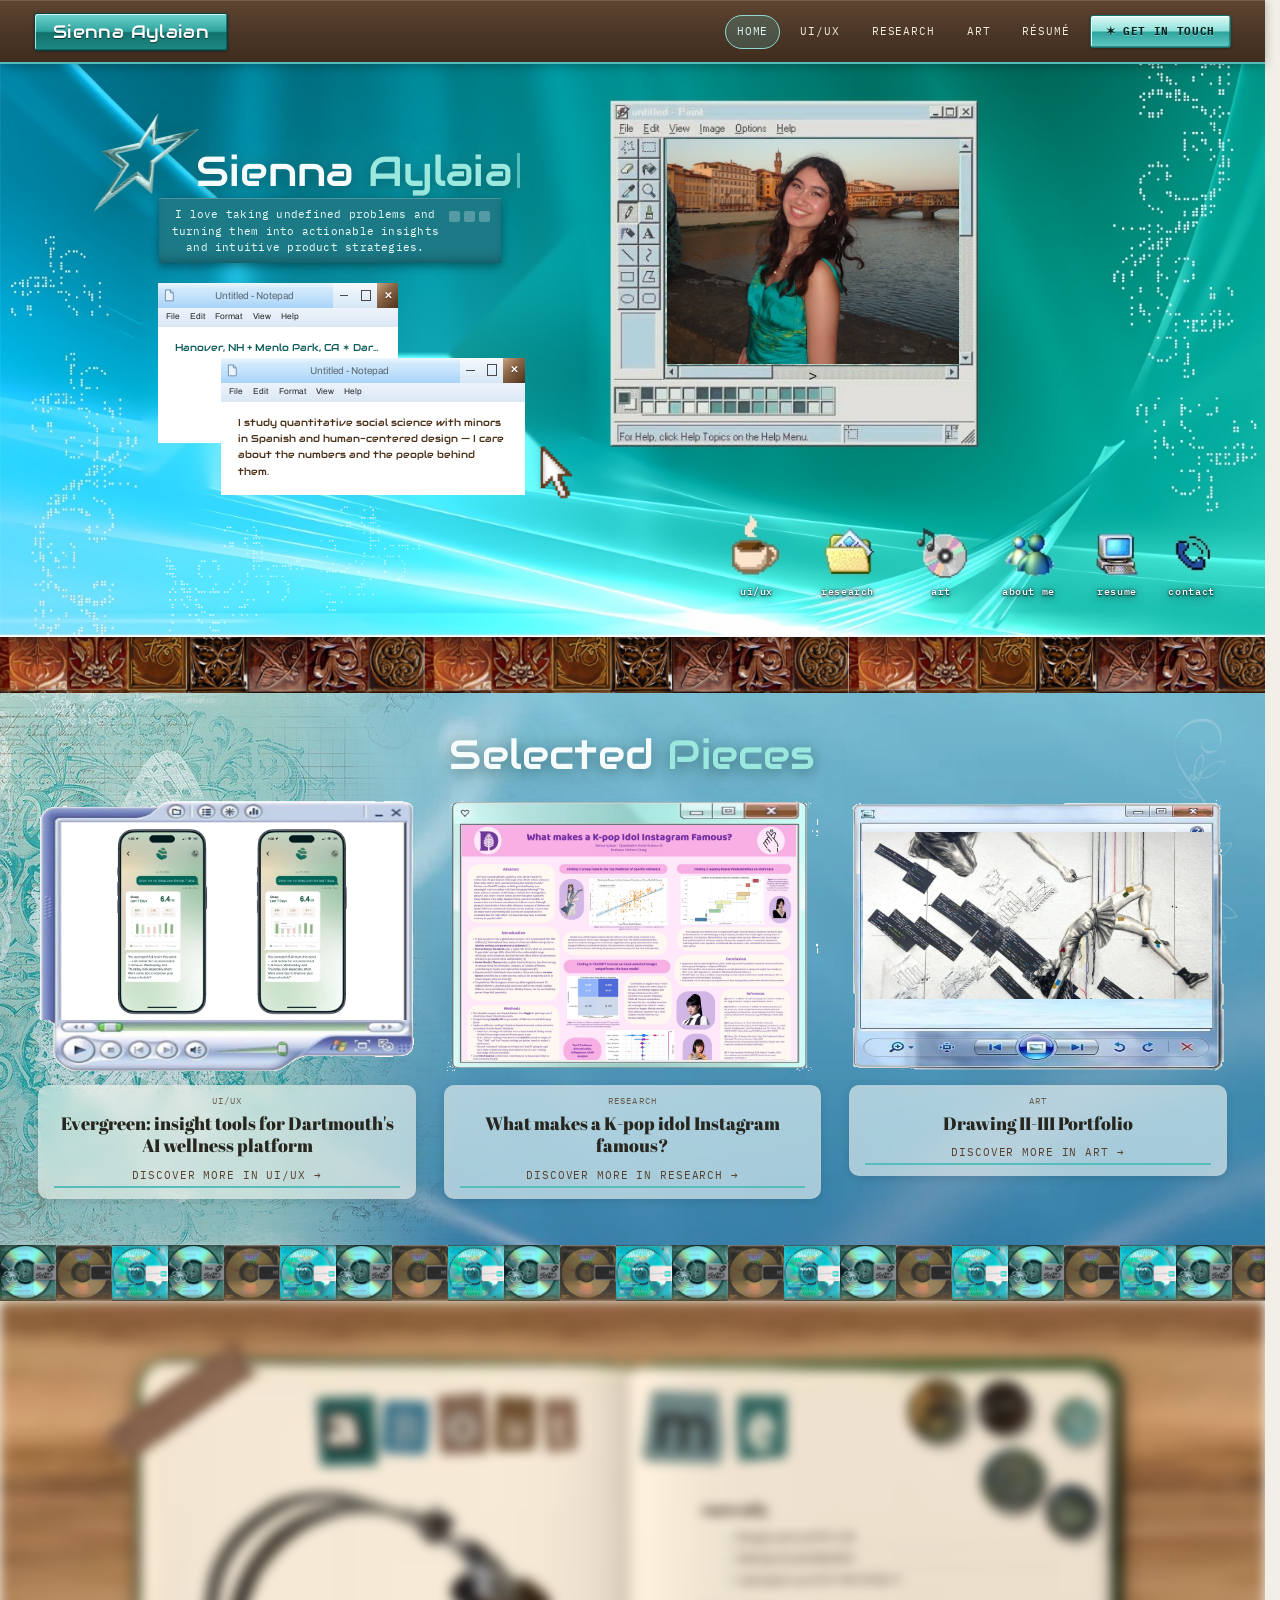
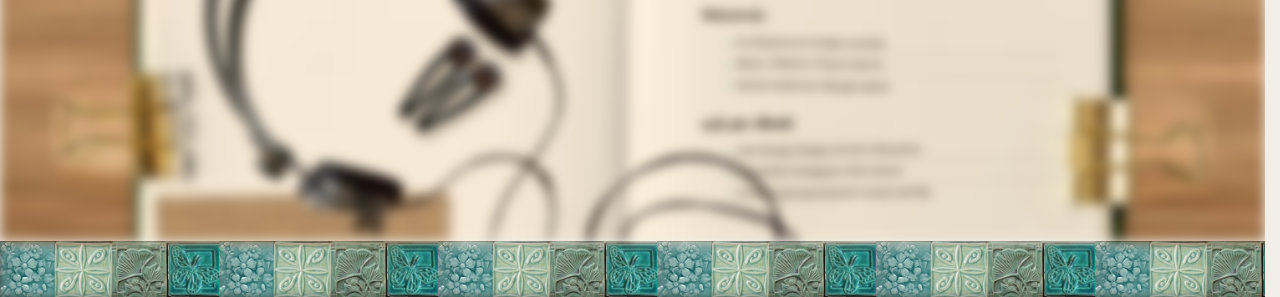
==== commit 653f0f1b: "Update portfolio" ====
--- a/index.html
+++ b/index.html
@@ -9,7 +9,7 @@
 <meta property="og:title" content="Sienna Aylaian — Portfolio">
 <meta property="og:description" content="UI/UX design, research, and art by Sienna Aylaian, Dartmouth ’28.">
 <meta property="og:url" content="https://siennaaylaian.github.io/">
-<meta property="og:image" content="https://siennaaylaian.github.io/assets/d6ee2348b93abfc8.jpg">
+<meta property="og:image" content="https://siennaaylaian.github.io/assets/5f8fb4b98b114d56.jpg">
 <meta property="og:image:width" content="1200">
 <meta property="og:image:height" content="630">
 <meta name="twitter:card" content="summary_large_image">
@@ -831,7 +831,7 @@
       <span class="box-resize-h" data-key="notepadFront" title="Drag to resize">⤢</span>
     </div>
     <div class="portrait-wrap" style="width: min(610px, 88vw);">
-      <div class="portrait" id="hero-portrait" style="aspect-ratio: 4 / 3;" data-img="" onclick="editImg('hero.portrait')"><img src="assets/e53ddc52dbe97144.jpg" alt="Portrait"></div>
+      <div class="portrait" id="hero-portrait" style="aspect-ratio: 4 / 3;" data-img="" onclick="editImg('hero.portrait')"><img src="assets/7cfd0e21833358ae.jpg" alt="Portrait"></div>
       <img class="star-patch sp2" alt="" aria-hidden="true" src="assets/ab7ec57eb614f396.png">
   <!-- lily removed -->&gt;
       <div class="resize-h" id="resizeH" title="Drag to resize the photo">⤢</div>
@@ -891,7 +891,7 @@
 
 
 <!-- your content is baked here when you Publish; null = use the starter content below -->
-<script id="site-data" type="application/json">{"theme":"bathroom","brand":"Sienna Aylaian","hero":{"titleLead":"Sienna ","titleEm":"Aylaian","location":"Hanover, NH + Menlo Park, CA ✶ Dartmouth ’28","sub":"I study quantitative social science with minors in Spanish and human-centered design — I care about the numbers and the people behind them.","portrait":"assets/e53ddc52dbe97144.jpg","portraitW":610,"portraitAR":"4/3","titleScale":0.95,"subScale":0.95,"tagline":"I love taking undefined problems and turning them into actionable insights and intuitive product strategies.","taglineIcon":"assets/d0353a4003777dda.png"},"marquee":["research","ux design","art","human interaction","dartmouth ’28"],"about":[{"heading":"currently","items":["Design work at DALI Lab","Getting into photography","Looking for summer internships ✶"]},{"heading":"interests","items":["AI influence on modern society","Music: Shakira, Charly García","Social media as a design space"]},{"heading":"ask me about","items":["How design shapes human interaction","The perfect Instagram story layout","Predicting K-pop follower counts with ML"]}],"photos":["assets/518286cec1e977df.jpg","assets/a93313d49e04d43b.jpg","assets/6d7b61893930e874.jpg","assets/2e0f040b6c050bce.jpg"],"contact":{"email":"sienna.aylaian@gmail.com","linkedin":"https://www.linkedin.com/in/sienna-aylaian-b21998273/","footerLeft":"© 2026 Sienna Aylaian","footerRight":"Hanover, NH + Menlo Park, CA","footerMeta":"EN / ES · R · Python · Figma","heading":"Contact"},"projects":[{"id":"evergreen","section":"design","year":"Spring 2026","date":"2026-04","featured":true,"title":"Evergreen: insight tools for Dartmouth's AI wellness platform","meta":"Case study · UI/UX designer, DALI Lab","blurb":"Designing the insights dashboard, goal-setting flow, and end-of-term recap for Dartmouth's AI wellness platform.","created":21,"body":[{"t":"p","text":"Evergreen is Dartmouth's AI-powered platform for student wellness, built by students for students through the DALI Lab. It consists of a conversational chatbot, Evie, with insight tools to help students reflect on their term."},{"t":"p","text":"Role — UI/UX Designer\nTeam — DALI Lab, Evergreen\nTerm — 10 weeks\nTools — Figma"},{"t":"p","text":"I focused on the Insights Dashboard and the Termly Goals and Onboarding flow."},{"t":"h","text":"The Problem"},{"t":"p","text":"Evergreen collects a wide range of personal data: sleep, steps, mood, screen time, spending, academic engagement. The challenge was not the data, it was presentation. Raw numbers do not tell a student whether they are flourishing, so we needed a way to show patterns without turning the app into a dashboard of anxiety-inducing metrics."},{"t":"p","text":"Constraints —\n• Student team, not a full-time design org, working within a design system inherited from the previous term.\n• Continuity: a prior team had already shipped a working chatbot and early prototypes\n• Slow feedback loop from meetings plus separate check-ins with our client"},{"t":"h","text":"Feature 01 — Termly Goals & Onboarding"},{"t":"grid","phone":true,"items":[{"cap":"Term Focus — choosing study-rest balance expands it into weekly and daily checklist items.","src":"assets/6998bd2e8189ac58.png"},{"cap":"The same screen with staying connected selected.","src":"assets/bdcb7cb0569411e0.png"}]},{"t":"h","text":"Feature 02 — Expanded Insights Dashboard"},{"t":"p","text":"Status: In progress.\n\nWe split the dashboard into Daily, Weekly, and Termly views, each with its own visual language, while keeping the underlying metrics consistent across all three. Shown is the termly version."},{"t":"grid","phone":true,"items":[{"cap":"Termly Cross Insights — multiple metrics at a time on one graph, with an auto-generated insight below.","src":"assets/2b1c75832f5eab22.png"}]},{"t":"p","text":"The same daily-to-termly split carries over to location and dining data: a map of where a student went in a day, a term-long heatmap of the places they visited most, and a dining balance card that paces DBA and meal swipes against how much of the term is left."},{"t":"grid","natural":true,"size":"s","items":[{"cap":"Today’s Map - the day’s route traced across campus.","src":"assets/27028b36d080fe95.png"},{"cap":"Termly Map - a heatmap from sometimes visited to most visited.","src":"assets/2520705a776f7e11.png"}]},{"t":"img","size":"s","cap":"Dining balance - DBA (dining dollars) and meal swipes left with pacing advice","src":"assets/d8e20cabb86b5fe5.png"},{"t":"grid","phone":true,"items":[{"cap":"Daily scrapbook - steps, activity, sleep, and photo widgets. Students should feel incentivized to interact with the app and their wellness metrics.","src":"assets/6737991ebdddd55c.png"},{"cap":"Edit mode - remove or add widgets from the grid.","src":"assets/eaba4ef4b02c5d7d.png"},{"cap":"Add popup - stickers, stats, and photos. To be fleshed out next term.","src":"assets/920c8e1edfa57157.png"}]},{"t":"h","text":"Termly Recap"},{"t":"p","text":"To close out the term, I designed a Spotify-Wrapped-inspired recap: a full-screen story sequence a student taps through at the end of a term."},{"t":"grid","phone":true,"items":[{"cap":"Title card","src":"assets/ffdca75cd97b8f9d.png"},{"cap":"Activity with Evie","src":"assets/a241d4c67bca0b05.png"},{"cap":"Longest 'happy' streak","src":"assets/c839ef0b7cfabddb.png"},{"cap":"Most active day","src":"assets/477a9f4f9083c7ed.png"}]},{"t":"h","text":"Progress Overview"},{"t":"p","text":"Termly Goals & Onboarding — Finalized. Approved and ready for implementation.\nTermly Recap — Finalized. Reviewed and approved, working prototype in progress.\nTermly & Weekly Cross Insights — Approved. Scrapbook daily view and cross-term insights approved by partner and student vote.\nDaily & Weekly Insights Dashboard — In progress. Needs another iteration pass to match the Evergreen design system."}],"shots":["assets/c4488b4460fc6cb5.png","assets/c4fdf30fc4761151.png","assets/302ab93916172f2d.png"],"cover":"assets/b3ae3b36d12968ef.jpg"},{"id":"kpop","section":"research","year":"Fall 2025","featured":true,"title":"What makes a K-pop idol Instagram famous?","meta":"Research case study · behavioral economics × ML","cover":"assets/09523084310cdc4b.jpg","blurb":"366 idols, 101 groups, 72 companies: testing whether the “halo effect” of an idol's looks actually predicts Instagram fame — with a beauty dataset I had to build myself.","body":[{"t":"p","text":"As K-pop expands globally, questions arise about what drives certain idols to gain massive followings while others remain unknown. This project analyzes a dataset of 366 idols to evaluate how demographic, physical, and career-related factors predict Instagram popularity — and asks whether the “halo effect” of an idol's looks is as real as fans assume."},{"t":"file","name":"","src":"https://docs.google.com/document/d/1CC95ZprZrirxUjwIJFTNdLy5AhG1DmGqm3_qcdttsU0/edit?tab=t.bh3wyykvw7d1","label":"Read the full paper →"},{"t":"p","text":"Role — Solo researcher: data collection, measurement design, modeling, presentation\nContext — QSS 45: AI & Machine Learning for Social Science, Dartmouth · Prof. Herbert Chang\nTools — Python, pandas, XGBoost, SHAP, Spotify API, ChatGPT-assisted labeling\nScope — 366 idols · 101 groups · 72 companies"},{"t":"img","src":"assets/09523084310cdc4b.jpg","cap":"Conference-style poster, presented for QSS 45, Fall 2025."},{"t":"file","name":"kpop-poster.pdf","src":"assets/1e9ab9b8d8b98587.pdf","label":"View the poster (PDF)"},{"t":"h","text":"01 · The question"},{"t":"p","text":"Does beauty play that big of a role in K-pop fame? The K-pop industry is one of the most superficial ones out there, being intensely visual and revenue driven. Idols are meticulously selected and trained in the hopes of debuting, and even after achieving that, they're pressured to appeal to both domestic and global audiences. I wanted to test what actually predicts an idol's Instagram following, and whether beauty is really behind it.\n\n01 — What is the strongest predictor of an idol's Instagram following?\n02 — Does BMI play a role in an idol's Instagram popularity?\n03 — What social and cultural phenomena are revealed by the factors relating to idol popularity?"},{"t":"h","text":"02 · The real problem"},{"t":"p","text":"There was no dataset for attractiveness, so I built one. My three Kaggle datasets gave me idol names, companies, and follower counts, but a “prettiness score” isn't inherently included in any dataset. Since there was no dataset online of K-pop idol pictures, I started by making my own, then had to be upfront about what that measurement could and couldn't tell me.\n\nBuilding the rating pipeline — I scraped the first 50 Bing images per idol, then had ChatGPT count faces per image and keep only the ones with a single person in frame (about a fifth of the searches were still completely useless afterward). Then I ran two rating systems in parallel: one trained on curated anchor images tiered by netizen opinion pieces from Reddit, Quora, and allKpop, and one relying only on ChatGPT's own pre-existing knowledge of beauty standards, untrained. This let me test whether calibrating against a defined rubric actually changed the score.\n\nHandling messy, mismatched data — my datasets came from 2022 and 2023, some idol images were noticeably outdated compared to how idols look after debut glow-ups, and Spotify data could only be pulled live. Rather than treat the analysis as clean, I documented every mismatch as a stated limitation: survivorship bias, timestamp drift, and a likely skew toward Western beauty norms, instead of letting the results claim more certainty than they'd earned."},{"t":"p","text":"“ChatGPT does not have a complete understanding of what makes an idol more visually alluring, nor how to compare one to Korean beauty standards.” Even so, the trained model outperformed the untrained one by at least 160% on correlation with both Spotify and Instagram followers — which was itself a finding."},{"t":"h","text":"03 · Approach"},{"t":"p","text":"From raw scrapes to a model that explains itself: I merged and cleaned the three source datasets into a final dataframe of 366 idols with idol name, group, gender, company, age, years since debuting, height, weight, origin country, BMI, and follower count. I engineered new features on top of that: career length in days since debut, grouped company tiers (Large, Medium, Tiny, plus the top 5 named companies), and log-transformed follower counts to correct the severe positive skew typical of popularity metrics. I scraped group-level Spotify followers through the Spotify API as a proxy for brand strength, then tested five model families (OLS, Ridge, Random Forest, XGBoost, MLP), removed multicollinearity between height/weight/BMI and age/years-since-debut, and used SHAP to keep the models interpretable rather than just accurate — landing around 77% accuracy on the OLS and Ridge regressors."},{"t":"h","text":"04 · Three findings"},{"t":"p","text":"Group success is key (r = 0.62) — the core finding is the near-perfect dependence of individual popularity on group success: a strong positive correlation of about 0.62 between a group's Spotify followers and a member's individual Instagram followers. Without a high level of musical visibility, the individual ceiling for popularity is extremely low."},{"t":"img","src":"assets/988ba29cb4adb04b.jpg","cap":"Each point is one idol. Log-transformed follower counts on both axes to account for outliers."},{"t":"p","text":"Agency power predetermines an idol's fate — being backed by a top-tier agency doesn't just give an idol a better shot: the box plots show it provides a fundamentally higher baseline and ceiling for popularity. Even the least followed idol at a top company often has more followers than the average or best-performing idol at a bottom company."},{"t":"img","src":"assets/5bfaf92d1487a1a5.jpg","cap":"Top 5 vs. bottom 5 companies by idol count, log-transformed followers."},{"t":"p","text":"Appearance is just the entry fee (r ≈ 0) — appearance and metrics like BMI and weight had a nearly insignificant predictive role once an idol had already debuted. While strict physical standards clearly exist (especially the narrow, low-BMI distribution for female idols), as an individual factor BMI had virtually no effect on Instagram or Spotify followers. Adherence to an ideal physique is a cost of entry, not a driver of growth."},{"t":"img","src":"assets/91cd605f82df68b0.jpg","cap":"BMI vs. rank and vs. followers, split by gender. Correlations all fall between r = −0.01 and r = 0.10."},{"t":"h","text":"05 · Limitations"},{"t":"p","text":"Survivorship bias — the idols analyzed were all successful enough to be included in the datasets, so the analysis doesn't include the vast number of trainees who failed to debut or the idols who debuted but quickly disbanded with minimal digital presence.\n\nTimestamp mismatch — one source dataset was from 2022 and one was from 2023, and Spotify API data could only reflect the present, so some idols' photos and follower counts don't line up to the same career moment.\n\nModel bias toward Western beauty standards — ChatGPT was developed in San Francisco, and its ranking may reflect a Western or generalized standard of beauty rather than the highly specific Korean standards it was meant to capture."},{"t":"h","text":"Go further"},{"t":"p","text":"The full paper covers the literature review (social identity theory, parasocial attachment, the halo effect), every model's diagnostics, and the complete citation list."},{"t":"file","name":"","src":"https://docs.google.com/document/d/1CC95ZprZrirxUjwIJFTNdLy5AhG1DmGqm3_qcdttsU0/edit?tab=t.bh3wyykvw7d1","label":"Read the full paper →"},{"t":"p","text":"Sienna Aylaian · Quantitative Social Science, Dartmouth College"}],"created":1,"date":"2025-11"},{"id":"lavahire","section":"design","year":"Aug 31, 2026","featured":false,"title":"LavaHire: recruiting software, built from scratch ","meta":"Case study · founding product designer + full-stack","cover":"assets/777bab45006ee52f.png","blurb":"10 weeks as the founding product designer at an early-stage hiring platform: research in FigJam, design in Figma, then building most of it in production.","body":[{"t":"p","text":"I spent 10 weeks as the founding product designer at LavaHire with Mike Pope. I designed the product in Figma and then built most of it myself, across the full stack, in production."},{"t":"file","name":"","src":"https://lavahire-demo.vercel.app/login","label":"Try the live demo → (front-end demo, best on desktop)"},{"t":"p","text":"Role — Founding Product Designer + Full-Stack (team of two)\nTimeline — Summer 2026, 10 weeks, part-time, fully remote\nTools — Figma, FigJam, Claude Code, Next.js, Supabase, Git / GitHub"},{"t":"h","text":"01 · Overview"},{"t":"p","text":"LavaHire is recruiting software built by Mike, a contract recruiter who had been trying to build the project himself. I joined as the founding product designer when the repo was still empty, working with Mike fully remote across an 11-hour time zone gap. Ten weeks later, the product was live: job posting, a public careers site, applications with resume upload, screening questionnaires, a candidate FAQ, and a review dashboard for staff, which I designed and built myself with input from Mike."},{"t":"h","text":"02 · Research first"},{"t":"p","text":"Before any screens, I ran an Empathize to Define pass in FigJam.\n\nEmpathize — mapped stakeholders (recruiter, candidate, legal); audited competitor flows (LinkedIn, Handshake, Indeed); read published research on hiring bias.\n\nDefine — Visa sponsorship questions are a real business need, but asked badly, they become a proxy for bias against foreign-sounding names. How might we screen for a real constraint without inviting a hidden judgment call?"},{"t":"img","src":"assets/1a9b3e7435b0acca.png","cap":"From the board. Stakeholder mapping that shaped the Define statement above."},{"t":"p","text":"That framing is what I carried into every feature decision that followed."},{"t":"h","text":"03 · What I built"},{"t":"p","text":"I designed the full product in Figma, then built most of it myself in Next.js and Supabase. \nI owned all of these from design to production:\n\nJob posting flow: entry point for every recruiter. Four-step wizard, plain-language copy.\nApply experience: resume upload and application handling for every candidate.\nScreening questionnaires: the product's largest feature. Grew into a two-stage flow with its own invite emails.\nCandidate FAQ: applicant questions, answered directly by the recruiter.\nCandidate review dashboard: started designing for this. More to be done later."},{"t":"p","text":"My workflow: research in FigJam first; then grayscale wireframes in Figma for every flow before any code; then the build in Next.js and Supabase; visual identity last, once the flows had settled. The wireframes below are the in-between stage."},{"t":"grid","natural":true,"items":[{"src":"assets/eb8105cbe1a44e48.png","cap":"The job posting wizard."},{"src":"assets/69b676a4190bd209.png","cap":"Empty state a recruiter sees first."}]},{"t":"grid","natural":true,"items":[{"src":"assets/0e69bd571bb9e3ca.png","cap":"Questionnaire builder."},{"src":"assets/5875eb67c3508cbf.png","cap":"Public FAQ page for canidates"}]},{"t":"p","text":"Then I re-skinned the whole product with a new palette. The screens below are the after, live in production."},{"t":"grid","natural":true,"items":[{"src":"assets/777bab45006ee52f.png","cap":"Public apply page in the final dark theme."},{"src":"assets/22f94fae3863fe65.png","cap":"Careers site."}]},{"t":"h","text":"04 · By the numbers"},{"t":"p","text":"95 — commits shipped to production\n~9,000 — lines of TypeScript / React\n111 — automated tests, all passing\n10 — weeks, part-time, fully remote"},{"t":"p","text":"“I have been trying to build some version of a recruiting software application on my own for more than ten years. Working with Sienna gave the project the focus it had always lacked. I could not have gotten to where I am now without her help.”\n— Mike Pope, Founder, LavaHire"},{"t":"p","text":"“She is a genuinely good listener, which is rarer than any technical skill. Any team that gets her next is lucky.”\n— Mike Pope, Founder, LavaHire"},{"t":"file","name":"","src":"https://lavahire-demo.vercel.app/login","label":"Explore LavaHire yourself →"},{"t":"p","text":"LavaHire, built with Mike Pope."}],"created":12,"date":"2026-08","shots":["assets/777bab45006ee52f.png"]},{"id":"id8","section":"design","year":"Mar 2026","date":"2026-03","featured":false,"title":"id8: an anonymous space for unfinished thoughts","meta":"UI/UX class final · team of three","cover":"assets/e4d561a54ab705ca.png","blurb":"An anonymous, reflection-first platform for unfinished thoughts. This app was the result a three-week class sprint our professor called a “staff favorite.” ","body":[{"t":"p","text":"An anonymous platform where people share unfinished thoughts and discover ideas from others, without the pressure of a polished profile or a permanent post."},{"t":"p","text":"Reception: our professor called it a “staff favorite” in final presentations: “simple yet effective, nicely designed, beautifully presented.”"},{"t":"file","name":"","src":"https://www.figma.com/proto/0wTv0Ab2cPijzO8HATBmF8/Final-Project--10A--Batu--Lili--Sienna?node-id=10725-4682&p=f&t=LFzzd8MnosCvAfUt-0&scaling=min-zoom&content-scaling=fixed&page-id=7973%3A6&starting-point-node-id=10725%3A4682&show-proto-sidebar=1","label":"Try the interactive prototype →"},{"t":"file","name":"","src":"https://www.figma.com/design/0wTv0Ab2cPijzO8HATBmF8/Final-Project--10A--Batu--Lili--Sienna?node-id=7973-6&p=f&t=ayC3PDaM7BWFQ6H1-0","label":"Open the full Figma file →"},{"t":"h","text":"01 · The brief, and what we found"},{"t":"p","text":"We were tasked with bridging the gap between people of different generations, cultures, languages, and beliefs."},{"t":"p","text":"We ran user interviews to understand where that gap actually shows up day to day, and kept circling back to the same tension: people want honest, spontaneous connection, but most digital spaces reward the opposite.\n\nOverall themes — desire for honesty and openness; struggle to find connection and belonging; nervousness about taking the first step.\n\nCommon frustrations — performativeness and superficiality on social media; over-scheduled lives with little room for spontaneity; feeling only outgoing personalities are “rewarded.”\n\nCommon goals — spontaneity; genuine connection over shallow chats; more familiarity and comfort in daily life."},{"t":"p","text":"Persona: \nThe Intentional Thinker: introspective and craves meaningful intellectual and creative exchange. Values messiness, spontaneity, and unfinished thoughts in a culture that prioritizes optimization and efficiency. Longs for spaces where people connect through how they think, not just through curated versions of who they are.\n\n“How do we get people to connect without the superficiality and shallowness of the real world?” — interviewee, Hanover, 21"},{"t":"h","text":"02 · From insight to concept"},{"t":"p","text":"Our goal: a creative solution that let young people express their ideas freely, without fear of judgment. We ran a Crazy 8's sprint and brainstormed 24 possible solutions, which shaped the format and feature set behind our low-fidelity wireframes — landing us on an anonymous, reflection-first platform built around one central action: capture a thought, decide whether to keep it private or share it, and see what other people are thinking about."},{"t":"p","text":"Our workflow — user interviews → affinity themes → a Crazy 8's sprint (24 concepts) → low-fi wireframes → monochrome mid-fi screens, per our style guide → color and the hand-drawn identity layered on last. The monochrome mid-fis below are the in-between: structure and flow locked, personality not yet applied."},{"t":"grid","natural":true,"items":[{"src":"assets/e4d561a54ab705ca.png","cap":"The ideas feed."},{"src":"assets/2805deb43f78c2c1.png","cap":"User's space."},{"src":"assets/2f93e3f03a5c669c.png","cap":"Draw personalized pfp."},{"src":"assets/f02838e5db107688.png","cap":"Make personalized font."}]},{"t":"h","text":"03 · The screens"},{"t":"p","text":"High-fidelity screens from the sections I owned: the profile flow, covering personal space, saved ideas, and two custom-drawn identity tools. Monochrome first, per our style guide, with a single dusty-lavender accent (#D7CAF4) added afterward."},{"t":"grid","natural":true,"items":[{"src":"assets/6822ae4ef1d44a17.png","cap":"Map. Every idea is pinned where it was written."},{"src":"assets/d9779ed5ee850634.png","cap":"The ideas stream. Anonymous thoughts drift by. Users save ones that stand out to them."},{"src":"assets/be4a9b207e2db589.png","cap":"User's space. A personal moodboard of everything they have reflected on."}]},{"t":"h","text":"04 · Getting to hi-fi"},{"t":"p","text":"Individually, then as a group, each of us iterated on our own section first, then consolidated as a team. We caught inconsistencies in style and points of confusion in the user flow.\n\nWe also got mentor feedback from our professor and class TAs on friction points and design flaws; finalized the monochrome UI first, then layered in color.\n\nOverall changes included consolidating “saved” and “collections” so they only live on the profile; solidifying a simplistic design language with quirky, hand-drawn highlights; and standardizing buttons and removing clutter for a cleaner, more legible UI."},{"t":"h","text":"05 · Usability insights"},{"t":"p","text":"Users freely roamed around our app, in true id8 fashion. We tested with 18–22 year-olds and asked how it felt.\n\n4.4 / 5 — intuition: did the app feel intuitive and smooth to navigate\n4.5 / 5 — likeliness to use: would they see themselves using it"},{"t":"h","text":"06 · The outcome"},{"t":"p","text":"There's always room for id8 to grow and change. With more time, we would have liked to study users more in depth, especially how they interact with the status quo of existing social platforms, run further usability testing, and lean further into “the whimsy” with more illustration and graphic detail."}],"created":16,"shots":["assets/6822ae4ef1d44a17.png","assets/d9779ed5ee850634.png","assets/be4a9b207e2db589.png"]},{"id":"post-9-1-154","section":"art","year":"Mar 2025","featured":false,"created":10,"title":"Drawing II-III Portfolio","meta":"","cover":"assets/7a289ada15d152a1.jpg","blurb":"Final Portfolio of Drawing II/III (intermediate advanced), taken winter of 2025","body":[{"t":"p","text":"Drawing II–III was my first drawing course ever — I petitioned to skip the intro course and was placed straight into the intermediate/advanced level. The first piece below is a still life."},{"t":"img","src":"assets/e4492746c82fa26b.png","cap":""},{"t":"p","text":"This piece was a continuation of my still-life from the previous assignment. This was one of my first times working with charcoal, and it was my first time working with such a large scale. I could have utilized more midtones to minimize the “shininess” of the piece, but I’m very proud of it, and I like how I made the lightbulb."},{"t":"img","src":"assets/29b443f091b2cdec.jpg","cap":""},{"t":"p","text":"This was one of the first figure drawings I ever did. In this exercise, we barely had any time to draw each pose, and I had to let go of ”perfection” and simply let my charcoal flow. I had to even flip the canvas over to make the figures still visible, which I felt made for a more interesting composition, even though it was just a practice."},{"t":"img","src":"assets/48d9351cba6368c5.jpg","cap":""},{"t":"p","text":"In this piece, I zoomed in on a part of the model. I felt that with this practice, I successfully utilized midtone values while still emphasizing the darkest parts of the figure and creating highlights. I like how not everything is perfectly smooth. I could have defined the arm more."},{"t":"img","src":"assets/05f949a22ed97f26.jpg","cap":""},{"t":"p","text":"I made this for the political identity and body project. I like my usage of color and the rebelliousness of overlapping paper. It was also my first piece that had aspects of a collage. Perhaps I could have found a better, more meaningful way to introduce contrast on the right side of the piece."},{"t":"img","src":"assets/b3e756d55fa22f80.jpg","cap":""},{"t":"p","text":"For this piece, I mimicked the style of David Hockney, who has a vibrant, surreal, British pop-art style. I had never used color pastels before, but I wish I better defined the lines in the piece and added more details to the bush in front. I think I was more successful with the red, reed-style plants."},{"t":"img","src":"assets/8f0e822d1c6ac82c.jpg","cap":""},{"t":"p","text":"Following advice I received in the critique of the last drawing, I embraced the “collaginess” of my style and compiled this piece of four pieces of paper. I struggled a lot with the front piece of paper, but I ultimately inverted its colors to make contrast. The front, which has images of my home, is fading away and ripping apart to reveal the bottom layer, which is still-live shots of my dorm."},{"t":"img","src":"assets/8f9a9093fc75eb04.jpg","cap":""},{"t":"p","text":"I collected receipts throughout Boston, begged people in Collis for chopstick wrappers, and became a trash-digger for this project. I also did charcoal rubbings for the bottom right section. I was proud of my creativity for the project and the fact that it had some meaning. I barely did any mark-making, so it stands out a lot from my other works."},{"t":"img","src":"assets/e4a8683e7769629c.jpg","cap":""},{"t":"p","text":"I had to use no paper for this project – not even non fine art paper like the previous work. Initially, I was going to layer different artists I liked to show how their styles overlapped, but I went for something of lighter significance by simply drawing bugs and implying correlation between them with crochet webs."},{"t":"img","src":"assets/e88d84ac082e78f7.jpg","cap":""},{"t":"p","text":"I imagined myself as a machine in this process-based piece by tracking my movement for a week and using it as a carpet in my dorm. I like how I allowed my footprints to naturally appear on the piece and let the edges tear. I learned a different method of art making for this piece."},{"t":"img","src":"assets/7a289ada15d152a1.jpg","cap":""},{"t":"p","text":"I’m very pleased with my final piece. I like that I included mixed media, figure drawing, charcoal, and a collage style for it. There is a lot going on, but I wasn’t sure how else to represent my identity. It even had an aspect of humor with the graphs tracking my moods, friends, etc."}],"date":"2025-03"},{"id":"parkinsons-aesthetics","section":"research","year":"2025","date":"2025-06","featured":false,"title":"Aesthetic Preferences in Parkinson's Environments","meta":"Dartmouth Empower Lab · human-centered design research","cover":"assets/ae748c27d330eb83.jpg","blurb":"Surveying 60 patients, caretakers, and family members on room aesthetics ahead of a new Parkinson's center — yellow, biophilic design, and arrows won across the board.","body":[{"t":"p","text":"We investigated Parkinson's patients' preferences in room aesthetics, ahead of a new Parkinson's center in New York."},{"t":"p","text":"Role — Research & Visual Design Team: Sienna Aylaian, Hannah Dorris, Prof. Elizabeth Murnane\nLab — Dartmouth Empower Lab\nTools — Photoshop, Qualtrics, R, CSS"},{"t":"img","src":"assets/ae748c27d330eb83.jpg","cap":"Fig. 1 — reception room, yellow biophilic, highest-rated reception design overall. Photoshop visualization."},{"t":"h","text":"01 · The problem"},{"t":"p","text":"1.1M people in the U.S. are estimated to have Parkinson's disease. Literature review I conducted points to yellow and biophilic designs (like greenery) being conducive to a calm atmosphere, but none of it had been tested on Parkinson's patients specifically. I created Photoshop visualizations of the center's reception, studio, and evaluation rooms and its hallway floor markings in Photoshop and surveyed 60 people on their preferences in Qualtrics."},{"t":"h","text":"02 · Method"},{"t":"p","text":"01 / review — reviewed prior literature on how color and biophilic design affect mood and comfort.\n\n02 / visualize — taught myself Photoshop for this project, mocking up 21 room and floor-marking designs with both traditional tools and Photoshop's AI editing features.\n\n03 / survey — a Qualtrics preference survey with custom-built CSS sent to 60 respondents. Respondents scored each design from 0-5.\n\n04 / analyze — t-tests, ANOVA, and Shapiro-Wilk normality checks in R.\n\nn = 60: 33 patients (55%), 20 caretakers (34%), 7 family or friends (11%)."},{"t":"h","text":"03 · Ultimate findings"},{"t":"p","text":"Across every space we tested, one pattern held: yellow, biophilic, and arrows came out on top.\n\nHighest-rated design per category (mean rating 1–5 ± SD, n = 60) — Floor markings: black arrow, 3.08 ± 1.61. Reception room: yellow biophilic, 3.32 ± 1.28. Studio room: yellow, 3.43 ± 1.04. Evaluation room: yellow biophilic, 3.32 ± 1.28.\n\nRespondents favor biophilic aspects and yellow in their rooms, and Parkinson's patients' preferences are consistent with the broader sample. Arrows ranked highest for floor marking preferences, though color was not statistically significant in those rankings. Biophilic aspects were not statistically significant in room preferences, but they had a visual correlation to ranking and came up often in comments."},{"t":"h","text":"04 · Room by room"},{"t":"p","text":"Floor markings — black arrow led at 3.08 (SD 1.61), ahead of white arrow (2.86 ± 1.40) and black line (2.26 ± 1.40). Dots and lines lagged behind arrows at a statistically insignificant rate. Both patients and caretakers also asked for handrails or grab bars."},{"t":"img","src":"assets/6e66177a040b4e85.jpg","cap":"Hallway mockup with black arrow floor markings."},{"t":"p","text":"Reception room — yellow, biophilic design (pictured previously) led at 3.32 (SD 1.28), ahead of blue bio (3.10 ± 1.37) and red bio (2.68 ± 1.33). Color was statistically significant; biophilic aspects were not, though comments kept naming greenery and warm colors."},{"t":"p","text":"Studio room — yellow led at 3.43 (SD 1.04), ahead of orange (3.00 ± 1.20) and red (2.47 ± 1.36). Red rated far worse across every group. A few respondents asked for athletics-related posters."},{"t":"img","src":"assets/7138248c4fe0d838.jpg","cap":"Yellow studio room mockup with heavy bags and floor mats."},{"t":"p","text":"Evaluation room — yellow biophilic led at 3.32 (SD 1.28), ahead of purple bio (2.29 ± 1.51) and green bio (2.32 ± 1.28). Caretakers leaned purple, but yellow biophilic was the only color effect here to reach statistical significance."},{"t":"img","src":"assets/f54798e271a5bdea.jpg","cap":"Purple biophilic evaluation room mockup with a sofa and armchair."},{"t":"h","text":"Recommendations to the center"},{"t":"p","text":"Incorporate greenery and a yellow or blue color scheme to make patients feel most welcomed. Use black arrow floor markings for wayfinding, and add handrails or grab bars, which both patients and caretakers mentioned wanting."},{"t":"p","text":"Credits — Sienna Aylaian, Hannah Dorris, and Prof. Elizabeth Murnane, Dartmouth Empower Lab. With thanks to Deborah Cohen and Rosemary Gallagher for distributing the survey to Parkinson's patients and their work with the center."},{"t":"p","text":""}],"created":18},{"id":"thai-bl","section":"research","year":"Spring 2025","date":"2025-05","featured":false,"title":"Can Thai BL afford to be authentic?","meta":"Research case study · evolutionary game theory × media studies","cover":"assets/34bcf3b51a540759.jpg","blurb":"Modeling Thailand's Boys' Love industry as a replicator game between two audiences — and finding the hard threshold below which authentic queer storytelling structurally can't win.","body":[{"t":"p","text":"Thailand's Boys' Love (BL) industry has grown into a global phenomenon, but every production company faces the same strategic choice: chase mass appeal with commercialized fantasy, or commit to authentic queer storytelling. This project models that choice as a replicator dynamics game between two audience segments, samples ten real BL series to set the model's parameters, and finds a hard threshold below which authenticity is structurally unable to win."},{"t":"p","text":"Role — Team of 4: model derivation, parameter research, audience data collection, presentation & poster design\nContext — MATH 30.04: Evolutionary Game Theory · Prof. Mark Lovett, Dartmouth College\nMethod — Replicator dynamics, reputation-weighted payoff functions, GeoGebra simulation\nScope — 10 BL series · 2 audience segments (8% / 92% split) · critical threshold at γ = 0.38"},{"t":"img","src":"assets/34bcf3b51a540759.jpg","cap":"Conference-style poster, presented for MATH 30.04, Spring 2025."},{"t":"file","name":"bl-poster.pdf","src":"assets/5b042684537988be.pdf","label":"View the poster (PDF)"},{"t":"file","name":"bl-paper.pdf","src":"assets/6953864a6365ed93.pdf","label":"Read the full paper (PDF)"},{"t":"h","text":"01 · The question"},{"t":"p","text":"Does authenticity survive a market built for mass appeal? Thai BL grew out of pirated Japanese manga in the late 1980s into an industry growing 17% a year, with billions of views on platforms like LINE TV. But its two audiences want very different things: sao-wai (heterosexual female fans, about 89% of the base) come for escapism and idealized romance, while hnum-wai (LGBTQ+ fans, about 11%) want to see their own experiences reflected honestly.\n\nWhich strategy — authentic queer representation or commercialized fantasy — dominates as BL companies compete for audiences over time? What would have to change, structurally, for authentic narratives to become commercially sustainable? What does the industry's underlying structure say about the relationship between market success and LGBTQ+ representation?"},{"t":"h","text":"02 · The model"},{"t":"p","text":"Two audiences, one replicator game. We modeled the competition between authentic (C) and fantasy (D) narratives using a replicator equation, where x is the share of the industry favoring authenticity and ẋ is how that share changes over time based on the fitness gap between the two strategies:\n\nẋ = x(1 − x)(f_C − f_D)\n\nFitness for each strategy is built from reputation-weighted support across two groups: N, the LGBTQ+ audience, and M, everyone else. p and q are the probabilities each group picks authenticity, and γ — the “care factor” — captures how much the non-LGBTQ+ majority actually values authentic representation on top of just consuming it."},{"t":"p","text":"Why fantasy starts ahead — reputation for each strategy compounds exponentially over time and starts from very different places in each audience: authenticity already leads within the LGBTQ+ community (α_C = 0.6 vs. α_D = 0.4), but fantasy dominates the general audience by a wider margin (β_D = 0.7 vs. β_C = 0.3), thanks to idol-centric marketing and globalized, K-pop-adjacent aesthetics.\n\nWhy the majority decides the outcome — because fitness is a weighted sum across both groups, and the non-LGBTQ+ audience makes up roughly 92% of viewers in Thailand, their preferences numerically overwhelm the LGBTQ+ minority's, no matter how strongly that minority prefers authentic content. Even with LGBTQ+ support for authenticity consistently above 90%, the replicator equation stayed negative across the entire range of x in our baseline scenario."},{"t":"h","text":"03 · Ten series, sorted by strategy"},{"t":"p","text":"To set the model's parameters against something real, we sampled five of the most culturally prominent BL series from 2020–2024 in each category and pulled engagement data — ratings, hashtags, likes, and views — from Reddit, MyDramaList, and Twitter/X."},{"t":"p","text":"Authentic queer narratives — A Tale of Thousand Stars (2021), The Eclipse (2022), Moonlight Chicken (2023), Not Me (2021), I Told Sunset About You (2020)."},{"t":"grid","natural":true,"items":[{"src":"assets/09459a4deedb5e02.jpg","cap":"A Tale of Thousand Stars (2021)"},{"src":"assets/e2a52f6fa9402b60.jpg","cap":"The Eclipse (2022)"},{"src":"assets/0755360f88f0cc7b.jpg","cap":"Moonlight Chicken (2023)"},{"src":"assets/8b3af97927bdd4ad.jpg","cap":"Not Me (2021)"},{"src":"assets/0b335c71ae98009d.jpg","cap":"I Told Sunset About You (2020)"}]},{"t":"p","text":"Commercialized fantasy narratives — 2gether (2020), TharnType (2019), Cutie Pie (2022), Love in the Air (2022), KinnPorsche (2022)."},{"t":"grid","natural":true,"items":[{"src":"assets/7eefd992a7ba5a61.jpg","cap":"2gether (2020)"},{"src":"assets/1936fb2652788641.jpg","cap":"TharnType (2019)"},{"src":"assets/222116dc37fb5bbb.jpg","cap":"Cutie Pie (2022)"},{"src":"assets/1ffae155533d587a.jpg","cap":"Love in the Air (2022)"},{"src":"assets/f86d167f9b59953f.jpg","cap":"KinnPorsche (2022)"}]},{"t":"p","text":"The authentic set leans into coming-out stories, homophobia, and queer activism; the fantasy set leans into cliché rom-com plots, heteronormative gender roles mapped onto queer couples, or fictional worlds where homophobia simply doesn't exist. That divide is what let us treat “authentic vs. fantasy” as a real strategic choice rather than an abstraction."},{"t":"h","text":"04 · Grounding the parameters"},{"t":"p","text":"We set N = 0.08 and M = 0.92 to match Thailand's estimated LGBTQ+ population share. Initial reputation coefficients (α_C = 0.6, α_D = 0.4 in the LGBTQ+ audience; β_C = 0.3, β_D = 0.7 in the general audience) came from our engagement-data sample across the ten series. We fixed t = 1 and set the baseline care factor γ = 0.1 — low by design, because a national UNDP study found that despite BL's popularity, LGBTQ+ Thais still face persistent stigma, discrimination, and exclusion, meaning the general audience's real-world advocacy for authentic representation couldn't be assumed to be high just because they enjoyed watching it."},{"t":"h","text":"05 · Three findings"},{"t":"p","text":"γ = 0.38 — there's a hard threshold for authenticity. At baseline (γ = 0.1), fantasy's payoff curve sat above authenticity's across the entire range of x — authentic content was predicted to lose ground regardless of how common it already was. As γ increases, authenticity's curve gradually lifts, and only crosses over fantasy's around γ = 0.38. Below that line, authenticity is structurally trapped no matter its quality; above it, authenticity no longer needs to stay niche to survive."},{"t":"img","src":"assets/701ddbf946c755b2.png","cap":"Red = payoff of authentic content, blue = payoff of fantasy content, at the crossover point γ = 0.38."},{"t":"p","text":"92% — the math is stacked before the story even airs. Because fitness is a population-weighted sum, the non-LGBTQ+ majority's preferences dominate the outcome by sheer numbers. At our low-γ baseline, this held even though LGBTQ+ support for authentic content stayed above 0.9 throughout — the demographic imbalance alone was enough to keep fantasy ahead."},{"t":"img","src":"assets/8366048436aaf6ad.png","cap":"The same two payoff curves at the baseline γ = 0.1 — fantasy stays ahead across the entire domain."},{"t":"p","text":"2025 — commercial dominance isn't the same as social stagnation. Fantasy winning the media market doesn't mean queer acceptance is stalling in Thailand. Weeks before we finished this project, Thailand became the first Southeast Asian country to legalize same-sex marriage, and surveys show over 70% of Thai respondents under 30 support it. Even palatable, commercially-driven BL gave audiences who'd never seek out LGBTQ+ content a low-stakes entry point into caring about it."},{"t":"img","src":"assets/9d8353b42f9f8631.jpg","cap":"Bangkok's Pride Parade, June 2024 — months before the Marriage Equality Act took effect."},{"t":"h","text":"06 · Limitations"},{"t":"p","text":"Static snapshot — we fixed t = 1 and simulated across a single set of initial conditions rather than solving the full dynamic system, so the model shows a directional trend rather than a real timeline for when (or if) a crossover would happen.\n\nA ten-series sample, sorted by us — “authentic” vs. “fantasy” was a judgment call we made about each series' framing, not a labeled dataset, and five series per category is a small, culturally-selected sample rather than a full market survey.\n\nγ is doing a lot of work on one assumption — the baseline care factor came from a single national stigma study, not from a direct measurement of how much general audiences value authenticity in media specifically."},{"t":"p","text":"Sienna Aylaian · Quantitative Social Science, Dartmouth College"}],"created":17},{"id":"streetcode-posters","section":"art","year":"Nov 2025","date":"Dec 2025","featured":false,"title":"StreetCode Academy Posters","meta":"Graphic design · Canva, Photoshop, Figma","cover":"assets/e3552cf8fceb8795.jpg","blurb":"Event flyers and program materials for a tech-based nonprofit for which I interned for over the past winter break.","body":[{"t":"p","text":"StreetCode Academy runs free coding and tech training classes in East Palo Alto to underresourced families. As part of my internship, I designed their event flyers and program materials for their upcoming programs."},{"t":"p","text":"Org: StreetCode Academy\nRole: Graphic design\nDeliverables: Event & class flyers, program schedules\nTools: Canva, Photoshop, Figma"},{"t":"grid","natural":true,"items":[{"src":"assets/e3552cf8fceb8795.jpg","cap":"Flyer: Design Thinking Workshop"},{"src":"assets/25acc9e5291b912c.jpg","cap":"Invierno 2025 (bilingual). The organization makes Spanish and English flyers due to its bilingual clientele"}]},{"t":"grid","natural":true,"items":[{"src":"assets/b596eac6182896c6.jpg","cap":"Design Night"},{"src":"assets/4d0337cdb5121d2c.jpg","cap":"Flyer: An Introduction to Figma. Man in front is the founder of the nonprofit"}]},{"t":"p","text":"All designs are aligned with Streetcode Academy's style and design guides, which use specific turquoise coloring and a kaleidoscope design "}],"created":19},{"id":"reimagining-drill","section":"design","year":"2025","date":"2025-03","featured":false,"created":20,"title":"Reimagining Drill","meta":"Research + prototyping · 4-person team + faculty partner","cover":"assets/af7b23b5845c30a0.jpg","blurb":"A 10-week project leading research and running two mentor-program pilots to help Dartmouth's Spanish & Portuguese drill program keep its own instructors around.","body":[{"t":"p","text":"A 10-week project where I led research and ran two rounds of mentorship prototyping to help Dartmouth's Spanish & Portuguese drill program keep its own instructors around."},{"t":"file","src":"https://docs.google.com/presentation/d/1ryaUmndq_-8o8F9q9Ni3pXB7dsOZJ4JowTgMRKbUH2U/edit","label":"See the full deck →"},{"t":"h","text":"The Problem"},{"t":"p","text":"The Spanish & Portuguese Department runs \"drill,\" small peer-led language practice sections, through about 32 student instructors. Every term, everyone re-tries out and re-trains from scratch, no matter how experienced they are. Our partner Roberto brought us in to figure out why instructors were checking out."},{"t":"p","text":"Meet Alex, '27 — drill instructor since freshman year, Psych & Spanish double major.\n– Sick of attending mandatory training every single term, no matter how experienced they are\n– Feels like there's no real development or recognition for veteran instructors\n– Relationship with faculty and fellow instructors feels pretty stagnant\n– Already juggling other obligations that need to be prioritized"},{"t":"p","text":"Problem statement: Spanish and Portuguese drill instructors like Alex need to feel valued and supported by the department, but they're frustrated with the reapplication process and lack of recognition, which hurts their sense of belonging and development."},{"t":"h","text":"My Role"},{"t":"p","text":"Weekly partner meetings — met with Roberto every Wednesday morning to walk through what we'd found and get a read on what the department could realistically support.\nResearch — synthesized interview notes, training observations, and survey data into findings the team could actually design against.\nRecruiting — hand-picked and recruited our first mentor out of several interested instructors, and wrote the participant agreement.\nIteration — shortened the second round from a full term to two weeks, cut the group size, and rewrote the mentor's onboarding instructions."},{"t":"h","text":"Research"},{"t":"p","text":"“Returning instructors know how drill is; faculty just understands it as a concept.” — on the experience gap\n“5 hours of training and tryouts in the first week of the term? It's the #1 reason I won't apply.” — on training as a barrier"},{"t":"p","text":"Two things kept coming up: new instructors don't really get how drill runs day-to-day, and 65% of instructors said they lack real relationships with other instructors outside of training."},{"t":"h","text":"Prototyping"},{"t":"p","text":"We tested peer mentorship as a live, running program, not a mockup, recruiting real mentors and mentees and tracking check-ins across each round."},{"t":"p","text":"Round 1, full term — 1 mentor : 4 mentees.\nWorked: low-commitment check-ins kept things easy; some mentees already knew each other.\nDidn't: bigger group was harder to schedule around; mentor never sent the check-ins, the role wasn't clear enough."},{"t":"p","text":"Round 2, 2 weeks — 1 mentor : 2 mentees.\nWorked: small group was way easier to coordinate; mentor was fully engaged, got the role right away.\nDidn't: conversation stalled when someone went quiet."},{"t":"p","text":"We found that group size wasn't the real variable. What actually mattered was whether the mentor understood their role."},{"t":"h","text":"The Recommendation"},{"t":"p","text":"We recommended building mentorship into the existing structure so it's just part of what experienced instructors do. The department adopted this, along with the tryout restructure, for the following term."},{"t":"p","text":"Mentor expectations — check-ins a few times a week over text, plus two in-person meetups a term. Nothing beyond that.\nSelection — mentors apply at the start of the term. New instructors are auto-enrolled as mentees and pick their group at a kickoff.\nTryouts — new instructors keep full training. Experienced instructors get one refresher session and mentor instead of repeating training."},{"t":"h","text":"Results"},{"t":"p","text":"100% said their group interacted enough. 100% would do it again next term. 100% know who to ask for help now. 100% want to keep teaching drill."},{"t":"img","src":"assets/7a026dfdfdb6b1db.jpg","cap":"Post-pilot survey results (5-point scale)"}]},{"id":"buenos-aires-photography","section":"art","year":"Apr 2025","featured":false,"title":"Buenos Aires Photography","meta":"Photography · Lumix · Lightroom + Photoshop","cover":"assets/c5822dbfd51bb9a2.jpg","blurb":"Shot on a Lumix around Buenos Aires, then edited in Lightroom and Photoshop.","body":[{"t":"p","text":"Shot on a Lumix around Buenos Aires, then edited in Lightroom and Photoshop."},{"t":"grid","items":[{"src":"assets/c5822dbfd51bb9a2.jpg","cap":""},{"src":"assets/1be2c54241ffb501.jpg","cap":""}],"natural":true},{"t":"grid","items":[{"src":"assets/cf34149e6f885321.jpg","cap":""},{"src":"assets/ae3aa7f2a1dac633.jpg","cap":""}],"natural":true}],"created":14,"date":"2025-04"},{"id":"dali-closet","section":"design","year":"Jan 2025","featured":false,"title":"DALI application: campus closet exchange","meta":"UI/UX design challenge · solo research + design","cover":"assets/c7b055547aaf96bb.png","blurb":"One theme (“Community”), one week: research to interactive prototype. A hypothetical peer-to-peer clothing exchange for Dartmouth students, and the application that got me into DALI.","body":[{"t":"p","text":"DALI Lab's application challenge gives every applicant a week to take a prompt from research to a prototype. I designed a peer-to-peer clothing exchange for Dartmouth students: rent or borrow event-appropriate clothing from people down the hall instead of buying something new for one night."},{"t":"p","text":"About DALI — DALI is the most competitive lab on campus to get into, with an acceptance rate around 30 percent. "},{"t":"file","name":"","src":"https://www.figma.com/proto/g4MKCZq1xHB7k9bbpGKroc/DALI-UI?node-id=1-697&p=f&t=JUkzBirjW3PJTgoZ-0&scaling=min-zoom&content-scaling=fixed&page-id=0%3A1","label":"Try the interactive prototype →"},{"t":"file","name":"","src":"https://www.figma.com/design/g4MKCZq1xHB7k9bbpGKroc/DALI-UI?node-id=0-1&p=f&t=JUkzBirjW3PJTgoZ-0","label":"Open the UI file (Figma) →"},{"t":"file","name":"","src":"https://www.figma.com/board/0ldzW75u5UHFdZa6ZEgRW8/DALI-UX---Sienna?node-id=0-1&p=f&t=NQAhZgjDlrt6RRyo-0","label":"Open the UX board (FigJam) →"},{"t":"h","text":"01 · The prompt, and the gap I found"},{"t":"p","text":"“Community means something different for everyone. Identify a gap that exists between seeking and finding community in everyday life, and design a solution to help bring people together and bridge this gap.”\n— DALI Lab, UI/UX Design Challenge brief"},{"t":"p","text":"I asked friends what “community” meant to them, then ran a competitive audit of Depop, Mercari, and Poshmark. I landed on using clothing as a way to unite the community and bridge gaps between students."},{"t":"p","text":"Users\n Primary: students who want affordable, event-appropriate clothing for a specific occasion. \nSecondary: students with unused clothing who want to earn from it or connect with their community.\n\nHow might we transform underused clothing on campus into a shared community resource that reduces financial and social barriers, supports sustainable consumption, and helps students feel included and confident at events?"},{"t":"h","text":"02 · Prioritizing what to build"},{"t":"p","text":"I sorted feature ideas into must haves, nice to haves, and stretch ideas before sketching anything."},{"t":"p","text":"Must haves — event-based search, so people can find outfits for formals, socials, or coffee chats directly; location tags by dorm cluster, so borrowing doesn't mean trekking across campus for one shirt; Dartmouth-only access, to keep the trust circle inside the school community; term-long rentals at a lower rate for things needed all quarter, like an interview blazer or a winter coat.\n\nNice to haves — a “looks” tab showing how people actually style pieces on their profile; community vouches, so borrowers and lenders who don't know each other feel safe for higher-stakes items.\n\nStretch ideas — a cost-per-wear dashboard showing money and environmental impact saved versus buying new; AI-assisted search to describe what you want in plain language."},{"t":"h","text":"03 · The screens"},{"t":"p","text":"Grayscale hi-fi screens, per the challenge spec. "},{"t":"grid","natural":true,"items":[{"src":"assets/c7b055547aaf96bb.png","cap":"Home and search. Regular search for people who know what they want, AI Assistant for those who don't."},{"src":"assets/e4f4ca9c6dcd9447.png","cap":"Filter overlay. "},{"src":"assets/3e53a79ba9a3420a.png","cap":"Search results. Rent and buy sit side by side on the same results, since the an item can be used as a one-time borrow or a permanent sale."},{"src":"assets/cf9cc8e14a1bc516.png","cap":"Seller profile. Borrowing from a stranger on campus was the biggest trust gap that came out of interviews."}]},{"t":"h","text":"04 · The outcome"},{"t":"p","text":"In one week I went from a single-word prompt to a research-backed problem statement, a prioritized feature set, and a full interactive prototype covering search, filtering, listings, and trust and rating mechanics, built solo in Figma with no AI. I got in, and I've been part of DALI ever since."},{"t":"file","name":"","src":"https://dalilab.notion.site/UI-UX-Design-Challenge-2b5fe958d92f8093b1a2c5531210a470","label":"Read the original challenge brief →"}],"created":13,"date":"2025-01"},{"id":"high-school-art","section":"art","year":"2023–24","featured":false,"title":"High School Art","meta":"AP Drawing · Studio Art · paintings","cover":"assets/b59ef9a3e06f4982.jpg","blurb":"AP Drawing (score: 5), senior-year Studio Art, and paintings made to sell.","body":[{"t":"p","text":"Selected work from high school. The AP Drawing pieces are from junior year (portfolio score: 5); the Studio Art pieces and paintings are from senior year. "},{"t":"h","text":"AP Drawing — junior year"},{"t":"p","text":"Sustained investigation theme: fears and phobias of my family."},{"t":"grid","items":[{"src":"assets/bc7875488896f9ae.jpg","cap":"Water, colored penci, marker"},{"src":"assets/ecc4accec0130c46.jpg","cap":"Colored pencil over watercolor."}]},{"t":"grid","items":[{"src":"assets/e3b6d7d48c829e3c.jpg","cap":"Watercolor and colored pencil."},{"src":"assets/adc75c785400c25d.jpg","cap":"Stippled pen"}]},{"t":"img","src":"assets/dcfe5fb46b7c0940.jpg","cap":"Graphite drapery study."},{"t":"h","text":"Studio Art — Senior year"},{"t":"img","src":"assets/48f31cf7dd3ece7f.jpg","cap":"Mixed media; watercolor and colored pencil"},{"t":"grid","items":[{"src":"assets/c4a836c7245aa18f.jpg","cap":"Watercolor, pencil, marker"},{"src":"assets/5efbec798eac2b88.jpg","cap":"Oil pastel"}]},{"t":"h","text":"Paintings  — Senior year"},{"t":"img","src":"assets/b59ef9a3e06f4982.jpg","cap":"Oil paint"},{"t":"img","src":"assets/2c1e9dca0ce8d55a.jpg","cap":"Bleach-painted shirt."}],"created":15,"date":"2024-06"}],"resume":{"label":"Download résumé (PDF)","blurb":"","src":"assets/62307bdded9d6a15.pdf","name":"Sienna Aylaian - Resumes (1).pdf"},"_bakedAt":1791928198862,"interlude":"The useful, the beautiful, and everything in between.","_savedAt":1791928153160}</script>
+<script id="site-data" type="application/json">{"theme":"bathroom","brand":"Sienna Aylaian","hero":{"titleLead":"Sienna ","titleEm":"Aylaian","location":"Hanover, NH + Menlo Park, CA ✶ Dartmouth ’28","sub":"I study quantitative social science with minors in Spanish and human-centered design — I care about the numbers and the people behind them.","portrait":"assets/7cfd0e21833358ae.jpg","portraitW":610,"portraitAR":"4/3","titleScale":0.95,"subScale":0.95,"tagline":"I love taking undefined problems and turning them into actionable insights and intuitive product strategies.","taglineIcon":"assets/d0353a4003777dda.png"},"marquee":["research","ux design","art","human interaction","dartmouth ’28"],"about":[{"heading":"currently","items":["Design work at DALI Lab","Getting into photography","Looking for summer internships ✶"]},{"heading":"interests","items":["AI influence on modern society","Music: Shakira, Charly García","Social media as a design space"]},{"heading":"ask me about","items":["How design shapes human interaction","The perfect Instagram story layout","Predicting K-pop follower counts with ML"]}],"photos":["assets/518286cec1e977df.jpg","assets/a93313d49e04d43b.jpg","assets/6d7b61893930e874.jpg","assets/2e0f040b6c050bce.jpg"],"contact":{"email":"sienna.aylaian@gmail.com","linkedin":"https://www.linkedin.com/in/sienna-aylaian-b21998273/","footerLeft":"© 2026 Sienna Aylaian","footerRight":"Hanover, NH + Menlo Park, CA","footerMeta":"EN / ES · R · Python · Figma","heading":"Contact"},"projects":[{"id":"evergreen","section":"design","year":"Spring 2026","date":"2026-04","featured":true,"title":"Evergreen: insight tools for Dartmouth's AI wellness platform","meta":"Case study · UI/UX designer, DALI Lab","blurb":"Designing the insights dashboard, goal-setting flow, and end-of-term recap for Dartmouth's AI wellness platform.","created":21,"body":[{"t":"p","text":"Evergreen is Dartmouth's AI-powered platform for student wellness, built by students for students through the DALI Lab. It consists of a conversational chatbot, Evie, with insight tools to help students reflect on their term."},{"t":"p","text":"Role — UI/UX Designer\nTeam — DALI Lab, Evergreen\nTerm — 10 weeks\nTools — Figma"},{"t":"p","text":"I focused on the Insights Dashboard and the Termly Goals and Onboarding flow."},{"t":"h","text":"The Problem"},{"t":"p","text":"Evergreen collects a wide range of personal data: sleep, steps, mood, screen time, spending, academic engagement. The challenge was not the data, it was presentation. Raw numbers do not tell a student whether they are flourishing, so we needed a way to show patterns without turning the app into a dashboard of anxiety-inducing metrics."},{"t":"p","text":"Constraints —\n• Student team, not a full-time design org, working within a design system inherited from the previous term.\n• Continuity: a prior team had already shipped a working chatbot and early prototypes\n• Slow feedback loop from meetings plus separate check-ins with our client"},{"t":"h","text":"Feature 01 — Termly Goals & Onboarding"},{"t":"grid","phone":true,"items":[{"cap":"Term Focus — choosing study-rest balance expands it into weekly and daily checklist items.","src":"assets/6998bd2e8189ac58.png"},{"cap":"The same screen with staying connected selected.","src":"assets/bdcb7cb0569411e0.png"}]},{"t":"h","text":"Feature 02 — Expanded Insights Dashboard"},{"t":"p","text":"Status: In progress.\n\nWe split the dashboard into Daily, Weekly, and Termly views, each with its own visual language, while keeping the underlying metrics consistent across all three. Shown is the termly version."},{"t":"grid","phone":true,"items":[{"cap":"Termly Cross Insights — multiple metrics at a time on one graph, with an auto-generated insight below.","src":"assets/2b1c75832f5eab22.png"}]},{"t":"p","text":"The same daily-to-termly split carries over to location and dining data: a map of where a student went in a day, a term-long heatmap of the places they visited most, and a dining balance card that paces DBA and meal swipes against how much of the term is left."},{"t":"grid","natural":true,"size":"s","items":[{"cap":"Today’s Map - the day’s route traced across campus.","src":"assets/27028b36d080fe95.png"},{"cap":"Termly Map - a heatmap from sometimes visited to most visited.","src":"assets/2520705a776f7e11.png"}]},{"t":"img","size":"s","cap":"Dining balance - DBA (dining dollars) and meal swipes left with pacing advice","src":"assets/d8e20cabb86b5fe5.png"},{"t":"grid","phone":true,"items":[{"cap":"Daily scrapbook - steps, activity, sleep, and photo widgets. Students should feel incentivized to interact with the app and their wellness metrics.","src":"assets/6737991ebdddd55c.png"},{"cap":"Edit mode - remove or add widgets from the grid.","src":"assets/eaba4ef4b02c5d7d.png"},{"cap":"Add popup - stickers, stats, and photos. To be fleshed out next term.","src":"assets/920c8e1edfa57157.png"}]},{"t":"h","text":"Termly Recap"},{"t":"p","text":"To close out the term, I designed a Spotify-Wrapped-inspired recap: a full-screen story sequence a student taps through at the end of a term."},{"t":"grid","phone":true,"items":[{"cap":"Title card","src":"assets/ffdca75cd97b8f9d.png"},{"cap":"Activity with Evie","src":"assets/a241d4c67bca0b05.png"},{"cap":"Longest 'happy' streak","src":"assets/c839ef0b7cfabddb.png"},{"cap":"Most active day","src":"assets/477a9f4f9083c7ed.png"}]},{"t":"h","text":"Progress Overview"},{"t":"p","text":"Termly Goals & Onboarding — Finalized. Approved and ready for implementation.\nTermly Recap — Finalized. Reviewed and approved, working prototype in progress.\nTermly & Weekly Cross Insights — Approved. Scrapbook daily view and cross-term insights approved by partner and student vote.\nDaily & Weekly Insights Dashboard — In progress. Needs another iteration pass to match the Evergreen design system."}],"shots":["assets/c4488b4460fc6cb5.png","assets/c4fdf30fc4761151.png","assets/302ab93916172f2d.png"],"cover":"assets/b3ae3b36d12968ef.jpg"},{"id":"kpop","section":"research","year":"Fall 2025","featured":true,"title":"What makes a K-pop idol Instagram famous?","meta":"Research case study · behavioral economics × ML","cover":"assets/09523084310cdc4b.jpg","blurb":"366 idols, 101 groups, 72 companies: testing whether the “halo effect” of an idol's looks actually predicts Instagram fame — with a beauty dataset I had to build myself.","body":[{"t":"p","text":"As K-pop expands globally, questions arise about what drives certain idols to gain massive followings while others remain unknown. This project analyzes a dataset of 366 idols to evaluate how demographic, physical, and career-related factors predict Instagram popularity — and asks whether the “halo effect” of an idol's looks is as real as fans assume."},{"t":"file","name":"","src":"https://docs.google.com/document/d/1CC95ZprZrirxUjwIJFTNdLy5AhG1DmGqm3_qcdttsU0/edit?tab=t.bh3wyykvw7d1","label":"Read the full paper →"},{"t":"p","text":"Role — Solo researcher: data collection, measurement design, modeling, presentation\nContext — QSS 45: AI & Machine Learning for Social Science, Dartmouth · Prof. Herbert Chang\nTools — Python, pandas, XGBoost, SHAP, Spotify API, ChatGPT-assisted labeling\nScope — 366 idols · 101 groups · 72 companies"},{"t":"img","src":"assets/09523084310cdc4b.jpg","cap":"Conference-style poster, presented for QSS 45, Fall 2025."},{"t":"file","name":"kpop-poster.pdf","src":"assets/1e9ab9b8d8b98587.pdf","label":"View the poster (PDF)"},{"t":"h","text":"01 · The question"},{"t":"p","text":"Does beauty play that big of a role in K-pop fame? The K-pop industry is one of the most superficial ones out there, being intensely visual and revenue driven. Idols are meticulously selected and trained in the hopes of debuting, and even after achieving that, they're pressured to appeal to both domestic and global audiences. I wanted to test what actually predicts an idol's Instagram following, and whether beauty is really behind it.\n\n01 — What is the strongest predictor of an idol's Instagram following?\n02 — Does BMI play a role in an idol's Instagram popularity?\n03 — What social and cultural phenomena are revealed by the factors relating to idol popularity?"},{"t":"h","text":"02 · The real problem"},{"t":"p","text":"There was no dataset for attractiveness, so I built one. My three Kaggle datasets gave me idol names, companies, and follower counts, but a “prettiness score” isn't inherently included in any dataset. Since there was no dataset online of K-pop idol pictures, I started by making my own, then had to be upfront about what that measurement could and couldn't tell me.\n\nBuilding the rating pipeline — I scraped the first 50 Bing images per idol, then had ChatGPT count faces per image and keep only the ones with a single person in frame (about a fifth of the searches were still completely useless afterward). Then I ran two rating systems in parallel: one trained on curated anchor images tiered by netizen opinion pieces from Reddit, Quora, and allKpop, and one relying only on ChatGPT's own pre-existing knowledge of beauty standards, untrained. This let me test whether calibrating against a defined rubric actually changed the score.\n\nHandling messy, mismatched data — my datasets came from 2022 and 2023, some idol images were noticeably outdated compared to how idols look after debut glow-ups, and Spotify data could only be pulled live. Rather than treat the analysis as clean, I documented every mismatch as a stated limitation: survivorship bias, timestamp drift, and a likely skew toward Western beauty norms, instead of letting the results claim more certainty than they'd earned."},{"t":"p","text":"“ChatGPT does not have a complete understanding of what makes an idol more visually alluring, nor how to compare one to Korean beauty standards.” Even so, the trained model outperformed the untrained one by at least 160% on correlation with both Spotify and Instagram followers — which was itself a finding."},{"t":"h","text":"03 · Approach"},{"t":"p","text":"From raw scrapes to a model that explains itself: I merged and cleaned the three source datasets into a final dataframe of 366 idols with idol name, group, gender, company, age, years since debuting, height, weight, origin country, BMI, and follower count. I engineered new features on top of that: career length in days since debut, grouped company tiers (Large, Medium, Tiny, plus the top 5 named companies), and log-transformed follower counts to correct the severe positive skew typical of popularity metrics. I scraped group-level Spotify followers through the Spotify API as a proxy for brand strength, then tested five model families (OLS, Ridge, Random Forest, XGBoost, MLP), removed multicollinearity between height/weight/BMI and age/years-since-debut, and used SHAP to keep the models interpretable rather than just accurate — landing around 77% accuracy on the OLS and Ridge regressors."},{"t":"h","text":"04 · Three findings"},{"t":"p","text":"Group success is key (r = 0.62) — the core finding is the near-perfect dependence of individual popularity on group success: a strong positive correlation of about 0.62 between a group's Spotify followers and a member's individual Instagram followers. Without a high level of musical visibility, the individual ceiling for popularity is extremely low."},{"t":"img","src":"assets/988ba29cb4adb04b.jpg","cap":"Each point is one idol. Log-transformed follower counts on both axes to account for outliers."},{"t":"p","text":"Agency power predetermines an idol's fate — being backed by a top-tier agency doesn't just give an idol a better shot: the box plots show it provides a fundamentally higher baseline and ceiling for popularity. Even the least followed idol at a top company often has more followers than the average or best-performing idol at a bottom company."},{"t":"img","src":"assets/5bfaf92d1487a1a5.jpg","cap":"Top 5 vs. bottom 5 companies by idol count, log-transformed followers."},{"t":"p","text":"Appearance is just the entry fee (r ≈ 0) — appearance and metrics like BMI and weight had a nearly insignificant predictive role once an idol had already debuted. While strict physical standards clearly exist (especially the narrow, low-BMI distribution for female idols), as an individual factor BMI had virtually no effect on Instagram or Spotify followers. Adherence to an ideal physique is a cost of entry, not a driver of growth."},{"t":"img","src":"assets/91cd605f82df68b0.jpg","cap":"BMI vs. rank and vs. followers, split by gender. Correlations all fall between r = −0.01 and r = 0.10."},{"t":"h","text":"05 · Limitations"},{"t":"p","text":"Survivorship bias — the idols analyzed were all successful enough to be included in the datasets, so the analysis doesn't include the vast number of trainees who failed to debut or the idols who debuted but quickly disbanded with minimal digital presence.\n\nTimestamp mismatch — one source dataset was from 2022 and one was from 2023, and Spotify API data could only reflect the present, so some idols' photos and follower counts don't line up to the same career moment.\n\nModel bias toward Western beauty standards — ChatGPT was developed in San Francisco, and its ranking may reflect a Western or generalized standard of beauty rather than the highly specific Korean standards it was meant to capture."},{"t":"h","text":"Go further"},{"t":"p","text":"The full paper covers the literature review (social identity theory, parasocial attachment, the halo effect), every model's diagnostics, and the complete citation list."},{"t":"file","name":"","src":"https://docs.google.com/document/d/1CC95ZprZrirxUjwIJFTNdLy5AhG1DmGqm3_qcdttsU0/edit?tab=t.bh3wyykvw7d1","label":"Read the full paper →"},{"t":"p","text":"Sienna Aylaian · Quantitative Social Science, Dartmouth College"}],"created":1,"date":"2025-11"},{"id":"lavahire","section":"design","year":"Aug 31, 2026","featured":false,"title":"LavaHire: recruiting software, built from scratch ","meta":"Case study · founding product designer + full-stack","cover":"assets/777bab45006ee52f.png","blurb":"10 weeks as the founding product designer at an early-stage hiring platform: research in FigJam, design in Figma, then building most of it in production.","body":[{"t":"p","text":"I spent 10 weeks as the founding product designer at LavaHire with Mike Pope. I designed the product in Figma and then built most of it myself, across the full stack, in production."},{"t":"file","name":"","src":"https://lavahire-demo.vercel.app/login","label":"Try the live demo → (front-end demo, best on desktop)"},{"t":"p","text":"Role — Founding Product Designer + Full-Stack (team of two)\nTimeline — Summer 2026, 10 weeks, part-time, fully remote\nTools — Figma, FigJam, Claude Code, Next.js, Supabase, Git / GitHub"},{"t":"h","text":"01 · Overview"},{"t":"p","text":"LavaHire is recruiting software built by Mike, a contract recruiter who had been trying to build the project himself. I joined as the founding product designer when the repo was still empty, working with Mike fully remote across an 11-hour time zone gap. Ten weeks later, the product was live: job posting, a public careers site, applications with resume upload, screening questionnaires, a candidate FAQ, and a review dashboard for staff, which I designed and built myself with input from Mike."},{"t":"h","text":"02 · Research first"},{"t":"p","text":"Before any screens, I ran an Empathize to Define pass in FigJam.\n\nEmpathize — mapped stakeholders (recruiter, candidate, legal); audited competitor flows (LinkedIn, Handshake, Indeed); read published research on hiring bias.\n\nDefine — Visa sponsorship questions are a real business need, but asked badly, they become a proxy for bias against foreign-sounding names. How might we screen for a real constraint without inviting a hidden judgment call?"},{"t":"img","src":"assets/1a9b3e7435b0acca.png","cap":"From the board. Stakeholder mapping that shaped the Define statement above."},{"t":"p","text":"That framing is what I carried into every feature decision that followed."},{"t":"h","text":"03 · What I built"},{"t":"p","text":"I designed the full product in Figma, then built most of it myself in Next.js and Supabase. \nI owned all of these from design to production:\n\nJob posting flow: entry point for every recruiter. Four-step wizard, plain-language copy.\nApply experience: resume upload and application handling for every candidate.\nScreening questionnaires: the product's largest feature. Grew into a two-stage flow with its own invite emails.\nCandidate FAQ: applicant questions, answered directly by the recruiter.\nCandidate review dashboard: started designing for this. More to be done later."},{"t":"p","text":"My workflow: research in FigJam first; then grayscale wireframes in Figma for every flow before any code; then the build in Next.js and Supabase; visual identity last, once the flows had settled. The wireframes below are the in-between stage."},{"t":"grid","natural":true,"items":[{"src":"assets/eb8105cbe1a44e48.png","cap":"The job posting wizard."},{"src":"assets/69b676a4190bd209.png","cap":"Empty state a recruiter sees first."}]},{"t":"grid","natural":true,"items":[{"src":"assets/0e69bd571bb9e3ca.png","cap":"Questionnaire builder."},{"src":"assets/5875eb67c3508cbf.png","cap":"Public FAQ page for canidates"}]},{"t":"p","text":"Then I re-skinned the whole product with a new palette. The screens below are the after, live in production."},{"t":"grid","natural":true,"items":[{"src":"assets/777bab45006ee52f.png","cap":"Public apply page in the final dark theme."},{"src":"assets/22f94fae3863fe65.png","cap":"Careers site."}]},{"t":"h","text":"04 · By the numbers"},{"t":"p","text":"95 — commits shipped to production\n~9,000 — lines of TypeScript / React\n111 — automated tests, all passing\n10 — weeks, part-time, fully remote"},{"t":"p","text":"“I have been trying to build some version of a recruiting software application on my own for more than ten years. Working with Sienna gave the project the focus it had always lacked. I could not have gotten to where I am now without her help.”\n— Mike Pope, Founder, LavaHire"},{"t":"p","text":"“She is a genuinely good listener, which is rarer than any technical skill. Any team that gets her next is lucky.”\n— Mike Pope, Founder, LavaHire"},{"t":"file","name":"","src":"https://lavahire-demo.vercel.app/login","label":"Explore LavaHire yourself →"},{"t":"p","text":"LavaHire, built with Mike Pope."}],"created":12,"date":"2026-08","shots":["assets/777bab45006ee52f.png"]},{"id":"id8","section":"design","year":"Mar 2026","date":"2026-03","featured":false,"title":"id8: an anonymous space for unfinished thoughts","meta":"UI/UX class final · team of three","cover":"assets/e4d561a54ab705ca.png","blurb":"An anonymous, reflection-first platform for unfinished thoughts. This app was the result a three-week class sprint our professor called a “staff favorite.” ","body":[{"t":"p","text":"An anonymous platform where people share unfinished thoughts and discover ideas from others, without the pressure of a polished profile or a permanent post."},{"t":"p","text":"Reception: our professor called it a “staff favorite” in final presentations: “simple yet effective, nicely designed, beautifully presented.”"},{"t":"file","name":"","src":"https://www.figma.com/proto/0wTv0Ab2cPijzO8HATBmF8/Final-Project--10A--Batu--Lili--Sienna?node-id=10725-4682&p=f&t=LFzzd8MnosCvAfUt-0&scaling=min-zoom&content-scaling=fixed&page-id=7973%3A6&starting-point-node-id=10725%3A4682&show-proto-sidebar=1","label":"Try the interactive prototype →"},{"t":"file","name":"","src":"https://www.figma.com/design/0wTv0Ab2cPijzO8HATBmF8/Final-Project--10A--Batu--Lili--Sienna?node-id=7973-6&p=f&t=ayC3PDaM7BWFQ6H1-0","label":"Open the full Figma file →"},{"t":"h","text":"01 · The brief, and what we found"},{"t":"p","text":"We were tasked with bridging the gap between people of different generations, cultures, languages, and beliefs."},{"t":"p","text":"We ran user interviews to understand where that gap actually shows up day to day, and kept circling back to the same tension: people want honest, spontaneous connection, but most digital spaces reward the opposite.\n\nOverall themes — desire for honesty and openness; struggle to find connection and belonging; nervousness about taking the first step.\n\nCommon frustrations — performativeness and superficiality on social media; over-scheduled lives with little room for spontaneity; feeling only outgoing personalities are “rewarded.”\n\nCommon goals — spontaneity; genuine connection over shallow chats; more familiarity and comfort in daily life."},{"t":"p","text":"Persona: \nThe Intentional Thinker: introspective and craves meaningful intellectual and creative exchange. Values messiness, spontaneity, and unfinished thoughts in a culture that prioritizes optimization and efficiency. Longs for spaces where people connect through how they think, not just through curated versions of who they are.\n\n“How do we get people to connect without the superficiality and shallowness of the real world?” — interviewee, Hanover, 21"},{"t":"h","text":"02 · From insight to concept"},{"t":"p","text":"Our goal: a creative solution that let young people express their ideas freely, without fear of judgment. We ran a Crazy 8's sprint and brainstormed 24 possible solutions, which shaped the format and feature set behind our low-fidelity wireframes — landing us on an anonymous, reflection-first platform built around one central action: capture a thought, decide whether to keep it private or share it, and see what other people are thinking about."},{"t":"p","text":"Our workflow — user interviews → affinity themes → a Crazy 8's sprint (24 concepts) → low-fi wireframes → monochrome mid-fi screens, per our style guide → color and the hand-drawn identity layered on last. The monochrome mid-fis below are the in-between: structure and flow locked, personality not yet applied."},{"t":"grid","natural":true,"items":[{"src":"assets/e4d561a54ab705ca.png","cap":"The ideas feed."},{"src":"assets/2805deb43f78c2c1.png","cap":"User's space."},{"src":"assets/2f93e3f03a5c669c.png","cap":"Draw personalized pfp."},{"src":"assets/f02838e5db107688.png","cap":"Make personalized font."}]},{"t":"h","text":"03 · The screens"},{"t":"p","text":"High-fidelity screens from the sections I owned: the profile flow, covering personal space, saved ideas, and two custom-drawn identity tools. Monochrome first, per our style guide, with a single dusty-lavender accent (#D7CAF4) added afterward."},{"t":"grid","natural":true,"items":[{"src":"assets/6822ae4ef1d44a17.png","cap":"Map. Every idea is pinned where it was written."},{"src":"assets/d9779ed5ee850634.png","cap":"The ideas stream. Anonymous thoughts drift by. Users save ones that stand out to them."},{"src":"assets/be4a9b207e2db589.png","cap":"User's space. A personal moodboard of everything they have reflected on."}]},{"t":"h","text":"04 · Getting to hi-fi"},{"t":"p","text":"Individually, then as a group, each of us iterated on our own section first, then consolidated as a team. We caught inconsistencies in style and points of confusion in the user flow.\n\nWe also got mentor feedback from our professor and class TAs on friction points and design flaws; finalized the monochrome UI first, then layered in color.\n\nOverall changes included consolidating “saved” and “collections” so they only live on the profile; solidifying a simplistic design language with quirky, hand-drawn highlights; and standardizing buttons and removing clutter for a cleaner, more legible UI."},{"t":"h","text":"05 · Usability insights"},{"t":"p","text":"Users freely roamed around our app, in true id8 fashion. We tested with 18–22 year-olds and asked how it felt.\n\n4.4 / 5 — intuition: did the app feel intuitive and smooth to navigate\n4.5 / 5 — likeliness to use: would they see themselves using it"},{"t":"h","text":"06 · The outcome"},{"t":"p","text":"There's always room for id8 to grow and change. With more time, we would have liked to study users more in depth, especially how they interact with the status quo of existing social platforms, run further usability testing, and lean further into “the whimsy” with more illustration and graphic detail."}],"created":16,"shots":["assets/6822ae4ef1d44a17.png","assets/d9779ed5ee850634.png","assets/be4a9b207e2db589.png"]},{"id":"post-9-1-154","section":"art","year":"Mar 2025","featured":false,"created":10,"title":"Drawing II-III Portfolio","meta":"","cover":"assets/7a289ada15d152a1.jpg","blurb":"Final Portfolio of Drawing II/III (intermediate advanced), taken winter of 2025","body":[{"t":"p","text":"Drawing II–III was my first drawing course ever — I petitioned to skip the intro course and was placed straight into the intermediate/advanced level. The first piece below is a still life."},{"t":"img","src":"assets/e4492746c82fa26b.png","cap":""},{"t":"p","text":"This piece was a continuation of my still-life from the previous assignment. This was one of my first times working with charcoal, and it was my first time working with such a large scale. I could have utilized more midtones to minimize the “shininess” of the piece, but I’m very proud of it, and I like how I made the lightbulb."},{"t":"img","src":"assets/29b443f091b2cdec.jpg","cap":""},{"t":"p","text":"This was one of the first figure drawings I ever did. In this exercise, we barely had any time to draw each pose, and I had to let go of ”perfection” and simply let my charcoal flow. I had to even flip the canvas over to make the figures still visible, which I felt made for a more interesting composition, even though it was just a practice."},{"t":"img","src":"assets/48d9351cba6368c5.jpg","cap":""},{"t":"p","text":"In this piece, I zoomed in on a part of the model. I felt that with this practice, I successfully utilized midtone values while still emphasizing the darkest parts of the figure and creating highlights. I like how not everything is perfectly smooth. I could have defined the arm more."},{"t":"img","src":"assets/05f949a22ed97f26.jpg","cap":""},{"t":"p","text":"I made this for the political identity and body project. I like my usage of color and the rebelliousness of overlapping paper. It was also my first piece that had aspects of a collage. Perhaps I could have found a better, more meaningful way to introduce contrast on the right side of the piece."},{"t":"img","src":"assets/b3e756d55fa22f80.jpg","cap":""},{"t":"p","text":"For this piece, I mimicked the style of David Hockney, who has a vibrant, surreal, British pop-art style. I had never used color pastels before, but I wish I better defined the lines in the piece and added more details to the bush in front. I think I was more successful with the red, reed-style plants."},{"t":"img","src":"assets/8f0e822d1c6ac82c.jpg","cap":""},{"t":"p","text":"Following advice I received in the critique of the last drawing, I embraced the “collaginess” of my style and compiled this piece of four pieces of paper. I struggled a lot with the front piece of paper, but I ultimately inverted its colors to make contrast. The front, which has images of my home, is fading away and ripping apart to reveal the bottom layer, which is still-live shots of my dorm."},{"t":"img","src":"assets/8f9a9093fc75eb04.jpg","cap":""},{"t":"p","text":"I collected receipts throughout Boston, begged people in Collis for chopstick wrappers, and became a trash-digger for this project. I also did charcoal rubbings for the bottom right section. I was proud of my creativity for the project and the fact that it had some meaning. I barely did any mark-making, so it stands out a lot from my other works."},{"t":"img","src":"assets/e4a8683e7769629c.jpg","cap":""},{"t":"p","text":"I had to use no paper for this project – not even non fine art paper like the previous work. Initially, I was going to layer different artists I liked to show how their styles overlapped, but I went for something of lighter significance by simply drawing bugs and implying correlation between them with crochet webs."},{"t":"img","src":"assets/e88d84ac082e78f7.jpg","cap":""},{"t":"p","text":"I imagined myself as a machine in this process-based piece by tracking my movement for a week and using it as a carpet in my dorm. I like how I allowed my footprints to naturally appear on the piece and let the edges tear. I learned a different method of art making for this piece."},{"t":"img","src":"assets/7a289ada15d152a1.jpg","cap":""},{"t":"p","text":"I’m very pleased with my final piece. I like that I included mixed media, figure drawing, charcoal, and a collage style for it. There is a lot going on, but I wasn’t sure how else to represent my identity. It even had an aspect of humor with the graphs tracking my moods, friends, etc."}],"date":"2025-03"},{"id":"parkinsons-aesthetics","section":"research","year":"2025","date":"2025-06","featured":false,"title":"Aesthetic Preferences in Parkinson's Environments","meta":"Dartmouth Empower Lab · human-centered design research","cover":"assets/ae748c27d330eb83.jpg","blurb":"Surveying 60 patients, caretakers, and family members on room aesthetics ahead of a new Parkinson's center — yellow, biophilic design, and arrows won across the board.","body":[{"t":"p","text":"We investigated Parkinson's patients' preferences in room aesthetics, ahead of a new Parkinson's center in New York."},{"t":"p","text":"Role — Research & Visual Design Team: Sienna Aylaian, Hannah Dorris, Prof. Elizabeth Murnane\nLab — Dartmouth Empower Lab\nTools — Photoshop, Qualtrics, R, CSS"},{"t":"img","src":"assets/ae748c27d330eb83.jpg","cap":"Fig. 1 — reception room, yellow biophilic, highest-rated reception design overall. Photoshop visualization."},{"t":"h","text":"01 · The problem"},{"t":"p","text":"1.1M people in the U.S. are estimated to have Parkinson's disease. Literature review I conducted points to yellow and biophilic designs (like greenery) being conducive to a calm atmosphere, but none of it had been tested on Parkinson's patients specifically. I created Photoshop visualizations of the center's reception, studio, and evaluation rooms and its hallway floor markings in Photoshop and surveyed 60 people on their preferences in Qualtrics."},{"t":"h","text":"02 · Method"},{"t":"p","text":"01 / review — reviewed prior literature on how color and biophilic design affect mood and comfort.\n\n02 / visualize — taught myself Photoshop for this project, mocking up 21 room and floor-marking designs with both traditional tools and Photoshop's AI editing features.\n\n03 / survey — a Qualtrics preference survey with custom-built CSS sent to 60 respondents. Respondents scored each design from 0-5.\n\n04 / analyze — t-tests, ANOVA, and Shapiro-Wilk normality checks in R.\n\nn = 60: 33 patients (55%), 20 caretakers (34%), 7 family or friends (11%)."},{"t":"h","text":"03 · Ultimate findings"},{"t":"p","text":"Across every space we tested, one pattern held: yellow, biophilic, and arrows came out on top.\n\nHighest-rated design per category (mean rating 1–5 ± SD, n = 60) — Floor markings: black arrow, 3.08 ± 1.61. Reception room: yellow biophilic, 3.32 ± 1.28. Studio room: yellow, 3.43 ± 1.04. Evaluation room: yellow biophilic, 3.32 ± 1.28.\n\nRespondents favor biophilic aspects and yellow in their rooms, and Parkinson's patients' preferences are consistent with the broader sample. Arrows ranked highest for floor marking preferences, though color was not statistically significant in those rankings. Biophilic aspects were not statistically significant in room preferences, but they had a visual correlation to ranking and came up often in comments."},{"t":"h","text":"04 · Room by room"},{"t":"p","text":"Floor markings — black arrow led at 3.08 (SD 1.61), ahead of white arrow (2.86 ± 1.40) and black line (2.26 ± 1.40). Dots and lines lagged behind arrows at a statistically insignificant rate. Both patients and caretakers also asked for handrails or grab bars."},{"t":"img","src":"assets/6e66177a040b4e85.jpg","cap":"Hallway mockup with black arrow floor markings."},{"t":"p","text":"Reception room — yellow, biophilic design (pictured previously) led at 3.32 (SD 1.28), ahead of blue bio (3.10 ± 1.37) and red bio (2.68 ± 1.33). Color was statistically significant; biophilic aspects were not, though comments kept naming greenery and warm colors."},{"t":"p","text":"Studio room — yellow led at 3.43 (SD 1.04), ahead of orange (3.00 ± 1.20) and red (2.47 ± 1.36). Red rated far worse across every group. A few respondents asked for athletics-related posters."},{"t":"img","src":"assets/7138248c4fe0d838.jpg","cap":"Yellow studio room mockup with heavy bags and floor mats."},{"t":"p","text":"Evaluation room — yellow biophilic led at 3.32 (SD 1.28), ahead of purple bio (2.29 ± 1.51) and green bio (2.32 ± 1.28). Caretakers leaned purple, but yellow biophilic was the only color effect here to reach statistical significance."},{"t":"img","src":"assets/f54798e271a5bdea.jpg","cap":"Purple biophilic evaluation room mockup with a sofa and armchair."},{"t":"h","text":"Recommendations to the center"},{"t":"p","text":"Incorporate greenery and a yellow or blue color scheme to make patients feel most welcomed. Use black arrow floor markings for wayfinding, and add handrails or grab bars, which both patients and caretakers mentioned wanting."},{"t":"p","text":"Credits — Sienna Aylaian, Hannah Dorris, and Prof. Elizabeth Murnane, Dartmouth Empower Lab. With thanks to Deborah Cohen and Rosemary Gallagher for distributing the survey to Parkinson's patients and their work with the center."},{"t":"p","text":""}],"created":18},{"id":"thai-bl","section":"research","year":"Spring 2025","date":"2025-05","featured":false,"title":"Can Thai BL afford to be authentic?","meta":"Research case study · evolutionary game theory × media studies","cover":"assets/34bcf3b51a540759.jpg","blurb":"Modeling Thailand's Boys' Love industry as a replicator game between two audiences — and finding the hard threshold below which authentic queer storytelling structurally can't win.","body":[{"t":"p","text":"Thailand's Boys' Love (BL) industry has grown into a global phenomenon, but every production company faces the same strategic choice: chase mass appeal with commercialized fantasy, or commit to authentic queer storytelling. This project models that choice as a replicator dynamics game between two audience segments, samples ten real BL series to set the model's parameters, and finds a hard threshold below which authenticity is structurally unable to win."},{"t":"p","text":"Role — Team of 4: model derivation, parameter research, audience data collection, presentation & poster design\nContext — MATH 30.04: Evolutionary Game Theory · Prof. Mark Lovett, Dartmouth College\nMethod — Replicator dynamics, reputation-weighted payoff functions, GeoGebra simulation\nScope — 10 BL series · 2 audience segments (8% / 92% split) · critical threshold at γ = 0.38"},{"t":"img","src":"assets/34bcf3b51a540759.jpg","cap":"Conference-style poster, presented for MATH 30.04, Spring 2025."},{"t":"file","name":"bl-poster.pdf","src":"assets/5b042684537988be.pdf","label":"View the poster (PDF)"},{"t":"file","name":"bl-paper.pdf","src":"assets/6953864a6365ed93.pdf","label":"Read the full paper (PDF)"},{"t":"h","text":"01 · The question"},{"t":"p","text":"Does authenticity survive a market built for mass appeal? Thai BL grew out of pirated Japanese manga in the late 1980s into an industry growing 17% a year, with billions of views on platforms like LINE TV. But its two audiences want very different things: sao-wai (heterosexual female fans, about 89% of the base) come for escapism and idealized romance, while hnum-wai (LGBTQ+ fans, about 11%) want to see their own experiences reflected honestly.\n\nWhich strategy — authentic queer representation or commercialized fantasy — dominates as BL companies compete for audiences over time? What would have to change, structurally, for authentic narratives to become commercially sustainable? What does the industry's underlying structure say about the relationship between market success and LGBTQ+ representation?"},{"t":"h","text":"02 · The model"},{"t":"p","text":"Two audiences, one replicator game. We modeled the competition between authentic (C) and fantasy (D) narratives using a replicator equation, where x is the share of the industry favoring authenticity and ẋ is how that share changes over time based on the fitness gap between the two strategies:\n\nẋ = x(1 − x)(f_C − f_D)\n\nFitness for each strategy is built from reputation-weighted support across two groups: N, the LGBTQ+ audience, and M, everyone else. p and q are the probabilities each group picks authenticity, and γ — the “care factor” — captures how much the non-LGBTQ+ majority actually values authentic representation on top of just consuming it."},{"t":"p","text":"Why fantasy starts ahead — reputation for each strategy compounds exponentially over time and starts from very different places in each audience: authenticity already leads within the LGBTQ+ community (α_C = 0.6 vs. α_D = 0.4), but fantasy dominates the general audience by a wider margin (β_D = 0.7 vs. β_C = 0.3), thanks to idol-centric marketing and globalized, K-pop-adjacent aesthetics.\n\nWhy the majority decides the outcome — because fitness is a weighted sum across both groups, and the non-LGBTQ+ audience makes up roughly 92% of viewers in Thailand, their preferences numerically overwhelm the LGBTQ+ minority's, no matter how strongly that minority prefers authentic content. Even with LGBTQ+ support for authenticity consistently above 90%, the replicator equation stayed negative across the entire range of x in our baseline scenario."},{"t":"h","text":"03 · Ten series, sorted by strategy"},{"t":"p","text":"To set the model's parameters against something real, we sampled five of the most culturally prominent BL series from 2020–2024 in each category and pulled engagement data — ratings, hashtags, likes, and views — from Reddit, MyDramaList, and Twitter/X."},{"t":"p","text":"Authentic queer narratives — A Tale of Thousand Stars (2021), The Eclipse (2022), Moonlight Chicken (2023), Not Me (2021), I Told Sunset About You (2020)."},{"t":"grid","natural":true,"items":[{"src":"assets/09459a4deedb5e02.jpg","cap":"A Tale of Thousand Stars (2021)"},{"src":"assets/e2a52f6fa9402b60.jpg","cap":"The Eclipse (2022)"},{"src":"assets/0755360f88f0cc7b.jpg","cap":"Moonlight Chicken (2023)"},{"src":"assets/8b3af97927bdd4ad.jpg","cap":"Not Me (2021)"},{"src":"assets/0b335c71ae98009d.jpg","cap":"I Told Sunset About You (2020)"}]},{"t":"p","text":"Commercialized fantasy narratives — 2gether (2020), TharnType (2019), Cutie Pie (2022), Love in the Air (2022), KinnPorsche (2022)."},{"t":"grid","natural":true,"items":[{"src":"assets/7eefd992a7ba5a61.jpg","cap":"2gether (2020)"},{"src":"assets/1936fb2652788641.jpg","cap":"TharnType (2019)"},{"src":"assets/222116dc37fb5bbb.jpg","cap":"Cutie Pie (2022)"},{"src":"assets/1ffae155533d587a.jpg","cap":"Love in the Air (2022)"},{"src":"assets/f86d167f9b59953f.jpg","cap":"KinnPorsche (2022)"}]},{"t":"p","text":"The authentic set leans into coming-out stories, homophobia, and queer activism; the fantasy set leans into cliché rom-com plots, heteronormative gender roles mapped onto queer couples, or fictional worlds where homophobia simply doesn't exist. That divide is what let us treat “authentic vs. fantasy” as a real strategic choice rather than an abstraction."},{"t":"h","text":"04 · Grounding the parameters"},{"t":"p","text":"We set N = 0.08 and M = 0.92 to match Thailand's estimated LGBTQ+ population share. Initial reputation coefficients (α_C = 0.6, α_D = 0.4 in the LGBTQ+ audience; β_C = 0.3, β_D = 0.7 in the general audience) came from our engagement-data sample across the ten series. We fixed t = 1 and set the baseline care factor γ = 0.1 — low by design, because a national UNDP study found that despite BL's popularity, LGBTQ+ Thais still face persistent stigma, discrimination, and exclusion, meaning the general audience's real-world advocacy for authentic representation couldn't be assumed to be high just because they enjoyed watching it."},{"t":"h","text":"05 · Three findings"},{"t":"p","text":"γ = 0.38 — there's a hard threshold for authenticity. At baseline (γ = 0.1), fantasy's payoff curve sat above authenticity's across the entire range of x — authentic content was predicted to lose ground regardless of how common it already was. As γ increases, authenticity's curve gradually lifts, and only crosses over fantasy's around γ = 0.38. Below that line, authenticity is structurally trapped no matter its quality; above it, authenticity no longer needs to stay niche to survive."},{"t":"img","src":"assets/701ddbf946c755b2.png","cap":"Red = payoff of authentic content, blue = payoff of fantasy content, at the crossover point γ = 0.38."},{"t":"p","text":"92% — the math is stacked before the story even airs. Because fitness is a population-weighted sum, the non-LGBTQ+ majority's preferences dominate the outcome by sheer numbers. At our low-γ baseline, this held even though LGBTQ+ support for authentic content stayed above 0.9 throughout — the demographic imbalance alone was enough to keep fantasy ahead."},{"t":"img","src":"assets/8366048436aaf6ad.png","cap":"The same two payoff curves at the baseline γ = 0.1 — fantasy stays ahead across the entire domain."},{"t":"p","text":"2025 — commercial dominance isn't the same as social stagnation. Fantasy winning the media market doesn't mean queer acceptance is stalling in Thailand. Weeks before we finished this project, Thailand became the first Southeast Asian country to legalize same-sex marriage, and surveys show over 70% of Thai respondents under 30 support it. Even palatable, commercially-driven BL gave audiences who'd never seek out LGBTQ+ content a low-stakes entry point into caring about it."},{"t":"img","src":"assets/9d8353b42f9f8631.jpg","cap":"Bangkok's Pride Parade, June 2024 — months before the Marriage Equality Act took effect."},{"t":"h","text":"06 · Limitations"},{"t":"p","text":"Static snapshot — we fixed t = 1 and simulated across a single set of initial conditions rather than solving the full dynamic system, so the model shows a directional trend rather than a real timeline for when (or if) a crossover would happen.\n\nA ten-series sample, sorted by us — “authentic” vs. “fantasy” was a judgment call we made about each series' framing, not a labeled dataset, and five series per category is a small, culturally-selected sample rather than a full market survey.\n\nγ is doing a lot of work on one assumption — the baseline care factor came from a single national stigma study, not from a direct measurement of how much general audiences value authenticity in media specifically."},{"t":"p","text":"Sienna Aylaian · Quantitative Social Science, Dartmouth College"}],"created":17},{"id":"streetcode-posters","section":"art","year":"Nov 2025","date":"Dec 2025","featured":false,"title":"StreetCode Academy Posters","meta":"Graphic design · Canva, Photoshop, Figma","cover":"assets/e3552cf8fceb8795.jpg","blurb":"Event flyers and program materials for a tech-based nonprofit for which I interned for over the past winter break.","body":[{"t":"p","text":"StreetCode Academy runs free coding and tech training classes in East Palo Alto to underresourced families. As part of my internship, I designed their event flyers and program materials for their upcoming programs."},{"t":"p","text":"Org: StreetCode Academy\nRole: Graphic design\nDeliverables: Event & class flyers, program schedules\nTools: Canva, Photoshop, Figma"},{"t":"grid","natural":true,"items":[{"src":"assets/e3552cf8fceb8795.jpg","cap":"Flyer: Design Thinking Workshop"},{"src":"assets/25acc9e5291b912c.jpg","cap":"Invierno 2025 (bilingual). The organization makes Spanish and English flyers due to its bilingual clientele"}]},{"t":"grid","natural":true,"items":[{"src":"assets/b596eac6182896c6.jpg","cap":"Design Night"},{"src":"assets/4d0337cdb5121d2c.jpg","cap":"Flyer: An Introduction to Figma. Man in front is the founder of the nonprofit"}]},{"t":"p","text":"All designs are aligned with Streetcode Academy's style and design guides, which use specific turquoise coloring and a kaleidoscope design "}],"created":19},{"id":"reimagining-drill","section":"design","year":"2025","date":"2025-03","featured":false,"created":20,"title":"Reimagining Drill","meta":"Research + prototyping · 4-person team + faculty partner","cover":"assets/af7b23b5845c30a0.jpg","blurb":"A 10-week project leading research and running two mentor-program pilots to help Dartmouth's Spanish & Portuguese drill program keep its own instructors around.","body":[{"t":"p","text":"A 10-week project where I led research and ran two rounds of mentorship prototyping to help Dartmouth's Spanish & Portuguese drill program keep its own instructors around."},{"t":"file","src":"https://docs.google.com/presentation/d/1ryaUmndq_-8o8F9q9Ni3pXB7dsOZJ4JowTgMRKbUH2U/edit","label":"See the full deck →"},{"t":"h","text":"The Problem"},{"t":"p","text":"The Spanish & Portuguese Department runs \"drill,\" small peer-led language practice sections, through about 32 student instructors. Every term, everyone re-tries out and re-trains from scratch, no matter how experienced they are. Our partner Roberto brought us in to figure out why instructors were checking out."},{"t":"p","text":"Meet Alex, '27 — drill instructor since freshman year, Psych & Spanish double major.\n– Sick of attending mandatory training every single term, no matter how experienced they are\n– Feels like there's no real development or recognition for veteran instructors\n– Relationship with faculty and fellow instructors feels pretty stagnant\n– Already juggling other obligations that need to be prioritized"},{"t":"p","text":"Problem statement: Spanish and Portuguese drill instructors like Alex need to feel valued and supported by the department, but they're frustrated with the reapplication process and lack of recognition, which hurts their sense of belonging and development."},{"t":"h","text":"My Role"},{"t":"p","text":"Weekly partner meetings — met with Roberto every Wednesday morning to walk through what we'd found and get a read on what the department could realistically support.\nResearch — synthesized interview notes, training observations, and survey data into findings the team could actually design against.\nRecruiting — hand-picked and recruited our first mentor out of several interested instructors, and wrote the participant agreement.\nIteration — shortened the second round from a full term to two weeks, cut the group size, and rewrote the mentor's onboarding instructions."},{"t":"h","text":"Research"},{"t":"p","text":"“Returning instructors know how drill is; faculty just understands it as a concept.” — on the experience gap\n“5 hours of training and tryouts in the first week of the term? It's the #1 reason I won't apply.” — on training as a barrier"},{"t":"p","text":"Two things kept coming up: new instructors don't really get how drill runs day-to-day, and 65% of instructors said they lack real relationships with other instructors outside of training."},{"t":"h","text":"Prototyping"},{"t":"p","text":"We tested peer mentorship as a live, running program, not a mockup, recruiting real mentors and mentees and tracking check-ins across each round."},{"t":"p","text":"Round 1, full term — 1 mentor : 4 mentees.\nWorked: low-commitment check-ins kept things easy; some mentees already knew each other.\nDidn't: bigger group was harder to schedule around; mentor never sent the check-ins, the role wasn't clear enough."},{"t":"p","text":"Round 2, 2 weeks — 1 mentor : 2 mentees.\nWorked: small group was way easier to coordinate; mentor was fully engaged, got the role right away.\nDidn't: conversation stalled when someone went quiet."},{"t":"p","text":"We found that group size wasn't the real variable. What actually mattered was whether the mentor understood their role."},{"t":"h","text":"The Recommendation"},{"t":"p","text":"We recommended building mentorship into the existing structure so it's just part of what experienced instructors do. The department adopted this, along with the tryout restructure, for the following term."},{"t":"p","text":"Mentor expectations — check-ins a few times a week over text, plus two in-person meetups a term. Nothing beyond that.\nSelection — mentors apply at the start of the term. New instructors are auto-enrolled as mentees and pick their group at a kickoff.\nTryouts — new instructors keep full training. Experienced instructors get one refresher session and mentor instead of repeating training."},{"t":"h","text":"Results"},{"t":"p","text":"100% said their group interacted enough. 100% would do it again next term. 100% know who to ask for help now. 100% want to keep teaching drill."},{"t":"img","src":"assets/7a026dfdfdb6b1db.jpg","cap":"Post-pilot survey results (5-point scale)"}]},{"id":"buenos-aires-photography","section":"art","year":"Apr 2025","featured":false,"title":"Buenos Aires Photography","meta":"Photography · Lumix · Lightroom + Photoshop","cover":"assets/c5822dbfd51bb9a2.jpg","blurb":"Shot on a Lumix around Buenos Aires, then edited in Lightroom and Photoshop.","body":[{"t":"p","text":"Shot on a Lumix around Buenos Aires, then edited in Lightroom and Photoshop."},{"t":"grid","items":[{"src":"assets/c5822dbfd51bb9a2.jpg","cap":""},{"src":"assets/1be2c54241ffb501.jpg","cap":""}],"natural":true},{"t":"grid","items":[{"src":"assets/cf34149e6f885321.jpg","cap":""},{"src":"assets/ae3aa7f2a1dac633.jpg","cap":""}],"natural":true}],"created":14,"date":"2025-04"},{"id":"dali-closet","section":"design","year":"Jan 2025","featured":false,"title":"DALI application: campus closet exchange","meta":"UI/UX design challenge · solo research + design","cover":"assets/c7b055547aaf96bb.png","blurb":"One theme (“Community”), one week: research to interactive prototype. A hypothetical peer-to-peer clothing exchange for Dartmouth students, and the application that got me into DALI.","body":[{"t":"p","text":"DALI Lab's application challenge gives every applicant a week to take a prompt from research to a prototype. I designed a peer-to-peer clothing exchange for Dartmouth students: rent or borrow event-appropriate clothing from people down the hall instead of buying something new for one night."},{"t":"p","text":"About DALI — DALI is the most competitive lab on campus to get into, with an acceptance rate around 30 percent. "},{"t":"file","name":"","src":"https://www.figma.com/proto/g4MKCZq1xHB7k9bbpGKroc/DALI-UI?node-id=1-697&p=f&t=JUkzBirjW3PJTgoZ-0&scaling=min-zoom&content-scaling=fixed&page-id=0%3A1","label":"Try the interactive prototype →"},{"t":"file","name":"","src":"https://www.figma.com/design/g4MKCZq1xHB7k9bbpGKroc/DALI-UI?node-id=0-1&p=f&t=JUkzBirjW3PJTgoZ-0","label":"Open the UI file (Figma) →"},{"t":"file","name":"","src":"https://www.figma.com/board/0ldzW75u5UHFdZa6ZEgRW8/DALI-UX---Sienna?node-id=0-1&p=f&t=NQAhZgjDlrt6RRyo-0","label":"Open the UX board (FigJam) →"},{"t":"h","text":"01 · The prompt, and the gap I found"},{"t":"p","text":"“Community means something different for everyone. Identify a gap that exists between seeking and finding community in everyday life, and design a solution to help bring people together and bridge this gap.”\n— DALI Lab, UI/UX Design Challenge brief"},{"t":"p","text":"I asked friends what “community” meant to them, then ran a competitive audit of Depop, Mercari, and Poshmark. I landed on using clothing as a way to unite the community and bridge gaps between students."},{"t":"p","text":"Users\n Primary: students who want affordable, event-appropriate clothing for a specific occasion. \nSecondary: students with unused clothing who want to earn from it or connect with their community.\n\nHow might we transform underused clothing on campus into a shared community resource that reduces financial and social barriers, supports sustainable consumption, and helps students feel included and confident at events?"},{"t":"h","text":"02 · Prioritizing what to build"},{"t":"p","text":"I sorted feature ideas into must haves, nice to haves, and stretch ideas before sketching anything."},{"t":"p","text":"Must haves — event-based search, so people can find outfits for formals, socials, or coffee chats directly; location tags by dorm cluster, so borrowing doesn't mean trekking across campus for one shirt; Dartmouth-only access, to keep the trust circle inside the school community; term-long rentals at a lower rate for things needed all quarter, like an interview blazer or a winter coat.\n\nNice to haves — a “looks” tab showing how people actually style pieces on their profile; community vouches, so borrowers and lenders who don't know each other feel safe for higher-stakes items.\n\nStretch ideas — a cost-per-wear dashboard showing money and environmental impact saved versus buying new; AI-assisted search to describe what you want in plain language."},{"t":"h","text":"03 · The screens"},{"t":"p","text":"Grayscale hi-fi screens, per the challenge spec. "},{"t":"grid","natural":true,"items":[{"src":"assets/c7b055547aaf96bb.png","cap":"Home and search. Regular search for people who know what they want, AI Assistant for those who don't."},{"src":"assets/e4f4ca9c6dcd9447.png","cap":"Filter overlay. "},{"src":"assets/3e53a79ba9a3420a.png","cap":"Search results. Rent and buy sit side by side on the same results, since the an item can be used as a one-time borrow or a permanent sale."},{"src":"assets/cf9cc8e14a1bc516.png","cap":"Seller profile. Borrowing from a stranger on campus was the biggest trust gap that came out of interviews."}]},{"t":"h","text":"04 · The outcome"},{"t":"p","text":"In one week I went from a single-word prompt to a research-backed problem statement, a prioritized feature set, and a full interactive prototype covering search, filtering, listings, and trust and rating mechanics, built solo in Figma with no AI. I got in, and I've been part of DALI ever since."},{"t":"file","name":"","src":"https://dalilab.notion.site/UI-UX-Design-Challenge-2b5fe958d92f8093b1a2c5531210a470","label":"Read the original challenge brief →"}],"created":13,"date":"2025-01"},{"id":"high-school-art","section":"art","year":"2023–24","featured":false,"title":"High School Art","meta":"AP Drawing · Studio Art · paintings","cover":"assets/b59ef9a3e06f4982.jpg","blurb":"AP Drawing (score: 5), senior-year Studio Art, and paintings made to sell.","body":[{"t":"p","text":"Selected work from high school. The AP Drawing pieces are from junior year (portfolio score: 5); the Studio Art pieces and paintings are from senior year. "},{"t":"h","text":"AP Drawing — junior year"},{"t":"p","text":"Sustained investigation theme: fears and phobias of my family."},{"t":"grid","items":[{"src":"assets/bc7875488896f9ae.jpg","cap":"Water, colored penci, marker"},{"src":"assets/ecc4accec0130c46.jpg","cap":"Colored pencil over watercolor."}]},{"t":"grid","items":[{"src":"assets/e3b6d7d48c829e3c.jpg","cap":"Watercolor and colored pencil."},{"src":"assets/adc75c785400c25d.jpg","cap":"Stippled pen"}]},{"t":"img","src":"assets/dcfe5fb46b7c0940.jpg","cap":"Graphite drapery study."},{"t":"h","text":"Studio Art — Senior year"},{"t":"img","src":"assets/48f31cf7dd3ece7f.jpg","cap":"Mixed media; watercolor and colored pencil"},{"t":"grid","items":[{"src":"assets/c4a836c7245aa18f.jpg","cap":"Watercolor, pencil, marker"},{"src":"assets/5efbec798eac2b88.jpg","cap":"Oil pastel"}]},{"t":"h","text":"Paintings  — Senior year"},{"t":"img","src":"assets/b59ef9a3e06f4982.jpg","cap":"Oil paint"},{"t":"img","src":"assets/2c1e9dca0ce8d55a.jpg","cap":"Bleach-painted shirt."}],"created":15,"date":"2024-06"}],"resume":{"label":"Download résumé (PDF)","blurb":"","src":"assets/62307bdded9d6a15.pdf","name":"Sienna Aylaian - Resumes (1).pdf"},"_bakedAt":1791928198862,"interlude":"The useful, the beautiful, and everything in between.","_savedAt":1791928153160}</script>
 
 <script>
 /* ============================================================
@@ -1000,8 +1000,8 @@
 /* text updates made in the file: carried into the browser's saved copy too, only where that block is still the old wording */
 const TEXT_PATCHES=[{"id": "evergreen", "from": "Evergreen is Dartmouth's AI-powered platform for student flourishing, built by students for students through the DALI Lab. It pairs a conversational chatbot, Evie, with personalized check-ins and insight tools meant to help students see how their term is going, not just today.", "to": "Evergreen is Dartmouth's AI-powered platform for student flourishing, built by students for students through the DALI Lab. It consists of a conversational chatbot, Evie, with personalized check-ins and insight tools to help students reflect on their term and how they can improve their wellness."}, {"id": "evergreen", "from": "Role \u2014 UI/UX Designer\nTeam \u2014 DALI Lab, Evergreen Design, with fellow designers Gaelle Valmir and Daisy Sanchez\nProject manager \u2014 Vani Miglani\nTerm \u2014 10 weeks\nTools \u2014 Figma", "to": "Role \u2014 UI/UX Designer\nTeam \u2014 DALI Lab, Evergreen\nTerm \u2014 10 weeks\nTools \u2014 Figma"}, {"id": "evergreen", "from": "Constraints \u2014\n\u2022 Student team, not a full-time design org, working within a design system inherited from the previous term.\n\u2022 Continuity: a prior team had already shipped a working chatbot and early prototypes, so we built on that foundation instead of starting over.\n\u2022 Close, constant coordination with our partner team, including a weekly full-group meeting plus separate check-ins with at least one designer and developer present. A partner's comment that two metrics read clearer on the same axes shaped the comparison pattern that shipped.", "to": "Constraints \u2014\n\u2022 Student team, not a full-time design org, working within a design system inherited from the previous term.\n\u2022 Continuity: a prior team had already shipped a working chatbot and early prototypes\n\u2022 Slow feedback loop from meetings plus separate check-ins with our client"}];
 const TAGLINE_PATCH={from:["i'm a","ux researcher + data analyst in the making"],to:"I love taking undefined problems and turning them into actionable insights and intuitive product strategies."};
-const PORTRAIT_PATCH={fromLen:262751,fromTail:"DgtwfwqvJI/mZVu/PNVIv9Wf9/8ArTz95qTk2EoKOxYe8TeUkPzdqrNcse+PoaqXf/HzH9DUDfdX/dqSG7MDM8bFSR1pPtLf3h+f/wBeqFx98fSoKDZM/9k="};
-function applyTextPatches(s){ let n=0; if(s.hero&&s.hero.portrait&&s.hero.portrait.length===PORTRAIT_PATCH.fromLen&&s.hero.portrait.slice(-120)===PORTRAIT_PATCH.fromTail){ try{ const b=JSON.parse(document.getElementById('site-data').textContent); if(b&&b.hero&&b.hero.portrait){s.hero.portrait=b.hero.portrait;n++;} }catch(e){} } if(s.hero&&TAGLINE_PATCH.from.indexOf(String(s.hero.tagline||'').replace(/\u00a0/g,' ').trim())>=0){s.hero.tagline=TAGLINE_PATCH.to;n++;} TEXT_PATCHES.forEach(t=>{ const p=(s.projects||[]).find(x=>x.id===t.id); if(p)(p.body||[]).forEach(k=>{ if(k.text===t.from){k.text=t.to;n++;} }); }); if(n){ s._savedAt=Date.now(); idbSet(s).catch(()=>{}); } return s; }
+const PORTRAIT_PATCH=[{"len": 262751, "tail": "DgtwfwqvJI/mZVu/PNVIv9Wf9/8ArTz95qTk2EoKOxYe8TeUkPzdqrNcse+PoaqXf/HzH9DUDfdX/dqSG7MDM8bFSR1pPtLf3h+f/wBeqFx98fSoKDZM/9k="}, {"len": 112295, "tail": "Z3fZmUpXUXqT9FtPSBjUNWsr6l0rvbaviWGw9Ofkm+vPdHsVMIh0afhl4tXqP0YDsSYQB6tQedLNHvn2uLXX1y+pcDK1K1ntGrZ5cB7ZKmLAGUBPSp//2Q=="}]; /* earlier front photos to swap out of the browser's saved copy */
+function applyTextPatches(s){ let n=0; if(s.hero&&s.hero.portrait&&PORTRAIT_PATCH.some(o=>s.hero.portrait.length===o.len&&s.hero.portrait.slice(-120)===o.tail)){ try{ const b=JSON.parse(document.getElementById('site-data').textContent); if(b&&b.hero&&b.hero.portrait){s.hero.portrait=b.hero.portrait;n++;} }catch(e){} } if(s.hero&&TAGLINE_PATCH.from.indexOf(String(s.hero.tagline||'').replace(/\u00a0/g,' ').trim())>=0){s.hero.tagline=TAGLINE_PATCH.to;n++;} TEXT_PATCHES.forEach(t=>{ const p=(s.projects||[]).find(x=>x.id===t.id); if(p)(p.body||[]).forEach(k=>{ if(k.text===t.from){k.text=t.to;n++;} }); }); if(n){ s._savedAt=Date.now(); idbSet(s).catch(()=>{}); } return s; }
 function migrate(s){ // fill any missing fields so older saves keep working
   s.theme=s.theme||'sage'; s.projects=s.projects||[]; s.hero=s.hero||{}; s.contact=s.contact||{}; s.resume=s.resume||{};
   if(s.contact.heading==null)s.contact.heading='Contact';
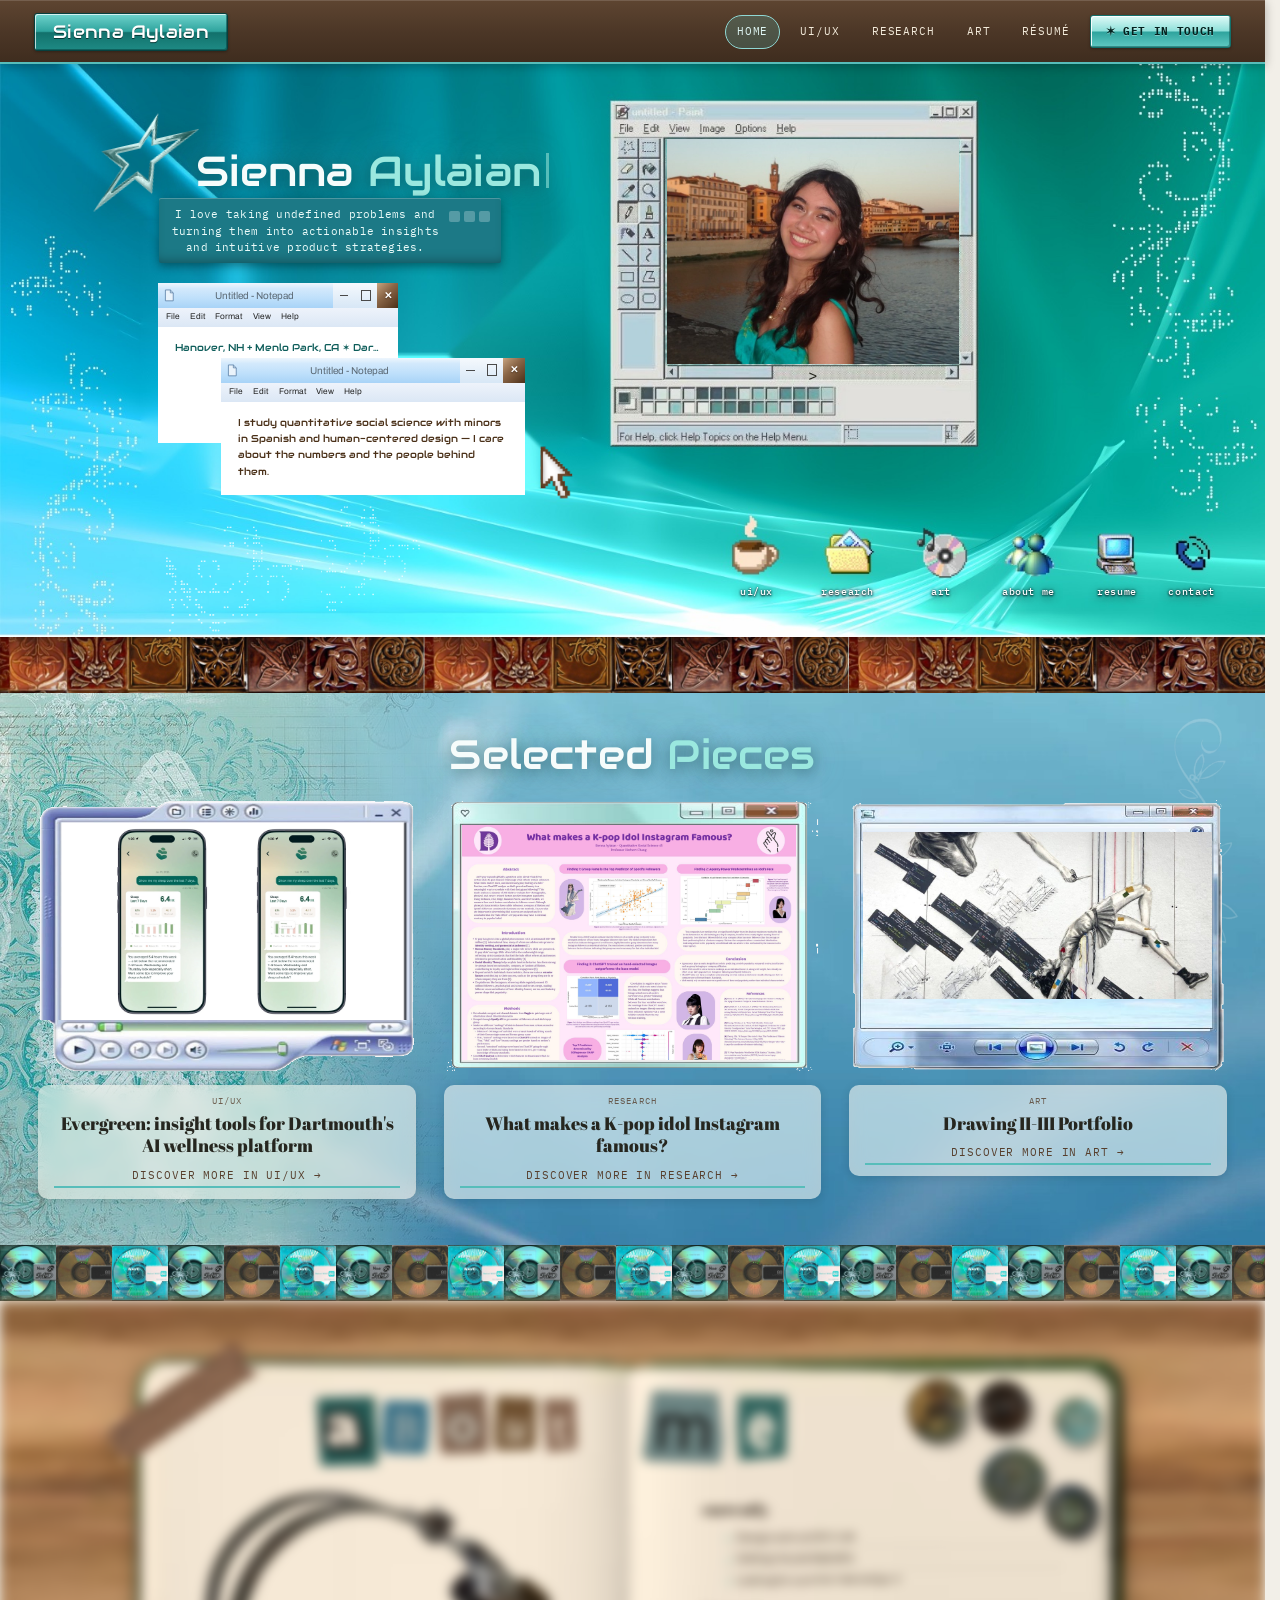
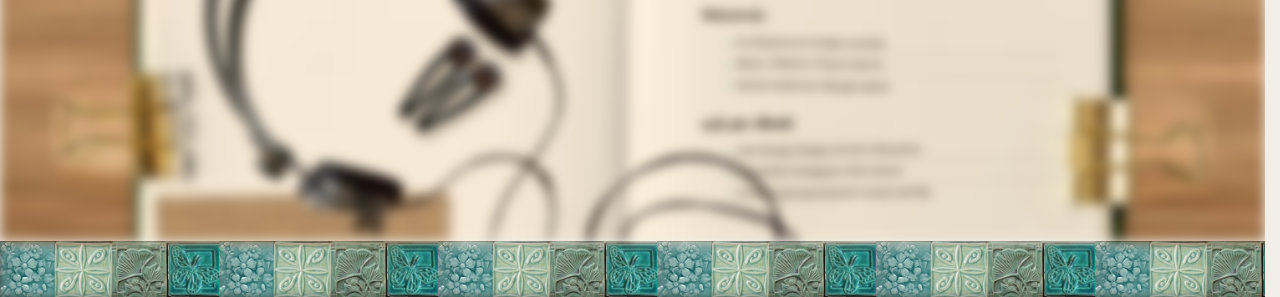
==== commit 9bc0fd24: "Update portfolio" ====
--- a/index.html
+++ b/index.html
@@ -9,7 +9,7 @@
 <meta property="og:title" content="Sienna Aylaian — Portfolio">
 <meta property="og:description" content="UI/UX design, research, and art by Sienna Aylaian, Dartmouth ’28.">
 <meta property="og:url" content="https://siennaaylaian.github.io/">
-<meta property="og:image" content="https://siennaaylaian.github.io/assets/5f8fb4b98b114d56.jpg">
+<meta property="og:image" content="https://siennaaylaian.github.io/assets/086d2096798b1daf.jpg">
 <meta property="og:image:width" content="1200">
 <meta property="og:image:height" content="630">
 <meta name="twitter:card" content="summary_large_image">
@@ -831,7 +831,7 @@
       <span class="box-resize-h" data-key="notepadFront" title="Drag to resize">⤢</span>
     </div>
     <div class="portrait-wrap" style="width: min(610px, 88vw);">
-      <div class="portrait" id="hero-portrait" style="aspect-ratio: 4 / 3;" data-img="" onclick="editImg('hero.portrait')"><img src="assets/7cfd0e21833358ae.jpg" alt="Portrait"></div>
+      <div class="portrait" id="hero-portrait" style="aspect-ratio: 4 / 3;" data-img="" onclick="editImg('hero.portrait')"><img src="assets/1a35ee55e937e613.jpg" alt="Portrait"></div>
       <img class="star-patch sp2" alt="" aria-hidden="true" src="assets/ab7ec57eb614f396.png">
   <!-- lily removed -->&gt;
       <div class="resize-h" id="resizeH" title="Drag to resize the photo">⤢</div>
@@ -891,7 +891,7 @@
 
 
 <!-- your content is baked here when you Publish; null = use the starter content below -->
-<script id="site-data" type="application/json">{"theme":"bathroom","brand":"Sienna Aylaian","hero":{"titleLead":"Sienna ","titleEm":"Aylaian","location":"Hanover, NH + Menlo Park, CA ✶ Dartmouth ’28","sub":"I study quantitative social science with minors in Spanish and human-centered design — I care about the numbers and the people behind them.","portrait":"assets/7cfd0e21833358ae.jpg","portraitW":610,"portraitAR":"4/3","titleScale":0.95,"subScale":0.95,"tagline":"I love taking undefined problems and turning them into actionable insights and intuitive product strategies.","taglineIcon":"assets/d0353a4003777dda.png"},"marquee":["research","ux design","art","human interaction","dartmouth ’28"],"about":[{"heading":"currently","items":["Design work at DALI Lab","Getting into photography","Looking for summer internships ✶"]},{"heading":"interests","items":["AI influence on modern society","Music: Shakira, Charly García","Social media as a design space"]},{"heading":"ask me about","items":["How design shapes human interaction","The perfect Instagram story layout","Predicting K-pop follower counts with ML"]}],"photos":["assets/518286cec1e977df.jpg","assets/a93313d49e04d43b.jpg","assets/6d7b61893930e874.jpg","assets/2e0f040b6c050bce.jpg"],"contact":{"email":"sienna.aylaian@gmail.com","linkedin":"https://www.linkedin.com/in/sienna-aylaian-b21998273/","footerLeft":"© 2026 Sienna Aylaian","footerRight":"Hanover, NH + Menlo Park, CA","footerMeta":"EN / ES · R · Python · Figma","heading":"Contact"},"projects":[{"id":"evergreen","section":"design","year":"Spring 2026","date":"2026-04","featured":true,"title":"Evergreen: insight tools for Dartmouth's AI wellness platform","meta":"Case study · UI/UX designer, DALI Lab","blurb":"Designing the insights dashboard, goal-setting flow, and end-of-term recap for Dartmouth's AI wellness platform.","created":21,"body":[{"t":"p","text":"Evergreen is Dartmouth's AI-powered platform for student wellness, built by students for students through the DALI Lab. It consists of a conversational chatbot, Evie, with insight tools to help students reflect on their term."},{"t":"p","text":"Role — UI/UX Designer\nTeam — DALI Lab, Evergreen\nTerm — 10 weeks\nTools — Figma"},{"t":"p","text":"I focused on the Insights Dashboard and the Termly Goals and Onboarding flow."},{"t":"h","text":"The Problem"},{"t":"p","text":"Evergreen collects a wide range of personal data: sleep, steps, mood, screen time, spending, academic engagement. The challenge was not the data, it was presentation. Raw numbers do not tell a student whether they are flourishing, so we needed a way to show patterns without turning the app into a dashboard of anxiety-inducing metrics."},{"t":"p","text":"Constraints —\n• Student team, not a full-time design org, working within a design system inherited from the previous term.\n• Continuity: a prior team had already shipped a working chatbot and early prototypes\n• Slow feedback loop from meetings plus separate check-ins with our client"},{"t":"h","text":"Feature 01 — Termly Goals & Onboarding"},{"t":"grid","phone":true,"items":[{"cap":"Term Focus — choosing study-rest balance expands it into weekly and daily checklist items.","src":"assets/6998bd2e8189ac58.png"},{"cap":"The same screen with staying connected selected.","src":"assets/bdcb7cb0569411e0.png"}]},{"t":"h","text":"Feature 02 — Expanded Insights Dashboard"},{"t":"p","text":"Status: In progress.\n\nWe split the dashboard into Daily, Weekly, and Termly views, each with its own visual language, while keeping the underlying metrics consistent across all three. Shown is the termly version."},{"t":"grid","phone":true,"items":[{"cap":"Termly Cross Insights — multiple metrics at a time on one graph, with an auto-generated insight below.","src":"assets/2b1c75832f5eab22.png"}]},{"t":"p","text":"The same daily-to-termly split carries over to location and dining data: a map of where a student went in a day, a term-long heatmap of the places they visited most, and a dining balance card that paces DBA and meal swipes against how much of the term is left."},{"t":"grid","natural":true,"size":"s","items":[{"cap":"Today’s Map - the day’s route traced across campus.","src":"assets/27028b36d080fe95.png"},{"cap":"Termly Map - a heatmap from sometimes visited to most visited.","src":"assets/2520705a776f7e11.png"}]},{"t":"img","size":"s","cap":"Dining balance - DBA (dining dollars) and meal swipes left with pacing advice","src":"assets/d8e20cabb86b5fe5.png"},{"t":"grid","phone":true,"items":[{"cap":"Daily scrapbook - steps, activity, sleep, and photo widgets. Students should feel incentivized to interact with the app and their wellness metrics.","src":"assets/6737991ebdddd55c.png"},{"cap":"Edit mode - remove or add widgets from the grid.","src":"assets/eaba4ef4b02c5d7d.png"},{"cap":"Add popup - stickers, stats, and photos. To be fleshed out next term.","src":"assets/920c8e1edfa57157.png"}]},{"t":"h","text":"Termly Recap"},{"t":"p","text":"To close out the term, I designed a Spotify-Wrapped-inspired recap: a full-screen story sequence a student taps through at the end of a term."},{"t":"grid","phone":true,"items":[{"cap":"Title card","src":"assets/ffdca75cd97b8f9d.png"},{"cap":"Activity with Evie","src":"assets/a241d4c67bca0b05.png"},{"cap":"Longest 'happy' streak","src":"assets/c839ef0b7cfabddb.png"},{"cap":"Most active day","src":"assets/477a9f4f9083c7ed.png"}]},{"t":"h","text":"Progress Overview"},{"t":"p","text":"Termly Goals & Onboarding — Finalized. Approved and ready for implementation.\nTermly Recap — Finalized. Reviewed and approved, working prototype in progress.\nTermly & Weekly Cross Insights — Approved. Scrapbook daily view and cross-term insights approved by partner and student vote.\nDaily & Weekly Insights Dashboard — In progress. Needs another iteration pass to match the Evergreen design system."}],"shots":["assets/c4488b4460fc6cb5.png","assets/c4fdf30fc4761151.png","assets/302ab93916172f2d.png"],"cover":"assets/b3ae3b36d12968ef.jpg"},{"id":"kpop","section":"research","year":"Fall 2025","featured":true,"title":"What makes a K-pop idol Instagram famous?","meta":"Research case study · behavioral economics × ML","cover":"assets/09523084310cdc4b.jpg","blurb":"366 idols, 101 groups, 72 companies: testing whether the “halo effect” of an idol's looks actually predicts Instagram fame — with a beauty dataset I had to build myself.","body":[{"t":"p","text":"As K-pop expands globally, questions arise about what drives certain idols to gain massive followings while others remain unknown. This project analyzes a dataset of 366 idols to evaluate how demographic, physical, and career-related factors predict Instagram popularity — and asks whether the “halo effect” of an idol's looks is as real as fans assume."},{"t":"file","name":"","src":"https://docs.google.com/document/d/1CC95ZprZrirxUjwIJFTNdLy5AhG1DmGqm3_qcdttsU0/edit?tab=t.bh3wyykvw7d1","label":"Read the full paper →"},{"t":"p","text":"Role — Solo researcher: data collection, measurement design, modeling, presentation\nContext — QSS 45: AI & Machine Learning for Social Science, Dartmouth · Prof. Herbert Chang\nTools — Python, pandas, XGBoost, SHAP, Spotify API, ChatGPT-assisted labeling\nScope — 366 idols · 101 groups · 72 companies"},{"t":"img","src":"assets/09523084310cdc4b.jpg","cap":"Conference-style poster, presented for QSS 45, Fall 2025."},{"t":"file","name":"kpop-poster.pdf","src":"assets/1e9ab9b8d8b98587.pdf","label":"View the poster (PDF)"},{"t":"h","text":"01 · The question"},{"t":"p","text":"Does beauty play that big of a role in K-pop fame? The K-pop industry is one of the most superficial ones out there, being intensely visual and revenue driven. Idols are meticulously selected and trained in the hopes of debuting, and even after achieving that, they're pressured to appeal to both domestic and global audiences. I wanted to test what actually predicts an idol's Instagram following, and whether beauty is really behind it.\n\n01 — What is the strongest predictor of an idol's Instagram following?\n02 — Does BMI play a role in an idol's Instagram popularity?\n03 — What social and cultural phenomena are revealed by the factors relating to idol popularity?"},{"t":"h","text":"02 · The real problem"},{"t":"p","text":"There was no dataset for attractiveness, so I built one. My three Kaggle datasets gave me idol names, companies, and follower counts, but a “prettiness score” isn't inherently included in any dataset. Since there was no dataset online of K-pop idol pictures, I started by making my own, then had to be upfront about what that measurement could and couldn't tell me.\n\nBuilding the rating pipeline — I scraped the first 50 Bing images per idol, then had ChatGPT count faces per image and keep only the ones with a single person in frame (about a fifth of the searches were still completely useless afterward). Then I ran two rating systems in parallel: one trained on curated anchor images tiered by netizen opinion pieces from Reddit, Quora, and allKpop, and one relying only on ChatGPT's own pre-existing knowledge of beauty standards, untrained. This let me test whether calibrating against a defined rubric actually changed the score.\n\nHandling messy, mismatched data — my datasets came from 2022 and 2023, some idol images were noticeably outdated compared to how idols look after debut glow-ups, and Spotify data could only be pulled live. Rather than treat the analysis as clean, I documented every mismatch as a stated limitation: survivorship bias, timestamp drift, and a likely skew toward Western beauty norms, instead of letting the results claim more certainty than they'd earned."},{"t":"p","text":"“ChatGPT does not have a complete understanding of what makes an idol more visually alluring, nor how to compare one to Korean beauty standards.” Even so, the trained model outperformed the untrained one by at least 160% on correlation with both Spotify and Instagram followers — which was itself a finding."},{"t":"h","text":"03 · Approach"},{"t":"p","text":"From raw scrapes to a model that explains itself: I merged and cleaned the three source datasets into a final dataframe of 366 idols with idol name, group, gender, company, age, years since debuting, height, weight, origin country, BMI, and follower count. I engineered new features on top of that: career length in days since debut, grouped company tiers (Large, Medium, Tiny, plus the top 5 named companies), and log-transformed follower counts to correct the severe positive skew typical of popularity metrics. I scraped group-level Spotify followers through the Spotify API as a proxy for brand strength, then tested five model families (OLS, Ridge, Random Forest, XGBoost, MLP), removed multicollinearity between height/weight/BMI and age/years-since-debut, and used SHAP to keep the models interpretable rather than just accurate — landing around 77% accuracy on the OLS and Ridge regressors."},{"t":"h","text":"04 · Three findings"},{"t":"p","text":"Group success is key (r = 0.62) — the core finding is the near-perfect dependence of individual popularity on group success: a strong positive correlation of about 0.62 between a group's Spotify followers and a member's individual Instagram followers. Without a high level of musical visibility, the individual ceiling for popularity is extremely low."},{"t":"img","src":"assets/988ba29cb4adb04b.jpg","cap":"Each point is one idol. Log-transformed follower counts on both axes to account for outliers."},{"t":"p","text":"Agency power predetermines an idol's fate — being backed by a top-tier agency doesn't just give an idol a better shot: the box plots show it provides a fundamentally higher baseline and ceiling for popularity. Even the least followed idol at a top company often has more followers than the average or best-performing idol at a bottom company."},{"t":"img","src":"assets/5bfaf92d1487a1a5.jpg","cap":"Top 5 vs. bottom 5 companies by idol count, log-transformed followers."},{"t":"p","text":"Appearance is just the entry fee (r ≈ 0) — appearance and metrics like BMI and weight had a nearly insignificant predictive role once an idol had already debuted. While strict physical standards clearly exist (especially the narrow, low-BMI distribution for female idols), as an individual factor BMI had virtually no effect on Instagram or Spotify followers. Adherence to an ideal physique is a cost of entry, not a driver of growth."},{"t":"img","src":"assets/91cd605f82df68b0.jpg","cap":"BMI vs. rank and vs. followers, split by gender. Correlations all fall between r = −0.01 and r = 0.10."},{"t":"h","text":"05 · Limitations"},{"t":"p","text":"Survivorship bias — the idols analyzed were all successful enough to be included in the datasets, so the analysis doesn't include the vast number of trainees who failed to debut or the idols who debuted but quickly disbanded with minimal digital presence.\n\nTimestamp mismatch — one source dataset was from 2022 and one was from 2023, and Spotify API data could only reflect the present, so some idols' photos and follower counts don't line up to the same career moment.\n\nModel bias toward Western beauty standards — ChatGPT was developed in San Francisco, and its ranking may reflect a Western or generalized standard of beauty rather than the highly specific Korean standards it was meant to capture."},{"t":"h","text":"Go further"},{"t":"p","text":"The full paper covers the literature review (social identity theory, parasocial attachment, the halo effect), every model's diagnostics, and the complete citation list."},{"t":"file","name":"","src":"https://docs.google.com/document/d/1CC95ZprZrirxUjwIJFTNdLy5AhG1DmGqm3_qcdttsU0/edit?tab=t.bh3wyykvw7d1","label":"Read the full paper →"},{"t":"p","text":"Sienna Aylaian · Quantitative Social Science, Dartmouth College"}],"created":1,"date":"2025-11"},{"id":"lavahire","section":"design","year":"Aug 31, 2026","featured":false,"title":"LavaHire: recruiting software, built from scratch ","meta":"Case study · founding product designer + full-stack","cover":"assets/777bab45006ee52f.png","blurb":"10 weeks as the founding product designer at an early-stage hiring platform: research in FigJam, design in Figma, then building most of it in production.","body":[{"t":"p","text":"I spent 10 weeks as the founding product designer at LavaHire with Mike Pope. I designed the product in Figma and then built most of it myself, across the full stack, in production."},{"t":"file","name":"","src":"https://lavahire-demo.vercel.app/login","label":"Try the live demo → (front-end demo, best on desktop)"},{"t":"p","text":"Role — Founding Product Designer + Full-Stack (team of two)\nTimeline — Summer 2026, 10 weeks, part-time, fully remote\nTools — Figma, FigJam, Claude Code, Next.js, Supabase, Git / GitHub"},{"t":"h","text":"01 · Overview"},{"t":"p","text":"LavaHire is recruiting software built by Mike, a contract recruiter who had been trying to build the project himself. I joined as the founding product designer when the repo was still empty, working with Mike fully remote across an 11-hour time zone gap. Ten weeks later, the product was live: job posting, a public careers site, applications with resume upload, screening questionnaires, a candidate FAQ, and a review dashboard for staff, which I designed and built myself with input from Mike."},{"t":"h","text":"02 · Research first"},{"t":"p","text":"Before any screens, I ran an Empathize to Define pass in FigJam.\n\nEmpathize — mapped stakeholders (recruiter, candidate, legal); audited competitor flows (LinkedIn, Handshake, Indeed); read published research on hiring bias.\n\nDefine — Visa sponsorship questions are a real business need, but asked badly, they become a proxy for bias against foreign-sounding names. How might we screen for a real constraint without inviting a hidden judgment call?"},{"t":"img","src":"assets/1a9b3e7435b0acca.png","cap":"From the board. Stakeholder mapping that shaped the Define statement above."},{"t":"p","text":"That framing is what I carried into every feature decision that followed."},{"t":"h","text":"03 · What I built"},{"t":"p","text":"I designed the full product in Figma, then built most of it myself in Next.js and Supabase. \nI owned all of these from design to production:\n\nJob posting flow: entry point for every recruiter. Four-step wizard, plain-language copy.\nApply experience: resume upload and application handling for every candidate.\nScreening questionnaires: the product's largest feature. Grew into a two-stage flow with its own invite emails.\nCandidate FAQ: applicant questions, answered directly by the recruiter.\nCandidate review dashboard: started designing for this. More to be done later."},{"t":"p","text":"My workflow: research in FigJam first; then grayscale wireframes in Figma for every flow before any code; then the build in Next.js and Supabase; visual identity last, once the flows had settled. The wireframes below are the in-between stage."},{"t":"grid","natural":true,"items":[{"src":"assets/eb8105cbe1a44e48.png","cap":"The job posting wizard."},{"src":"assets/69b676a4190bd209.png","cap":"Empty state a recruiter sees first."}]},{"t":"grid","natural":true,"items":[{"src":"assets/0e69bd571bb9e3ca.png","cap":"Questionnaire builder."},{"src":"assets/5875eb67c3508cbf.png","cap":"Public FAQ page for canidates"}]},{"t":"p","text":"Then I re-skinned the whole product with a new palette. The screens below are the after, live in production."},{"t":"grid","natural":true,"items":[{"src":"assets/777bab45006ee52f.png","cap":"Public apply page in the final dark theme."},{"src":"assets/22f94fae3863fe65.png","cap":"Careers site."}]},{"t":"h","text":"04 · By the numbers"},{"t":"p","text":"95 — commits shipped to production\n~9,000 — lines of TypeScript / React\n111 — automated tests, all passing\n10 — weeks, part-time, fully remote"},{"t":"p","text":"“I have been trying to build some version of a recruiting software application on my own for more than ten years. Working with Sienna gave the project the focus it had always lacked. I could not have gotten to where I am now without her help.”\n— Mike Pope, Founder, LavaHire"},{"t":"p","text":"“She is a genuinely good listener, which is rarer than any technical skill. Any team that gets her next is lucky.”\n— Mike Pope, Founder, LavaHire"},{"t":"file","name":"","src":"https://lavahire-demo.vercel.app/login","label":"Explore LavaHire yourself →"},{"t":"p","text":"LavaHire, built with Mike Pope."}],"created":12,"date":"2026-08","shots":["assets/777bab45006ee52f.png"]},{"id":"id8","section":"design","year":"Mar 2026","date":"2026-03","featured":false,"title":"id8: an anonymous space for unfinished thoughts","meta":"UI/UX class final · team of three","cover":"assets/e4d561a54ab705ca.png","blurb":"An anonymous, reflection-first platform for unfinished thoughts. This app was the result a three-week class sprint our professor called a “staff favorite.” ","body":[{"t":"p","text":"An anonymous platform where people share unfinished thoughts and discover ideas from others, without the pressure of a polished profile or a permanent post."},{"t":"p","text":"Reception: our professor called it a “staff favorite” in final presentations: “simple yet effective, nicely designed, beautifully presented.”"},{"t":"file","name":"","src":"https://www.figma.com/proto/0wTv0Ab2cPijzO8HATBmF8/Final-Project--10A--Batu--Lili--Sienna?node-id=10725-4682&p=f&t=LFzzd8MnosCvAfUt-0&scaling=min-zoom&content-scaling=fixed&page-id=7973%3A6&starting-point-node-id=10725%3A4682&show-proto-sidebar=1","label":"Try the interactive prototype →"},{"t":"file","name":"","src":"https://www.figma.com/design/0wTv0Ab2cPijzO8HATBmF8/Final-Project--10A--Batu--Lili--Sienna?node-id=7973-6&p=f&t=ayC3PDaM7BWFQ6H1-0","label":"Open the full Figma file →"},{"t":"h","text":"01 · The brief, and what we found"},{"t":"p","text":"We were tasked with bridging the gap between people of different generations, cultures, languages, and beliefs."},{"t":"p","text":"We ran user interviews to understand where that gap actually shows up day to day, and kept circling back to the same tension: people want honest, spontaneous connection, but most digital spaces reward the opposite.\n\nOverall themes — desire for honesty and openness; struggle to find connection and belonging; nervousness about taking the first step.\n\nCommon frustrations — performativeness and superficiality on social media; over-scheduled lives with little room for spontaneity; feeling only outgoing personalities are “rewarded.”\n\nCommon goals — spontaneity; genuine connection over shallow chats; more familiarity and comfort in daily life."},{"t":"p","text":"Persona: \nThe Intentional Thinker: introspective and craves meaningful intellectual and creative exchange. Values messiness, spontaneity, and unfinished thoughts in a culture that prioritizes optimization and efficiency. Longs for spaces where people connect through how they think, not just through curated versions of who they are.\n\n“How do we get people to connect without the superficiality and shallowness of the real world?” — interviewee, Hanover, 21"},{"t":"h","text":"02 · From insight to concept"},{"t":"p","text":"Our goal: a creative solution that let young people express their ideas freely, without fear of judgment. We ran a Crazy 8's sprint and brainstormed 24 possible solutions, which shaped the format and feature set behind our low-fidelity wireframes — landing us on an anonymous, reflection-first platform built around one central action: capture a thought, decide whether to keep it private or share it, and see what other people are thinking about."},{"t":"p","text":"Our workflow — user interviews → affinity themes → a Crazy 8's sprint (24 concepts) → low-fi wireframes → monochrome mid-fi screens, per our style guide → color and the hand-drawn identity layered on last. The monochrome mid-fis below are the in-between: structure and flow locked, personality not yet applied."},{"t":"grid","natural":true,"items":[{"src":"assets/e4d561a54ab705ca.png","cap":"The ideas feed."},{"src":"assets/2805deb43f78c2c1.png","cap":"User's space."},{"src":"assets/2f93e3f03a5c669c.png","cap":"Draw personalized pfp."},{"src":"assets/f02838e5db107688.png","cap":"Make personalized font."}]},{"t":"h","text":"03 · The screens"},{"t":"p","text":"High-fidelity screens from the sections I owned: the profile flow, covering personal space, saved ideas, and two custom-drawn identity tools. Monochrome first, per our style guide, with a single dusty-lavender accent (#D7CAF4) added afterward."},{"t":"grid","natural":true,"items":[{"src":"assets/6822ae4ef1d44a17.png","cap":"Map. Every idea is pinned where it was written."},{"src":"assets/d9779ed5ee850634.png","cap":"The ideas stream. Anonymous thoughts drift by. Users save ones that stand out to them."},{"src":"assets/be4a9b207e2db589.png","cap":"User's space. A personal moodboard of everything they have reflected on."}]},{"t":"h","text":"04 · Getting to hi-fi"},{"t":"p","text":"Individually, then as a group, each of us iterated on our own section first, then consolidated as a team. We caught inconsistencies in style and points of confusion in the user flow.\n\nWe also got mentor feedback from our professor and class TAs on friction points and design flaws; finalized the monochrome UI first, then layered in color.\n\nOverall changes included consolidating “saved” and “collections” so they only live on the profile; solidifying a simplistic design language with quirky, hand-drawn highlights; and standardizing buttons and removing clutter for a cleaner, more legible UI."},{"t":"h","text":"05 · Usability insights"},{"t":"p","text":"Users freely roamed around our app, in true id8 fashion. We tested with 18–22 year-olds and asked how it felt.\n\n4.4 / 5 — intuition: did the app feel intuitive and smooth to navigate\n4.5 / 5 — likeliness to use: would they see themselves using it"},{"t":"h","text":"06 · The outcome"},{"t":"p","text":"There's always room for id8 to grow and change. With more time, we would have liked to study users more in depth, especially how they interact with the status quo of existing social platforms, run further usability testing, and lean further into “the whimsy” with more illustration and graphic detail."}],"created":16,"shots":["assets/6822ae4ef1d44a17.png","assets/d9779ed5ee850634.png","assets/be4a9b207e2db589.png"]},{"id":"post-9-1-154","section":"art","year":"Mar 2025","featured":false,"created":10,"title":"Drawing II-III Portfolio","meta":"","cover":"assets/7a289ada15d152a1.jpg","blurb":"Final Portfolio of Drawing II/III (intermediate advanced), taken winter of 2025","body":[{"t":"p","text":"Drawing II–III was my first drawing course ever — I petitioned to skip the intro course and was placed straight into the intermediate/advanced level. The first piece below is a still life."},{"t":"img","src":"assets/e4492746c82fa26b.png","cap":""},{"t":"p","text":"This piece was a continuation of my still-life from the previous assignment. This was one of my first times working with charcoal, and it was my first time working with such a large scale. I could have utilized more midtones to minimize the “shininess” of the piece, but I’m very proud of it, and I like how I made the lightbulb."},{"t":"img","src":"assets/29b443f091b2cdec.jpg","cap":""},{"t":"p","text":"This was one of the first figure drawings I ever did. In this exercise, we barely had any time to draw each pose, and I had to let go of ”perfection” and simply let my charcoal flow. I had to even flip the canvas over to make the figures still visible, which I felt made for a more interesting composition, even though it was just a practice."},{"t":"img","src":"assets/48d9351cba6368c5.jpg","cap":""},{"t":"p","text":"In this piece, I zoomed in on a part of the model. I felt that with this practice, I successfully utilized midtone values while still emphasizing the darkest parts of the figure and creating highlights. I like how not everything is perfectly smooth. I could have defined the arm more."},{"t":"img","src":"assets/05f949a22ed97f26.jpg","cap":""},{"t":"p","text":"I made this for the political identity and body project. I like my usage of color and the rebelliousness of overlapping paper. It was also my first piece that had aspects of a collage. Perhaps I could have found a better, more meaningful way to introduce contrast on the right side of the piece."},{"t":"img","src":"assets/b3e756d55fa22f80.jpg","cap":""},{"t":"p","text":"For this piece, I mimicked the style of David Hockney, who has a vibrant, surreal, British pop-art style. I had never used color pastels before, but I wish I better defined the lines in the piece and added more details to the bush in front. I think I was more successful with the red, reed-style plants."},{"t":"img","src":"assets/8f0e822d1c6ac82c.jpg","cap":""},{"t":"p","text":"Following advice I received in the critique of the last drawing, I embraced the “collaginess” of my style and compiled this piece of four pieces of paper. I struggled a lot with the front piece of paper, but I ultimately inverted its colors to make contrast. The front, which has images of my home, is fading away and ripping apart to reveal the bottom layer, which is still-live shots of my dorm."},{"t":"img","src":"assets/8f9a9093fc75eb04.jpg","cap":""},{"t":"p","text":"I collected receipts throughout Boston, begged people in Collis for chopstick wrappers, and became a trash-digger for this project. I also did charcoal rubbings for the bottom right section. I was proud of my creativity for the project and the fact that it had some meaning. I barely did any mark-making, so it stands out a lot from my other works."},{"t":"img","src":"assets/e4a8683e7769629c.jpg","cap":""},{"t":"p","text":"I had to use no paper for this project – not even non fine art paper like the previous work. Initially, I was going to layer different artists I liked to show how their styles overlapped, but I went for something of lighter significance by simply drawing bugs and implying correlation between them with crochet webs."},{"t":"img","src":"assets/e88d84ac082e78f7.jpg","cap":""},{"t":"p","text":"I imagined myself as a machine in this process-based piece by tracking my movement for a week and using it as a carpet in my dorm. I like how I allowed my footprints to naturally appear on the piece and let the edges tear. I learned a different method of art making for this piece."},{"t":"img","src":"assets/7a289ada15d152a1.jpg","cap":""},{"t":"p","text":"I’m very pleased with my final piece. I like that I included mixed media, figure drawing, charcoal, and a collage style for it. There is a lot going on, but I wasn’t sure how else to represent my identity. It even had an aspect of humor with the graphs tracking my moods, friends, etc."}],"date":"2025-03"},{"id":"parkinsons-aesthetics","section":"research","year":"2025","date":"2025-06","featured":false,"title":"Aesthetic Preferences in Parkinson's Environments","meta":"Dartmouth Empower Lab · human-centered design research","cover":"assets/ae748c27d330eb83.jpg","blurb":"Surveying 60 patients, caretakers, and family members on room aesthetics ahead of a new Parkinson's center — yellow, biophilic design, and arrows won across the board.","body":[{"t":"p","text":"We investigated Parkinson's patients' preferences in room aesthetics, ahead of a new Parkinson's center in New York."},{"t":"p","text":"Role — Research & Visual Design Team: Sienna Aylaian, Hannah Dorris, Prof. Elizabeth Murnane\nLab — Dartmouth Empower Lab\nTools — Photoshop, Qualtrics, R, CSS"},{"t":"img","src":"assets/ae748c27d330eb83.jpg","cap":"Fig. 1 — reception room, yellow biophilic, highest-rated reception design overall. Photoshop visualization."},{"t":"h","text":"01 · The problem"},{"t":"p","text":"1.1M people in the U.S. are estimated to have Parkinson's disease. Literature review I conducted points to yellow and biophilic designs (like greenery) being conducive to a calm atmosphere, but none of it had been tested on Parkinson's patients specifically. I created Photoshop visualizations of the center's reception, studio, and evaluation rooms and its hallway floor markings in Photoshop and surveyed 60 people on their preferences in Qualtrics."},{"t":"h","text":"02 · Method"},{"t":"p","text":"01 / review — reviewed prior literature on how color and biophilic design affect mood and comfort.\n\n02 / visualize — taught myself Photoshop for this project, mocking up 21 room and floor-marking designs with both traditional tools and Photoshop's AI editing features.\n\n03 / survey — a Qualtrics preference survey with custom-built CSS sent to 60 respondents. Respondents scored each design from 0-5.\n\n04 / analyze — t-tests, ANOVA, and Shapiro-Wilk normality checks in R.\n\nn = 60: 33 patients (55%), 20 caretakers (34%), 7 family or friends (11%)."},{"t":"h","text":"03 · Ultimate findings"},{"t":"p","text":"Across every space we tested, one pattern held: yellow, biophilic, and arrows came out on top.\n\nHighest-rated design per category (mean rating 1–5 ± SD, n = 60) — Floor markings: black arrow, 3.08 ± 1.61. Reception room: yellow biophilic, 3.32 ± 1.28. Studio room: yellow, 3.43 ± 1.04. Evaluation room: yellow biophilic, 3.32 ± 1.28.\n\nRespondents favor biophilic aspects and yellow in their rooms, and Parkinson's patients' preferences are consistent with the broader sample. Arrows ranked highest for floor marking preferences, though color was not statistically significant in those rankings. Biophilic aspects were not statistically significant in room preferences, but they had a visual correlation to ranking and came up often in comments."},{"t":"h","text":"04 · Room by room"},{"t":"p","text":"Floor markings — black arrow led at 3.08 (SD 1.61), ahead of white arrow (2.86 ± 1.40) and black line (2.26 ± 1.40). Dots and lines lagged behind arrows at a statistically insignificant rate. Both patients and caretakers also asked for handrails or grab bars."},{"t":"img","src":"assets/6e66177a040b4e85.jpg","cap":"Hallway mockup with black arrow floor markings."},{"t":"p","text":"Reception room — yellow, biophilic design (pictured previously) led at 3.32 (SD 1.28), ahead of blue bio (3.10 ± 1.37) and red bio (2.68 ± 1.33). Color was statistically significant; biophilic aspects were not, though comments kept naming greenery and warm colors."},{"t":"p","text":"Studio room — yellow led at 3.43 (SD 1.04), ahead of orange (3.00 ± 1.20) and red (2.47 ± 1.36). Red rated far worse across every group. A few respondents asked for athletics-related posters."},{"t":"img","src":"assets/7138248c4fe0d838.jpg","cap":"Yellow studio room mockup with heavy bags and floor mats."},{"t":"p","text":"Evaluation room — yellow biophilic led at 3.32 (SD 1.28), ahead of purple bio (2.29 ± 1.51) and green bio (2.32 ± 1.28). Caretakers leaned purple, but yellow biophilic was the only color effect here to reach statistical significance."},{"t":"img","src":"assets/f54798e271a5bdea.jpg","cap":"Purple biophilic evaluation room mockup with a sofa and armchair."},{"t":"h","text":"Recommendations to the center"},{"t":"p","text":"Incorporate greenery and a yellow or blue color scheme to make patients feel most welcomed. Use black arrow floor markings for wayfinding, and add handrails or grab bars, which both patients and caretakers mentioned wanting."},{"t":"p","text":"Credits — Sienna Aylaian, Hannah Dorris, and Prof. Elizabeth Murnane, Dartmouth Empower Lab. With thanks to Deborah Cohen and Rosemary Gallagher for distributing the survey to Parkinson's patients and their work with the center."},{"t":"p","text":""}],"created":18},{"id":"thai-bl","section":"research","year":"Spring 2025","date":"2025-05","featured":false,"title":"Can Thai BL afford to be authentic?","meta":"Research case study · evolutionary game theory × media studies","cover":"assets/34bcf3b51a540759.jpg","blurb":"Modeling Thailand's Boys' Love industry as a replicator game between two audiences — and finding the hard threshold below which authentic queer storytelling structurally can't win.","body":[{"t":"p","text":"Thailand's Boys' Love (BL) industry has grown into a global phenomenon, but every production company faces the same strategic choice: chase mass appeal with commercialized fantasy, or commit to authentic queer storytelling. This project models that choice as a replicator dynamics game between two audience segments, samples ten real BL series to set the model's parameters, and finds a hard threshold below which authenticity is structurally unable to win."},{"t":"p","text":"Role — Team of 4: model derivation, parameter research, audience data collection, presentation & poster design\nContext — MATH 30.04: Evolutionary Game Theory · Prof. Mark Lovett, Dartmouth College\nMethod — Replicator dynamics, reputation-weighted payoff functions, GeoGebra simulation\nScope — 10 BL series · 2 audience segments (8% / 92% split) · critical threshold at γ = 0.38"},{"t":"img","src":"assets/34bcf3b51a540759.jpg","cap":"Conference-style poster, presented for MATH 30.04, Spring 2025."},{"t":"file","name":"bl-poster.pdf","src":"assets/5b042684537988be.pdf","label":"View the poster (PDF)"},{"t":"file","name":"bl-paper.pdf","src":"assets/6953864a6365ed93.pdf","label":"Read the full paper (PDF)"},{"t":"h","text":"01 · The question"},{"t":"p","text":"Does authenticity survive a market built for mass appeal? Thai BL grew out of pirated Japanese manga in the late 1980s into an industry growing 17% a year, with billions of views on platforms like LINE TV. But its two audiences want very different things: sao-wai (heterosexual female fans, about 89% of the base) come for escapism and idealized romance, while hnum-wai (LGBTQ+ fans, about 11%) want to see their own experiences reflected honestly.\n\nWhich strategy — authentic queer representation or commercialized fantasy — dominates as BL companies compete for audiences over time? What would have to change, structurally, for authentic narratives to become commercially sustainable? What does the industry's underlying structure say about the relationship between market success and LGBTQ+ representation?"},{"t":"h","text":"02 · The model"},{"t":"p","text":"Two audiences, one replicator game. We modeled the competition between authentic (C) and fantasy (D) narratives using a replicator equation, where x is the share of the industry favoring authenticity and ẋ is how that share changes over time based on the fitness gap between the two strategies:\n\nẋ = x(1 − x)(f_C − f_D)\n\nFitness for each strategy is built from reputation-weighted support across two groups: N, the LGBTQ+ audience, and M, everyone else. p and q are the probabilities each group picks authenticity, and γ — the “care factor” — captures how much the non-LGBTQ+ majority actually values authentic representation on top of just consuming it."},{"t":"p","text":"Why fantasy starts ahead — reputation for each strategy compounds exponentially over time and starts from very different places in each audience: authenticity already leads within the LGBTQ+ community (α_C = 0.6 vs. α_D = 0.4), but fantasy dominates the general audience by a wider margin (β_D = 0.7 vs. β_C = 0.3), thanks to idol-centric marketing and globalized, K-pop-adjacent aesthetics.\n\nWhy the majority decides the outcome — because fitness is a weighted sum across both groups, and the non-LGBTQ+ audience makes up roughly 92% of viewers in Thailand, their preferences numerically overwhelm the LGBTQ+ minority's, no matter how strongly that minority prefers authentic content. Even with LGBTQ+ support for authenticity consistently above 90%, the replicator equation stayed negative across the entire range of x in our baseline scenario."},{"t":"h","text":"03 · Ten series, sorted by strategy"},{"t":"p","text":"To set the model's parameters against something real, we sampled five of the most culturally prominent BL series from 2020–2024 in each category and pulled engagement data — ratings, hashtags, likes, and views — from Reddit, MyDramaList, and Twitter/X."},{"t":"p","text":"Authentic queer narratives — A Tale of Thousand Stars (2021), The Eclipse (2022), Moonlight Chicken (2023), Not Me (2021), I Told Sunset About You (2020)."},{"t":"grid","natural":true,"items":[{"src":"assets/09459a4deedb5e02.jpg","cap":"A Tale of Thousand Stars (2021)"},{"src":"assets/e2a52f6fa9402b60.jpg","cap":"The Eclipse (2022)"},{"src":"assets/0755360f88f0cc7b.jpg","cap":"Moonlight Chicken (2023)"},{"src":"assets/8b3af97927bdd4ad.jpg","cap":"Not Me (2021)"},{"src":"assets/0b335c71ae98009d.jpg","cap":"I Told Sunset About You (2020)"}]},{"t":"p","text":"Commercialized fantasy narratives — 2gether (2020), TharnType (2019), Cutie Pie (2022), Love in the Air (2022), KinnPorsche (2022)."},{"t":"grid","natural":true,"items":[{"src":"assets/7eefd992a7ba5a61.jpg","cap":"2gether (2020)"},{"src":"assets/1936fb2652788641.jpg","cap":"TharnType (2019)"},{"src":"assets/222116dc37fb5bbb.jpg","cap":"Cutie Pie (2022)"},{"src":"assets/1ffae155533d587a.jpg","cap":"Love in the Air (2022)"},{"src":"assets/f86d167f9b59953f.jpg","cap":"KinnPorsche (2022)"}]},{"t":"p","text":"The authentic set leans into coming-out stories, homophobia, and queer activism; the fantasy set leans into cliché rom-com plots, heteronormative gender roles mapped onto queer couples, or fictional worlds where homophobia simply doesn't exist. That divide is what let us treat “authentic vs. fantasy” as a real strategic choice rather than an abstraction."},{"t":"h","text":"04 · Grounding the parameters"},{"t":"p","text":"We set N = 0.08 and M = 0.92 to match Thailand's estimated LGBTQ+ population share. Initial reputation coefficients (α_C = 0.6, α_D = 0.4 in the LGBTQ+ audience; β_C = 0.3, β_D = 0.7 in the general audience) came from our engagement-data sample across the ten series. We fixed t = 1 and set the baseline care factor γ = 0.1 — low by design, because a national UNDP study found that despite BL's popularity, LGBTQ+ Thais still face persistent stigma, discrimination, and exclusion, meaning the general audience's real-world advocacy for authentic representation couldn't be assumed to be high just because they enjoyed watching it."},{"t":"h","text":"05 · Three findings"},{"t":"p","text":"γ = 0.38 — there's a hard threshold for authenticity. At baseline (γ = 0.1), fantasy's payoff curve sat above authenticity's across the entire range of x — authentic content was predicted to lose ground regardless of how common it already was. As γ increases, authenticity's curve gradually lifts, and only crosses over fantasy's around γ = 0.38. Below that line, authenticity is structurally trapped no matter its quality; above it, authenticity no longer needs to stay niche to survive."},{"t":"img","src":"assets/701ddbf946c755b2.png","cap":"Red = payoff of authentic content, blue = payoff of fantasy content, at the crossover point γ = 0.38."},{"t":"p","text":"92% — the math is stacked before the story even airs. Because fitness is a population-weighted sum, the non-LGBTQ+ majority's preferences dominate the outcome by sheer numbers. At our low-γ baseline, this held even though LGBTQ+ support for authentic content stayed above 0.9 throughout — the demographic imbalance alone was enough to keep fantasy ahead."},{"t":"img","src":"assets/8366048436aaf6ad.png","cap":"The same two payoff curves at the baseline γ = 0.1 — fantasy stays ahead across the entire domain."},{"t":"p","text":"2025 — commercial dominance isn't the same as social stagnation. Fantasy winning the media market doesn't mean queer acceptance is stalling in Thailand. Weeks before we finished this project, Thailand became the first Southeast Asian country to legalize same-sex marriage, and surveys show over 70% of Thai respondents under 30 support it. Even palatable, commercially-driven BL gave audiences who'd never seek out LGBTQ+ content a low-stakes entry point into caring about it."},{"t":"img","src":"assets/9d8353b42f9f8631.jpg","cap":"Bangkok's Pride Parade, June 2024 — months before the Marriage Equality Act took effect."},{"t":"h","text":"06 · Limitations"},{"t":"p","text":"Static snapshot — we fixed t = 1 and simulated across a single set of initial conditions rather than solving the full dynamic system, so the model shows a directional trend rather than a real timeline for when (or if) a crossover would happen.\n\nA ten-series sample, sorted by us — “authentic” vs. “fantasy” was a judgment call we made about each series' framing, not a labeled dataset, and five series per category is a small, culturally-selected sample rather than a full market survey.\n\nγ is doing a lot of work on one assumption — the baseline care factor came from a single national stigma study, not from a direct measurement of how much general audiences value authenticity in media specifically."},{"t":"p","text":"Sienna Aylaian · Quantitative Social Science, Dartmouth College"}],"created":17},{"id":"streetcode-posters","section":"art","year":"Nov 2025","date":"Dec 2025","featured":false,"title":"StreetCode Academy Posters","meta":"Graphic design · Canva, Photoshop, Figma","cover":"assets/e3552cf8fceb8795.jpg","blurb":"Event flyers and program materials for a tech-based nonprofit for which I interned for over the past winter break.","body":[{"t":"p","text":"StreetCode Academy runs free coding and tech training classes in East Palo Alto to underresourced families. As part of my internship, I designed their event flyers and program materials for their upcoming programs."},{"t":"p","text":"Org: StreetCode Academy\nRole: Graphic design\nDeliverables: Event & class flyers, program schedules\nTools: Canva, Photoshop, Figma"},{"t":"grid","natural":true,"items":[{"src":"assets/e3552cf8fceb8795.jpg","cap":"Flyer: Design Thinking Workshop"},{"src":"assets/25acc9e5291b912c.jpg","cap":"Invierno 2025 (bilingual). The organization makes Spanish and English flyers due to its bilingual clientele"}]},{"t":"grid","natural":true,"items":[{"src":"assets/b596eac6182896c6.jpg","cap":"Design Night"},{"src":"assets/4d0337cdb5121d2c.jpg","cap":"Flyer: An Introduction to Figma. Man in front is the founder of the nonprofit"}]},{"t":"p","text":"All designs are aligned with Streetcode Academy's style and design guides, which use specific turquoise coloring and a kaleidoscope design "}],"created":19},{"id":"reimagining-drill","section":"design","year":"2025","date":"2025-03","featured":false,"created":20,"title":"Reimagining Drill","meta":"Research + prototyping · 4-person team + faculty partner","cover":"assets/af7b23b5845c30a0.jpg","blurb":"A 10-week project leading research and running two mentor-program pilots to help Dartmouth's Spanish & Portuguese drill program keep its own instructors around.","body":[{"t":"p","text":"A 10-week project where I led research and ran two rounds of mentorship prototyping to help Dartmouth's Spanish & Portuguese drill program keep its own instructors around."},{"t":"file","src":"https://docs.google.com/presentation/d/1ryaUmndq_-8o8F9q9Ni3pXB7dsOZJ4JowTgMRKbUH2U/edit","label":"See the full deck →"},{"t":"h","text":"The Problem"},{"t":"p","text":"The Spanish & Portuguese Department runs \"drill,\" small peer-led language practice sections, through about 32 student instructors. Every term, everyone re-tries out and re-trains from scratch, no matter how experienced they are. Our partner Roberto brought us in to figure out why instructors were checking out."},{"t":"p","text":"Meet Alex, '27 — drill instructor since freshman year, Psych & Spanish double major.\n– Sick of attending mandatory training every single term, no matter how experienced they are\n– Feels like there's no real development or recognition for veteran instructors\n– Relationship with faculty and fellow instructors feels pretty stagnant\n– Already juggling other obligations that need to be prioritized"},{"t":"p","text":"Problem statement: Spanish and Portuguese drill instructors like Alex need to feel valued and supported by the department, but they're frustrated with the reapplication process and lack of recognition, which hurts their sense of belonging and development."},{"t":"h","text":"My Role"},{"t":"p","text":"Weekly partner meetings — met with Roberto every Wednesday morning to walk through what we'd found and get a read on what the department could realistically support.\nResearch — synthesized interview notes, training observations, and survey data into findings the team could actually design against.\nRecruiting — hand-picked and recruited our first mentor out of several interested instructors, and wrote the participant agreement.\nIteration — shortened the second round from a full term to two weeks, cut the group size, and rewrote the mentor's onboarding instructions."},{"t":"h","text":"Research"},{"t":"p","text":"“Returning instructors know how drill is; faculty just understands it as a concept.” — on the experience gap\n“5 hours of training and tryouts in the first week of the term? It's the #1 reason I won't apply.” — on training as a barrier"},{"t":"p","text":"Two things kept coming up: new instructors don't really get how drill runs day-to-day, and 65% of instructors said they lack real relationships with other instructors outside of training."},{"t":"h","text":"Prototyping"},{"t":"p","text":"We tested peer mentorship as a live, running program, not a mockup, recruiting real mentors and mentees and tracking check-ins across each round."},{"t":"p","text":"Round 1, full term — 1 mentor : 4 mentees.\nWorked: low-commitment check-ins kept things easy; some mentees already knew each other.\nDidn't: bigger group was harder to schedule around; mentor never sent the check-ins, the role wasn't clear enough."},{"t":"p","text":"Round 2, 2 weeks — 1 mentor : 2 mentees.\nWorked: small group was way easier to coordinate; mentor was fully engaged, got the role right away.\nDidn't: conversation stalled when someone went quiet."},{"t":"p","text":"We found that group size wasn't the real variable. What actually mattered was whether the mentor understood their role."},{"t":"h","text":"The Recommendation"},{"t":"p","text":"We recommended building mentorship into the existing structure so it's just part of what experienced instructors do. The department adopted this, along with the tryout restructure, for the following term."},{"t":"p","text":"Mentor expectations — check-ins a few times a week over text, plus two in-person meetups a term. Nothing beyond that.\nSelection — mentors apply at the start of the term. New instructors are auto-enrolled as mentees and pick their group at a kickoff.\nTryouts — new instructors keep full training. Experienced instructors get one refresher session and mentor instead of repeating training."},{"t":"h","text":"Results"},{"t":"p","text":"100% said their group interacted enough. 100% would do it again next term. 100% know who to ask for help now. 100% want to keep teaching drill."},{"t":"img","src":"assets/7a026dfdfdb6b1db.jpg","cap":"Post-pilot survey results (5-point scale)"}]},{"id":"buenos-aires-photography","section":"art","year":"Apr 2025","featured":false,"title":"Buenos Aires Photography","meta":"Photography · Lumix · Lightroom + Photoshop","cover":"assets/c5822dbfd51bb9a2.jpg","blurb":"Shot on a Lumix around Buenos Aires, then edited in Lightroom and Photoshop.","body":[{"t":"p","text":"Shot on a Lumix around Buenos Aires, then edited in Lightroom and Photoshop."},{"t":"grid","items":[{"src":"assets/c5822dbfd51bb9a2.jpg","cap":""},{"src":"assets/1be2c54241ffb501.jpg","cap":""}],"natural":true},{"t":"grid","items":[{"src":"assets/cf34149e6f885321.jpg","cap":""},{"src":"assets/ae3aa7f2a1dac633.jpg","cap":""}],"natural":true}],"created":14,"date":"2025-04"},{"id":"dali-closet","section":"design","year":"Jan 2025","featured":false,"title":"DALI application: campus closet exchange","meta":"UI/UX design challenge · solo research + design","cover":"assets/c7b055547aaf96bb.png","blurb":"One theme (“Community”), one week: research to interactive prototype. A hypothetical peer-to-peer clothing exchange for Dartmouth students, and the application that got me into DALI.","body":[{"t":"p","text":"DALI Lab's application challenge gives every applicant a week to take a prompt from research to a prototype. I designed a peer-to-peer clothing exchange for Dartmouth students: rent or borrow event-appropriate clothing from people down the hall instead of buying something new for one night."},{"t":"p","text":"About DALI — DALI is the most competitive lab on campus to get into, with an acceptance rate around 30 percent. "},{"t":"file","name":"","src":"https://www.figma.com/proto/g4MKCZq1xHB7k9bbpGKroc/DALI-UI?node-id=1-697&p=f&t=JUkzBirjW3PJTgoZ-0&scaling=min-zoom&content-scaling=fixed&page-id=0%3A1","label":"Try the interactive prototype →"},{"t":"file","name":"","src":"https://www.figma.com/design/g4MKCZq1xHB7k9bbpGKroc/DALI-UI?node-id=0-1&p=f&t=JUkzBirjW3PJTgoZ-0","label":"Open the UI file (Figma) →"},{"t":"file","name":"","src":"https://www.figma.com/board/0ldzW75u5UHFdZa6ZEgRW8/DALI-UX---Sienna?node-id=0-1&p=f&t=NQAhZgjDlrt6RRyo-0","label":"Open the UX board (FigJam) →"},{"t":"h","text":"01 · The prompt, and the gap I found"},{"t":"p","text":"“Community means something different for everyone. Identify a gap that exists between seeking and finding community in everyday life, and design a solution to help bring people together and bridge this gap.”\n— DALI Lab, UI/UX Design Challenge brief"},{"t":"p","text":"I asked friends what “community” meant to them, then ran a competitive audit of Depop, Mercari, and Poshmark. I landed on using clothing as a way to unite the community and bridge gaps between students."},{"t":"p","text":"Users\n Primary: students who want affordable, event-appropriate clothing for a specific occasion. \nSecondary: students with unused clothing who want to earn from it or connect with their community.\n\nHow might we transform underused clothing on campus into a shared community resource that reduces financial and social barriers, supports sustainable consumption, and helps students feel included and confident at events?"},{"t":"h","text":"02 · Prioritizing what to build"},{"t":"p","text":"I sorted feature ideas into must haves, nice to haves, and stretch ideas before sketching anything."},{"t":"p","text":"Must haves — event-based search, so people can find outfits for formals, socials, or coffee chats directly; location tags by dorm cluster, so borrowing doesn't mean trekking across campus for one shirt; Dartmouth-only access, to keep the trust circle inside the school community; term-long rentals at a lower rate for things needed all quarter, like an interview blazer or a winter coat.\n\nNice to haves — a “looks” tab showing how people actually style pieces on their profile; community vouches, so borrowers and lenders who don't know each other feel safe for higher-stakes items.\n\nStretch ideas — a cost-per-wear dashboard showing money and environmental impact saved versus buying new; AI-assisted search to describe what you want in plain language."},{"t":"h","text":"03 · The screens"},{"t":"p","text":"Grayscale hi-fi screens, per the challenge spec. "},{"t":"grid","natural":true,"items":[{"src":"assets/c7b055547aaf96bb.png","cap":"Home and search. Regular search for people who know what they want, AI Assistant for those who don't."},{"src":"assets/e4f4ca9c6dcd9447.png","cap":"Filter overlay. "},{"src":"assets/3e53a79ba9a3420a.png","cap":"Search results. Rent and buy sit side by side on the same results, since the an item can be used as a one-time borrow or a permanent sale."},{"src":"assets/cf9cc8e14a1bc516.png","cap":"Seller profile. Borrowing from a stranger on campus was the biggest trust gap that came out of interviews."}]},{"t":"h","text":"04 · The outcome"},{"t":"p","text":"In one week I went from a single-word prompt to a research-backed problem statement, a prioritized feature set, and a full interactive prototype covering search, filtering, listings, and trust and rating mechanics, built solo in Figma with no AI. I got in, and I've been part of DALI ever since."},{"t":"file","name":"","src":"https://dalilab.notion.site/UI-UX-Design-Challenge-2b5fe958d92f8093b1a2c5531210a470","label":"Read the original challenge brief →"}],"created":13,"date":"2025-01"},{"id":"high-school-art","section":"art","year":"2023–24","featured":false,"title":"High School Art","meta":"AP Drawing · Studio Art · paintings","cover":"assets/b59ef9a3e06f4982.jpg","blurb":"AP Drawing (score: 5), senior-year Studio Art, and paintings made to sell.","body":[{"t":"p","text":"Selected work from high school. The AP Drawing pieces are from junior year (portfolio score: 5); the Studio Art pieces and paintings are from senior year. "},{"t":"h","text":"AP Drawing — junior year"},{"t":"p","text":"Sustained investigation theme: fears and phobias of my family."},{"t":"grid","items":[{"src":"assets/bc7875488896f9ae.jpg","cap":"Water, colored penci, marker"},{"src":"assets/ecc4accec0130c46.jpg","cap":"Colored pencil over watercolor."}]},{"t":"grid","items":[{"src":"assets/e3b6d7d48c829e3c.jpg","cap":"Watercolor and colored pencil."},{"src":"assets/adc75c785400c25d.jpg","cap":"Stippled pen"}]},{"t":"img","src":"assets/dcfe5fb46b7c0940.jpg","cap":"Graphite drapery study."},{"t":"h","text":"Studio Art — Senior year"},{"t":"img","src":"assets/48f31cf7dd3ece7f.jpg","cap":"Mixed media; watercolor and colored pencil"},{"t":"grid","items":[{"src":"assets/c4a836c7245aa18f.jpg","cap":"Watercolor, pencil, marker"},{"src":"assets/5efbec798eac2b88.jpg","cap":"Oil pastel"}]},{"t":"h","text":"Paintings  — Senior year"},{"t":"img","src":"assets/b59ef9a3e06f4982.jpg","cap":"Oil paint"},{"t":"img","src":"assets/2c1e9dca0ce8d55a.jpg","cap":"Bleach-painted shirt."}],"created":15,"date":"2024-06"}],"resume":{"label":"Download résumé (PDF)","blurb":"","src":"assets/62307bdded9d6a15.pdf","name":"Sienna Aylaian - Resumes (1).pdf"},"_bakedAt":1791928198862,"interlude":"The useful, the beautiful, and everything in between.","_savedAt":1791928153160}</script>
+<script id="site-data" type="application/json">{"theme":"bathroom","brand":"Sienna Aylaian","hero":{"titleLead":"Sienna ","titleEm":"Aylaian","location":"Hanover, NH + Menlo Park, CA ✶ Dartmouth ’28","sub":"I study quantitative social science with minors in Spanish and human-centered design — I care about the numbers and the people behind them.","portrait":"assets/1a35ee55e937e613.jpg","portraitW":610,"portraitAR":"4/3","titleScale":0.95,"subScale":0.95,"tagline":"I love taking undefined problems and turning them into actionable insights and intuitive product strategies.","taglineIcon":"assets/d0353a4003777dda.png"},"marquee":["research","ux design","art","human interaction","dartmouth ’28"],"about":[{"heading":"currently","items":["Design work at DALI Lab","Getting into photography","Looking for summer internships ✶"]},{"heading":"interests","items":["AI influence on modern society","Music: Shakira, Charly García","Social media as a design space"]},{"heading":"ask me about","items":["How design shapes human interaction","The perfect Instagram story layout","Predicting K-pop follower counts with ML"]}],"photos":["assets/518286cec1e977df.jpg","assets/a93313d49e04d43b.jpg","assets/6d7b61893930e874.jpg","assets/2e0f040b6c050bce.jpg"],"contact":{"email":"sienna.aylaian@gmail.com","linkedin":"https://www.linkedin.com/in/sienna-aylaian-b21998273/","footerLeft":"© 2026 Sienna Aylaian","footerRight":"Hanover, NH + Menlo Park, CA","footerMeta":"EN / ES · R · Python · Figma","heading":"Contact"},"projects":[{"id":"evergreen","section":"design","year":"Spring 2026","date":"2026-04","featured":true,"title":"Evergreen: insight tools for Dartmouth's AI wellness platform","meta":"Case study · UI/UX designer, DALI Lab","blurb":"Designing the insights dashboard, goal-setting flow, and end-of-term recap for Dartmouth's AI wellness platform.","created":21,"body":[{"t":"p","text":"Evergreen is Dartmouth's AI-powered platform for student wellness, built by students for students through the DALI Lab. It consists of a conversational chatbot, Evie, with insight tools to help students reflect on their term."},{"t":"p","text":"Role — UI/UX Designer\nTeam — DALI Lab, Evergreen\nTerm — 10 weeks\nTools — Figma"},{"t":"p","text":"I focused on the Insights Dashboard and the Termly Goals and Onboarding flow."},{"t":"h","text":"The Problem"},{"t":"p","text":"Evergreen collects a wide range of personal data: sleep, steps, mood, screen time, spending, academic engagement. The challenge was not the data, it was presentation. Raw numbers do not tell a student whether they are flourishing, so we needed a way to show patterns without turning the app into a dashboard of anxiety-inducing metrics."},{"t":"p","text":"Constraints —\n• Student team, not a full-time design org, working within a design system inherited from the previous term.\n• Continuity: a prior team had already shipped a working chatbot and early prototypes\n• Slow feedback loop from meetings plus separate check-ins with our client"},{"t":"h","text":"Feature 01 — Termly Goals & Onboarding"},{"t":"grid","phone":true,"items":[{"cap":"Term Focus — choosing study-rest balance expands it into weekly and daily checklist items.","src":"assets/6998bd2e8189ac58.png"},{"cap":"The same screen with staying connected selected.","src":"assets/bdcb7cb0569411e0.png"}]},{"t":"h","text":"Feature 02 — Expanded Insights Dashboard"},{"t":"p","text":"Status: In progress.\n\nWe split the dashboard into Daily, Weekly, and Termly views, each with its own visual language, while keeping the underlying metrics consistent across all three. Shown is the termly version."},{"t":"grid","phone":true,"items":[{"cap":"Termly Cross Insights — multiple metrics at a time on one graph, with an auto-generated insight below.","src":"assets/2b1c75832f5eab22.png"}]},{"t":"p","text":"The same daily-to-termly split carries over to location and dining data: a map of where a student went in a day, a term-long heatmap of the places they visited most, and a dining balance card that paces DBA and meal swipes against how much of the term is left."},{"t":"grid","natural":true,"size":"s","items":[{"cap":"Today’s Map - the day’s route traced across campus.","src":"assets/27028b36d080fe95.png"},{"cap":"Termly Map - a heatmap from sometimes visited to most visited.","src":"assets/2520705a776f7e11.png"}]},{"t":"img","size":"s","cap":"Dining balance - DBA (dining dollars) and meal swipes left with pacing advice","src":"assets/d8e20cabb86b5fe5.png"},{"t":"grid","phone":true,"items":[{"cap":"Daily scrapbook - steps, activity, sleep, and photo widgets. Students should feel incentivized to interact with the app and their wellness metrics.","src":"assets/6737991ebdddd55c.png"},{"cap":"Edit mode - remove or add widgets from the grid.","src":"assets/eaba4ef4b02c5d7d.png"},{"cap":"Add popup - stickers, stats, and photos. To be fleshed out next term.","src":"assets/920c8e1edfa57157.png"}]},{"t":"h","text":"Termly Recap"},{"t":"p","text":"To close out the term, I designed a Spotify-Wrapped-inspired recap: a full-screen story sequence a student taps through at the end of a term."},{"t":"grid","phone":true,"items":[{"cap":"Title card","src":"assets/ffdca75cd97b8f9d.png"},{"cap":"Activity with Evie","src":"assets/a241d4c67bca0b05.png"},{"cap":"Longest 'happy' streak","src":"assets/c839ef0b7cfabddb.png"},{"cap":"Most active day","src":"assets/477a9f4f9083c7ed.png"}]},{"t":"h","text":"Progress Overview"},{"t":"p","text":"Termly Goals & Onboarding — Finalized. Approved and ready for implementation.\nTermly Recap — Finalized. Reviewed and approved, working prototype in progress.\nTermly & Weekly Cross Insights — Approved. Scrapbook daily view and cross-term insights approved by partner and student vote.\nDaily & Weekly Insights Dashboard — In progress. Needs another iteration pass to match the Evergreen design system."}],"shots":["assets/c4488b4460fc6cb5.png","assets/c4fdf30fc4761151.png","assets/302ab93916172f2d.png"],"cover":"assets/b3ae3b36d12968ef.jpg"},{"id":"kpop","section":"research","year":"Fall 2025","featured":true,"title":"What makes a K-pop idol Instagram famous?","meta":"Research case study · behavioral economics × ML","cover":"assets/09523084310cdc4b.jpg","blurb":"366 idols, 101 groups, 72 companies: testing whether the “halo effect” of an idol's looks actually predicts Instagram fame — with a beauty dataset I had to build myself.","body":[{"t":"p","text":"As K-pop expands globally, questions arise about what drives certain idols to gain massive followings while others remain unknown. This project analyzes a dataset of 366 idols to evaluate how demographic, physical, and career-related factors predict Instagram popularity — and asks whether the “halo effect” of an idol's looks is as real as fans assume."},{"t":"file","name":"","src":"https://docs.google.com/document/d/1CC95ZprZrirxUjwIJFTNdLy5AhG1DmGqm3_qcdttsU0/edit?tab=t.bh3wyykvw7d1","label":"Read the full paper →"},{"t":"p","text":"Role — Solo researcher: data collection, measurement design, modeling, presentation\nContext — QSS 45: AI & Machine Learning for Social Science, Dartmouth · Prof. Herbert Chang\nTools — Python, pandas, XGBoost, SHAP, Spotify API, ChatGPT-assisted labeling\nScope — 366 idols · 101 groups · 72 companies"},{"t":"img","src":"assets/09523084310cdc4b.jpg","cap":"Conference-style poster, presented for QSS 45, Fall 2025."},{"t":"file","name":"kpop-poster.pdf","src":"assets/1e9ab9b8d8b98587.pdf","label":"View the poster (PDF)"},{"t":"h","text":"01 · The question"},{"t":"p","text":"Does beauty play that big of a role in K-pop fame? The K-pop industry is one of the most superficial ones out there, being intensely visual and revenue driven. Idols are meticulously selected and trained in the hopes of debuting, and even after achieving that, they're pressured to appeal to both domestic and global audiences. I wanted to test what actually predicts an idol's Instagram following, and whether beauty is really behind it.\n\n01 — What is the strongest predictor of an idol's Instagram following?\n02 — Does BMI play a role in an idol's Instagram popularity?\n03 — What social and cultural phenomena are revealed by the factors relating to idol popularity?"},{"t":"h","text":"02 · The real problem"},{"t":"p","text":"There was no dataset for attractiveness, so I built one. My three Kaggle datasets gave me idol names, companies, and follower counts, but a “prettiness score” isn't inherently included in any dataset. Since there was no dataset online of K-pop idol pictures, I started by making my own, then had to be upfront about what that measurement could and couldn't tell me.\n\nBuilding the rating pipeline — I scraped the first 50 Bing images per idol, then had ChatGPT count faces per image and keep only the ones with a single person in frame (about a fifth of the searches were still completely useless afterward). Then I ran two rating systems in parallel: one trained on curated anchor images tiered by netizen opinion pieces from Reddit, Quora, and allKpop, and one relying only on ChatGPT's own pre-existing knowledge of beauty standards, untrained. This let me test whether calibrating against a defined rubric actually changed the score.\n\nHandling messy, mismatched data — my datasets came from 2022 and 2023, some idol images were noticeably outdated compared to how idols look after debut glow-ups, and Spotify data could only be pulled live. Rather than treat the analysis as clean, I documented every mismatch as a stated limitation: survivorship bias, timestamp drift, and a likely skew toward Western beauty norms, instead of letting the results claim more certainty than they'd earned."},{"t":"p","text":"“ChatGPT does not have a complete understanding of what makes an idol more visually alluring, nor how to compare one to Korean beauty standards.” Even so, the trained model outperformed the untrained one by at least 160% on correlation with both Spotify and Instagram followers — which was itself a finding."},{"t":"h","text":"03 · Approach"},{"t":"p","text":"From raw scrapes to a model that explains itself: I merged and cleaned the three source datasets into a final dataframe of 366 idols with idol name, group, gender, company, age, years since debuting, height, weight, origin country, BMI, and follower count. I engineered new features on top of that: career length in days since debut, grouped company tiers (Large, Medium, Tiny, plus the top 5 named companies), and log-transformed follower counts to correct the severe positive skew typical of popularity metrics. I scraped group-level Spotify followers through the Spotify API as a proxy for brand strength, then tested five model families (OLS, Ridge, Random Forest, XGBoost, MLP), removed multicollinearity between height/weight/BMI and age/years-since-debut, and used SHAP to keep the models interpretable rather than just accurate — landing around 77% accuracy on the OLS and Ridge regressors."},{"t":"h","text":"04 · Three findings"},{"t":"p","text":"Group success is key (r = 0.62) — the core finding is the near-perfect dependence of individual popularity on group success: a strong positive correlation of about 0.62 between a group's Spotify followers and a member's individual Instagram followers. Without a high level of musical visibility, the individual ceiling for popularity is extremely low."},{"t":"img","src":"assets/988ba29cb4adb04b.jpg","cap":"Each point is one idol. Log-transformed follower counts on both axes to account for outliers."},{"t":"p","text":"Agency power predetermines an idol's fate — being backed by a top-tier agency doesn't just give an idol a better shot: the box plots show it provides a fundamentally higher baseline and ceiling for popularity. Even the least followed idol at a top company often has more followers than the average or best-performing idol at a bottom company."},{"t":"img","src":"assets/5bfaf92d1487a1a5.jpg","cap":"Top 5 vs. bottom 5 companies by idol count, log-transformed followers."},{"t":"p","text":"Appearance is just the entry fee (r ≈ 0) — appearance and metrics like BMI and weight had a nearly insignificant predictive role once an idol had already debuted. While strict physical standards clearly exist (especially the narrow, low-BMI distribution for female idols), as an individual factor BMI had virtually no effect on Instagram or Spotify followers. Adherence to an ideal physique is a cost of entry, not a driver of growth."},{"t":"img","src":"assets/91cd605f82df68b0.jpg","cap":"BMI vs. rank and vs. followers, split by gender. Correlations all fall between r = −0.01 and r = 0.10."},{"t":"h","text":"05 · Limitations"},{"t":"p","text":"Survivorship bias — the idols analyzed were all successful enough to be included in the datasets, so the analysis doesn't include the vast number of trainees who failed to debut or the idols who debuted but quickly disbanded with minimal digital presence.\n\nTimestamp mismatch — one source dataset was from 2022 and one was from 2023, and Spotify API data could only reflect the present, so some idols' photos and follower counts don't line up to the same career moment.\n\nModel bias toward Western beauty standards — ChatGPT was developed in San Francisco, and its ranking may reflect a Western or generalized standard of beauty rather than the highly specific Korean standards it was meant to capture."},{"t":"h","text":"Go further"},{"t":"p","text":"The full paper covers the literature review (social identity theory, parasocial attachment, the halo effect), every model's diagnostics, and the complete citation list."},{"t":"file","name":"","src":"https://docs.google.com/document/d/1CC95ZprZrirxUjwIJFTNdLy5AhG1DmGqm3_qcdttsU0/edit?tab=t.bh3wyykvw7d1","label":"Read the full paper →"},{"t":"p","text":"Sienna Aylaian · Quantitative Social Science, Dartmouth College"}],"created":1,"date":"2025-11"},{"id":"lavahire","section":"design","year":"Aug 31, 2026","featured":false,"title":"LavaHire: recruiting software, built from scratch ","meta":"Case study · founding product designer + full-stack","cover":"assets/777bab45006ee52f.png","blurb":"10 weeks as the founding product designer at an early-stage hiring platform: research in FigJam, design in Figma, then building most of it in production.","body":[{"t":"p","text":"I spent 10 weeks as the founding product designer at LavaHire with Mike Pope. I designed the product in Figma and then built most of it myself, across the full stack, in production."},{"t":"file","name":"","src":"https://lavahire-demo.vercel.app/login","label":"Try the live demo → (front-end demo, best on desktop)"},{"t":"p","text":"Role — Founding Product Designer + Full-Stack (team of two)\nTimeline — Summer 2026, 10 weeks, part-time, fully remote\nTools — Figma, FigJam, Claude Code, Next.js, Supabase, Git / GitHub"},{"t":"h","text":"01 · Overview"},{"t":"p","text":"LavaHire is recruiting software built by Mike, a contract recruiter who had been trying to build the project himself. I joined as the founding product designer when the repo was still empty, working with Mike fully remote across an 11-hour time zone gap. Ten weeks later, the product was live: job posting, a public careers site, applications with resume upload, screening questionnaires, a candidate FAQ, and a review dashboard for staff, which I designed and built myself with input from Mike."},{"t":"h","text":"02 · Research first"},{"t":"p","text":"Before any screens, I ran an Empathize to Define pass in FigJam.\n\nEmpathize — mapped stakeholders (recruiter, candidate, legal); audited competitor flows (LinkedIn, Handshake, Indeed); read published research on hiring bias.\n\nDefine — Visa sponsorship questions are a real business need, but asked badly, they become a proxy for bias against foreign-sounding names. How might we screen for a real constraint without inviting a hidden judgment call?"},{"t":"img","src":"assets/1a9b3e7435b0acca.png","cap":"From the board. Stakeholder mapping that shaped the Define statement above."},{"t":"p","text":"That framing is what I carried into every feature decision that followed."},{"t":"h","text":"03 · What I built"},{"t":"p","text":"I designed the full product in Figma, then built most of it myself in Next.js and Supabase. \nI owned all of these from design to production:\n\nJob posting flow: entry point for every recruiter. Four-step wizard, plain-language copy.\nApply experience: resume upload and application handling for every candidate.\nScreening questionnaires: the product's largest feature. Grew into a two-stage flow with its own invite emails.\nCandidate FAQ: applicant questions, answered directly by the recruiter.\nCandidate review dashboard: started designing for this. More to be done later."},{"t":"p","text":"My workflow: research in FigJam first; then grayscale wireframes in Figma for every flow before any code; then the build in Next.js and Supabase; visual identity last, once the flows had settled. The wireframes below are the in-between stage."},{"t":"grid","natural":true,"items":[{"src":"assets/eb8105cbe1a44e48.png","cap":"The job posting wizard."},{"src":"assets/69b676a4190bd209.png","cap":"Empty state a recruiter sees first."}]},{"t":"grid","natural":true,"items":[{"src":"assets/0e69bd571bb9e3ca.png","cap":"Questionnaire builder."},{"src":"assets/5875eb67c3508cbf.png","cap":"Public FAQ page for canidates"}]},{"t":"p","text":"Then I re-skinned the whole product with a new palette. The screens below are the after, live in production."},{"t":"grid","natural":true,"items":[{"src":"assets/777bab45006ee52f.png","cap":"Public apply page in the final dark theme."},{"src":"assets/22f94fae3863fe65.png","cap":"Careers site."}]},{"t":"h","text":"04 · By the numbers"},{"t":"p","text":"95 — commits shipped to production\n~9,000 — lines of TypeScript / React\n111 — automated tests, all passing\n10 — weeks, part-time, fully remote"},{"t":"p","text":"“I have been trying to build some version of a recruiting software application on my own for more than ten years. Working with Sienna gave the project the focus it had always lacked. I could not have gotten to where I am now without her help.”\n— Mike Pope, Founder, LavaHire"},{"t":"p","text":"“She is a genuinely good listener, which is rarer than any technical skill. Any team that gets her next is lucky.”\n— Mike Pope, Founder, LavaHire"},{"t":"file","name":"","src":"https://lavahire-demo.vercel.app/login","label":"Explore LavaHire yourself →"},{"t":"p","text":"LavaHire, built with Mike Pope."}],"created":12,"date":"2026-08","shots":["assets/777bab45006ee52f.png"]},{"id":"id8","section":"design","year":"Mar 2026","date":"2026-03","featured":false,"title":"id8: an anonymous space for unfinished thoughts","meta":"UI/UX class final · team of three","cover":"assets/e4d561a54ab705ca.png","blurb":"An anonymous, reflection-first platform for unfinished thoughts. This app was the result a three-week class sprint our professor called a “staff favorite.” ","body":[{"t":"p","text":"An anonymous platform where people share unfinished thoughts and discover ideas from others, without the pressure of a polished profile or a permanent post."},{"t":"p","text":"Reception: our professor called it a “staff favorite” in final presentations: “simple yet effective, nicely designed, beautifully presented.”"},{"t":"file","name":"","src":"https://www.figma.com/proto/0wTv0Ab2cPijzO8HATBmF8/Final-Project--10A--Batu--Lili--Sienna?node-id=10725-4682&p=f&t=LFzzd8MnosCvAfUt-0&scaling=min-zoom&content-scaling=fixed&page-id=7973%3A6&starting-point-node-id=10725%3A4682&show-proto-sidebar=1","label":"Try the interactive prototype →"},{"t":"file","name":"","src":"https://www.figma.com/design/0wTv0Ab2cPijzO8HATBmF8/Final-Project--10A--Batu--Lili--Sienna?node-id=7973-6&p=f&t=ayC3PDaM7BWFQ6H1-0","label":"Open the full Figma file →"},{"t":"h","text":"01 · The brief, and what we found"},{"t":"p","text":"We were tasked with bridging the gap between people of different generations, cultures, languages, and beliefs."},{"t":"p","text":"We ran user interviews to understand where that gap actually shows up day to day, and kept circling back to the same tension: people want honest, spontaneous connection, but most digital spaces reward the opposite.\n\nOverall themes — desire for honesty and openness; struggle to find connection and belonging; nervousness about taking the first step.\n\nCommon frustrations — performativeness and superficiality on social media; over-scheduled lives with little room for spontaneity; feeling only outgoing personalities are “rewarded.”\n\nCommon goals — spontaneity; genuine connection over shallow chats; more familiarity and comfort in daily life."},{"t":"p","text":"Persona: \nThe Intentional Thinker: introspective and craves meaningful intellectual and creative exchange. Values messiness, spontaneity, and unfinished thoughts in a culture that prioritizes optimization and efficiency. Longs for spaces where people connect through how they think, not just through curated versions of who they are.\n\n“How do we get people to connect without the superficiality and shallowness of the real world?” — interviewee, Hanover, 21"},{"t":"h","text":"02 · From insight to concept"},{"t":"p","text":"Our goal: a creative solution that let young people express their ideas freely, without fear of judgment. We ran a Crazy 8's sprint and brainstormed 24 possible solutions, which shaped the format and feature set behind our low-fidelity wireframes — landing us on an anonymous, reflection-first platform built around one central action: capture a thought, decide whether to keep it private or share it, and see what other people are thinking about."},{"t":"p","text":"Our workflow — user interviews → affinity themes → a Crazy 8's sprint (24 concepts) → low-fi wireframes → monochrome mid-fi screens, per our style guide → color and the hand-drawn identity layered on last. The monochrome mid-fis below are the in-between: structure and flow locked, personality not yet applied."},{"t":"grid","natural":true,"items":[{"src":"assets/e4d561a54ab705ca.png","cap":"The ideas feed."},{"src":"assets/2805deb43f78c2c1.png","cap":"User's space."},{"src":"assets/2f93e3f03a5c669c.png","cap":"Draw personalized pfp."},{"src":"assets/f02838e5db107688.png","cap":"Make personalized font."}]},{"t":"h","text":"03 · The screens"},{"t":"p","text":"High-fidelity screens from the sections I owned: the profile flow, covering personal space, saved ideas, and two custom-drawn identity tools. Monochrome first, per our style guide, with a single dusty-lavender accent (#D7CAF4) added afterward."},{"t":"grid","natural":true,"items":[{"src":"assets/6822ae4ef1d44a17.png","cap":"Map. Every idea is pinned where it was written."},{"src":"assets/d9779ed5ee850634.png","cap":"The ideas stream. Anonymous thoughts drift by. Users save ones that stand out to them."},{"src":"assets/be4a9b207e2db589.png","cap":"User's space. A personal moodboard of everything they have reflected on."}]},{"t":"h","text":"04 · Getting to hi-fi"},{"t":"p","text":"Individually, then as a group, each of us iterated on our own section first, then consolidated as a team. We caught inconsistencies in style and points of confusion in the user flow.\n\nWe also got mentor feedback from our professor and class TAs on friction points and design flaws; finalized the monochrome UI first, then layered in color.\n\nOverall changes included consolidating “saved” and “collections” so they only live on the profile; solidifying a simplistic design language with quirky, hand-drawn highlights; and standardizing buttons and removing clutter for a cleaner, more legible UI."},{"t":"h","text":"05 · Usability insights"},{"t":"p","text":"Users freely roamed around our app, in true id8 fashion. We tested with 18–22 year-olds and asked how it felt.\n\n4.4 / 5 — intuition: did the app feel intuitive and smooth to navigate\n4.5 / 5 — likeliness to use: would they see themselves using it"},{"t":"h","text":"06 · The outcome"},{"t":"p","text":"There's always room for id8 to grow and change. With more time, we would have liked to study users more in depth, especially how they interact with the status quo of existing social platforms, run further usability testing, and lean further into “the whimsy” with more illustration and graphic detail."}],"created":16,"shots":["assets/6822ae4ef1d44a17.png","assets/d9779ed5ee850634.png","assets/be4a9b207e2db589.png"]},{"id":"post-9-1-154","section":"art","year":"Mar 2025","featured":false,"created":10,"title":"Drawing II-III Portfolio","meta":"","cover":"assets/7a289ada15d152a1.jpg","blurb":"Final Portfolio of Drawing II/III (intermediate advanced), taken winter of 2025","body":[{"t":"p","text":"Drawing II–III was my first drawing course ever — I petitioned to skip the intro course and was placed straight into the intermediate/advanced level. The first piece below is a still life."},{"t":"img","src":"assets/e4492746c82fa26b.png","cap":""},{"t":"p","text":"This piece was a continuation of my still-life from the previous assignment. This was one of my first times working with charcoal, and it was my first time working with such a large scale. I could have utilized more midtones to minimize the “shininess” of the piece, but I’m very proud of it, and I like how I made the lightbulb."},{"t":"img","src":"assets/29b443f091b2cdec.jpg","cap":""},{"t":"p","text":"This was one of the first figure drawings I ever did. In this exercise, we barely had any time to draw each pose, and I had to let go of ”perfection” and simply let my charcoal flow. I had to even flip the canvas over to make the figures still visible, which I felt made for a more interesting composition, even though it was just a practice."},{"t":"img","src":"assets/48d9351cba6368c5.jpg","cap":""},{"t":"p","text":"In this piece, I zoomed in on a part of the model. I felt that with this practice, I successfully utilized midtone values while still emphasizing the darkest parts of the figure and creating highlights. I like how not everything is perfectly smooth. I could have defined the arm more."},{"t":"img","src":"assets/05f949a22ed97f26.jpg","cap":""},{"t":"p","text":"I made this for the political identity and body project. I like my usage of color and the rebelliousness of overlapping paper. It was also my first piece that had aspects of a collage. Perhaps I could have found a better, more meaningful way to introduce contrast on the right side of the piece."},{"t":"img","src":"assets/b3e756d55fa22f80.jpg","cap":""},{"t":"p","text":"For this piece, I mimicked the style of David Hockney, who has a vibrant, surreal, British pop-art style. I had never used color pastels before, but I wish I better defined the lines in the piece and added more details to the bush in front. I think I was more successful with the red, reed-style plants."},{"t":"img","src":"assets/8f0e822d1c6ac82c.jpg","cap":""},{"t":"p","text":"Following advice I received in the critique of the last drawing, I embraced the “collaginess” of my style and compiled this piece of four pieces of paper. I struggled a lot with the front piece of paper, but I ultimately inverted its colors to make contrast. The front, which has images of my home, is fading away and ripping apart to reveal the bottom layer, which is still-live shots of my dorm."},{"t":"img","src":"assets/8f9a9093fc75eb04.jpg","cap":""},{"t":"p","text":"I collected receipts throughout Boston, begged people in Collis for chopstick wrappers, and became a trash-digger for this project. I also did charcoal rubbings for the bottom right section. I was proud of my creativity for the project and the fact that it had some meaning. I barely did any mark-making, so it stands out a lot from my other works."},{"t":"img","src":"assets/e4a8683e7769629c.jpg","cap":""},{"t":"p","text":"I had to use no paper for this project – not even non fine art paper like the previous work. Initially, I was going to layer different artists I liked to show how their styles overlapped, but I went for something of lighter significance by simply drawing bugs and implying correlation between them with crochet webs."},{"t":"img","src":"assets/e88d84ac082e78f7.jpg","cap":""},{"t":"p","text":"I imagined myself as a machine in this process-based piece by tracking my movement for a week and using it as a carpet in my dorm. I like how I allowed my footprints to naturally appear on the piece and let the edges tear. I learned a different method of art making for this piece."},{"t":"img","src":"assets/7a289ada15d152a1.jpg","cap":""},{"t":"p","text":"I’m very pleased with my final piece. I like that I included mixed media, figure drawing, charcoal, and a collage style for it. There is a lot going on, but I wasn’t sure how else to represent my identity. It even had an aspect of humor with the graphs tracking my moods, friends, etc."}],"date":"2025-03"},{"id":"parkinsons-aesthetics","section":"research","year":"2025","date":"2025-06","featured":false,"title":"Aesthetic Preferences in Parkinson's Environments","meta":"Dartmouth Empower Lab · human-centered design research","cover":"assets/ae748c27d330eb83.jpg","blurb":"Surveying 60 patients, caretakers, and family members on room aesthetics ahead of a new Parkinson's center — yellow, biophilic design, and arrows won across the board.","body":[{"t":"p","text":"We investigated Parkinson's patients' preferences in room aesthetics, ahead of a new Parkinson's center in New York."},{"t":"p","text":"Role — Research & Visual Design Team: Sienna Aylaian, Hannah Dorris, Prof. Elizabeth Murnane\nLab — Dartmouth Empower Lab\nTools — Photoshop, Qualtrics, R, CSS"},{"t":"img","src":"assets/ae748c27d330eb83.jpg","cap":"Fig. 1 — reception room, yellow biophilic, highest-rated reception design overall. Photoshop visualization."},{"t":"h","text":"01 · The problem"},{"t":"p","text":"1.1M people in the U.S. are estimated to have Parkinson's disease. Literature review I conducted points to yellow and biophilic designs (like greenery) being conducive to a calm atmosphere, but none of it had been tested on Parkinson's patients specifically. I created Photoshop visualizations of the center's reception, studio, and evaluation rooms and its hallway floor markings in Photoshop and surveyed 60 people on their preferences in Qualtrics."},{"t":"h","text":"02 · Method"},{"t":"p","text":"01 / review — reviewed prior literature on how color and biophilic design affect mood and comfort.\n\n02 / visualize — taught myself Photoshop for this project, mocking up 21 room and floor-marking designs with both traditional tools and Photoshop's AI editing features.\n\n03 / survey — a Qualtrics preference survey with custom-built CSS sent to 60 respondents. Respondents scored each design from 0-5.\n\n04 / analyze — t-tests, ANOVA, and Shapiro-Wilk normality checks in R.\n\nn = 60: 33 patients (55%), 20 caretakers (34%), 7 family or friends (11%)."},{"t":"h","text":"03 · Ultimate findings"},{"t":"p","text":"Across every space we tested, one pattern held: yellow, biophilic, and arrows came out on top.\n\nHighest-rated design per category (mean rating 1–5 ± SD, n = 60) — Floor markings: black arrow, 3.08 ± 1.61. Reception room: yellow biophilic, 3.32 ± 1.28. Studio room: yellow, 3.43 ± 1.04. Evaluation room: yellow biophilic, 3.32 ± 1.28.\n\nRespondents favor biophilic aspects and yellow in their rooms, and Parkinson's patients' preferences are consistent with the broader sample. Arrows ranked highest for floor marking preferences, though color was not statistically significant in those rankings. Biophilic aspects were not statistically significant in room preferences, but they had a visual correlation to ranking and came up often in comments."},{"t":"h","text":"04 · Room by room"},{"t":"p","text":"Floor markings — black arrow led at 3.08 (SD 1.61), ahead of white arrow (2.86 ± 1.40) and black line (2.26 ± 1.40). Dots and lines lagged behind arrows at a statistically insignificant rate. Both patients and caretakers also asked for handrails or grab bars."},{"t":"img","src":"assets/6e66177a040b4e85.jpg","cap":"Hallway mockup with black arrow floor markings."},{"t":"p","text":"Reception room — yellow, biophilic design (pictured previously) led at 3.32 (SD 1.28), ahead of blue bio (3.10 ± 1.37) and red bio (2.68 ± 1.33). Color was statistically significant; biophilic aspects were not, though comments kept naming greenery and warm colors."},{"t":"p","text":"Studio room — yellow led at 3.43 (SD 1.04), ahead of orange (3.00 ± 1.20) and red (2.47 ± 1.36). Red rated far worse across every group. A few respondents asked for athletics-related posters."},{"t":"img","src":"assets/7138248c4fe0d838.jpg","cap":"Yellow studio room mockup with heavy bags and floor mats."},{"t":"p","text":"Evaluation room — yellow biophilic led at 3.32 (SD 1.28), ahead of purple bio (2.29 ± 1.51) and green bio (2.32 ± 1.28). Caretakers leaned purple, but yellow biophilic was the only color effect here to reach statistical significance."},{"t":"img","src":"assets/f54798e271a5bdea.jpg","cap":"Purple biophilic evaluation room mockup with a sofa and armchair."},{"t":"h","text":"Recommendations to the center"},{"t":"p","text":"Incorporate greenery and a yellow or blue color scheme to make patients feel most welcomed. Use black arrow floor markings for wayfinding, and add handrails or grab bars, which both patients and caretakers mentioned wanting."},{"t":"p","text":"Credits — Sienna Aylaian, Hannah Dorris, and Prof. Elizabeth Murnane, Dartmouth Empower Lab. With thanks to Deborah Cohen and Rosemary Gallagher for distributing the survey to Parkinson's patients and their work with the center."},{"t":"p","text":""}],"created":18},{"id":"thai-bl","section":"research","year":"Spring 2025","date":"2025-05","featured":false,"title":"Can Thai BL afford to be authentic?","meta":"Research case study · evolutionary game theory × media studies","cover":"assets/34bcf3b51a540759.jpg","blurb":"Modeling Thailand's Boys' Love industry as a replicator game between two audiences — and finding the hard threshold below which authentic queer storytelling structurally can't win.","body":[{"t":"p","text":"Thailand's Boys' Love (BL) industry has grown into a global phenomenon, but every production company faces the same strategic choice: chase mass appeal with commercialized fantasy, or commit to authentic queer storytelling. This project models that choice as a replicator dynamics game between two audience segments, samples ten real BL series to set the model's parameters, and finds a hard threshold below which authenticity is structurally unable to win."},{"t":"p","text":"Role — Team of 4: model derivation, parameter research, audience data collection, presentation & poster design\nContext — MATH 30.04: Evolutionary Game Theory · Prof. Mark Lovett, Dartmouth College\nMethod — Replicator dynamics, reputation-weighted payoff functions, GeoGebra simulation\nScope — 10 BL series · 2 audience segments (8% / 92% split) · critical threshold at γ = 0.38"},{"t":"img","src":"assets/34bcf3b51a540759.jpg","cap":"Conference-style poster, presented for MATH 30.04, Spring 2025."},{"t":"file","name":"bl-poster.pdf","src":"assets/5b042684537988be.pdf","label":"View the poster (PDF)"},{"t":"file","name":"bl-paper.pdf","src":"assets/6953864a6365ed93.pdf","label":"Read the full paper (PDF)"},{"t":"h","text":"01 · The question"},{"t":"p","text":"Does authenticity survive a market built for mass appeal? Thai BL grew out of pirated Japanese manga in the late 1980s into an industry growing 17% a year, with billions of views on platforms like LINE TV. But its two audiences want very different things: sao-wai (heterosexual female fans, about 89% of the base) come for escapism and idealized romance, while hnum-wai (LGBTQ+ fans, about 11%) want to see their own experiences reflected honestly.\n\nWhich strategy — authentic queer representation or commercialized fantasy — dominates as BL companies compete for audiences over time? What would have to change, structurally, for authentic narratives to become commercially sustainable? What does the industry's underlying structure say about the relationship between market success and LGBTQ+ representation?"},{"t":"h","text":"02 · The model"},{"t":"p","text":"Two audiences, one replicator game. We modeled the competition between authentic (C) and fantasy (D) narratives using a replicator equation, where x is the share of the industry favoring authenticity and ẋ is how that share changes over time based on the fitness gap between the two strategies:\n\nẋ = x(1 − x)(f_C − f_D)\n\nFitness for each strategy is built from reputation-weighted support across two groups: N, the LGBTQ+ audience, and M, everyone else. p and q are the probabilities each group picks authenticity, and γ — the “care factor” — captures how much the non-LGBTQ+ majority actually values authentic representation on top of just consuming it."},{"t":"p","text":"Why fantasy starts ahead — reputation for each strategy compounds exponentially over time and starts from very different places in each audience: authenticity already leads within the LGBTQ+ community (α_C = 0.6 vs. α_D = 0.4), but fantasy dominates the general audience by a wider margin (β_D = 0.7 vs. β_C = 0.3), thanks to idol-centric marketing and globalized, K-pop-adjacent aesthetics.\n\nWhy the majority decides the outcome — because fitness is a weighted sum across both groups, and the non-LGBTQ+ audience makes up roughly 92% of viewers in Thailand, their preferences numerically overwhelm the LGBTQ+ minority's, no matter how strongly that minority prefers authentic content. Even with LGBTQ+ support for authenticity consistently above 90%, the replicator equation stayed negative across the entire range of x in our baseline scenario."},{"t":"h","text":"03 · Ten series, sorted by strategy"},{"t":"p","text":"To set the model's parameters against something real, we sampled five of the most culturally prominent BL series from 2020–2024 in each category and pulled engagement data — ratings, hashtags, likes, and views — from Reddit, MyDramaList, and Twitter/X."},{"t":"p","text":"Authentic queer narratives — A Tale of Thousand Stars (2021), The Eclipse (2022), Moonlight Chicken (2023), Not Me (2021), I Told Sunset About You (2020)."},{"t":"grid","natural":true,"items":[{"src":"assets/09459a4deedb5e02.jpg","cap":"A Tale of Thousand Stars (2021)"},{"src":"assets/e2a52f6fa9402b60.jpg","cap":"The Eclipse (2022)"},{"src":"assets/0755360f88f0cc7b.jpg","cap":"Moonlight Chicken (2023)"},{"src":"assets/8b3af97927bdd4ad.jpg","cap":"Not Me (2021)"},{"src":"assets/0b335c71ae98009d.jpg","cap":"I Told Sunset About You (2020)"}]},{"t":"p","text":"Commercialized fantasy narratives — 2gether (2020), TharnType (2019), Cutie Pie (2022), Love in the Air (2022), KinnPorsche (2022)."},{"t":"grid","natural":true,"items":[{"src":"assets/7eefd992a7ba5a61.jpg","cap":"2gether (2020)"},{"src":"assets/1936fb2652788641.jpg","cap":"TharnType (2019)"},{"src":"assets/222116dc37fb5bbb.jpg","cap":"Cutie Pie (2022)"},{"src":"assets/1ffae155533d587a.jpg","cap":"Love in the Air (2022)"},{"src":"assets/f86d167f9b59953f.jpg","cap":"KinnPorsche (2022)"}]},{"t":"p","text":"The authentic set leans into coming-out stories, homophobia, and queer activism; the fantasy set leans into cliché rom-com plots, heteronormative gender roles mapped onto queer couples, or fictional worlds where homophobia simply doesn't exist. That divide is what let us treat “authentic vs. fantasy” as a real strategic choice rather than an abstraction."},{"t":"h","text":"04 · Grounding the parameters"},{"t":"p","text":"We set N = 0.08 and M = 0.92 to match Thailand's estimated LGBTQ+ population share. Initial reputation coefficients (α_C = 0.6, α_D = 0.4 in the LGBTQ+ audience; β_C = 0.3, β_D = 0.7 in the general audience) came from our engagement-data sample across the ten series. We fixed t = 1 and set the baseline care factor γ = 0.1 — low by design, because a national UNDP study found that despite BL's popularity, LGBTQ+ Thais still face persistent stigma, discrimination, and exclusion, meaning the general audience's real-world advocacy for authentic representation couldn't be assumed to be high just because they enjoyed watching it."},{"t":"h","text":"05 · Three findings"},{"t":"p","text":"γ = 0.38 — there's a hard threshold for authenticity. At baseline (γ = 0.1), fantasy's payoff curve sat above authenticity's across the entire range of x — authentic content was predicted to lose ground regardless of how common it already was. As γ increases, authenticity's curve gradually lifts, and only crosses over fantasy's around γ = 0.38. Below that line, authenticity is structurally trapped no matter its quality; above it, authenticity no longer needs to stay niche to survive."},{"t":"img","src":"assets/701ddbf946c755b2.png","cap":"Red = payoff of authentic content, blue = payoff of fantasy content, at the crossover point γ = 0.38."},{"t":"p","text":"92% — the math is stacked before the story even airs. Because fitness is a population-weighted sum, the non-LGBTQ+ majority's preferences dominate the outcome by sheer numbers. At our low-γ baseline, this held even though LGBTQ+ support for authentic content stayed above 0.9 throughout — the demographic imbalance alone was enough to keep fantasy ahead."},{"t":"img","src":"assets/8366048436aaf6ad.png","cap":"The same two payoff curves at the baseline γ = 0.1 — fantasy stays ahead across the entire domain."},{"t":"p","text":"2025 — commercial dominance isn't the same as social stagnation. Fantasy winning the media market doesn't mean queer acceptance is stalling in Thailand. Weeks before we finished this project, Thailand became the first Southeast Asian country to legalize same-sex marriage, and surveys show over 70% of Thai respondents under 30 support it. Even palatable, commercially-driven BL gave audiences who'd never seek out LGBTQ+ content a low-stakes entry point into caring about it."},{"t":"img","src":"assets/9d8353b42f9f8631.jpg","cap":"Bangkok's Pride Parade, June 2024 — months before the Marriage Equality Act took effect."},{"t":"h","text":"06 · Limitations"},{"t":"p","text":"Static snapshot — we fixed t = 1 and simulated across a single set of initial conditions rather than solving the full dynamic system, so the model shows a directional trend rather than a real timeline for when (or if) a crossover would happen.\n\nA ten-series sample, sorted by us — “authentic” vs. “fantasy” was a judgment call we made about each series' framing, not a labeled dataset, and five series per category is a small, culturally-selected sample rather than a full market survey.\n\nγ is doing a lot of work on one assumption — the baseline care factor came from a single national stigma study, not from a direct measurement of how much general audiences value authenticity in media specifically."},{"t":"p","text":"Sienna Aylaian · Quantitative Social Science, Dartmouth College"}],"created":17},{"id":"streetcode-posters","section":"art","year":"Nov 2025","date":"Dec 2025","featured":false,"title":"StreetCode Academy Posters","meta":"Graphic design · Canva, Photoshop, Figma","cover":"assets/e3552cf8fceb8795.jpg","blurb":"Event flyers and program materials for a tech-based nonprofit for which I interned for over the past winter break.","body":[{"t":"p","text":"StreetCode Academy runs free coding and tech training classes in East Palo Alto to underresourced families. As part of my internship, I designed their event flyers and program materials for their upcoming programs."},{"t":"p","text":"Org: StreetCode Academy\nRole: Graphic design\nDeliverables: Event & class flyers, program schedules\nTools: Canva, Photoshop, Figma"},{"t":"grid","natural":true,"items":[{"src":"assets/e3552cf8fceb8795.jpg","cap":"Flyer: Design Thinking Workshop"},{"src":"assets/25acc9e5291b912c.jpg","cap":"Invierno 2025 (bilingual). The organization makes Spanish and English flyers due to its bilingual clientele"}]},{"t":"grid","natural":true,"items":[{"src":"assets/b596eac6182896c6.jpg","cap":"Design Night"},{"src":"assets/4d0337cdb5121d2c.jpg","cap":"Flyer: An Introduction to Figma. Man in front is the founder of the nonprofit"}]},{"t":"p","text":"All designs are aligned with Streetcode Academy's style and design guides, which use specific turquoise coloring and a kaleidoscope design "}],"created":19},{"id":"reimagining-drill","section":"design","year":"2025","date":"2025-03","featured":false,"created":20,"title":"Reimagining Drill","meta":"Research + prototyping · 4-person team + faculty partner","cover":"assets/af7b23b5845c30a0.jpg","blurb":"A 10-week project leading research and running two mentor-program pilots to help Dartmouth's Spanish & Portuguese drill program keep its own instructors around.","body":[{"t":"p","text":"A 10-week project where I led research and ran two rounds of mentorship prototyping to help Dartmouth's Spanish & Portuguese drill program keep its own instructors around."},{"t":"file","src":"https://docs.google.com/presentation/d/1ryaUmndq_-8o8F9q9Ni3pXB7dsOZJ4JowTgMRKbUH2U/edit","label":"See the full deck →"},{"t":"h","text":"The Problem"},{"t":"p","text":"The Spanish & Portuguese Department runs \"drill,\" small peer-led language practice sections, through about 32 student instructors. Every term, everyone re-tries out and re-trains from scratch, no matter how experienced they are. Our partner Roberto brought us in to figure out why instructors were checking out."},{"t":"p","text":"Meet Alex, '27 — drill instructor since freshman year, Psych & Spanish double major.\n– Sick of attending mandatory training every single term, no matter how experienced they are\n– Feels like there's no real development or recognition for veteran instructors\n– Relationship with faculty and fellow instructors feels pretty stagnant\n– Already juggling other obligations that need to be prioritized"},{"t":"p","text":"Problem statement: Spanish and Portuguese drill instructors like Alex need to feel valued and supported by the department, but they're frustrated with the reapplication process and lack of recognition, which hurts their sense of belonging and development."},{"t":"h","text":"My Role"},{"t":"p","text":"Weekly partner meetings — met with Roberto every Wednesday morning to walk through what we'd found and get a read on what the department could realistically support.\nResearch — synthesized interview notes, training observations, and survey data into findings the team could actually design against.\nRecruiting — hand-picked and recruited our first mentor out of several interested instructors, and wrote the participant agreement.\nIteration — shortened the second round from a full term to two weeks, cut the group size, and rewrote the mentor's onboarding instructions."},{"t":"h","text":"Research"},{"t":"p","text":"“Returning instructors know how drill is; faculty just understands it as a concept.” — on the experience gap\n“5 hours of training and tryouts in the first week of the term? It's the #1 reason I won't apply.” — on training as a barrier"},{"t":"p","text":"Two things kept coming up: new instructors don't really get how drill runs day-to-day, and 65% of instructors said they lack real relationships with other instructors outside of training."},{"t":"h","text":"Prototyping"},{"t":"p","text":"We tested peer mentorship as a live, running program, not a mockup, recruiting real mentors and mentees and tracking check-ins across each round."},{"t":"p","text":"Round 1, full term — 1 mentor : 4 mentees.\nWorked: low-commitment check-ins kept things easy; some mentees already knew each other.\nDidn't: bigger group was harder to schedule around; mentor never sent the check-ins, the role wasn't clear enough."},{"t":"p","text":"Round 2, 2 weeks — 1 mentor : 2 mentees.\nWorked: small group was way easier to coordinate; mentor was fully engaged, got the role right away.\nDidn't: conversation stalled when someone went quiet."},{"t":"p","text":"We found that group size wasn't the real variable. What actually mattered was whether the mentor understood their role."},{"t":"h","text":"The Recommendation"},{"t":"p","text":"We recommended building mentorship into the existing structure so it's just part of what experienced instructors do. The department adopted this, along with the tryout restructure, for the following term."},{"t":"p","text":"Mentor expectations — check-ins a few times a week over text, plus two in-person meetups a term. Nothing beyond that.\nSelection — mentors apply at the start of the term. New instructors are auto-enrolled as mentees and pick their group at a kickoff.\nTryouts — new instructors keep full training. Experienced instructors get one refresher session and mentor instead of repeating training."},{"t":"h","text":"Results"},{"t":"p","text":"100% said their group interacted enough. 100% would do it again next term. 100% know who to ask for help now. 100% want to keep teaching drill."},{"t":"img","src":"assets/7a026dfdfdb6b1db.jpg","cap":"Post-pilot survey results (5-point scale)"}]},{"id":"buenos-aires-photography","section":"art","year":"Apr 2025","featured":false,"title":"Buenos Aires Photography","meta":"Photography · Lumix · Lightroom + Photoshop","cover":"assets/c5822dbfd51bb9a2.jpg","blurb":"Shot on a Lumix around Buenos Aires, then edited in Lightroom and Photoshop.","body":[{"t":"p","text":"Shot on a Lumix around Buenos Aires, then edited in Lightroom and Photoshop."},{"t":"grid","items":[{"src":"assets/c5822dbfd51bb9a2.jpg","cap":""},{"src":"assets/1be2c54241ffb501.jpg","cap":""}],"natural":true},{"t":"grid","items":[{"src":"assets/cf34149e6f885321.jpg","cap":""},{"src":"assets/ae3aa7f2a1dac633.jpg","cap":""}],"natural":true}],"created":14,"date":"2025-04"},{"id":"dali-closet","section":"design","year":"Jan 2025","featured":false,"title":"DALI application: campus closet exchange","meta":"UI/UX design challenge · solo research + design","cover":"assets/c7b055547aaf96bb.png","blurb":"One theme (“Community”), one week: research to interactive prototype. A hypothetical peer-to-peer clothing exchange for Dartmouth students, and the application that got me into DALI.","body":[{"t":"p","text":"DALI Lab's application challenge gives every applicant a week to take a prompt from research to a prototype. I designed a peer-to-peer clothing exchange for Dartmouth students: rent or borrow event-appropriate clothing from people down the hall instead of buying something new for one night."},{"t":"p","text":"About DALI — DALI is the most competitive lab on campus to get into, with an acceptance rate around 30 percent. "},{"t":"file","name":"","src":"https://www.figma.com/proto/g4MKCZq1xHB7k9bbpGKroc/DALI-UI?node-id=1-697&p=f&t=JUkzBirjW3PJTgoZ-0&scaling=min-zoom&content-scaling=fixed&page-id=0%3A1","label":"Try the interactive prototype →"},{"t":"file","name":"","src":"https://www.figma.com/design/g4MKCZq1xHB7k9bbpGKroc/DALI-UI?node-id=0-1&p=f&t=JUkzBirjW3PJTgoZ-0","label":"Open the UI file (Figma) →"},{"t":"file","name":"","src":"https://www.figma.com/board/0ldzW75u5UHFdZa6ZEgRW8/DALI-UX---Sienna?node-id=0-1&p=f&t=NQAhZgjDlrt6RRyo-0","label":"Open the UX board (FigJam) →"},{"t":"h","text":"01 · The prompt, and the gap I found"},{"t":"p","text":"“Community means something different for everyone. Identify a gap that exists between seeking and finding community in everyday life, and design a solution to help bring people together and bridge this gap.”\n— DALI Lab, UI/UX Design Challenge brief"},{"t":"p","text":"I asked friends what “community” meant to them, then ran a competitive audit of Depop, Mercari, and Poshmark. I landed on using clothing as a way to unite the community and bridge gaps between students."},{"t":"p","text":"Users\n Primary: students who want affordable, event-appropriate clothing for a specific occasion. \nSecondary: students with unused clothing who want to earn from it or connect with their community.\n\nHow might we transform underused clothing on campus into a shared community resource that reduces financial and social barriers, supports sustainable consumption, and helps students feel included and confident at events?"},{"t":"h","text":"02 · Prioritizing what to build"},{"t":"p","text":"I sorted feature ideas into must haves, nice to haves, and stretch ideas before sketching anything."},{"t":"p","text":"Must haves — event-based search, so people can find outfits for formals, socials, or coffee chats directly; location tags by dorm cluster, so borrowing doesn't mean trekking across campus for one shirt; Dartmouth-only access, to keep the trust circle inside the school community; term-long rentals at a lower rate for things needed all quarter, like an interview blazer or a winter coat.\n\nNice to haves — a “looks” tab showing how people actually style pieces on their profile; community vouches, so borrowers and lenders who don't know each other feel safe for higher-stakes items.\n\nStretch ideas — a cost-per-wear dashboard showing money and environmental impact saved versus buying new; AI-assisted search to describe what you want in plain language."},{"t":"h","text":"03 · The screens"},{"t":"p","text":"Grayscale hi-fi screens, per the challenge spec. "},{"t":"grid","natural":true,"items":[{"src":"assets/c7b055547aaf96bb.png","cap":"Home and search. Regular search for people who know what they want, AI Assistant for those who don't."},{"src":"assets/e4f4ca9c6dcd9447.png","cap":"Filter overlay. "},{"src":"assets/3e53a79ba9a3420a.png","cap":"Search results. Rent and buy sit side by side on the same results, since the an item can be used as a one-time borrow or a permanent sale."},{"src":"assets/cf9cc8e14a1bc516.png","cap":"Seller profile. Borrowing from a stranger on campus was the biggest trust gap that came out of interviews."}]},{"t":"h","text":"04 · The outcome"},{"t":"p","text":"In one week I went from a single-word prompt to a research-backed problem statement, a prioritized feature set, and a full interactive prototype covering search, filtering, listings, and trust and rating mechanics, built solo in Figma with no AI. I got in, and I've been part of DALI ever since."},{"t":"file","name":"","src":"https://dalilab.notion.site/UI-UX-Design-Challenge-2b5fe958d92f8093b1a2c5531210a470","label":"Read the original challenge brief →"}],"created":13,"date":"2025-01"},{"id":"high-school-art","section":"art","year":"2023–24","featured":false,"title":"High School Art","meta":"AP Drawing · Studio Art · paintings","cover":"assets/b59ef9a3e06f4982.jpg","blurb":"AP Drawing (score: 5), senior-year Studio Art, and paintings made to sell.","body":[{"t":"p","text":"Selected work from high school. The AP Drawing pieces are from junior year (portfolio score: 5); the Studio Art pieces and paintings are from senior year. "},{"t":"h","text":"AP Drawing — junior year"},{"t":"p","text":"Sustained investigation theme: fears and phobias of my family."},{"t":"grid","items":[{"src":"assets/bc7875488896f9ae.jpg","cap":"Water, colored penci, marker"},{"src":"assets/ecc4accec0130c46.jpg","cap":"Colored pencil over watercolor."}]},{"t":"grid","items":[{"src":"assets/e3b6d7d48c829e3c.jpg","cap":"Watercolor and colored pencil."},{"src":"assets/adc75c785400c25d.jpg","cap":"Stippled pen"}]},{"t":"img","src":"assets/dcfe5fb46b7c0940.jpg","cap":"Graphite drapery study."},{"t":"h","text":"Studio Art — Senior year"},{"t":"img","src":"assets/48f31cf7dd3ece7f.jpg","cap":"Mixed media; watercolor and colored pencil"},{"t":"grid","items":[{"src":"assets/c4a836c7245aa18f.jpg","cap":"Watercolor, pencil, marker"},{"src":"assets/5efbec798eac2b88.jpg","cap":"Oil pastel"}]},{"t":"h","text":"Paintings  — Senior year"},{"t":"img","src":"assets/b59ef9a3e06f4982.jpg","cap":"Oil paint"},{"t":"img","src":"assets/2c1e9dca0ce8d55a.jpg","cap":"Bleach-painted shirt."}],"created":15,"date":"2024-06"}],"resume":{"label":"Download résumé (PDF)","blurb":"","src":"assets/62307bdded9d6a15.pdf","name":"Sienna Aylaian - Resumes (1).pdf"},"_bakedAt":1791928198862,"interlude":"The useful, the beautiful, and everything in between.","_savedAt":1791928153160}</script>
 
 <script>
 /* ============================================================
@@ -1000,7 +1000,7 @@
 /* text updates made in the file: carried into the browser's saved copy too, only where that block is still the old wording */
 const TEXT_PATCHES=[{"id": "evergreen", "from": "Evergreen is Dartmouth's AI-powered platform for student flourishing, built by students for students through the DALI Lab. It pairs a conversational chatbot, Evie, with personalized check-ins and insight tools meant to help students see how their term is going, not just today.", "to": "Evergreen is Dartmouth's AI-powered platform for student flourishing, built by students for students through the DALI Lab. It consists of a conversational chatbot, Evie, with personalized check-ins and insight tools to help students reflect on their term and how they can improve their wellness."}, {"id": "evergreen", "from": "Role \u2014 UI/UX Designer\nTeam \u2014 DALI Lab, Evergreen Design, with fellow designers Gaelle Valmir and Daisy Sanchez\nProject manager \u2014 Vani Miglani\nTerm \u2014 10 weeks\nTools \u2014 Figma", "to": "Role \u2014 UI/UX Designer\nTeam \u2014 DALI Lab, Evergreen\nTerm \u2014 10 weeks\nTools \u2014 Figma"}, {"id": "evergreen", "from": "Constraints \u2014\n\u2022 Student team, not a full-time design org, working within a design system inherited from the previous term.\n\u2022 Continuity: a prior team had already shipped a working chatbot and early prototypes, so we built on that foundation instead of starting over.\n\u2022 Close, constant coordination with our partner team, including a weekly full-group meeting plus separate check-ins with at least one designer and developer present. A partner's comment that two metrics read clearer on the same axes shaped the comparison pattern that shipped.", "to": "Constraints \u2014\n\u2022 Student team, not a full-time design org, working within a design system inherited from the previous term.\n\u2022 Continuity: a prior team had already shipped a working chatbot and early prototypes\n\u2022 Slow feedback loop from meetings plus separate check-ins with our client"}];
 const TAGLINE_PATCH={from:["i'm a","ux researcher + data analyst in the making"],to:"I love taking undefined problems and turning them into actionable insights and intuitive product strategies."};
-const PORTRAIT_PATCH=[{"len": 262751, "tail": "DgtwfwqvJI/mZVu/PNVIv9Wf9/8ArTz95qTk2EoKOxYe8TeUkPzdqrNcse+PoaqXf/HzH9DUDfdX/dqSG7MDM8bFSR1pPtLf3h+f/wBeqFx98fSoKDZM/9k="}, {"len": 112295, "tail": "Z3fZmUpXUXqT9FtPSBjUNWsr6l0rvbaviWGw9Ofkm+vPdHsVMIh0afhl4tXqP0YDsSYQB6tQedLNHvn2uLXX1y+pcDK1K1ntGrZ5cB7ZKmLAGUBPSp//2Q=="}]; /* earlier front photos to swap out of the browser's saved copy */
+const PORTRAIT_PATCH=[{"len": 262751, "tail": "DgtwfwqvJI/mZVu/PNVIv9Wf9/8ArTz95qTk2EoKOxYe8TeUkPzdqrNcse+PoaqXf/HzH9DUDfdX/dqSG7MDM8bFSR1pPtLf3h+f/wBeqFx98fSoKDZM/9k="}, {"len": 112295, "tail": "Z3fZmUpXUXqT9FtPSBjUNWsr6l0rvbaviWGw9Ofkm+vPdHsVMIh0afhl4tXqP0YDsSYQB6tQedLNHvn2uLXX1y+pcDK1K1ntGrZ5cB7ZKmLAGUBPSp//2Q=="}, {"len": 120967, "tail": "GIQwiFKSFGsXAMbS9HmCCNTl2MObxPlH3pYKzt3CIcEYA49wV9UQvHXkSunKwrZV9MZplXBHOinLUpVtcg6YygIzTF+5gIr3mATmM08wMBxoJLY2OE5n/9k="}]; /* earlier front photos to swap out of the browser's saved copy */
 function applyTextPatches(s){ let n=0; if(s.hero&&s.hero.portrait&&PORTRAIT_PATCH.some(o=>s.hero.portrait.length===o.len&&s.hero.portrait.slice(-120)===o.tail)){ try{ const b=JSON.parse(document.getElementById('site-data').textContent); if(b&&b.hero&&b.hero.portrait){s.hero.portrait=b.hero.portrait;n++;} }catch(e){} } if(s.hero&&TAGLINE_PATCH.from.indexOf(String(s.hero.tagline||'').replace(/\u00a0/g,' ').trim())>=0){s.hero.tagline=TAGLINE_PATCH.to;n++;} TEXT_PATCHES.forEach(t=>{ const p=(s.projects||[]).find(x=>x.id===t.id); if(p)(p.body||[]).forEach(k=>{ if(k.text===t.from){k.text=t.to;n++;} }); }); if(n){ s._savedAt=Date.now(); idbSet(s).catch(()=>{}); } return s; }
 function migrate(s){ // fill any missing fields so older saves keep working
   s.theme=s.theme||'sage'; s.projects=s.projects||[]; s.hero=s.hero||{}; s.contact=s.contact||{}; s.resume=s.resume||{};
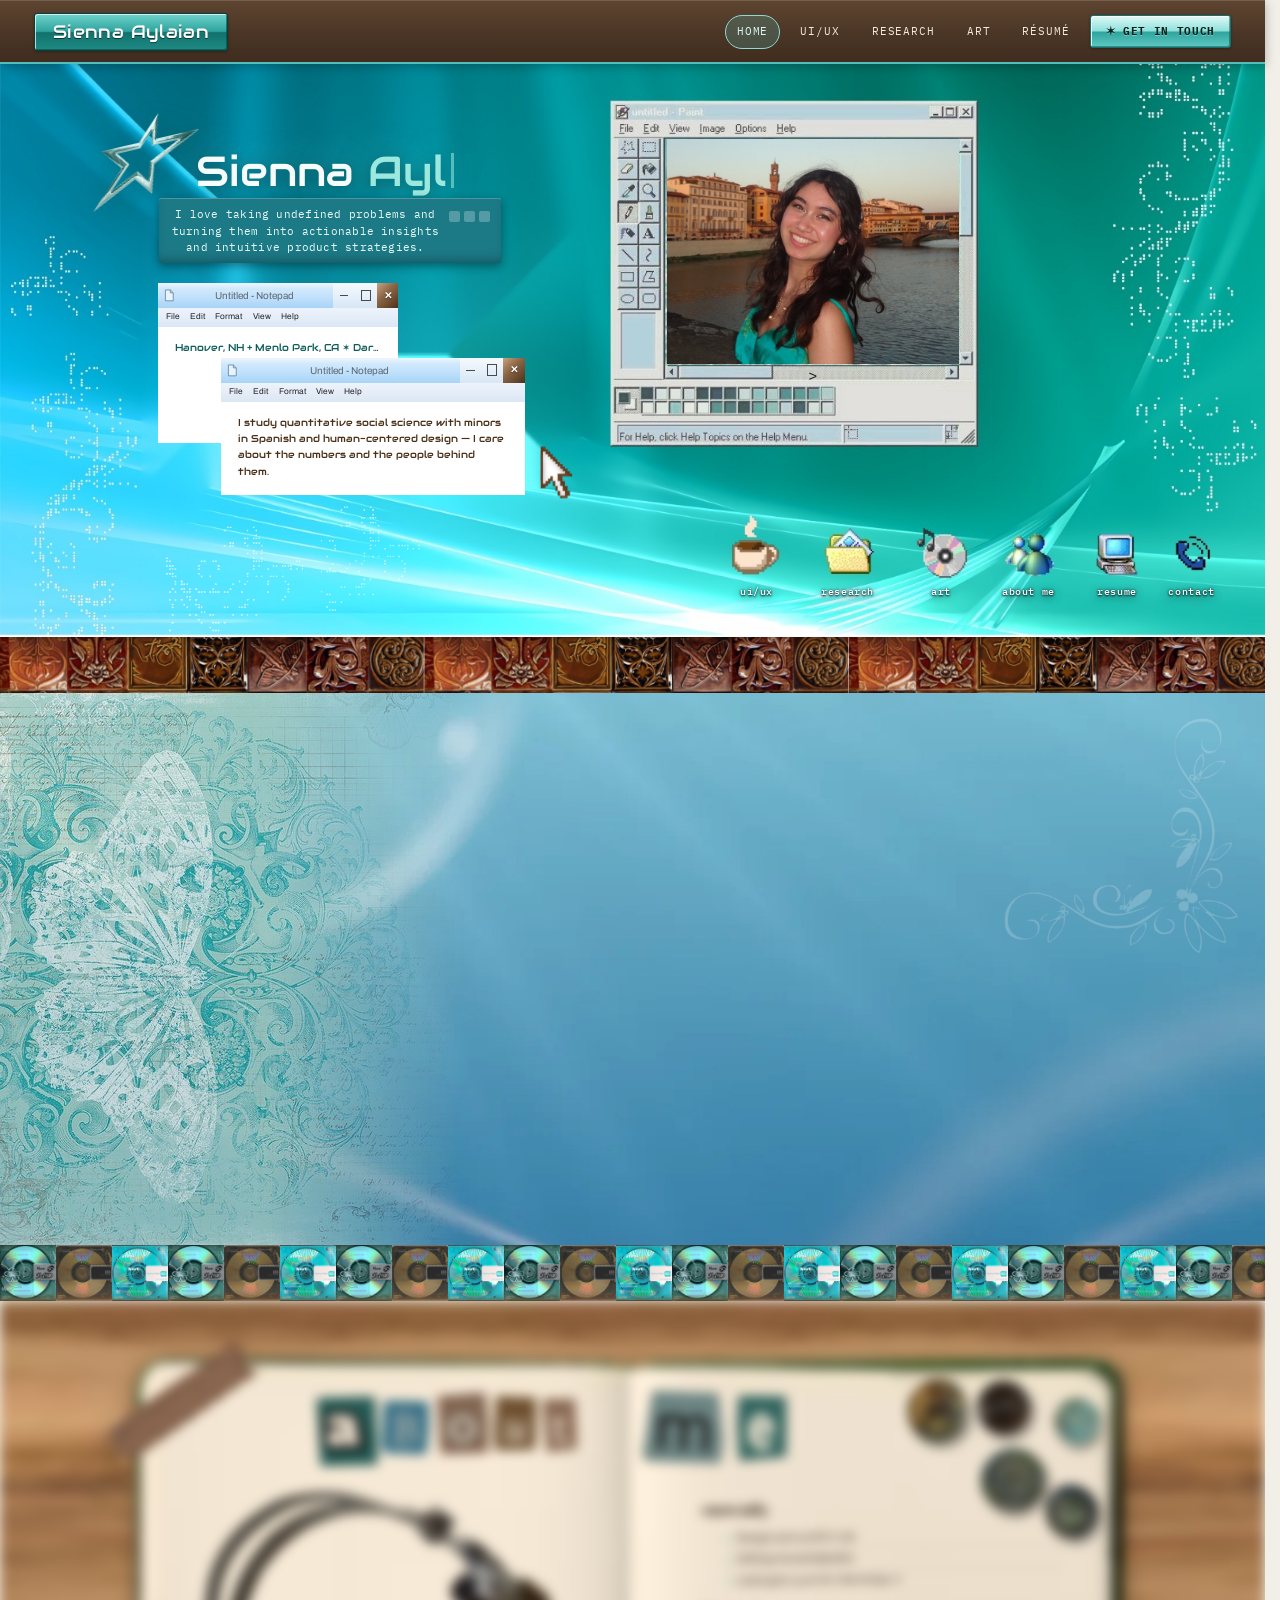
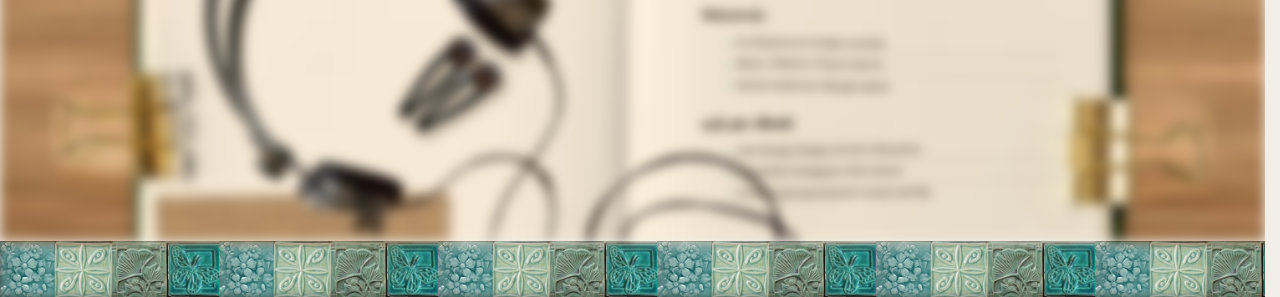
==== commit 985549a5: "Update résumés with in-page viewer; refresh PM site Co-Authored-By: Claude Opus 5.5 <noreply@anthrop" ====
--- a/index.html
+++ b/index.html
@@ -421,6 +421,9 @@
 @media(max-width:700px){.scroll-arrow{display:none}}
 /* résumé */
 #sec-resume .resume-body{padding:22px 32px 40px}
+.resume-page{margin:6px 0 28px;background:#fff;border:1.5px solid var(--rule);box-shadow:4px 4px 0 var(--lilac-tint)}
+.resume-page img{display:block;width:100%;height:auto}
+.resume-page iframe{display:block;width:100%;height:80vh;border:0}
 .resume-blurb{max-width:60ch;color:var(--ink-soft);font-size:16px;line-height:1.7;margin-bottom:16px}
 /* post modal */
 .post-scrim{position:fixed;inset:0;background:rgba(38,38,31,.5);z-index:10010;opacity:0;pointer-events:none;transition:opacity .2s}
@@ -891,7 +894,7 @@
 
 
 <!-- your content is baked here when you Publish; null = use the starter content below -->
-<script id="site-data" type="application/json">{"theme":"bathroom","brand":"Sienna Aylaian","hero":{"titleLead":"Sienna ","titleEm":"Aylaian","location":"Hanover, NH + Menlo Park, CA ✶ Dartmouth ’28","sub":"I study quantitative social science with minors in Spanish and human-centered design — I care about the numbers and the people behind them.","portrait":"assets/1a35ee55e937e613.jpg","portraitW":610,"portraitAR":"4/3","titleScale":0.95,"subScale":0.95,"tagline":"I love taking undefined problems and turning them into actionable insights and intuitive product strategies.","taglineIcon":"assets/d0353a4003777dda.png"},"marquee":["research","ux design","art","human interaction","dartmouth ’28"],"about":[{"heading":"currently","items":["Design work at DALI Lab","Getting into photography","Looking for summer internships ✶"]},{"heading":"interests","items":["AI influence on modern society","Music: Shakira, Charly García","Social media as a design space"]},{"heading":"ask me about","items":["How design shapes human interaction","The perfect Instagram story layout","Predicting K-pop follower counts with ML"]}],"photos":["assets/518286cec1e977df.jpg","assets/a93313d49e04d43b.jpg","assets/6d7b61893930e874.jpg","assets/2e0f040b6c050bce.jpg"],"contact":{"email":"sienna.aylaian@gmail.com","linkedin":"https://www.linkedin.com/in/sienna-aylaian-b21998273/","footerLeft":"© 2026 Sienna Aylaian","footerRight":"Hanover, NH + Menlo Park, CA","footerMeta":"EN / ES · R · Python · Figma","heading":"Contact"},"projects":[{"id":"evergreen","section":"design","year":"Spring 2026","date":"2026-04","featured":true,"title":"Evergreen: insight tools for Dartmouth's AI wellness platform","meta":"Case study · UI/UX designer, DALI Lab","blurb":"Designing the insights dashboard, goal-setting flow, and end-of-term recap for Dartmouth's AI wellness platform.","created":21,"body":[{"t":"p","text":"Evergreen is Dartmouth's AI-powered platform for student wellness, built by students for students through the DALI Lab. It consists of a conversational chatbot, Evie, with insight tools to help students reflect on their term."},{"t":"p","text":"Role — UI/UX Designer\nTeam — DALI Lab, Evergreen\nTerm — 10 weeks\nTools — Figma"},{"t":"p","text":"I focused on the Insights Dashboard and the Termly Goals and Onboarding flow."},{"t":"h","text":"The Problem"},{"t":"p","text":"Evergreen collects a wide range of personal data: sleep, steps, mood, screen time, spending, academic engagement. The challenge was not the data, it was presentation. Raw numbers do not tell a student whether they are flourishing, so we needed a way to show patterns without turning the app into a dashboard of anxiety-inducing metrics."},{"t":"p","text":"Constraints —\n• Student team, not a full-time design org, working within a design system inherited from the previous term.\n• Continuity: a prior team had already shipped a working chatbot and early prototypes\n• Slow feedback loop from meetings plus separate check-ins with our client"},{"t":"h","text":"Feature 01 — Termly Goals & Onboarding"},{"t":"grid","phone":true,"items":[{"cap":"Term Focus — choosing study-rest balance expands it into weekly and daily checklist items.","src":"assets/6998bd2e8189ac58.png"},{"cap":"The same screen with staying connected selected.","src":"assets/bdcb7cb0569411e0.png"}]},{"t":"h","text":"Feature 02 — Expanded Insights Dashboard"},{"t":"p","text":"Status: In progress.\n\nWe split the dashboard into Daily, Weekly, and Termly views, each with its own visual language, while keeping the underlying metrics consistent across all three. Shown is the termly version."},{"t":"grid","phone":true,"items":[{"cap":"Termly Cross Insights — multiple metrics at a time on one graph, with an auto-generated insight below.","src":"assets/2b1c75832f5eab22.png"}]},{"t":"p","text":"The same daily-to-termly split carries over to location and dining data: a map of where a student went in a day, a term-long heatmap of the places they visited most, and a dining balance card that paces DBA and meal swipes against how much of the term is left."},{"t":"grid","natural":true,"size":"s","items":[{"cap":"Today’s Map - the day’s route traced across campus.","src":"assets/27028b36d080fe95.png"},{"cap":"Termly Map - a heatmap from sometimes visited to most visited.","src":"assets/2520705a776f7e11.png"}]},{"t":"img","size":"s","cap":"Dining balance - DBA (dining dollars) and meal swipes left with pacing advice","src":"assets/d8e20cabb86b5fe5.png"},{"t":"grid","phone":true,"items":[{"cap":"Daily scrapbook - steps, activity, sleep, and photo widgets. Students should feel incentivized to interact with the app and their wellness metrics.","src":"assets/6737991ebdddd55c.png"},{"cap":"Edit mode - remove or add widgets from the grid.","src":"assets/eaba4ef4b02c5d7d.png"},{"cap":"Add popup - stickers, stats, and photos. To be fleshed out next term.","src":"assets/920c8e1edfa57157.png"}]},{"t":"h","text":"Termly Recap"},{"t":"p","text":"To close out the term, I designed a Spotify-Wrapped-inspired recap: a full-screen story sequence a student taps through at the end of a term."},{"t":"grid","phone":true,"items":[{"cap":"Title card","src":"assets/ffdca75cd97b8f9d.png"},{"cap":"Activity with Evie","src":"assets/a241d4c67bca0b05.png"},{"cap":"Longest 'happy' streak","src":"assets/c839ef0b7cfabddb.png"},{"cap":"Most active day","src":"assets/477a9f4f9083c7ed.png"}]},{"t":"h","text":"Progress Overview"},{"t":"p","text":"Termly Goals & Onboarding — Finalized. Approved and ready for implementation.\nTermly Recap — Finalized. Reviewed and approved, working prototype in progress.\nTermly & Weekly Cross Insights — Approved. Scrapbook daily view and cross-term insights approved by partner and student vote.\nDaily & Weekly Insights Dashboard — In progress. Needs another iteration pass to match the Evergreen design system."}],"shots":["assets/c4488b4460fc6cb5.png","assets/c4fdf30fc4761151.png","assets/302ab93916172f2d.png"],"cover":"assets/b3ae3b36d12968ef.jpg"},{"id":"kpop","section":"research","year":"Fall 2025","featured":true,"title":"What makes a K-pop idol Instagram famous?","meta":"Research case study · behavioral economics × ML","cover":"assets/09523084310cdc4b.jpg","blurb":"366 idols, 101 groups, 72 companies: testing whether the “halo effect” of an idol's looks actually predicts Instagram fame — with a beauty dataset I had to build myself.","body":[{"t":"p","text":"As K-pop expands globally, questions arise about what drives certain idols to gain massive followings while others remain unknown. This project analyzes a dataset of 366 idols to evaluate how demographic, physical, and career-related factors predict Instagram popularity — and asks whether the “halo effect” of an idol's looks is as real as fans assume."},{"t":"file","name":"","src":"https://docs.google.com/document/d/1CC95ZprZrirxUjwIJFTNdLy5AhG1DmGqm3_qcdttsU0/edit?tab=t.bh3wyykvw7d1","label":"Read the full paper →"},{"t":"p","text":"Role — Solo researcher: data collection, measurement design, modeling, presentation\nContext — QSS 45: AI & Machine Learning for Social Science, Dartmouth · Prof. Herbert Chang\nTools — Python, pandas, XGBoost, SHAP, Spotify API, ChatGPT-assisted labeling\nScope — 366 idols · 101 groups · 72 companies"},{"t":"img","src":"assets/09523084310cdc4b.jpg","cap":"Conference-style poster, presented for QSS 45, Fall 2025."},{"t":"file","name":"kpop-poster.pdf","src":"assets/1e9ab9b8d8b98587.pdf","label":"View the poster (PDF)"},{"t":"h","text":"01 · The question"},{"t":"p","text":"Does beauty play that big of a role in K-pop fame? The K-pop industry is one of the most superficial ones out there, being intensely visual and revenue driven. Idols are meticulously selected and trained in the hopes of debuting, and even after achieving that, they're pressured to appeal to both domestic and global audiences. I wanted to test what actually predicts an idol's Instagram following, and whether beauty is really behind it.\n\n01 — What is the strongest predictor of an idol's Instagram following?\n02 — Does BMI play a role in an idol's Instagram popularity?\n03 — What social and cultural phenomena are revealed by the factors relating to idol popularity?"},{"t":"h","text":"02 · The real problem"},{"t":"p","text":"There was no dataset for attractiveness, so I built one. My three Kaggle datasets gave me idol names, companies, and follower counts, but a “prettiness score” isn't inherently included in any dataset. Since there was no dataset online of K-pop idol pictures, I started by making my own, then had to be upfront about what that measurement could and couldn't tell me.\n\nBuilding the rating pipeline — I scraped the first 50 Bing images per idol, then had ChatGPT count faces per image and keep only the ones with a single person in frame (about a fifth of the searches were still completely useless afterward). Then I ran two rating systems in parallel: one trained on curated anchor images tiered by netizen opinion pieces from Reddit, Quora, and allKpop, and one relying only on ChatGPT's own pre-existing knowledge of beauty standards, untrained. This let me test whether calibrating against a defined rubric actually changed the score.\n\nHandling messy, mismatched data — my datasets came from 2022 and 2023, some idol images were noticeably outdated compared to how idols look after debut glow-ups, and Spotify data could only be pulled live. Rather than treat the analysis as clean, I documented every mismatch as a stated limitation: survivorship bias, timestamp drift, and a likely skew toward Western beauty norms, instead of letting the results claim more certainty than they'd earned."},{"t":"p","text":"“ChatGPT does not have a complete understanding of what makes an idol more visually alluring, nor how to compare one to Korean beauty standards.” Even so, the trained model outperformed the untrained one by at least 160% on correlation with both Spotify and Instagram followers — which was itself a finding."},{"t":"h","text":"03 · Approach"},{"t":"p","text":"From raw scrapes to a model that explains itself: I merged and cleaned the three source datasets into a final dataframe of 366 idols with idol name, group, gender, company, age, years since debuting, height, weight, origin country, BMI, and follower count. I engineered new features on top of that: career length in days since debut, grouped company tiers (Large, Medium, Tiny, plus the top 5 named companies), and log-transformed follower counts to correct the severe positive skew typical of popularity metrics. I scraped group-level Spotify followers through the Spotify API as a proxy for brand strength, then tested five model families (OLS, Ridge, Random Forest, XGBoost, MLP), removed multicollinearity between height/weight/BMI and age/years-since-debut, and used SHAP to keep the models interpretable rather than just accurate — landing around 77% accuracy on the OLS and Ridge regressors."},{"t":"h","text":"04 · Three findings"},{"t":"p","text":"Group success is key (r = 0.62) — the core finding is the near-perfect dependence of individual popularity on group success: a strong positive correlation of about 0.62 between a group's Spotify followers and a member's individual Instagram followers. Without a high level of musical visibility, the individual ceiling for popularity is extremely low."},{"t":"img","src":"assets/988ba29cb4adb04b.jpg","cap":"Each point is one idol. Log-transformed follower counts on both axes to account for outliers."},{"t":"p","text":"Agency power predetermines an idol's fate — being backed by a top-tier agency doesn't just give an idol a better shot: the box plots show it provides a fundamentally higher baseline and ceiling for popularity. Even the least followed idol at a top company often has more followers than the average or best-performing idol at a bottom company."},{"t":"img","src":"assets/5bfaf92d1487a1a5.jpg","cap":"Top 5 vs. bottom 5 companies by idol count, log-transformed followers."},{"t":"p","text":"Appearance is just the entry fee (r ≈ 0) — appearance and metrics like BMI and weight had a nearly insignificant predictive role once an idol had already debuted. While strict physical standards clearly exist (especially the narrow, low-BMI distribution for female idols), as an individual factor BMI had virtually no effect on Instagram or Spotify followers. Adherence to an ideal physique is a cost of entry, not a driver of growth."},{"t":"img","src":"assets/91cd605f82df68b0.jpg","cap":"BMI vs. rank and vs. followers, split by gender. Correlations all fall between r = −0.01 and r = 0.10."},{"t":"h","text":"05 · Limitations"},{"t":"p","text":"Survivorship bias — the idols analyzed were all successful enough to be included in the datasets, so the analysis doesn't include the vast number of trainees who failed to debut or the idols who debuted but quickly disbanded with minimal digital presence.\n\nTimestamp mismatch — one source dataset was from 2022 and one was from 2023, and Spotify API data could only reflect the present, so some idols' photos and follower counts don't line up to the same career moment.\n\nModel bias toward Western beauty standards — ChatGPT was developed in San Francisco, and its ranking may reflect a Western or generalized standard of beauty rather than the highly specific Korean standards it was meant to capture."},{"t":"h","text":"Go further"},{"t":"p","text":"The full paper covers the literature review (social identity theory, parasocial attachment, the halo effect), every model's diagnostics, and the complete citation list."},{"t":"file","name":"","src":"https://docs.google.com/document/d/1CC95ZprZrirxUjwIJFTNdLy5AhG1DmGqm3_qcdttsU0/edit?tab=t.bh3wyykvw7d1","label":"Read the full paper →"},{"t":"p","text":"Sienna Aylaian · Quantitative Social Science, Dartmouth College"}],"created":1,"date":"2025-11"},{"id":"lavahire","section":"design","year":"Aug 31, 2026","featured":false,"title":"LavaHire: recruiting software, built from scratch ","meta":"Case study · founding product designer + full-stack","cover":"assets/777bab45006ee52f.png","blurb":"10 weeks as the founding product designer at an early-stage hiring platform: research in FigJam, design in Figma, then building most of it in production.","body":[{"t":"p","text":"I spent 10 weeks as the founding product designer at LavaHire with Mike Pope. I designed the product in Figma and then built most of it myself, across the full stack, in production."},{"t":"file","name":"","src":"https://lavahire-demo.vercel.app/login","label":"Try the live demo → (front-end demo, best on desktop)"},{"t":"p","text":"Role — Founding Product Designer + Full-Stack (team of two)\nTimeline — Summer 2026, 10 weeks, part-time, fully remote\nTools — Figma, FigJam, Claude Code, Next.js, Supabase, Git / GitHub"},{"t":"h","text":"01 · Overview"},{"t":"p","text":"LavaHire is recruiting software built by Mike, a contract recruiter who had been trying to build the project himself. I joined as the founding product designer when the repo was still empty, working with Mike fully remote across an 11-hour time zone gap. Ten weeks later, the product was live: job posting, a public careers site, applications with resume upload, screening questionnaires, a candidate FAQ, and a review dashboard for staff, which I designed and built myself with input from Mike."},{"t":"h","text":"02 · Research first"},{"t":"p","text":"Before any screens, I ran an Empathize to Define pass in FigJam.\n\nEmpathize — mapped stakeholders (recruiter, candidate, legal); audited competitor flows (LinkedIn, Handshake, Indeed); read published research on hiring bias.\n\nDefine — Visa sponsorship questions are a real business need, but asked badly, they become a proxy for bias against foreign-sounding names. How might we screen for a real constraint without inviting a hidden judgment call?"},{"t":"img","src":"assets/1a9b3e7435b0acca.png","cap":"From the board. Stakeholder mapping that shaped the Define statement above."},{"t":"p","text":"That framing is what I carried into every feature decision that followed."},{"t":"h","text":"03 · What I built"},{"t":"p","text":"I designed the full product in Figma, then built most of it myself in Next.js and Supabase. \nI owned all of these from design to production:\n\nJob posting flow: entry point for every recruiter. Four-step wizard, plain-language copy.\nApply experience: resume upload and application handling for every candidate.\nScreening questionnaires: the product's largest feature. Grew into a two-stage flow with its own invite emails.\nCandidate FAQ: applicant questions, answered directly by the recruiter.\nCandidate review dashboard: started designing for this. More to be done later."},{"t":"p","text":"My workflow: research in FigJam first; then grayscale wireframes in Figma for every flow before any code; then the build in Next.js and Supabase; visual identity last, once the flows had settled. The wireframes below are the in-between stage."},{"t":"grid","natural":true,"items":[{"src":"assets/eb8105cbe1a44e48.png","cap":"The job posting wizard."},{"src":"assets/69b676a4190bd209.png","cap":"Empty state a recruiter sees first."}]},{"t":"grid","natural":true,"items":[{"src":"assets/0e69bd571bb9e3ca.png","cap":"Questionnaire builder."},{"src":"assets/5875eb67c3508cbf.png","cap":"Public FAQ page for canidates"}]},{"t":"p","text":"Then I re-skinned the whole product with a new palette. The screens below are the after, live in production."},{"t":"grid","natural":true,"items":[{"src":"assets/777bab45006ee52f.png","cap":"Public apply page in the final dark theme."},{"src":"assets/22f94fae3863fe65.png","cap":"Careers site."}]},{"t":"h","text":"04 · By the numbers"},{"t":"p","text":"95 — commits shipped to production\n~9,000 — lines of TypeScript / React\n111 — automated tests, all passing\n10 — weeks, part-time, fully remote"},{"t":"p","text":"“I have been trying to build some version of a recruiting software application on my own for more than ten years. Working with Sienna gave the project the focus it had always lacked. I could not have gotten to where I am now without her help.”\n— Mike Pope, Founder, LavaHire"},{"t":"p","text":"“She is a genuinely good listener, which is rarer than any technical skill. Any team that gets her next is lucky.”\n— Mike Pope, Founder, LavaHire"},{"t":"file","name":"","src":"https://lavahire-demo.vercel.app/login","label":"Explore LavaHire yourself →"},{"t":"p","text":"LavaHire, built with Mike Pope."}],"created":12,"date":"2026-08","shots":["assets/777bab45006ee52f.png"]},{"id":"id8","section":"design","year":"Mar 2026","date":"2026-03","featured":false,"title":"id8: an anonymous space for unfinished thoughts","meta":"UI/UX class final · team of three","cover":"assets/e4d561a54ab705ca.png","blurb":"An anonymous, reflection-first platform for unfinished thoughts. This app was the result a three-week class sprint our professor called a “staff favorite.” ","body":[{"t":"p","text":"An anonymous platform where people share unfinished thoughts and discover ideas from others, without the pressure of a polished profile or a permanent post."},{"t":"p","text":"Reception: our professor called it a “staff favorite” in final presentations: “simple yet effective, nicely designed, beautifully presented.”"},{"t":"file","name":"","src":"https://www.figma.com/proto/0wTv0Ab2cPijzO8HATBmF8/Final-Project--10A--Batu--Lili--Sienna?node-id=10725-4682&p=f&t=LFzzd8MnosCvAfUt-0&scaling=min-zoom&content-scaling=fixed&page-id=7973%3A6&starting-point-node-id=10725%3A4682&show-proto-sidebar=1","label":"Try the interactive prototype →"},{"t":"file","name":"","src":"https://www.figma.com/design/0wTv0Ab2cPijzO8HATBmF8/Final-Project--10A--Batu--Lili--Sienna?node-id=7973-6&p=f&t=ayC3PDaM7BWFQ6H1-0","label":"Open the full Figma file →"},{"t":"h","text":"01 · The brief, and what we found"},{"t":"p","text":"We were tasked with bridging the gap between people of different generations, cultures, languages, and beliefs."},{"t":"p","text":"We ran user interviews to understand where that gap actually shows up day to day, and kept circling back to the same tension: people want honest, spontaneous connection, but most digital spaces reward the opposite.\n\nOverall themes — desire for honesty and openness; struggle to find connection and belonging; nervousness about taking the first step.\n\nCommon frustrations — performativeness and superficiality on social media; over-scheduled lives with little room for spontaneity; feeling only outgoing personalities are “rewarded.”\n\nCommon goals — spontaneity; genuine connection over shallow chats; more familiarity and comfort in daily life."},{"t":"p","text":"Persona: \nThe Intentional Thinker: introspective and craves meaningful intellectual and creative exchange. Values messiness, spontaneity, and unfinished thoughts in a culture that prioritizes optimization and efficiency. Longs for spaces where people connect through how they think, not just through curated versions of who they are.\n\n“How do we get people to connect without the superficiality and shallowness of the real world?” — interviewee, Hanover, 21"},{"t":"h","text":"02 · From insight to concept"},{"t":"p","text":"Our goal: a creative solution that let young people express their ideas freely, without fear of judgment. We ran a Crazy 8's sprint and brainstormed 24 possible solutions, which shaped the format and feature set behind our low-fidelity wireframes — landing us on an anonymous, reflection-first platform built around one central action: capture a thought, decide whether to keep it private or share it, and see what other people are thinking about."},{"t":"p","text":"Our workflow — user interviews → affinity themes → a Crazy 8's sprint (24 concepts) → low-fi wireframes → monochrome mid-fi screens, per our style guide → color and the hand-drawn identity layered on last. The monochrome mid-fis below are the in-between: structure and flow locked, personality not yet applied."},{"t":"grid","natural":true,"items":[{"src":"assets/e4d561a54ab705ca.png","cap":"The ideas feed."},{"src":"assets/2805deb43f78c2c1.png","cap":"User's space."},{"src":"assets/2f93e3f03a5c669c.png","cap":"Draw personalized pfp."},{"src":"assets/f02838e5db107688.png","cap":"Make personalized font."}]},{"t":"h","text":"03 · The screens"},{"t":"p","text":"High-fidelity screens from the sections I owned: the profile flow, covering personal space, saved ideas, and two custom-drawn identity tools. Monochrome first, per our style guide, with a single dusty-lavender accent (#D7CAF4) added afterward."},{"t":"grid","natural":true,"items":[{"src":"assets/6822ae4ef1d44a17.png","cap":"Map. Every idea is pinned where it was written."},{"src":"assets/d9779ed5ee850634.png","cap":"The ideas stream. Anonymous thoughts drift by. Users save ones that stand out to them."},{"src":"assets/be4a9b207e2db589.png","cap":"User's space. A personal moodboard of everything they have reflected on."}]},{"t":"h","text":"04 · Getting to hi-fi"},{"t":"p","text":"Individually, then as a group, each of us iterated on our own section first, then consolidated as a team. We caught inconsistencies in style and points of confusion in the user flow.\n\nWe also got mentor feedback from our professor and class TAs on friction points and design flaws; finalized the monochrome UI first, then layered in color.\n\nOverall changes included consolidating “saved” and “collections” so they only live on the profile; solidifying a simplistic design language with quirky, hand-drawn highlights; and standardizing buttons and removing clutter for a cleaner, more legible UI."},{"t":"h","text":"05 · Usability insights"},{"t":"p","text":"Users freely roamed around our app, in true id8 fashion. We tested with 18–22 year-olds and asked how it felt.\n\n4.4 / 5 — intuition: did the app feel intuitive and smooth to navigate\n4.5 / 5 — likeliness to use: would they see themselves using it"},{"t":"h","text":"06 · The outcome"},{"t":"p","text":"There's always room for id8 to grow and change. With more time, we would have liked to study users more in depth, especially how they interact with the status quo of existing social platforms, run further usability testing, and lean further into “the whimsy” with more illustration and graphic detail."}],"created":16,"shots":["assets/6822ae4ef1d44a17.png","assets/d9779ed5ee850634.png","assets/be4a9b207e2db589.png"]},{"id":"post-9-1-154","section":"art","year":"Mar 2025","featured":false,"created":10,"title":"Drawing II-III Portfolio","meta":"","cover":"assets/7a289ada15d152a1.jpg","blurb":"Final Portfolio of Drawing II/III (intermediate advanced), taken winter of 2025","body":[{"t":"p","text":"Drawing II–III was my first drawing course ever — I petitioned to skip the intro course and was placed straight into the intermediate/advanced level. The first piece below is a still life."},{"t":"img","src":"assets/e4492746c82fa26b.png","cap":""},{"t":"p","text":"This piece was a continuation of my still-life from the previous assignment. This was one of my first times working with charcoal, and it was my first time working with such a large scale. I could have utilized more midtones to minimize the “shininess” of the piece, but I’m very proud of it, and I like how I made the lightbulb."},{"t":"img","src":"assets/29b443f091b2cdec.jpg","cap":""},{"t":"p","text":"This was one of the first figure drawings I ever did. In this exercise, we barely had any time to draw each pose, and I had to let go of ”perfection” and simply let my charcoal flow. I had to even flip the canvas over to make the figures still visible, which I felt made for a more interesting composition, even though it was just a practice."},{"t":"img","src":"assets/48d9351cba6368c5.jpg","cap":""},{"t":"p","text":"In this piece, I zoomed in on a part of the model. I felt that with this practice, I successfully utilized midtone values while still emphasizing the darkest parts of the figure and creating highlights. I like how not everything is perfectly smooth. I could have defined the arm more."},{"t":"img","src":"assets/05f949a22ed97f26.jpg","cap":""},{"t":"p","text":"I made this for the political identity and body project. I like my usage of color and the rebelliousness of overlapping paper. It was also my first piece that had aspects of a collage. Perhaps I could have found a better, more meaningful way to introduce contrast on the right side of the piece."},{"t":"img","src":"assets/b3e756d55fa22f80.jpg","cap":""},{"t":"p","text":"For this piece, I mimicked the style of David Hockney, who has a vibrant, surreal, British pop-art style. I had never used color pastels before, but I wish I better defined the lines in the piece and added more details to the bush in front. I think I was more successful with the red, reed-style plants."},{"t":"img","src":"assets/8f0e822d1c6ac82c.jpg","cap":""},{"t":"p","text":"Following advice I received in the critique of the last drawing, I embraced the “collaginess” of my style and compiled this piece of four pieces of paper. I struggled a lot with the front piece of paper, but I ultimately inverted its colors to make contrast. The front, which has images of my home, is fading away and ripping apart to reveal the bottom layer, which is still-live shots of my dorm."},{"t":"img","src":"assets/8f9a9093fc75eb04.jpg","cap":""},{"t":"p","text":"I collected receipts throughout Boston, begged people in Collis for chopstick wrappers, and became a trash-digger for this project. I also did charcoal rubbings for the bottom right section. I was proud of my creativity for the project and the fact that it had some meaning. I barely did any mark-making, so it stands out a lot from my other works."},{"t":"img","src":"assets/e4a8683e7769629c.jpg","cap":""},{"t":"p","text":"I had to use no paper for this project – not even non fine art paper like the previous work. Initially, I was going to layer different artists I liked to show how their styles overlapped, but I went for something of lighter significance by simply drawing bugs and implying correlation between them with crochet webs."},{"t":"img","src":"assets/e88d84ac082e78f7.jpg","cap":""},{"t":"p","text":"I imagined myself as a machine in this process-based piece by tracking my movement for a week and using it as a carpet in my dorm. I like how I allowed my footprints to naturally appear on the piece and let the edges tear. I learned a different method of art making for this piece."},{"t":"img","src":"assets/7a289ada15d152a1.jpg","cap":""},{"t":"p","text":"I’m very pleased with my final piece. I like that I included mixed media, figure drawing, charcoal, and a collage style for it. There is a lot going on, but I wasn’t sure how else to represent my identity. It even had an aspect of humor with the graphs tracking my moods, friends, etc."}],"date":"2025-03"},{"id":"parkinsons-aesthetics","section":"research","year":"2025","date":"2025-06","featured":false,"title":"Aesthetic Preferences in Parkinson's Environments","meta":"Dartmouth Empower Lab · human-centered design research","cover":"assets/ae748c27d330eb83.jpg","blurb":"Surveying 60 patients, caretakers, and family members on room aesthetics ahead of a new Parkinson's center — yellow, biophilic design, and arrows won across the board.","body":[{"t":"p","text":"We investigated Parkinson's patients' preferences in room aesthetics, ahead of a new Parkinson's center in New York."},{"t":"p","text":"Role — Research & Visual Design Team: Sienna Aylaian, Hannah Dorris, Prof. Elizabeth Murnane\nLab — Dartmouth Empower Lab\nTools — Photoshop, Qualtrics, R, CSS"},{"t":"img","src":"assets/ae748c27d330eb83.jpg","cap":"Fig. 1 — reception room, yellow biophilic, highest-rated reception design overall. Photoshop visualization."},{"t":"h","text":"01 · The problem"},{"t":"p","text":"1.1M people in the U.S. are estimated to have Parkinson's disease. Literature review I conducted points to yellow and biophilic designs (like greenery) being conducive to a calm atmosphere, but none of it had been tested on Parkinson's patients specifically. I created Photoshop visualizations of the center's reception, studio, and evaluation rooms and its hallway floor markings in Photoshop and surveyed 60 people on their preferences in Qualtrics."},{"t":"h","text":"02 · Method"},{"t":"p","text":"01 / review — reviewed prior literature on how color and biophilic design affect mood and comfort.\n\n02 / visualize — taught myself Photoshop for this project, mocking up 21 room and floor-marking designs with both traditional tools and Photoshop's AI editing features.\n\n03 / survey — a Qualtrics preference survey with custom-built CSS sent to 60 respondents. Respondents scored each design from 0-5.\n\n04 / analyze — t-tests, ANOVA, and Shapiro-Wilk normality checks in R.\n\nn = 60: 33 patients (55%), 20 caretakers (34%), 7 family or friends (11%)."},{"t":"h","text":"03 · Ultimate findings"},{"t":"p","text":"Across every space we tested, one pattern held: yellow, biophilic, and arrows came out on top.\n\nHighest-rated design per category (mean rating 1–5 ± SD, n = 60) — Floor markings: black arrow, 3.08 ± 1.61. Reception room: yellow biophilic, 3.32 ± 1.28. Studio room: yellow, 3.43 ± 1.04. Evaluation room: yellow biophilic, 3.32 ± 1.28.\n\nRespondents favor biophilic aspects and yellow in their rooms, and Parkinson's patients' preferences are consistent with the broader sample. Arrows ranked highest for floor marking preferences, though color was not statistically significant in those rankings. Biophilic aspects were not statistically significant in room preferences, but they had a visual correlation to ranking and came up often in comments."},{"t":"h","text":"04 · Room by room"},{"t":"p","text":"Floor markings — black arrow led at 3.08 (SD 1.61), ahead of white arrow (2.86 ± 1.40) and black line (2.26 ± 1.40). Dots and lines lagged behind arrows at a statistically insignificant rate. Both patients and caretakers also asked for handrails or grab bars."},{"t":"img","src":"assets/6e66177a040b4e85.jpg","cap":"Hallway mockup with black arrow floor markings."},{"t":"p","text":"Reception room — yellow, biophilic design (pictured previously) led at 3.32 (SD 1.28), ahead of blue bio (3.10 ± 1.37) and red bio (2.68 ± 1.33). Color was statistically significant; biophilic aspects were not, though comments kept naming greenery and warm colors."},{"t":"p","text":"Studio room — yellow led at 3.43 (SD 1.04), ahead of orange (3.00 ± 1.20) and red (2.47 ± 1.36). Red rated far worse across every group. A few respondents asked for athletics-related posters."},{"t":"img","src":"assets/7138248c4fe0d838.jpg","cap":"Yellow studio room mockup with heavy bags and floor mats."},{"t":"p","text":"Evaluation room — yellow biophilic led at 3.32 (SD 1.28), ahead of purple bio (2.29 ± 1.51) and green bio (2.32 ± 1.28). Caretakers leaned purple, but yellow biophilic was the only color effect here to reach statistical significance."},{"t":"img","src":"assets/f54798e271a5bdea.jpg","cap":"Purple biophilic evaluation room mockup with a sofa and armchair."},{"t":"h","text":"Recommendations to the center"},{"t":"p","text":"Incorporate greenery and a yellow or blue color scheme to make patients feel most welcomed. Use black arrow floor markings for wayfinding, and add handrails or grab bars, which both patients and caretakers mentioned wanting."},{"t":"p","text":"Credits — Sienna Aylaian, Hannah Dorris, and Prof. Elizabeth Murnane, Dartmouth Empower Lab. With thanks to Deborah Cohen and Rosemary Gallagher for distributing the survey to Parkinson's patients and their work with the center."},{"t":"p","text":""}],"created":18},{"id":"thai-bl","section":"research","year":"Spring 2025","date":"2025-05","featured":false,"title":"Can Thai BL afford to be authentic?","meta":"Research case study · evolutionary game theory × media studies","cover":"assets/34bcf3b51a540759.jpg","blurb":"Modeling Thailand's Boys' Love industry as a replicator game between two audiences — and finding the hard threshold below which authentic queer storytelling structurally can't win.","body":[{"t":"p","text":"Thailand's Boys' Love (BL) industry has grown into a global phenomenon, but every production company faces the same strategic choice: chase mass appeal with commercialized fantasy, or commit to authentic queer storytelling. This project models that choice as a replicator dynamics game between two audience segments, samples ten real BL series to set the model's parameters, and finds a hard threshold below which authenticity is structurally unable to win."},{"t":"p","text":"Role — Team of 4: model derivation, parameter research, audience data collection, presentation & poster design\nContext — MATH 30.04: Evolutionary Game Theory · Prof. Mark Lovett, Dartmouth College\nMethod — Replicator dynamics, reputation-weighted payoff functions, GeoGebra simulation\nScope — 10 BL series · 2 audience segments (8% / 92% split) · critical threshold at γ = 0.38"},{"t":"img","src":"assets/34bcf3b51a540759.jpg","cap":"Conference-style poster, presented for MATH 30.04, Spring 2025."},{"t":"file","name":"bl-poster.pdf","src":"assets/5b042684537988be.pdf","label":"View the poster (PDF)"},{"t":"file","name":"bl-paper.pdf","src":"assets/6953864a6365ed93.pdf","label":"Read the full paper (PDF)"},{"t":"h","text":"01 · The question"},{"t":"p","text":"Does authenticity survive a market built for mass appeal? Thai BL grew out of pirated Japanese manga in the late 1980s into an industry growing 17% a year, with billions of views on platforms like LINE TV. But its two audiences want very different things: sao-wai (heterosexual female fans, about 89% of the base) come for escapism and idealized romance, while hnum-wai (LGBTQ+ fans, about 11%) want to see their own experiences reflected honestly.\n\nWhich strategy — authentic queer representation or commercialized fantasy — dominates as BL companies compete for audiences over time? What would have to change, structurally, for authentic narratives to become commercially sustainable? What does the industry's underlying structure say about the relationship between market success and LGBTQ+ representation?"},{"t":"h","text":"02 · The model"},{"t":"p","text":"Two audiences, one replicator game. We modeled the competition between authentic (C) and fantasy (D) narratives using a replicator equation, where x is the share of the industry favoring authenticity and ẋ is how that share changes over time based on the fitness gap between the two strategies:\n\nẋ = x(1 − x)(f_C − f_D)\n\nFitness for each strategy is built from reputation-weighted support across two groups: N, the LGBTQ+ audience, and M, everyone else. p and q are the probabilities each group picks authenticity, and γ — the “care factor” — captures how much the non-LGBTQ+ majority actually values authentic representation on top of just consuming it."},{"t":"p","text":"Why fantasy starts ahead — reputation for each strategy compounds exponentially over time and starts from very different places in each audience: authenticity already leads within the LGBTQ+ community (α_C = 0.6 vs. α_D = 0.4), but fantasy dominates the general audience by a wider margin (β_D = 0.7 vs. β_C = 0.3), thanks to idol-centric marketing and globalized, K-pop-adjacent aesthetics.\n\nWhy the majority decides the outcome — because fitness is a weighted sum across both groups, and the non-LGBTQ+ audience makes up roughly 92% of viewers in Thailand, their preferences numerically overwhelm the LGBTQ+ minority's, no matter how strongly that minority prefers authentic content. Even with LGBTQ+ support for authenticity consistently above 90%, the replicator equation stayed negative across the entire range of x in our baseline scenario."},{"t":"h","text":"03 · Ten series, sorted by strategy"},{"t":"p","text":"To set the model's parameters against something real, we sampled five of the most culturally prominent BL series from 2020–2024 in each category and pulled engagement data — ratings, hashtags, likes, and views — from Reddit, MyDramaList, and Twitter/X."},{"t":"p","text":"Authentic queer narratives — A Tale of Thousand Stars (2021), The Eclipse (2022), Moonlight Chicken (2023), Not Me (2021), I Told Sunset About You (2020)."},{"t":"grid","natural":true,"items":[{"src":"assets/09459a4deedb5e02.jpg","cap":"A Tale of Thousand Stars (2021)"},{"src":"assets/e2a52f6fa9402b60.jpg","cap":"The Eclipse (2022)"},{"src":"assets/0755360f88f0cc7b.jpg","cap":"Moonlight Chicken (2023)"},{"src":"assets/8b3af97927bdd4ad.jpg","cap":"Not Me (2021)"},{"src":"assets/0b335c71ae98009d.jpg","cap":"I Told Sunset About You (2020)"}]},{"t":"p","text":"Commercialized fantasy narratives — 2gether (2020), TharnType (2019), Cutie Pie (2022), Love in the Air (2022), KinnPorsche (2022)."},{"t":"grid","natural":true,"items":[{"src":"assets/7eefd992a7ba5a61.jpg","cap":"2gether (2020)"},{"src":"assets/1936fb2652788641.jpg","cap":"TharnType (2019)"},{"src":"assets/222116dc37fb5bbb.jpg","cap":"Cutie Pie (2022)"},{"src":"assets/1ffae155533d587a.jpg","cap":"Love in the Air (2022)"},{"src":"assets/f86d167f9b59953f.jpg","cap":"KinnPorsche (2022)"}]},{"t":"p","text":"The authentic set leans into coming-out stories, homophobia, and queer activism; the fantasy set leans into cliché rom-com plots, heteronormative gender roles mapped onto queer couples, or fictional worlds where homophobia simply doesn't exist. That divide is what let us treat “authentic vs. fantasy” as a real strategic choice rather than an abstraction."},{"t":"h","text":"04 · Grounding the parameters"},{"t":"p","text":"We set N = 0.08 and M = 0.92 to match Thailand's estimated LGBTQ+ population share. Initial reputation coefficients (α_C = 0.6, α_D = 0.4 in the LGBTQ+ audience; β_C = 0.3, β_D = 0.7 in the general audience) came from our engagement-data sample across the ten series. We fixed t = 1 and set the baseline care factor γ = 0.1 — low by design, because a national UNDP study found that despite BL's popularity, LGBTQ+ Thais still face persistent stigma, discrimination, and exclusion, meaning the general audience's real-world advocacy for authentic representation couldn't be assumed to be high just because they enjoyed watching it."},{"t":"h","text":"05 · Three findings"},{"t":"p","text":"γ = 0.38 — there's a hard threshold for authenticity. At baseline (γ = 0.1), fantasy's payoff curve sat above authenticity's across the entire range of x — authentic content was predicted to lose ground regardless of how common it already was. As γ increases, authenticity's curve gradually lifts, and only crosses over fantasy's around γ = 0.38. Below that line, authenticity is structurally trapped no matter its quality; above it, authenticity no longer needs to stay niche to survive."},{"t":"img","src":"assets/701ddbf946c755b2.png","cap":"Red = payoff of authentic content, blue = payoff of fantasy content, at the crossover point γ = 0.38."},{"t":"p","text":"92% — the math is stacked before the story even airs. Because fitness is a population-weighted sum, the non-LGBTQ+ majority's preferences dominate the outcome by sheer numbers. At our low-γ baseline, this held even though LGBTQ+ support for authentic content stayed above 0.9 throughout — the demographic imbalance alone was enough to keep fantasy ahead."},{"t":"img","src":"assets/8366048436aaf6ad.png","cap":"The same two payoff curves at the baseline γ = 0.1 — fantasy stays ahead across the entire domain."},{"t":"p","text":"2025 — commercial dominance isn't the same as social stagnation. Fantasy winning the media market doesn't mean queer acceptance is stalling in Thailand. Weeks before we finished this project, Thailand became the first Southeast Asian country to legalize same-sex marriage, and surveys show over 70% of Thai respondents under 30 support it. Even palatable, commercially-driven BL gave audiences who'd never seek out LGBTQ+ content a low-stakes entry point into caring about it."},{"t":"img","src":"assets/9d8353b42f9f8631.jpg","cap":"Bangkok's Pride Parade, June 2024 — months before the Marriage Equality Act took effect."},{"t":"h","text":"06 · Limitations"},{"t":"p","text":"Static snapshot — we fixed t = 1 and simulated across a single set of initial conditions rather than solving the full dynamic system, so the model shows a directional trend rather than a real timeline for when (or if) a crossover would happen.\n\nA ten-series sample, sorted by us — “authentic” vs. “fantasy” was a judgment call we made about each series' framing, not a labeled dataset, and five series per category is a small, culturally-selected sample rather than a full market survey.\n\nγ is doing a lot of work on one assumption — the baseline care factor came from a single national stigma study, not from a direct measurement of how much general audiences value authenticity in media specifically."},{"t":"p","text":"Sienna Aylaian · Quantitative Social Science, Dartmouth College"}],"created":17},{"id":"streetcode-posters","section":"art","year":"Nov 2025","date":"Dec 2025","featured":false,"title":"StreetCode Academy Posters","meta":"Graphic design · Canva, Photoshop, Figma","cover":"assets/e3552cf8fceb8795.jpg","blurb":"Event flyers and program materials for a tech-based nonprofit for which I interned for over the past winter break.","body":[{"t":"p","text":"StreetCode Academy runs free coding and tech training classes in East Palo Alto to underresourced families. As part of my internship, I designed their event flyers and program materials for their upcoming programs."},{"t":"p","text":"Org: StreetCode Academy\nRole: Graphic design\nDeliverables: Event & class flyers, program schedules\nTools: Canva, Photoshop, Figma"},{"t":"grid","natural":true,"items":[{"src":"assets/e3552cf8fceb8795.jpg","cap":"Flyer: Design Thinking Workshop"},{"src":"assets/25acc9e5291b912c.jpg","cap":"Invierno 2025 (bilingual). The organization makes Spanish and English flyers due to its bilingual clientele"}]},{"t":"grid","natural":true,"items":[{"src":"assets/b596eac6182896c6.jpg","cap":"Design Night"},{"src":"assets/4d0337cdb5121d2c.jpg","cap":"Flyer: An Introduction to Figma. Man in front is the founder of the nonprofit"}]},{"t":"p","text":"All designs are aligned with Streetcode Academy's style and design guides, which use specific turquoise coloring and a kaleidoscope design "}],"created":19},{"id":"reimagining-drill","section":"design","year":"2025","date":"2025-03","featured":false,"created":20,"title":"Reimagining Drill","meta":"Research + prototyping · 4-person team + faculty partner","cover":"assets/af7b23b5845c30a0.jpg","blurb":"A 10-week project leading research and running two mentor-program pilots to help Dartmouth's Spanish & Portuguese drill program keep its own instructors around.","body":[{"t":"p","text":"A 10-week project where I led research and ran two rounds of mentorship prototyping to help Dartmouth's Spanish & Portuguese drill program keep its own instructors around."},{"t":"file","src":"https://docs.google.com/presentation/d/1ryaUmndq_-8o8F9q9Ni3pXB7dsOZJ4JowTgMRKbUH2U/edit","label":"See the full deck →"},{"t":"h","text":"The Problem"},{"t":"p","text":"The Spanish & Portuguese Department runs \"drill,\" small peer-led language practice sections, through about 32 student instructors. Every term, everyone re-tries out and re-trains from scratch, no matter how experienced they are. Our partner Roberto brought us in to figure out why instructors were checking out."},{"t":"p","text":"Meet Alex, '27 — drill instructor since freshman year, Psych & Spanish double major.\n– Sick of attending mandatory training every single term, no matter how experienced they are\n– Feels like there's no real development or recognition for veteran instructors\n– Relationship with faculty and fellow instructors feels pretty stagnant\n– Already juggling other obligations that need to be prioritized"},{"t":"p","text":"Problem statement: Spanish and Portuguese drill instructors like Alex need to feel valued and supported by the department, but they're frustrated with the reapplication process and lack of recognition, which hurts their sense of belonging and development."},{"t":"h","text":"My Role"},{"t":"p","text":"Weekly partner meetings — met with Roberto every Wednesday morning to walk through what we'd found and get a read on what the department could realistically support.\nResearch — synthesized interview notes, training observations, and survey data into findings the team could actually design against.\nRecruiting — hand-picked and recruited our first mentor out of several interested instructors, and wrote the participant agreement.\nIteration — shortened the second round from a full term to two weeks, cut the group size, and rewrote the mentor's onboarding instructions."},{"t":"h","text":"Research"},{"t":"p","text":"“Returning instructors know how drill is; faculty just understands it as a concept.” — on the experience gap\n“5 hours of training and tryouts in the first week of the term? It's the #1 reason I won't apply.” — on training as a barrier"},{"t":"p","text":"Two things kept coming up: new instructors don't really get how drill runs day-to-day, and 65% of instructors said they lack real relationships with other instructors outside of training."},{"t":"h","text":"Prototyping"},{"t":"p","text":"We tested peer mentorship as a live, running program, not a mockup, recruiting real mentors and mentees and tracking check-ins across each round."},{"t":"p","text":"Round 1, full term — 1 mentor : 4 mentees.\nWorked: low-commitment check-ins kept things easy; some mentees already knew each other.\nDidn't: bigger group was harder to schedule around; mentor never sent the check-ins, the role wasn't clear enough."},{"t":"p","text":"Round 2, 2 weeks — 1 mentor : 2 mentees.\nWorked: small group was way easier to coordinate; mentor was fully engaged, got the role right away.\nDidn't: conversation stalled when someone went quiet."},{"t":"p","text":"We found that group size wasn't the real variable. What actually mattered was whether the mentor understood their role."},{"t":"h","text":"The Recommendation"},{"t":"p","text":"We recommended building mentorship into the existing structure so it's just part of what experienced instructors do. The department adopted this, along with the tryout restructure, for the following term."},{"t":"p","text":"Mentor expectations — check-ins a few times a week over text, plus two in-person meetups a term. Nothing beyond that.\nSelection — mentors apply at the start of the term. New instructors are auto-enrolled as mentees and pick their group at a kickoff.\nTryouts — new instructors keep full training. Experienced instructors get one refresher session and mentor instead of repeating training."},{"t":"h","text":"Results"},{"t":"p","text":"100% said their group interacted enough. 100% would do it again next term. 100% know who to ask for help now. 100% want to keep teaching drill."},{"t":"img","src":"assets/7a026dfdfdb6b1db.jpg","cap":"Post-pilot survey results (5-point scale)"}]},{"id":"buenos-aires-photography","section":"art","year":"Apr 2025","featured":false,"title":"Buenos Aires Photography","meta":"Photography · Lumix · Lightroom + Photoshop","cover":"assets/c5822dbfd51bb9a2.jpg","blurb":"Shot on a Lumix around Buenos Aires, then edited in Lightroom and Photoshop.","body":[{"t":"p","text":"Shot on a Lumix around Buenos Aires, then edited in Lightroom and Photoshop."},{"t":"grid","items":[{"src":"assets/c5822dbfd51bb9a2.jpg","cap":""},{"src":"assets/1be2c54241ffb501.jpg","cap":""}],"natural":true},{"t":"grid","items":[{"src":"assets/cf34149e6f885321.jpg","cap":""},{"src":"assets/ae3aa7f2a1dac633.jpg","cap":""}],"natural":true}],"created":14,"date":"2025-04"},{"id":"dali-closet","section":"design","year":"Jan 2025","featured":false,"title":"DALI application: campus closet exchange","meta":"UI/UX design challenge · solo research + design","cover":"assets/c7b055547aaf96bb.png","blurb":"One theme (“Community”), one week: research to interactive prototype. A hypothetical peer-to-peer clothing exchange for Dartmouth students, and the application that got me into DALI.","body":[{"t":"p","text":"DALI Lab's application challenge gives every applicant a week to take a prompt from research to a prototype. I designed a peer-to-peer clothing exchange for Dartmouth students: rent or borrow event-appropriate clothing from people down the hall instead of buying something new for one night."},{"t":"p","text":"About DALI — DALI is the most competitive lab on campus to get into, with an acceptance rate around 30 percent. "},{"t":"file","name":"","src":"https://www.figma.com/proto/g4MKCZq1xHB7k9bbpGKroc/DALI-UI?node-id=1-697&p=f&t=JUkzBirjW3PJTgoZ-0&scaling=min-zoom&content-scaling=fixed&page-id=0%3A1","label":"Try the interactive prototype →"},{"t":"file","name":"","src":"https://www.figma.com/design/g4MKCZq1xHB7k9bbpGKroc/DALI-UI?node-id=0-1&p=f&t=JUkzBirjW3PJTgoZ-0","label":"Open the UI file (Figma) →"},{"t":"file","name":"","src":"https://www.figma.com/board/0ldzW75u5UHFdZa6ZEgRW8/DALI-UX---Sienna?node-id=0-1&p=f&t=NQAhZgjDlrt6RRyo-0","label":"Open the UX board (FigJam) →"},{"t":"h","text":"01 · The prompt, and the gap I found"},{"t":"p","text":"“Community means something different for everyone. Identify a gap that exists between seeking and finding community in everyday life, and design a solution to help bring people together and bridge this gap.”\n— DALI Lab, UI/UX Design Challenge brief"},{"t":"p","text":"I asked friends what “community” meant to them, then ran a competitive audit of Depop, Mercari, and Poshmark. I landed on using clothing as a way to unite the community and bridge gaps between students."},{"t":"p","text":"Users\n Primary: students who want affordable, event-appropriate clothing for a specific occasion. \nSecondary: students with unused clothing who want to earn from it or connect with their community.\n\nHow might we transform underused clothing on campus into a shared community resource that reduces financial and social barriers, supports sustainable consumption, and helps students feel included and confident at events?"},{"t":"h","text":"02 · Prioritizing what to build"},{"t":"p","text":"I sorted feature ideas into must haves, nice to haves, and stretch ideas before sketching anything."},{"t":"p","text":"Must haves — event-based search, so people can find outfits for formals, socials, or coffee chats directly; location tags by dorm cluster, so borrowing doesn't mean trekking across campus for one shirt; Dartmouth-only access, to keep the trust circle inside the school community; term-long rentals at a lower rate for things needed all quarter, like an interview blazer or a winter coat.\n\nNice to haves — a “looks” tab showing how people actually style pieces on their profile; community vouches, so borrowers and lenders who don't know each other feel safe for higher-stakes items.\n\nStretch ideas — a cost-per-wear dashboard showing money and environmental impact saved versus buying new; AI-assisted search to describe what you want in plain language."},{"t":"h","text":"03 · The screens"},{"t":"p","text":"Grayscale hi-fi screens, per the challenge spec. "},{"t":"grid","natural":true,"items":[{"src":"assets/c7b055547aaf96bb.png","cap":"Home and search. Regular search for people who know what they want, AI Assistant for those who don't."},{"src":"assets/e4f4ca9c6dcd9447.png","cap":"Filter overlay. "},{"src":"assets/3e53a79ba9a3420a.png","cap":"Search results. Rent and buy sit side by side on the same results, since the an item can be used as a one-time borrow or a permanent sale."},{"src":"assets/cf9cc8e14a1bc516.png","cap":"Seller profile. Borrowing from a stranger on campus was the biggest trust gap that came out of interviews."}]},{"t":"h","text":"04 · The outcome"},{"t":"p","text":"In one week I went from a single-word prompt to a research-backed problem statement, a prioritized feature set, and a full interactive prototype covering search, filtering, listings, and trust and rating mechanics, built solo in Figma with no AI. I got in, and I've been part of DALI ever since."},{"t":"file","name":"","src":"https://dalilab.notion.site/UI-UX-Design-Challenge-2b5fe958d92f8093b1a2c5531210a470","label":"Read the original challenge brief →"}],"created":13,"date":"2025-01"},{"id":"high-school-art","section":"art","year":"2023–24","featured":false,"title":"High School Art","meta":"AP Drawing · Studio Art · paintings","cover":"assets/b59ef9a3e06f4982.jpg","blurb":"AP Drawing (score: 5), senior-year Studio Art, and paintings made to sell.","body":[{"t":"p","text":"Selected work from high school. The AP Drawing pieces are from junior year (portfolio score: 5); the Studio Art pieces and paintings are from senior year. "},{"t":"h","text":"AP Drawing — junior year"},{"t":"p","text":"Sustained investigation theme: fears and phobias of my family."},{"t":"grid","items":[{"src":"assets/bc7875488896f9ae.jpg","cap":"Water, colored penci, marker"},{"src":"assets/ecc4accec0130c46.jpg","cap":"Colored pencil over watercolor."}]},{"t":"grid","items":[{"src":"assets/e3b6d7d48c829e3c.jpg","cap":"Watercolor and colored pencil."},{"src":"assets/adc75c785400c25d.jpg","cap":"Stippled pen"}]},{"t":"img","src":"assets/dcfe5fb46b7c0940.jpg","cap":"Graphite drapery study."},{"t":"h","text":"Studio Art — Senior year"},{"t":"img","src":"assets/48f31cf7dd3ece7f.jpg","cap":"Mixed media; watercolor and colored pencil"},{"t":"grid","items":[{"src":"assets/c4a836c7245aa18f.jpg","cap":"Watercolor, pencil, marker"},{"src":"assets/5efbec798eac2b88.jpg","cap":"Oil pastel"}]},{"t":"h","text":"Paintings  — Senior year"},{"t":"img","src":"assets/b59ef9a3e06f4982.jpg","cap":"Oil paint"},{"t":"img","src":"assets/2c1e9dca0ce8d55a.jpg","cap":"Bleach-painted shirt."}],"created":15,"date":"2024-06"}],"resume":{"label":"Download résumé (PDF)","blurb":"","src":"assets/62307bdded9d6a15.pdf","name":"Sienna Aylaian - Resumes (1).pdf"},"_bakedAt":1791928198862,"interlude":"The useful, the beautiful, and everything in between.","_savedAt":1791928153160}</script>
+<script id="site-data" type="application/json">{"theme":"bathroom","brand":"Sienna Aylaian","hero":{"titleLead":"Sienna ","titleEm":"Aylaian","location":"Hanover, NH + Menlo Park, CA ✶ Dartmouth ’28","sub":"I study quantitative social science with minors in Spanish and human-centered design — I care about the numbers and the people behind them.","portrait":"assets/1a35ee55e937e613.jpg","portraitW":610,"portraitAR":"4/3","titleScale":0.95,"subScale":0.95,"tagline":"I love taking undefined problems and turning them into actionable insights and intuitive product strategies.","taglineIcon":"assets/d0353a4003777dda.png"},"marquee":["research","ux design","art","human interaction","dartmouth ’28"],"about":[{"heading":"currently","items":["Design work at DALI Lab","Getting into photography","Looking for summer internships ✶"]},{"heading":"interests","items":["AI influence on modern society","Music: Shakira, Charly García","Social media as a design space"]},{"heading":"ask me about","items":["How design shapes human interaction","The perfect Instagram story layout","Predicting K-pop follower counts with ML"]}],"photos":["assets/518286cec1e977df.jpg","assets/a93313d49e04d43b.jpg","assets/6d7b61893930e874.jpg","assets/2e0f040b6c050bce.jpg"],"contact":{"email":"sienna.aylaian@gmail.com","linkedin":"https://www.linkedin.com/in/sienna-aylaian-b21998273/","footerLeft":"© 2026 Sienna Aylaian","footerRight":"Hanover, NH + Menlo Park, CA","footerMeta":"EN / ES · R · Python · Figma","heading":"Contact"},"projects":[{"id":"evergreen","section":"design","year":"Spring 2026","date":"2026-04","featured":true,"title":"Evergreen: insight tools for Dartmouth's AI wellness platform","meta":"Case study · UI/UX designer, DALI Lab","blurb":"Designing the insights dashboard, goal-setting flow, and end-of-term recap for Dartmouth's AI wellness platform.","created":21,"body":[{"t":"p","text":"Evergreen is Dartmouth's AI-powered platform for student wellness, built by students for students through the DALI Lab. It consists of a conversational chatbot, Evie, with insight tools to help students reflect on their term."},{"t":"p","text":"Role — UI/UX Designer\nTeam — DALI Lab, Evergreen\nTerm — 10 weeks\nTools — Figma"},{"t":"p","text":"I focused on the Insights Dashboard and the Termly Goals and Onboarding flow."},{"t":"h","text":"The Problem"},{"t":"p","text":"Evergreen collects a wide range of personal data: sleep, steps, mood, screen time, spending, academic engagement. The challenge was not the data, it was presentation. Raw numbers do not tell a student whether they are flourishing, so we needed a way to show patterns without turning the app into a dashboard of anxiety-inducing metrics."},{"t":"p","text":"Constraints —\n• Student team, not a full-time design org, working within a design system inherited from the previous term.\n• Continuity: a prior team had already shipped a working chatbot and early prototypes\n• Slow feedback loop from meetings plus separate check-ins with our client"},{"t":"h","text":"Feature 01 — Termly Goals & Onboarding"},{"t":"grid","phone":true,"items":[{"cap":"Term Focus — choosing study-rest balance expands it into weekly and daily checklist items.","src":"assets/6998bd2e8189ac58.png"},{"cap":"The same screen with staying connected selected.","src":"assets/bdcb7cb0569411e0.png"}]},{"t":"h","text":"Feature 02 — Expanded Insights Dashboard"},{"t":"p","text":"Status: In progress.\n\nWe split the dashboard into Daily, Weekly, and Termly views, each with its own visual language, while keeping the underlying metrics consistent across all three. Shown is the termly version."},{"t":"grid","phone":true,"items":[{"cap":"Termly Cross Insights — multiple metrics at a time on one graph, with an auto-generated insight below.","src":"assets/2b1c75832f5eab22.png"}]},{"t":"p","text":"The same daily-to-termly split carries over to location and dining data: a map of where a student went in a day, a term-long heatmap of the places they visited most, and a dining balance card that paces DBA and meal swipes against how much of the term is left."},{"t":"grid","natural":true,"size":"s","items":[{"cap":"Today’s Map - the day’s route traced across campus.","src":"assets/27028b36d080fe95.png"},{"cap":"Termly Map - a heatmap from sometimes visited to most visited.","src":"assets/2520705a776f7e11.png"}]},{"t":"img","size":"s","cap":"Dining balance - DBA (dining dollars) and meal swipes left with pacing advice","src":"assets/d8e20cabb86b5fe5.png"},{"t":"grid","phone":true,"items":[{"cap":"Daily scrapbook - steps, activity, sleep, and photo widgets. Students should feel incentivized to interact with the app and their wellness metrics.","src":"assets/6737991ebdddd55c.png"},{"cap":"Edit mode - remove or add widgets from the grid.","src":"assets/eaba4ef4b02c5d7d.png"},{"cap":"Add popup - stickers, stats, and photos. To be fleshed out next term.","src":"assets/920c8e1edfa57157.png"}]},{"t":"h","text":"Termly Recap"},{"t":"p","text":"To close out the term, I designed a Spotify-Wrapped-inspired recap: a full-screen story sequence a student taps through at the end of a term."},{"t":"grid","phone":true,"items":[{"cap":"Title card","src":"assets/ffdca75cd97b8f9d.png"},{"cap":"Activity with Evie","src":"assets/a241d4c67bca0b05.png"},{"cap":"Longest 'happy' streak","src":"assets/c839ef0b7cfabddb.png"},{"cap":"Most active day","src":"assets/477a9f4f9083c7ed.png"}]},{"t":"h","text":"Progress Overview"},{"t":"p","text":"Termly Goals & Onboarding — Finalized. Approved and ready for implementation.\nTermly Recap — Finalized. Reviewed and approved, working prototype in progress.\nTermly & Weekly Cross Insights — Approved. Scrapbook daily view and cross-term insights approved by partner and student vote.\nDaily & Weekly Insights Dashboard — In progress. Needs another iteration pass to match the Evergreen design system."}],"shots":["assets/c4488b4460fc6cb5.png","assets/c4fdf30fc4761151.png","assets/302ab93916172f2d.png"],"cover":"assets/b3ae3b36d12968ef.jpg"},{"id":"kpop","section":"research","year":"Fall 2025","featured":true,"title":"What makes a K-pop idol Instagram famous?","meta":"Research case study · behavioral economics × ML","cover":"assets/09523084310cdc4b.jpg","blurb":"366 idols, 101 groups, 72 companies: testing whether the “halo effect” of an idol's looks actually predicts Instagram fame — with a beauty dataset I had to build myself.","body":[{"t":"p","text":"As K-pop expands globally, questions arise about what drives certain idols to gain massive followings while others remain unknown. This project analyzes a dataset of 366 idols to evaluate how demographic, physical, and career-related factors predict Instagram popularity — and asks whether the “halo effect” of an idol's looks is as real as fans assume."},{"t":"file","name":"","src":"https://docs.google.com/document/d/1CC95ZprZrirxUjwIJFTNdLy5AhG1DmGqm3_qcdttsU0/edit?tab=t.bh3wyykvw7d1","label":"Read the full paper →"},{"t":"p","text":"Role — Solo researcher: data collection, measurement design, modeling, presentation\nContext — QSS 45: AI & Machine Learning for Social Science, Dartmouth · Prof. Herbert Chang\nTools — Python, pandas, XGBoost, SHAP, Spotify API, ChatGPT-assisted labeling\nScope — 366 idols · 101 groups · 72 companies"},{"t":"img","src":"assets/09523084310cdc4b.jpg","cap":"Conference-style poster, presented for QSS 45, Fall 2025."},{"t":"file","name":"kpop-poster.pdf","src":"assets/1e9ab9b8d8b98587.pdf","label":"View the poster (PDF)"},{"t":"h","text":"01 · The question"},{"t":"p","text":"Does beauty play that big of a role in K-pop fame? The K-pop industry is one of the most superficial ones out there, being intensely visual and revenue driven. Idols are meticulously selected and trained in the hopes of debuting, and even after achieving that, they're pressured to appeal to both domestic and global audiences. I wanted to test what actually predicts an idol's Instagram following, and whether beauty is really behind it.\n\n01 — What is the strongest predictor of an idol's Instagram following?\n02 — Does BMI play a role in an idol's Instagram popularity?\n03 — What social and cultural phenomena are revealed by the factors relating to idol popularity?"},{"t":"h","text":"02 · The real problem"},{"t":"p","text":"There was no dataset for attractiveness, so I built one. My three Kaggle datasets gave me idol names, companies, and follower counts, but a “prettiness score” isn't inherently included in any dataset. Since there was no dataset online of K-pop idol pictures, I started by making my own, then had to be upfront about what that measurement could and couldn't tell me.\n\nBuilding the rating pipeline — I scraped the first 50 Bing images per idol, then had ChatGPT count faces per image and keep only the ones with a single person in frame (about a fifth of the searches were still completely useless afterward). Then I ran two rating systems in parallel: one trained on curated anchor images tiered by netizen opinion pieces from Reddit, Quora, and allKpop, and one relying only on ChatGPT's own pre-existing knowledge of beauty standards, untrained. This let me test whether calibrating against a defined rubric actually changed the score.\n\nHandling messy, mismatched data — my datasets came from 2022 and 2023, some idol images were noticeably outdated compared to how idols look after debut glow-ups, and Spotify data could only be pulled live. Rather than treat the analysis as clean, I documented every mismatch as a stated limitation: survivorship bias, timestamp drift, and a likely skew toward Western beauty norms, instead of letting the results claim more certainty than they'd earned."},{"t":"p","text":"“ChatGPT does not have a complete understanding of what makes an idol more visually alluring, nor how to compare one to Korean beauty standards.” Even so, the trained model outperformed the untrained one by at least 160% on correlation with both Spotify and Instagram followers — which was itself a finding."},{"t":"h","text":"03 · Approach"},{"t":"p","text":"From raw scrapes to a model that explains itself: I merged and cleaned the three source datasets into a final dataframe of 366 idols with idol name, group, gender, company, age, years since debuting, height, weight, origin country, BMI, and follower count. I engineered new features on top of that: career length in days since debut, grouped company tiers (Large, Medium, Tiny, plus the top 5 named companies), and log-transformed follower counts to correct the severe positive skew typical of popularity metrics. I scraped group-level Spotify followers through the Spotify API as a proxy for brand strength, then tested five model families (OLS, Ridge, Random Forest, XGBoost, MLP), removed multicollinearity between height/weight/BMI and age/years-since-debut, and used SHAP to keep the models interpretable rather than just accurate — landing around 77% accuracy on the OLS and Ridge regressors."},{"t":"h","text":"04 · Three findings"},{"t":"p","text":"Group success is key (r = 0.62) — the core finding is the near-perfect dependence of individual popularity on group success: a strong positive correlation of about 0.62 between a group's Spotify followers and a member's individual Instagram followers. Without a high level of musical visibility, the individual ceiling for popularity is extremely low."},{"t":"img","src":"assets/988ba29cb4adb04b.jpg","cap":"Each point is one idol. Log-transformed follower counts on both axes to account for outliers."},{"t":"p","text":"Agency power predetermines an idol's fate — being backed by a top-tier agency doesn't just give an idol a better shot: the box plots show it provides a fundamentally higher baseline and ceiling for popularity. Even the least followed idol at a top company often has more followers than the average or best-performing idol at a bottom company."},{"t":"img","src":"assets/5bfaf92d1487a1a5.jpg","cap":"Top 5 vs. bottom 5 companies by idol count, log-transformed followers."},{"t":"p","text":"Appearance is just the entry fee (r ≈ 0) — appearance and metrics like BMI and weight had a nearly insignificant predictive role once an idol had already debuted. While strict physical standards clearly exist (especially the narrow, low-BMI distribution for female idols), as an individual factor BMI had virtually no effect on Instagram or Spotify followers. Adherence to an ideal physique is a cost of entry, not a driver of growth."},{"t":"img","src":"assets/91cd605f82df68b0.jpg","cap":"BMI vs. rank and vs. followers, split by gender. Correlations all fall between r = −0.01 and r = 0.10."},{"t":"h","text":"05 · Limitations"},{"t":"p","text":"Survivorship bias — the idols analyzed were all successful enough to be included in the datasets, so the analysis doesn't include the vast number of trainees who failed to debut or the idols who debuted but quickly disbanded with minimal digital presence.\n\nTimestamp mismatch — one source dataset was from 2022 and one was from 2023, and Spotify API data could only reflect the present, so some idols' photos and follower counts don't line up to the same career moment.\n\nModel bias toward Western beauty standards — ChatGPT was developed in San Francisco, and its ranking may reflect a Western or generalized standard of beauty rather than the highly specific Korean standards it was meant to capture."},{"t":"h","text":"Go further"},{"t":"p","text":"The full paper covers the literature review (social identity theory, parasocial attachment, the halo effect), every model's diagnostics, and the complete citation list."},{"t":"file","name":"","src":"https://docs.google.com/document/d/1CC95ZprZrirxUjwIJFTNdLy5AhG1DmGqm3_qcdttsU0/edit?tab=t.bh3wyykvw7d1","label":"Read the full paper →"},{"t":"p","text":"Sienna Aylaian · Quantitative Social Science, Dartmouth College"}],"created":1,"date":"2025-11"},{"id":"lavahire","section":"design","year":"Aug 31, 2026","featured":false,"title":"LavaHire: recruiting software, built from scratch ","meta":"Case study · founding product designer + full-stack","cover":"assets/777bab45006ee52f.png","blurb":"10 weeks as the founding product designer at an early-stage hiring platform: research in FigJam, design in Figma, then building most of it in production.","body":[{"t":"p","text":"I spent 10 weeks as the founding product designer at LavaHire with Mike Pope. I designed the product in Figma and then built most of it myself, across the full stack, in production."},{"t":"file","name":"","src":"https://lavahire-demo.vercel.app/login","label":"Try the live demo → (front-end demo, best on desktop)"},{"t":"p","text":"Role — Founding Product Designer + Full-Stack (team of two)\nTimeline — Summer 2026, 10 weeks, part-time, fully remote\nTools — Figma, FigJam, Claude Code, Next.js, Supabase, Git / GitHub"},{"t":"h","text":"01 · Overview"},{"t":"p","text":"LavaHire is recruiting software built by Mike, a contract recruiter who had been trying to build the project himself. I joined as the founding product designer when the repo was still empty, working with Mike fully remote across an 11-hour time zone gap. Ten weeks later, the product was live: job posting, a public careers site, applications with resume upload, screening questionnaires, a candidate FAQ, and a review dashboard for staff, which I designed and built myself with input from Mike."},{"t":"h","text":"02 · Research first"},{"t":"p","text":"Before any screens, I ran an Empathize to Define pass in FigJam.\n\nEmpathize — mapped stakeholders (recruiter, candidate, legal); audited competitor flows (LinkedIn, Handshake, Indeed); read published research on hiring bias.\n\nDefine — Visa sponsorship questions are a real business need, but asked badly, they become a proxy for bias against foreign-sounding names. How might we screen for a real constraint without inviting a hidden judgment call?"},{"t":"img","src":"assets/1a9b3e7435b0acca.png","cap":"From the board. Stakeholder mapping that shaped the Define statement above."},{"t":"p","text":"That framing is what I carried into every feature decision that followed."},{"t":"h","text":"03 · What I built"},{"t":"p","text":"I designed the full product in Figma, then built most of it myself in Next.js and Supabase. \nI owned all of these from design to production:\n\nJob posting flow: entry point for every recruiter. Four-step wizard, plain-language copy.\nApply experience: resume upload and application handling for every candidate.\nScreening questionnaires: the product's largest feature. Grew into a two-stage flow with its own invite emails.\nCandidate FAQ: applicant questions, answered directly by the recruiter.\nCandidate review dashboard: started designing for this. More to be done later."},{"t":"p","text":"My workflow: research in FigJam first; then grayscale wireframes in Figma for every flow before any code; then the build in Next.js and Supabase; visual identity last, once the flows had settled. The wireframes below are the in-between stage."},{"t":"grid","natural":true,"items":[{"src":"assets/eb8105cbe1a44e48.png","cap":"The job posting wizard."},{"src":"assets/69b676a4190bd209.png","cap":"Empty state a recruiter sees first."}]},{"t":"grid","natural":true,"items":[{"src":"assets/0e69bd571bb9e3ca.png","cap":"Questionnaire builder."},{"src":"assets/5875eb67c3508cbf.png","cap":"Public FAQ page for canidates"}]},{"t":"p","text":"Then I re-skinned the whole product with a new palette. The screens below are the after, live in production."},{"t":"grid","natural":true,"items":[{"src":"assets/777bab45006ee52f.png","cap":"Public apply page in the final dark theme."},{"src":"assets/22f94fae3863fe65.png","cap":"Careers site."}]},{"t":"h","text":"04 · By the numbers"},{"t":"p","text":"95 — commits shipped to production\n~9,000 — lines of TypeScript / React\n111 — automated tests, all passing\n10 — weeks, part-time, fully remote"},{"t":"p","text":"“I have been trying to build some version of a recruiting software application on my own for more than ten years. Working with Sienna gave the project the focus it had always lacked. I could not have gotten to where I am now without her help.”\n— Mike Pope, Founder, LavaHire"},{"t":"p","text":"“She is a genuinely good listener, which is rarer than any technical skill. Any team that gets her next is lucky.”\n— Mike Pope, Founder, LavaHire"},{"t":"file","name":"","src":"https://lavahire-demo.vercel.app/login","label":"Explore LavaHire yourself →"},{"t":"p","text":"LavaHire, built with Mike Pope."}],"created":12,"date":"2026-08","shots":["assets/777bab45006ee52f.png"]},{"id":"id8","section":"design","year":"Mar 2026","date":"2026-03","featured":false,"title":"id8: an anonymous space for unfinished thoughts","meta":"UI/UX class final · team of three","cover":"assets/e4d561a54ab705ca.png","blurb":"An anonymous, reflection-first platform for unfinished thoughts. This app was the result a three-week class sprint our professor called a “staff favorite.” ","body":[{"t":"p","text":"An anonymous platform where people share unfinished thoughts and discover ideas from others, without the pressure of a polished profile or a permanent post."},{"t":"p","text":"Reception: our professor called it a “staff favorite” in final presentations: “simple yet effective, nicely designed, beautifully presented.”"},{"t":"file","name":"","src":"https://www.figma.com/proto/0wTv0Ab2cPijzO8HATBmF8/Final-Project--10A--Batu--Lili--Sienna?node-id=10725-4682&p=f&t=LFzzd8MnosCvAfUt-0&scaling=min-zoom&content-scaling=fixed&page-id=7973%3A6&starting-point-node-id=10725%3A4682&show-proto-sidebar=1","label":"Try the interactive prototype →"},{"t":"file","name":"","src":"https://www.figma.com/design/0wTv0Ab2cPijzO8HATBmF8/Final-Project--10A--Batu--Lili--Sienna?node-id=7973-6&p=f&t=ayC3PDaM7BWFQ6H1-0","label":"Open the full Figma file →"},{"t":"h","text":"01 · The brief, and what we found"},{"t":"p","text":"We were tasked with bridging the gap between people of different generations, cultures, languages, and beliefs."},{"t":"p","text":"We ran user interviews to understand where that gap actually shows up day to day, and kept circling back to the same tension: people want honest, spontaneous connection, but most digital spaces reward the opposite.\n\nOverall themes — desire for honesty and openness; struggle to find connection and belonging; nervousness about taking the first step.\n\nCommon frustrations — performativeness and superficiality on social media; over-scheduled lives with little room for spontaneity; feeling only outgoing personalities are “rewarded.”\n\nCommon goals — spontaneity; genuine connection over shallow chats; more familiarity and comfort in daily life."},{"t":"p","text":"Persona: \nThe Intentional Thinker: introspective and craves meaningful intellectual and creative exchange. Values messiness, spontaneity, and unfinished thoughts in a culture that prioritizes optimization and efficiency. Longs for spaces where people connect through how they think, not just through curated versions of who they are.\n\n“How do we get people to connect without the superficiality and shallowness of the real world?” — interviewee, Hanover, 21"},{"t":"h","text":"02 · From insight to concept"},{"t":"p","text":"Our goal: a creative solution that let young people express their ideas freely, without fear of judgment. We ran a Crazy 8's sprint and brainstormed 24 possible solutions, which shaped the format and feature set behind our low-fidelity wireframes — landing us on an anonymous, reflection-first platform built around one central action: capture a thought, decide whether to keep it private or share it, and see what other people are thinking about."},{"t":"p","text":"Our workflow — user interviews → affinity themes → a Crazy 8's sprint (24 concepts) → low-fi wireframes → monochrome mid-fi screens, per our style guide → color and the hand-drawn identity layered on last. The monochrome mid-fis below are the in-between: structure and flow locked, personality not yet applied."},{"t":"grid","natural":true,"items":[{"src":"assets/e4d561a54ab705ca.png","cap":"The ideas feed."},{"src":"assets/2805deb43f78c2c1.png","cap":"User's space."},{"src":"assets/2f93e3f03a5c669c.png","cap":"Draw personalized pfp."},{"src":"assets/f02838e5db107688.png","cap":"Make personalized font."}]},{"t":"h","text":"03 · The screens"},{"t":"p","text":"High-fidelity screens from the sections I owned: the profile flow, covering personal space, saved ideas, and two custom-drawn identity tools. Monochrome first, per our style guide, with a single dusty-lavender accent (#D7CAF4) added afterward."},{"t":"grid","natural":true,"items":[{"src":"assets/6822ae4ef1d44a17.png","cap":"Map. Every idea is pinned where it was written."},{"src":"assets/d9779ed5ee850634.png","cap":"The ideas stream. Anonymous thoughts drift by. Users save ones that stand out to them."},{"src":"assets/be4a9b207e2db589.png","cap":"User's space. A personal moodboard of everything they have reflected on."}]},{"t":"h","text":"04 · Getting to hi-fi"},{"t":"p","text":"Individually, then as a group, each of us iterated on our own section first, then consolidated as a team. We caught inconsistencies in style and points of confusion in the user flow.\n\nWe also got mentor feedback from our professor and class TAs on friction points and design flaws; finalized the monochrome UI first, then layered in color.\n\nOverall changes included consolidating “saved” and “collections” so they only live on the profile; solidifying a simplistic design language with quirky, hand-drawn highlights; and standardizing buttons and removing clutter for a cleaner, more legible UI."},{"t":"h","text":"05 · Usability insights"},{"t":"p","text":"Users freely roamed around our app, in true id8 fashion. We tested with 18–22 year-olds and asked how it felt.\n\n4.4 / 5 — intuition: did the app feel intuitive and smooth to navigate\n4.5 / 5 — likeliness to use: would they see themselves using it"},{"t":"h","text":"06 · The outcome"},{"t":"p","text":"There's always room for id8 to grow and change. With more time, we would have liked to study users more in depth, especially how they interact with the status quo of existing social platforms, run further usability testing, and lean further into “the whimsy” with more illustration and graphic detail."}],"created":16,"shots":["assets/6822ae4ef1d44a17.png","assets/d9779ed5ee850634.png","assets/be4a9b207e2db589.png"]},{"id":"post-9-1-154","section":"art","year":"Mar 2025","featured":false,"created":10,"title":"Drawing II-III Portfolio","meta":"","cover":"assets/7a289ada15d152a1.jpg","blurb":"Final Portfolio of Drawing II/III (intermediate advanced), taken winter of 2025","body":[{"t":"p","text":"Drawing II–III was my first drawing course ever — I petitioned to skip the intro course and was placed straight into the intermediate/advanced level. The first piece below is a still life."},{"t":"img","src":"assets/e4492746c82fa26b.png","cap":""},{"t":"p","text":"This piece was a continuation of my still-life from the previous assignment. This was one of my first times working with charcoal, and it was my first time working with such a large scale. I could have utilized more midtones to minimize the “shininess” of the piece, but I’m very proud of it, and I like how I made the lightbulb."},{"t":"img","src":"assets/29b443f091b2cdec.jpg","cap":""},{"t":"p","text":"This was one of the first figure drawings I ever did. In this exercise, we barely had any time to draw each pose, and I had to let go of ”perfection” and simply let my charcoal flow. I had to even flip the canvas over to make the figures still visible, which I felt made for a more interesting composition, even though it was just a practice."},{"t":"img","src":"assets/48d9351cba6368c5.jpg","cap":""},{"t":"p","text":"In this piece, I zoomed in on a part of the model. I felt that with this practice, I successfully utilized midtone values while still emphasizing the darkest parts of the figure and creating highlights. I like how not everything is perfectly smooth. I could have defined the arm more."},{"t":"img","src":"assets/05f949a22ed97f26.jpg","cap":""},{"t":"p","text":"I made this for the political identity and body project. I like my usage of color and the rebelliousness of overlapping paper. It was also my first piece that had aspects of a collage. Perhaps I could have found a better, more meaningful way to introduce contrast on the right side of the piece."},{"t":"img","src":"assets/b3e756d55fa22f80.jpg","cap":""},{"t":"p","text":"For this piece, I mimicked the style of David Hockney, who has a vibrant, surreal, British pop-art style. I had never used color pastels before, but I wish I better defined the lines in the piece and added more details to the bush in front. I think I was more successful with the red, reed-style plants."},{"t":"img","src":"assets/8f0e822d1c6ac82c.jpg","cap":""},{"t":"p","text":"Following advice I received in the critique of the last drawing, I embraced the “collaginess” of my style and compiled this piece of four pieces of paper. I struggled a lot with the front piece of paper, but I ultimately inverted its colors to make contrast. The front, which has images of my home, is fading away and ripping apart to reveal the bottom layer, which is still-live shots of my dorm."},{"t":"img","src":"assets/8f9a9093fc75eb04.jpg","cap":""},{"t":"p","text":"I collected receipts throughout Boston, begged people in Collis for chopstick wrappers, and became a trash-digger for this project. I also did charcoal rubbings for the bottom right section. I was proud of my creativity for the project and the fact that it had some meaning. I barely did any mark-making, so it stands out a lot from my other works."},{"t":"img","src":"assets/e4a8683e7769629c.jpg","cap":""},{"t":"p","text":"I had to use no paper for this project – not even non fine art paper like the previous work. Initially, I was going to layer different artists I liked to show how their styles overlapped, but I went for something of lighter significance by simply drawing bugs and implying correlation between them with crochet webs."},{"t":"img","src":"assets/e88d84ac082e78f7.jpg","cap":""},{"t":"p","text":"I imagined myself as a machine in this process-based piece by tracking my movement for a week and using it as a carpet in my dorm. I like how I allowed my footprints to naturally appear on the piece and let the edges tear. I learned a different method of art making for this piece."},{"t":"img","src":"assets/7a289ada15d152a1.jpg","cap":""},{"t":"p","text":"I’m very pleased with my final piece. I like that I included mixed media, figure drawing, charcoal, and a collage style for it. There is a lot going on, but I wasn’t sure how else to represent my identity. It even had an aspect of humor with the graphs tracking my moods, friends, etc."}],"date":"2025-03"},{"id":"parkinsons-aesthetics","section":"research","year":"2025","date":"2025-06","featured":false,"title":"Aesthetic Preferences in Parkinson's Environments","meta":"Dartmouth Empower Lab · human-centered design research","cover":"assets/ae748c27d330eb83.jpg","blurb":"Surveying 60 patients, caretakers, and family members on room aesthetics ahead of a new Parkinson's center — yellow, biophilic design, and arrows won across the board.","body":[{"t":"p","text":"We investigated Parkinson's patients' preferences in room aesthetics, ahead of a new Parkinson's center in New York."},{"t":"p","text":"Role — Research & Visual Design Team: Sienna Aylaian, Hannah Dorris, Prof. Elizabeth Murnane\nLab — Dartmouth Empower Lab\nTools — Photoshop, Qualtrics, R, CSS"},{"t":"img","src":"assets/ae748c27d330eb83.jpg","cap":"Fig. 1 — reception room, yellow biophilic, highest-rated reception design overall. Photoshop visualization."},{"t":"h","text":"01 · The problem"},{"t":"p","text":"1.1M people in the U.S. are estimated to have Parkinson's disease. Literature review I conducted points to yellow and biophilic designs (like greenery) being conducive to a calm atmosphere, but none of it had been tested on Parkinson's patients specifically. I created Photoshop visualizations of the center's reception, studio, and evaluation rooms and its hallway floor markings in Photoshop and surveyed 60 people on their preferences in Qualtrics."},{"t":"h","text":"02 · Method"},{"t":"p","text":"01 / review — reviewed prior literature on how color and biophilic design affect mood and comfort.\n\n02 / visualize — taught myself Photoshop for this project, mocking up 21 room and floor-marking designs with both traditional tools and Photoshop's AI editing features.\n\n03 / survey — a Qualtrics preference survey with custom-built CSS sent to 60 respondents. Respondents scored each design from 0-5.\n\n04 / analyze — t-tests, ANOVA, and Shapiro-Wilk normality checks in R.\n\nn = 60: 33 patients (55%), 20 caretakers (34%), 7 family or friends (11%)."},{"t":"h","text":"03 · Ultimate findings"},{"t":"p","text":"Across every space we tested, one pattern held: yellow, biophilic, and arrows came out on top.\n\nHighest-rated design per category (mean rating 1–5 ± SD, n = 60) — Floor markings: black arrow, 3.08 ± 1.61. Reception room: yellow biophilic, 3.32 ± 1.28. Studio room: yellow, 3.43 ± 1.04. Evaluation room: yellow biophilic, 3.32 ± 1.28.\n\nRespondents favor biophilic aspects and yellow in their rooms, and Parkinson's patients' preferences are consistent with the broader sample. Arrows ranked highest for floor marking preferences, though color was not statistically significant in those rankings. Biophilic aspects were not statistically significant in room preferences, but they had a visual correlation to ranking and came up often in comments."},{"t":"h","text":"04 · Room by room"},{"t":"p","text":"Floor markings — black arrow led at 3.08 (SD 1.61), ahead of white arrow (2.86 ± 1.40) and black line (2.26 ± 1.40). Dots and lines lagged behind arrows at a statistically insignificant rate. Both patients and caretakers also asked for handrails or grab bars."},{"t":"img","src":"assets/6e66177a040b4e85.jpg","cap":"Hallway mockup with black arrow floor markings."},{"t":"p","text":"Reception room — yellow, biophilic design (pictured previously) led at 3.32 (SD 1.28), ahead of blue bio (3.10 ± 1.37) and red bio (2.68 ± 1.33). Color was statistically significant; biophilic aspects were not, though comments kept naming greenery and warm colors."},{"t":"p","text":"Studio room — yellow led at 3.43 (SD 1.04), ahead of orange (3.00 ± 1.20) and red (2.47 ± 1.36). Red rated far worse across every group. A few respondents asked for athletics-related posters."},{"t":"img","src":"assets/7138248c4fe0d838.jpg","cap":"Yellow studio room mockup with heavy bags and floor mats."},{"t":"p","text":"Evaluation room — yellow biophilic led at 3.32 (SD 1.28), ahead of purple bio (2.29 ± 1.51) and green bio (2.32 ± 1.28). Caretakers leaned purple, but yellow biophilic was the only color effect here to reach statistical significance."},{"t":"img","src":"assets/f54798e271a5bdea.jpg","cap":"Purple biophilic evaluation room mockup with a sofa and armchair."},{"t":"h","text":"Recommendations to the center"},{"t":"p","text":"Incorporate greenery and a yellow or blue color scheme to make patients feel most welcomed. Use black arrow floor markings for wayfinding, and add handrails or grab bars, which both patients and caretakers mentioned wanting."},{"t":"p","text":"Credits — Sienna Aylaian, Hannah Dorris, and Prof. Elizabeth Murnane, Dartmouth Empower Lab. With thanks to Deborah Cohen and Rosemary Gallagher for distributing the survey to Parkinson's patients and their work with the center."},{"t":"p","text":""}],"created":18},{"id":"thai-bl","section":"research","year":"Spring 2025","date":"2025-05","featured":false,"title":"Can Thai BL afford to be authentic?","meta":"Research case study · evolutionary game theory × media studies","cover":"assets/34bcf3b51a540759.jpg","blurb":"Modeling Thailand's Boys' Love industry as a replicator game between two audiences — and finding the hard threshold below which authentic queer storytelling structurally can't win.","body":[{"t":"p","text":"Thailand's Boys' Love (BL) industry has grown into a global phenomenon, but every production company faces the same strategic choice: chase mass appeal with commercialized fantasy, or commit to authentic queer storytelling. This project models that choice as a replicator dynamics game between two audience segments, samples ten real BL series to set the model's parameters, and finds a hard threshold below which authenticity is structurally unable to win."},{"t":"p","text":"Role — Team of 4: model derivation, parameter research, audience data collection, presentation & poster design\nContext — MATH 30.04: Evolutionary Game Theory · Prof. Mark Lovett, Dartmouth College\nMethod — Replicator dynamics, reputation-weighted payoff functions, GeoGebra simulation\nScope — 10 BL series · 2 audience segments (8% / 92% split) · critical threshold at γ = 0.38"},{"t":"img","src":"assets/34bcf3b51a540759.jpg","cap":"Conference-style poster, presented for MATH 30.04, Spring 2025."},{"t":"file","name":"bl-poster.pdf","src":"assets/5b042684537988be.pdf","label":"View the poster (PDF)"},{"t":"file","name":"bl-paper.pdf","src":"assets/6953864a6365ed93.pdf","label":"Read the full paper (PDF)"},{"t":"h","text":"01 · The question"},{"t":"p","text":"Does authenticity survive a market built for mass appeal? Thai BL grew out of pirated Japanese manga in the late 1980s into an industry growing 17% a year, with billions of views on platforms like LINE TV. But its two audiences want very different things: sao-wai (heterosexual female fans, about 89% of the base) come for escapism and idealized romance, while hnum-wai (LGBTQ+ fans, about 11%) want to see their own experiences reflected honestly.\n\nWhich strategy — authentic queer representation or commercialized fantasy — dominates as BL companies compete for audiences over time? What would have to change, structurally, for authentic narratives to become commercially sustainable? What does the industry's underlying structure say about the relationship between market success and LGBTQ+ representation?"},{"t":"h","text":"02 · The model"},{"t":"p","text":"Two audiences, one replicator game. We modeled the competition between authentic (C) and fantasy (D) narratives using a replicator equation, where x is the share of the industry favoring authenticity and ẋ is how that share changes over time based on the fitness gap between the two strategies:\n\nẋ = x(1 − x)(f_C − f_D)\n\nFitness for each strategy is built from reputation-weighted support across two groups: N, the LGBTQ+ audience, and M, everyone else. p and q are the probabilities each group picks authenticity, and γ — the “care factor” — captures how much the non-LGBTQ+ majority actually values authentic representation on top of just consuming it."},{"t":"p","text":"Why fantasy starts ahead — reputation for each strategy compounds exponentially over time and starts from very different places in each audience: authenticity already leads within the LGBTQ+ community (α_C = 0.6 vs. α_D = 0.4), but fantasy dominates the general audience by a wider margin (β_D = 0.7 vs. β_C = 0.3), thanks to idol-centric marketing and globalized, K-pop-adjacent aesthetics.\n\nWhy the majority decides the outcome — because fitness is a weighted sum across both groups, and the non-LGBTQ+ audience makes up roughly 92% of viewers in Thailand, their preferences numerically overwhelm the LGBTQ+ minority's, no matter how strongly that minority prefers authentic content. Even with LGBTQ+ support for authenticity consistently above 90%, the replicator equation stayed negative across the entire range of x in our baseline scenario."},{"t":"h","text":"03 · Ten series, sorted by strategy"},{"t":"p","text":"To set the model's parameters against something real, we sampled five of the most culturally prominent BL series from 2020–2024 in each category and pulled engagement data — ratings, hashtags, likes, and views — from Reddit, MyDramaList, and Twitter/X."},{"t":"p","text":"Authentic queer narratives — A Tale of Thousand Stars (2021), The Eclipse (2022), Moonlight Chicken (2023), Not Me (2021), I Told Sunset About You (2020)."},{"t":"grid","natural":true,"items":[{"src":"assets/09459a4deedb5e02.jpg","cap":"A Tale of Thousand Stars (2021)"},{"src":"assets/e2a52f6fa9402b60.jpg","cap":"The Eclipse (2022)"},{"src":"assets/0755360f88f0cc7b.jpg","cap":"Moonlight Chicken (2023)"},{"src":"assets/8b3af97927bdd4ad.jpg","cap":"Not Me (2021)"},{"src":"assets/0b335c71ae98009d.jpg","cap":"I Told Sunset About You (2020)"}]},{"t":"p","text":"Commercialized fantasy narratives — 2gether (2020), TharnType (2019), Cutie Pie (2022), Love in the Air (2022), KinnPorsche (2022)."},{"t":"grid","natural":true,"items":[{"src":"assets/7eefd992a7ba5a61.jpg","cap":"2gether (2020)"},{"src":"assets/1936fb2652788641.jpg","cap":"TharnType (2019)"},{"src":"assets/222116dc37fb5bbb.jpg","cap":"Cutie Pie (2022)"},{"src":"assets/1ffae155533d587a.jpg","cap":"Love in the Air (2022)"},{"src":"assets/f86d167f9b59953f.jpg","cap":"KinnPorsche (2022)"}]},{"t":"p","text":"The authentic set leans into coming-out stories, homophobia, and queer activism; the fantasy set leans into cliché rom-com plots, heteronormative gender roles mapped onto queer couples, or fictional worlds where homophobia simply doesn't exist. That divide is what let us treat “authentic vs. fantasy” as a real strategic choice rather than an abstraction."},{"t":"h","text":"04 · Grounding the parameters"},{"t":"p","text":"We set N = 0.08 and M = 0.92 to match Thailand's estimated LGBTQ+ population share. Initial reputation coefficients (α_C = 0.6, α_D = 0.4 in the LGBTQ+ audience; β_C = 0.3, β_D = 0.7 in the general audience) came from our engagement-data sample across the ten series. We fixed t = 1 and set the baseline care factor γ = 0.1 — low by design, because a national UNDP study found that despite BL's popularity, LGBTQ+ Thais still face persistent stigma, discrimination, and exclusion, meaning the general audience's real-world advocacy for authentic representation couldn't be assumed to be high just because they enjoyed watching it."},{"t":"h","text":"05 · Three findings"},{"t":"p","text":"γ = 0.38 — there's a hard threshold for authenticity. At baseline (γ = 0.1), fantasy's payoff curve sat above authenticity's across the entire range of x — authentic content was predicted to lose ground regardless of how common it already was. As γ increases, authenticity's curve gradually lifts, and only crosses over fantasy's around γ = 0.38. Below that line, authenticity is structurally trapped no matter its quality; above it, authenticity no longer needs to stay niche to survive."},{"t":"img","src":"assets/701ddbf946c755b2.png","cap":"Red = payoff of authentic content, blue = payoff of fantasy content, at the crossover point γ = 0.38."},{"t":"p","text":"92% — the math is stacked before the story even airs. Because fitness is a population-weighted sum, the non-LGBTQ+ majority's preferences dominate the outcome by sheer numbers. At our low-γ baseline, this held even though LGBTQ+ support for authentic content stayed above 0.9 throughout — the demographic imbalance alone was enough to keep fantasy ahead."},{"t":"img","src":"assets/8366048436aaf6ad.png","cap":"The same two payoff curves at the baseline γ = 0.1 — fantasy stays ahead across the entire domain."},{"t":"p","text":"2025 — commercial dominance isn't the same as social stagnation. Fantasy winning the media market doesn't mean queer acceptance is stalling in Thailand. Weeks before we finished this project, Thailand became the first Southeast Asian country to legalize same-sex marriage, and surveys show over 70% of Thai respondents under 30 support it. Even palatable, commercially-driven BL gave audiences who'd never seek out LGBTQ+ content a low-stakes entry point into caring about it."},{"t":"img","src":"assets/9d8353b42f9f8631.jpg","cap":"Bangkok's Pride Parade, June 2024 — months before the Marriage Equality Act took effect."},{"t":"h","text":"06 · Limitations"},{"t":"p","text":"Static snapshot — we fixed t = 1 and simulated across a single set of initial conditions rather than solving the full dynamic system, so the model shows a directional trend rather than a real timeline for when (or if) a crossover would happen.\n\nA ten-series sample, sorted by us — “authentic” vs. “fantasy” was a judgment call we made about each series' framing, not a labeled dataset, and five series per category is a small, culturally-selected sample rather than a full market survey.\n\nγ is doing a lot of work on one assumption — the baseline care factor came from a single national stigma study, not from a direct measurement of how much general audiences value authenticity in media specifically."},{"t":"p","text":"Sienna Aylaian · Quantitative Social Science, Dartmouth College"}],"created":17},{"id":"streetcode-posters","section":"art","year":"Nov 2025","date":"Dec 2025","featured":false,"title":"StreetCode Academy Posters","meta":"Graphic design · Canva, Photoshop, Figma","cover":"assets/e3552cf8fceb8795.jpg","blurb":"Event flyers and program materials for a tech-based nonprofit for which I interned for over the past winter break.","body":[{"t":"p","text":"StreetCode Academy runs free coding and tech training classes in East Palo Alto to underresourced families. As part of my internship, I designed their event flyers and program materials for their upcoming programs."},{"t":"p","text":"Org: StreetCode Academy\nRole: Graphic design\nDeliverables: Event & class flyers, program schedules\nTools: Canva, Photoshop, Figma"},{"t":"grid","natural":true,"items":[{"src":"assets/e3552cf8fceb8795.jpg","cap":"Flyer: Design Thinking Workshop"},{"src":"assets/25acc9e5291b912c.jpg","cap":"Invierno 2025 (bilingual). The organization makes Spanish and English flyers due to its bilingual clientele"}]},{"t":"grid","natural":true,"items":[{"src":"assets/b596eac6182896c6.jpg","cap":"Design Night"},{"src":"assets/4d0337cdb5121d2c.jpg","cap":"Flyer: An Introduction to Figma. Man in front is the founder of the nonprofit"}]},{"t":"p","text":"All designs are aligned with Streetcode Academy's style and design guides, which use specific turquoise coloring and a kaleidoscope design "}],"created":19},{"id":"reimagining-drill","section":"design","year":"2025","date":"2025-03","featured":false,"created":20,"title":"Reimagining Drill","meta":"Research + prototyping · 4-person team + faculty partner","cover":"assets/af7b23b5845c30a0.jpg","blurb":"A 10-week project leading research and running two mentor-program pilots to help Dartmouth's Spanish & Portuguese drill program keep its own instructors around.","body":[{"t":"p","text":"A 10-week project where I led research and ran two rounds of mentorship prototyping to help Dartmouth's Spanish & Portuguese drill program keep its own instructors around."},{"t":"file","src":"https://docs.google.com/presentation/d/1ryaUmndq_-8o8F9q9Ni3pXB7dsOZJ4JowTgMRKbUH2U/edit","label":"See the full deck →"},{"t":"h","text":"The Problem"},{"t":"p","text":"The Spanish & Portuguese Department runs \"drill,\" small peer-led language practice sections, through about 32 student instructors. Every term, everyone re-tries out and re-trains from scratch, no matter how experienced they are. Our partner Roberto brought us in to figure out why instructors were checking out."},{"t":"p","text":"Meet Alex, '27 — drill instructor since freshman year, Psych & Spanish double major.\n– Sick of attending mandatory training every single term, no matter how experienced they are\n– Feels like there's no real development or recognition for veteran instructors\n– Relationship with faculty and fellow instructors feels pretty stagnant\n– Already juggling other obligations that need to be prioritized"},{"t":"p","text":"Problem statement: Spanish and Portuguese drill instructors like Alex need to feel valued and supported by the department, but they're frustrated with the reapplication process and lack of recognition, which hurts their sense of belonging and development."},{"t":"h","text":"My Role"},{"t":"p","text":"Weekly partner meetings — met with Roberto every Wednesday morning to walk through what we'd found and get a read on what the department could realistically support.\nResearch — synthesized interview notes, training observations, and survey data into findings the team could actually design against.\nRecruiting — hand-picked and recruited our first mentor out of several interested instructors, and wrote the participant agreement.\nIteration — shortened the second round from a full term to two weeks, cut the group size, and rewrote the mentor's onboarding instructions."},{"t":"h","text":"Research"},{"t":"p","text":"“Returning instructors know how drill is; faculty just understands it as a concept.” — on the experience gap\n“5 hours of training and tryouts in the first week of the term? It's the #1 reason I won't apply.” — on training as a barrier"},{"t":"p","text":"Two things kept coming up: new instructors don't really get how drill runs day-to-day, and 65% of instructors said they lack real relationships with other instructors outside of training."},{"t":"h","text":"Prototyping"},{"t":"p","text":"We tested peer mentorship as a live, running program, not a mockup, recruiting real mentors and mentees and tracking check-ins across each round."},{"t":"p","text":"Round 1, full term — 1 mentor : 4 mentees.\nWorked: low-commitment check-ins kept things easy; some mentees already knew each other.\nDidn't: bigger group was harder to schedule around; mentor never sent the check-ins, the role wasn't clear enough."},{"t":"p","text":"Round 2, 2 weeks — 1 mentor : 2 mentees.\nWorked: small group was way easier to coordinate; mentor was fully engaged, got the role right away.\nDidn't: conversation stalled when someone went quiet."},{"t":"p","text":"We found that group size wasn't the real variable. What actually mattered was whether the mentor understood their role."},{"t":"h","text":"The Recommendation"},{"t":"p","text":"We recommended building mentorship into the existing structure so it's just part of what experienced instructors do. The department adopted this, along with the tryout restructure, for the following term."},{"t":"p","text":"Mentor expectations — check-ins a few times a week over text, plus two in-person meetups a term. Nothing beyond that.\nSelection — mentors apply at the start of the term. New instructors are auto-enrolled as mentees and pick their group at a kickoff.\nTryouts — new instructors keep full training. Experienced instructors get one refresher session and mentor instead of repeating training."},{"t":"h","text":"Results"},{"t":"p","text":"100% said their group interacted enough. 100% would do it again next term. 100% know who to ask for help now. 100% want to keep teaching drill."},{"t":"img","src":"assets/7a026dfdfdb6b1db.jpg","cap":"Post-pilot survey results (5-point scale)"}]},{"id":"buenos-aires-photography","section":"art","year":"Apr 2025","featured":false,"title":"Buenos Aires Photography","meta":"Photography · Lumix · Lightroom + Photoshop","cover":"assets/c5822dbfd51bb9a2.jpg","blurb":"Shot on a Lumix around Buenos Aires, then edited in Lightroom and Photoshop.","body":[{"t":"p","text":"Shot on a Lumix around Buenos Aires, then edited in Lightroom and Photoshop."},{"t":"grid","items":[{"src":"assets/c5822dbfd51bb9a2.jpg","cap":""},{"src":"assets/1be2c54241ffb501.jpg","cap":""}],"natural":true},{"t":"grid","items":[{"src":"assets/cf34149e6f885321.jpg","cap":""},{"src":"assets/ae3aa7f2a1dac633.jpg","cap":""}],"natural":true}],"created":14,"date":"2025-04"},{"id":"dali-closet","section":"design","year":"Jan 2025","featured":false,"title":"DALI application: campus closet exchange","meta":"UI/UX design challenge · solo research + design","cover":"assets/c7b055547aaf96bb.png","blurb":"One theme (“Community”), one week: research to interactive prototype. A hypothetical peer-to-peer clothing exchange for Dartmouth students, and the application that got me into DALI.","body":[{"t":"p","text":"DALI Lab's application challenge gives every applicant a week to take a prompt from research to a prototype. I designed a peer-to-peer clothing exchange for Dartmouth students: rent or borrow event-appropriate clothing from people down the hall instead of buying something new for one night."},{"t":"p","text":"About DALI — DALI is the most competitive lab on campus to get into, with an acceptance rate around 30 percent. "},{"t":"file","name":"","src":"https://www.figma.com/proto/g4MKCZq1xHB7k9bbpGKroc/DALI-UI?node-id=1-697&p=f&t=JUkzBirjW3PJTgoZ-0&scaling=min-zoom&content-scaling=fixed&page-id=0%3A1","label":"Try the interactive prototype →"},{"t":"file","name":"","src":"https://www.figma.com/design/g4MKCZq1xHB7k9bbpGKroc/DALI-UI?node-id=0-1&p=f&t=JUkzBirjW3PJTgoZ-0","label":"Open the UI file (Figma) →"},{"t":"file","name":"","src":"https://www.figma.com/board/0ldzW75u5UHFdZa6ZEgRW8/DALI-UX---Sienna?node-id=0-1&p=f&t=NQAhZgjDlrt6RRyo-0","label":"Open the UX board (FigJam) →"},{"t":"h","text":"01 · The prompt, and the gap I found"},{"t":"p","text":"“Community means something different for everyone. Identify a gap that exists between seeking and finding community in everyday life, and design a solution to help bring people together and bridge this gap.”\n— DALI Lab, UI/UX Design Challenge brief"},{"t":"p","text":"I asked friends what “community” meant to them, then ran a competitive audit of Depop, Mercari, and Poshmark. I landed on using clothing as a way to unite the community and bridge gaps between students."},{"t":"p","text":"Users\n Primary: students who want affordable, event-appropriate clothing for a specific occasion. \nSecondary: students with unused clothing who want to earn from it or connect with their community.\n\nHow might we transform underused clothing on campus into a shared community resource that reduces financial and social barriers, supports sustainable consumption, and helps students feel included and confident at events?"},{"t":"h","text":"02 · Prioritizing what to build"},{"t":"p","text":"I sorted feature ideas into must haves, nice to haves, and stretch ideas before sketching anything."},{"t":"p","text":"Must haves — event-based search, so people can find outfits for formals, socials, or coffee chats directly; location tags by dorm cluster, so borrowing doesn't mean trekking across campus for one shirt; Dartmouth-only access, to keep the trust circle inside the school community; term-long rentals at a lower rate for things needed all quarter, like an interview blazer or a winter coat.\n\nNice to haves — a “looks” tab showing how people actually style pieces on their profile; community vouches, so borrowers and lenders who don't know each other feel safe for higher-stakes items.\n\nStretch ideas — a cost-per-wear dashboard showing money and environmental impact saved versus buying new; AI-assisted search to describe what you want in plain language."},{"t":"h","text":"03 · The screens"},{"t":"p","text":"Grayscale hi-fi screens, per the challenge spec. "},{"t":"grid","natural":true,"items":[{"src":"assets/c7b055547aaf96bb.png","cap":"Home and search. Regular search for people who know what they want, AI Assistant for those who don't."},{"src":"assets/e4f4ca9c6dcd9447.png","cap":"Filter overlay. "},{"src":"assets/3e53a79ba9a3420a.png","cap":"Search results. Rent and buy sit side by side on the same results, since the an item can be used as a one-time borrow or a permanent sale."},{"src":"assets/cf9cc8e14a1bc516.png","cap":"Seller profile. Borrowing from a stranger on campus was the biggest trust gap that came out of interviews."}]},{"t":"h","text":"04 · The outcome"},{"t":"p","text":"In one week I went from a single-word prompt to a research-backed problem statement, a prioritized feature set, and a full interactive prototype covering search, filtering, listings, and trust and rating mechanics, built solo in Figma with no AI. I got in, and I've been part of DALI ever since."},{"t":"file","name":"","src":"https://dalilab.notion.site/UI-UX-Design-Challenge-2b5fe958d92f8093b1a2c5531210a470","label":"Read the original challenge brief →"}],"created":13,"date":"2025-01"},{"id":"high-school-art","section":"art","year":"2023–24","featured":false,"title":"High School Art","meta":"AP Drawing · Studio Art · paintings","cover":"assets/b59ef9a3e06f4982.jpg","blurb":"AP Drawing (score: 5), senior-year Studio Art, and paintings made to sell.","body":[{"t":"p","text":"Selected work from high school. The AP Drawing pieces are from junior year (portfolio score: 5); the Studio Art pieces and paintings are from senior year. "},{"t":"h","text":"AP Drawing — junior year"},{"t":"p","text":"Sustained investigation theme: fears and phobias of my family."},{"t":"grid","items":[{"src":"assets/bc7875488896f9ae.jpg","cap":"Water, colored penci, marker"},{"src":"assets/ecc4accec0130c46.jpg","cap":"Colored pencil over watercolor."}]},{"t":"grid","items":[{"src":"assets/e3b6d7d48c829e3c.jpg","cap":"Watercolor and colored pencil."},{"src":"assets/adc75c785400c25d.jpg","cap":"Stippled pen"}]},{"t":"img","src":"assets/dcfe5fb46b7c0940.jpg","cap":"Graphite drapery study."},{"t":"h","text":"Studio Art — Senior year"},{"t":"img","src":"assets/48f31cf7dd3ece7f.jpg","cap":"Mixed media; watercolor and colored pencil"},{"t":"grid","items":[{"src":"assets/c4a836c7245aa18f.jpg","cap":"Watercolor, pencil, marker"},{"src":"assets/5efbec798eac2b88.jpg","cap":"Oil pastel"}]},{"t":"h","text":"Paintings  — Senior year"},{"t":"img","src":"assets/b59ef9a3e06f4982.jpg","cap":"Oil paint"},{"t":"img","src":"assets/2c1e9dca0ce8d55a.jpg","cap":"Bleach-painted shirt."}],"created":15,"date":"2024-06"}],"resume":{"label":"View résumé","blurb":"","src":"assets/b300baf8a4ac7d1d.pdf","name":"Sienna Aylaian - Resume.pdf","preview":"assets/03d95c1a64b871d1.png"},"_bakedAt":1793123141239,"interlude":"The useful, the beautiful, and everything in between.","_savedAt":1791928153160}</script>
 
 <script>
 /* ============================================================
@@ -1083,7 +1086,7 @@
       '<span'+ed('contact.linkedin',false,'https://linkedin.com/in/you')+'>'+esc(SITE.contact.linkedin)+'</span>'
     : (SITE.contact.email?'<a href="mailto:'+esc(SITE.contact.email)+'">'+esc(SITE.contact.email)+'</a>':'')+
       (SITE.contact.linkedin?'<a href="'+esc(SITE.contact.linkedin)+'" target="_blank" rel="noopener">LinkedIn ↗</a>':'')+
-      (SITE.resume&&SITE.resume.src?'<a href="#" onclick="event.preventDefault();resumeAction()">Download résumé ↓</a>':'');
+      (SITE.resume&&SITE.resume.src?'<a href="#" onclick="event.preventDefault();resumeAction()">Résumé →</a>':'');
   document.getElementById('footer-row').innerHTML=
     '<span'+ed('contact.footerLeft',false,'left footer text')+'>'+esc(SITE.contact.footerLeft)+'</span>'+
     '<span'+ed('contact.footerRight',false,'right footer text')+'>'+esc(SITE.contact.footerRight)+'</span>'+
@@ -1396,8 +1399,7 @@
   let html='<div class="section-label"><h2>Résumé</h2><span class="mono">Download / view</span></div><div class="resume-body">';
   html+='<p class="resume-blurb"'+(E?' contenteditable="true" data-ed="resume.blurb" data-ph="Optional line about your résumé"':'')+'>'+esc(r.blurb||'')+'</p>';
   if(r.src){
-    const dl=r.src.indexOf('data:')===0;
-    html+='<a class="filelink" href="'+esc(r.src)+'"'+(dl?' download="'+esc(r.name||'resume.pdf')+'"':' target="_blank" rel="noopener"')+'>'+esc(r.label||'Download résumé (PDF)')+' ↓</a>';
+    html+='<a class="filelink" href="#" onclick="event.preventDefault();resumeAction()">View résumé →</a> '+resumeDownloadLink(r);
     if(E)html+=' <span style="display:inline-flex;gap:6px;margin-left:8px"><button class="btn tiny" onclick="pickResume()">change</button><button class="btn tiny danger" onclick="removeResume()">remove</button></span>';
   } else if(E){
     html+='<button class="btn primary" onclick="pickResume()">＋ Add résumé (PDF)</button> <button class="btn" onclick="linkResume()">🔗 Link URL</button>';
@@ -1407,8 +1409,8 @@
   host.style.display=(!r.src && !r.blurb && !E)?'none':'';
 }
 function afterResume(){ save(); renderAll(); const st=document.getElementById('studio'); if(st&&st.classList.contains('open'))renderStudio(); }
-function pickResume(){ pickFile((name,data)=>{ SITE.resume=SITE.resume||{}; SITE.resume.src=data; SITE.resume.name=name; if(!SITE.resume.label)SITE.resume.label='Download résumé (PDF)'; afterResume(); }); }
-function linkResume(){ const cur=(SITE.resume&&SITE.resume.src&&SITE.resume.src.indexOf('data:')!==0)?SITE.resume.src:''; const u=prompt('Paste a link to your résumé (PDF, Google Drive, etc.):',cur); if(u!=null){ SITE.resume=SITE.resume||{}; SITE.resume.src=u.trim(); if(!SITE.resume.label)SITE.resume.label='View résumé'; afterResume(); } }
+function pickResume(){ pickFile((name,data)=>{ SITE.resume=SITE.resume||{}; SITE.resume.src=data; SITE.resume.name=name; SITE.resume.preview=''; if(!SITE.resume.label)SITE.resume.label='Download résumé (PDF)'; afterResume(); }); }
+function linkResume(){ const cur=(SITE.resume&&SITE.resume.src&&SITE.resume.src.indexOf('data:')!==0)?SITE.resume.src:''; const u=prompt('Paste a link to your résumé (PDF, Google Drive, etc.):',cur); if(u!=null){ SITE.resume=SITE.resume||{}; SITE.resume.src=u.trim(); SITE.resume.preview=''; if(!SITE.resume.label)SITE.resume.label='View résumé'; afterResume(); } }
 function removeResume(){ if(SITE.resume){SITE.resume.src='';SITE.resume.name='';} afterResume(); }
 
 function navPost(dir){ const list=SITE.projects; const i=list.findIndex(p=>p.id===window.__curPost); if(i<0)return; openPost(list[(i+dir+list.length)%list.length].id); }
@@ -1519,11 +1521,22 @@
 function resumeAction(){
   const r=SITE.resume||{};
   if(!r.src){ alert(editMode?'No résumé attached yet — add one from Edit site \u2192 Publish.':'No résumé has been uploaded yet.'); return; }
-  if(!confirm('Download résumé?'))return;
-  const dl=r.src.indexOf('data:')===0;
-  const a=document.createElement('a'); a.href=r.src;
-  if(dl)a.download=r.name||'resume.pdf'; else { a.target='_blank'; a.rel='noopener'; }
-  document.body.appendChild(a); a.click(); a.remove();
+  window.__curPost=null;
+  const body=document.getElementById('post-body'); body.classList.remove('plain');
+  const page=r.preview?'<img src="'+esc(r.preview)+'" alt="Résumé">':'<iframe src="'+esc(r.src)+'" title="Résumé"></iframe>';
+  body.innerHTML=
+    '<div class="postmeta"><b>Résumé</b></div>'+
+    '<h1>Sienna Aylaian</h1>'+
+    '<p>'+resumeDownloadLink(r)+'</p>'+
+    '<div class="resume-page">'+page+'</div>'+
+    '<p style="text-align:center"><a class="back" onclick="closePost()">← Close</a>&nbsp;&nbsp;&nbsp;<a class="back" onclick="closePost();openContact()">Get in touch →</a></p>';
+  document.getElementById('postScrim').classList.add('open');
+  document.getElementById('postModal').classList.add('open');
+  document.getElementById('postModal').scrollTop=0;
+  document.body.style.overflow='hidden';
+}
+function resumeDownloadLink(r){
+  return '<a class="filelink" href="'+esc(r.src)+'" download="'+esc(r.name||'resume.pdf')+'">Download PDF ↓</a>';
 }
 
 /* =========================  EDIT MODE  ========================= */
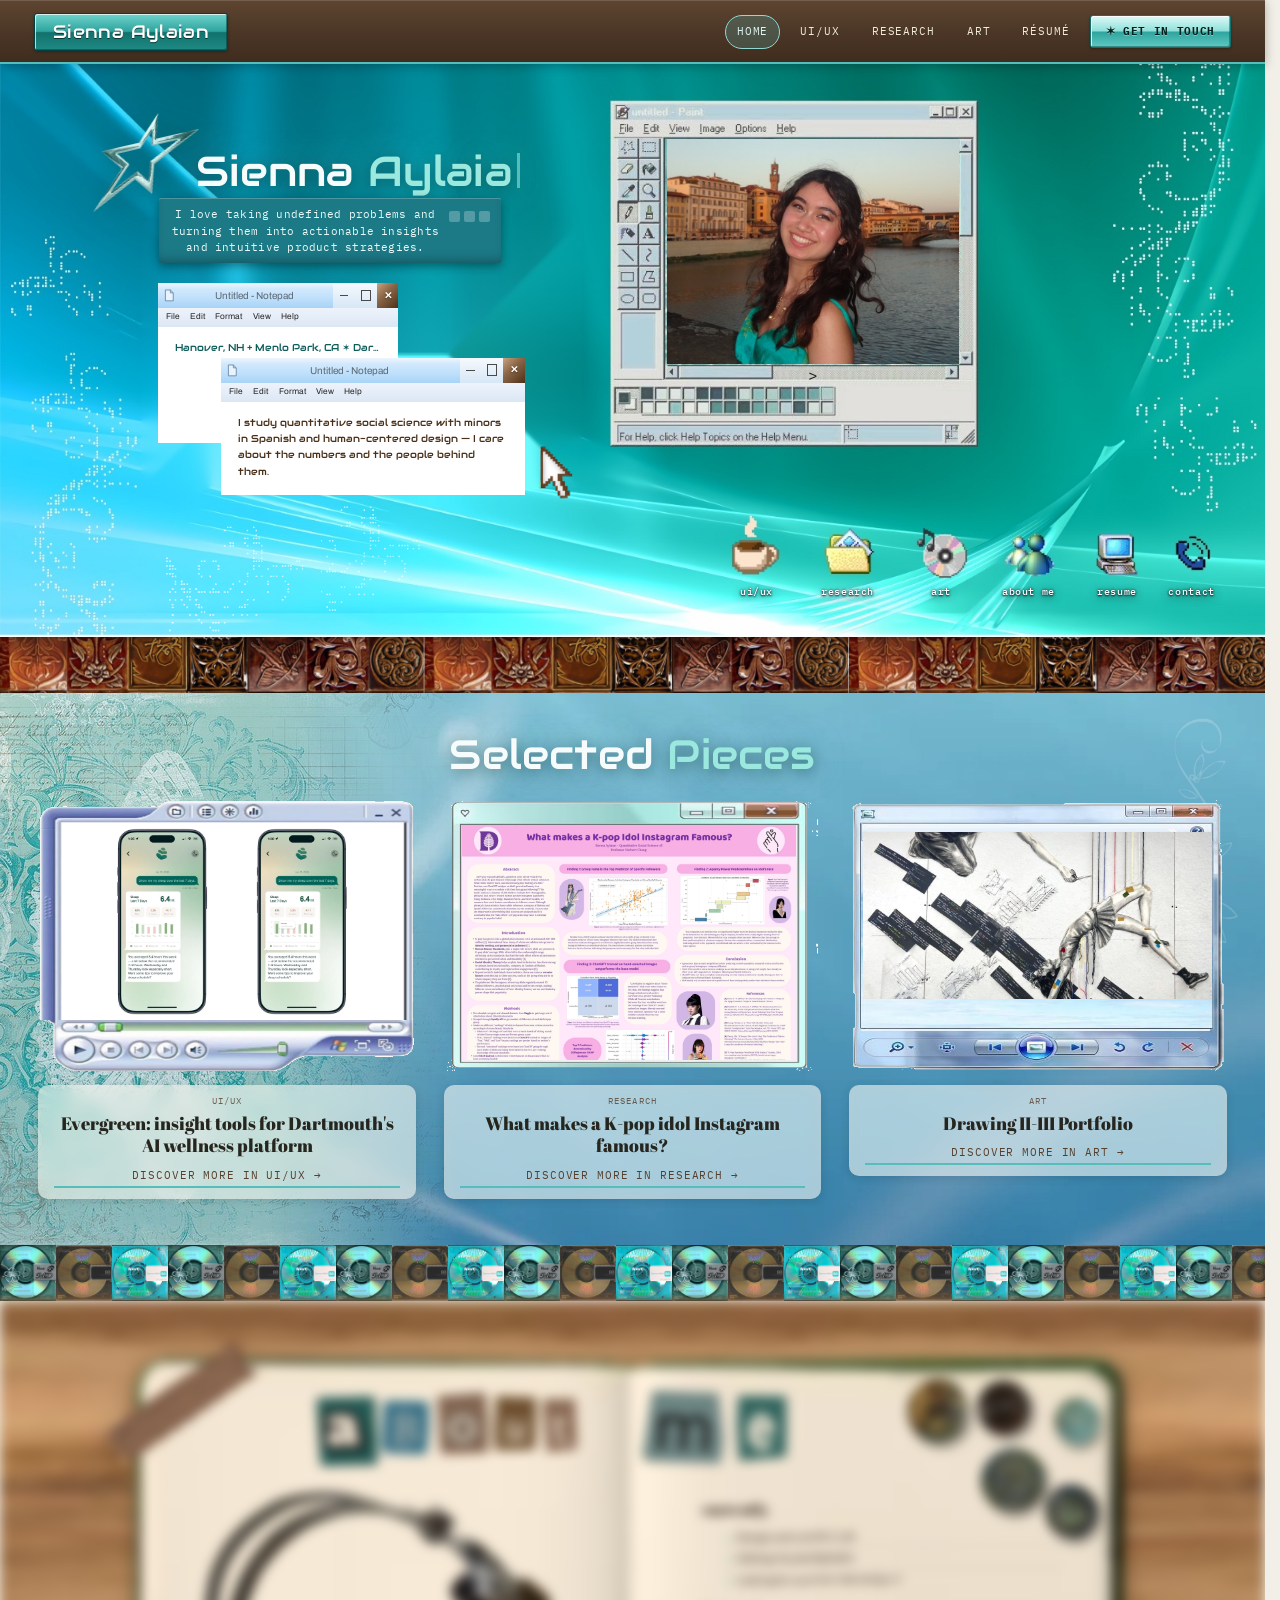
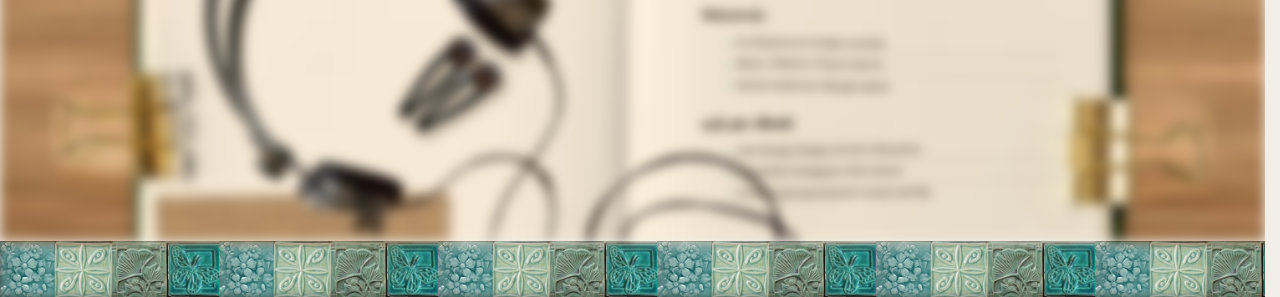
==== commit ef30b116: "Add GoatCounter analytics" ====
--- a/index.html
+++ b/index.html
@@ -1928,4 +1928,5 @@
 
 
 
-</body></html>+<script data-goatcounter="https://siennaaylaian.goatcounter.com/count" async src="//gc.zgo.at/count.js"></script>
+</body></html>
